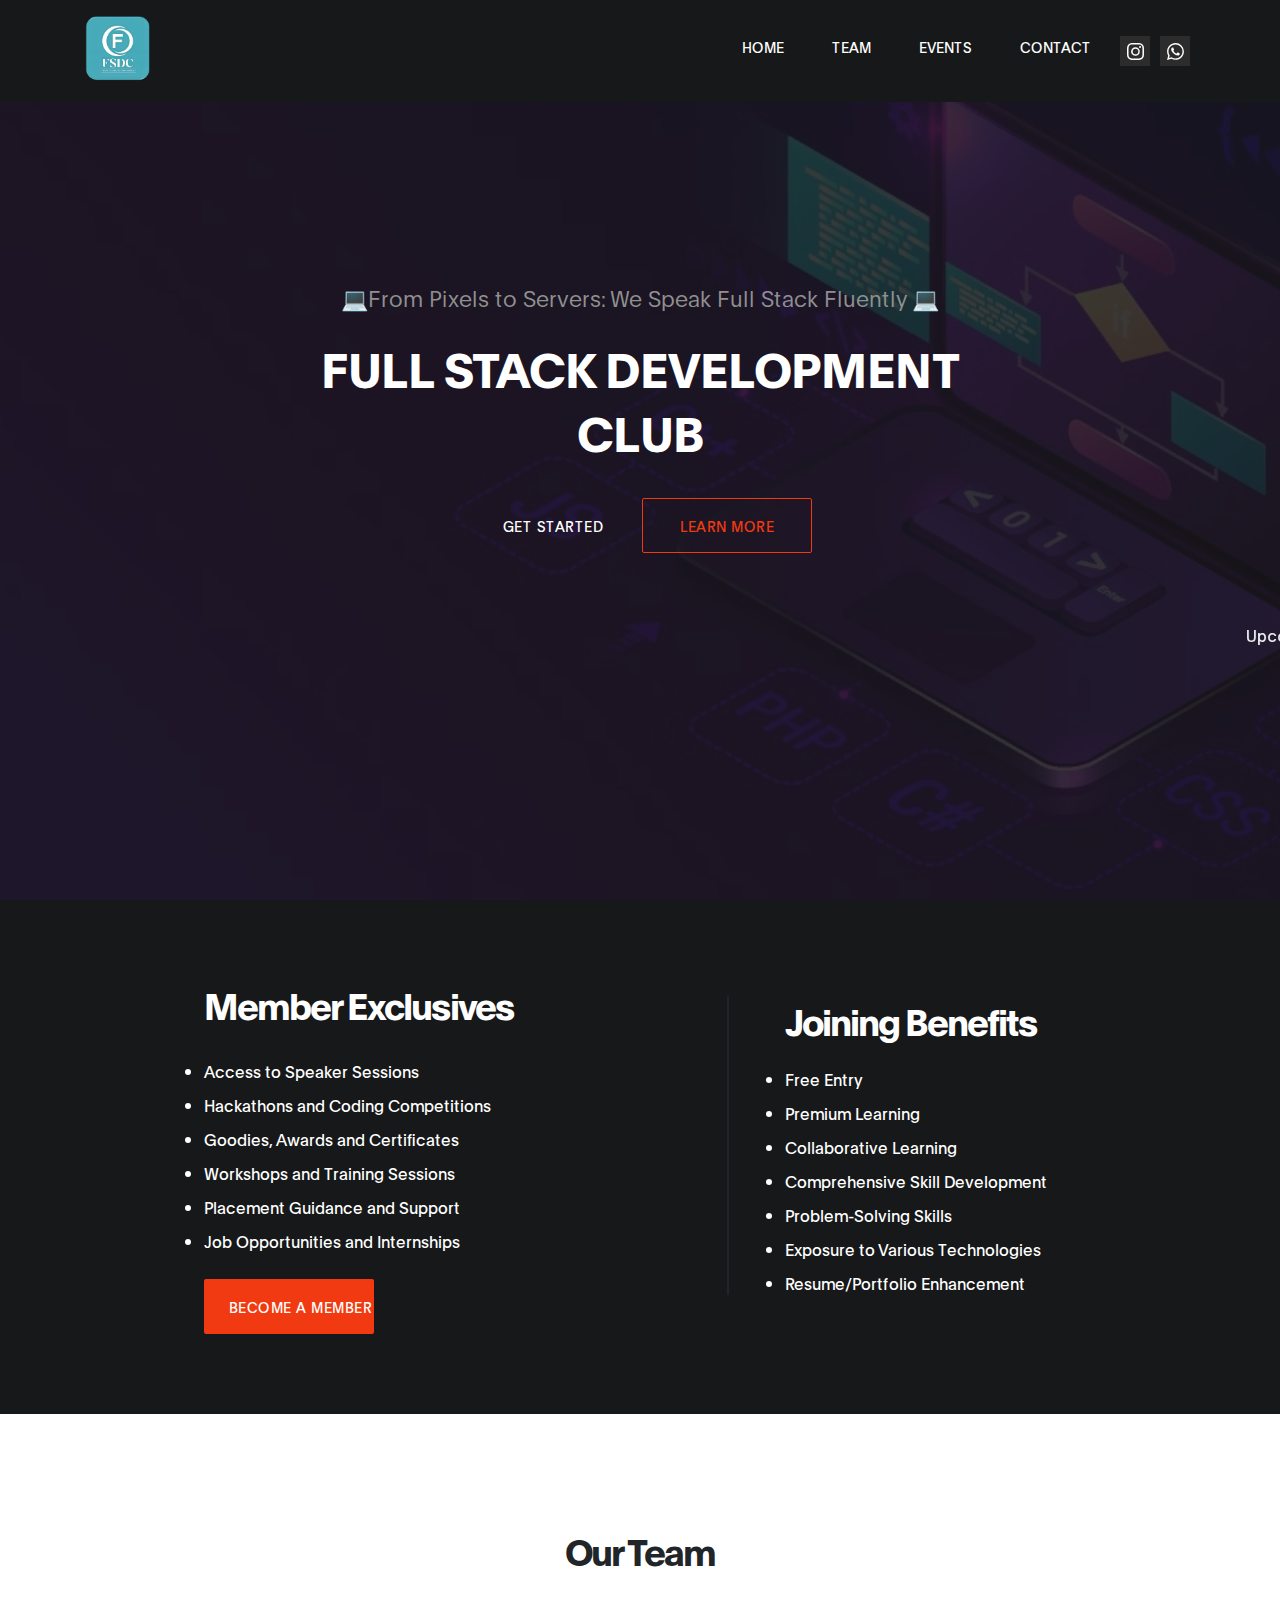
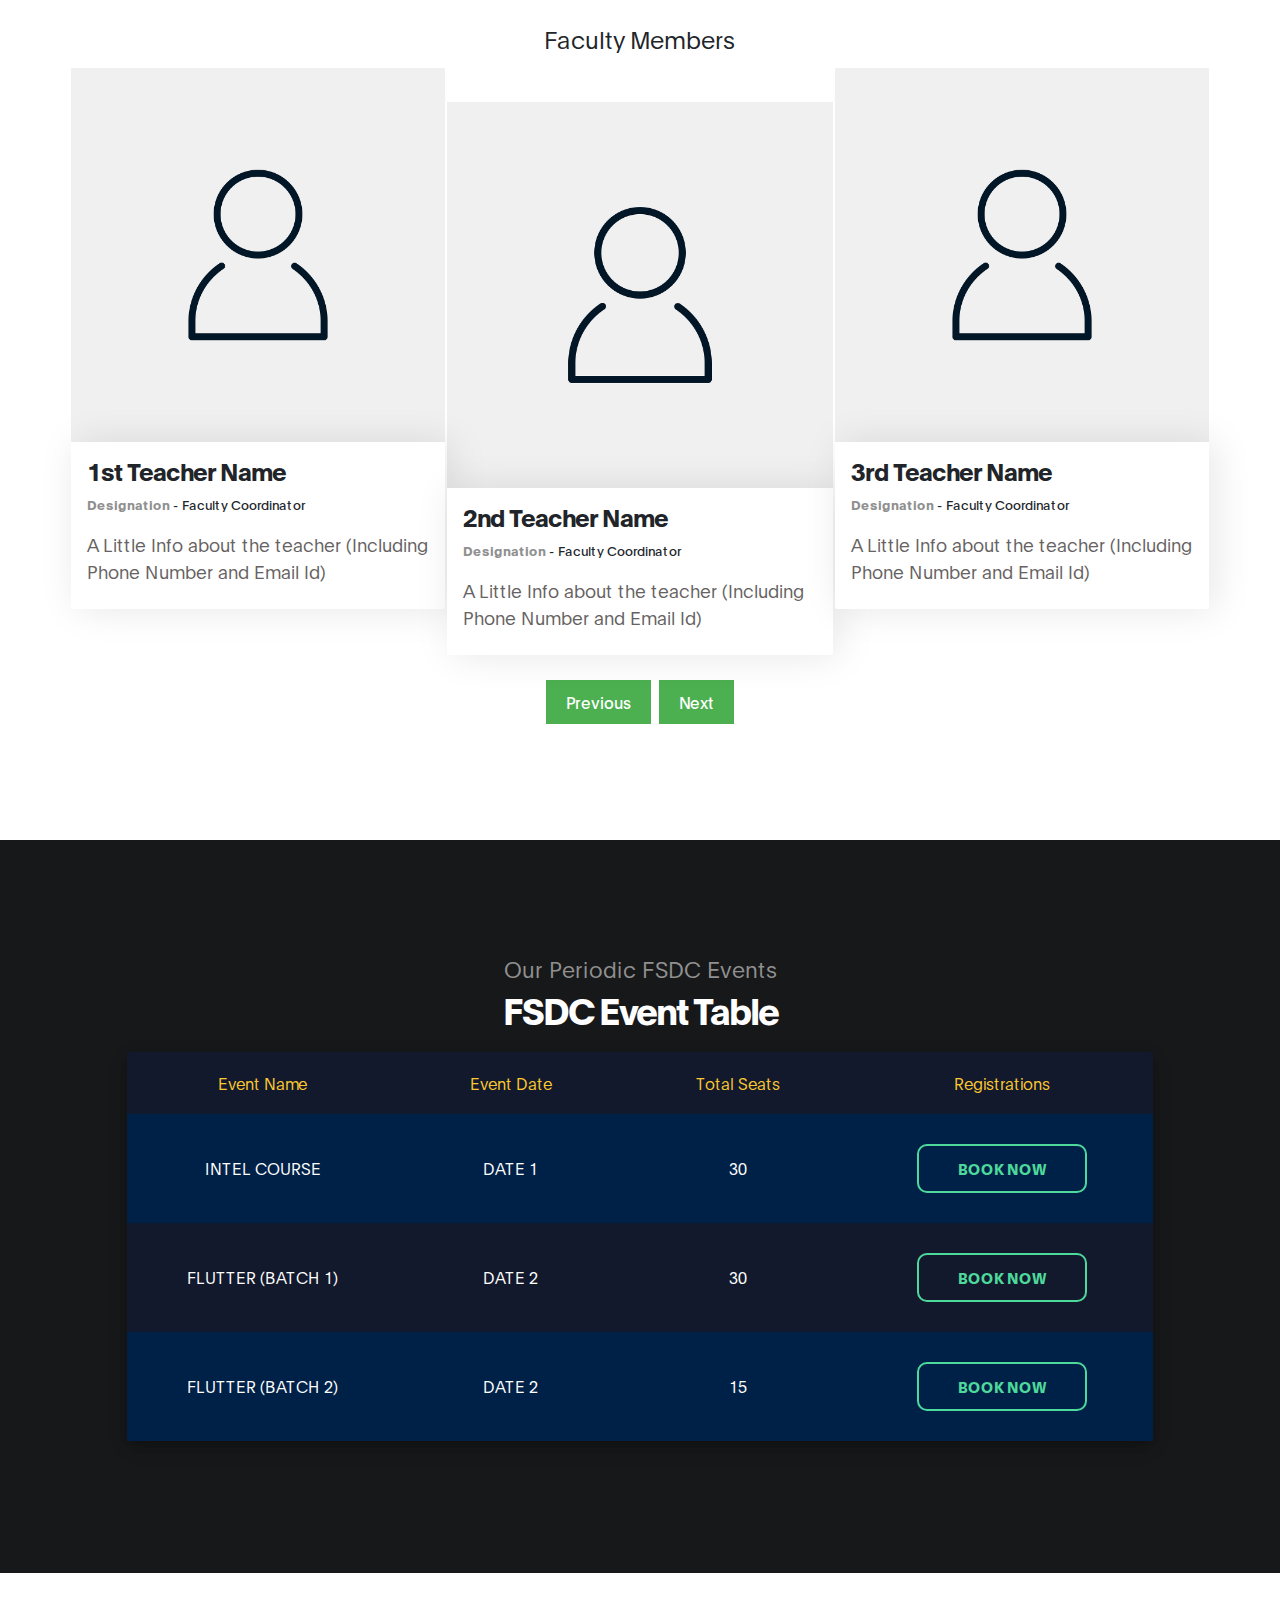
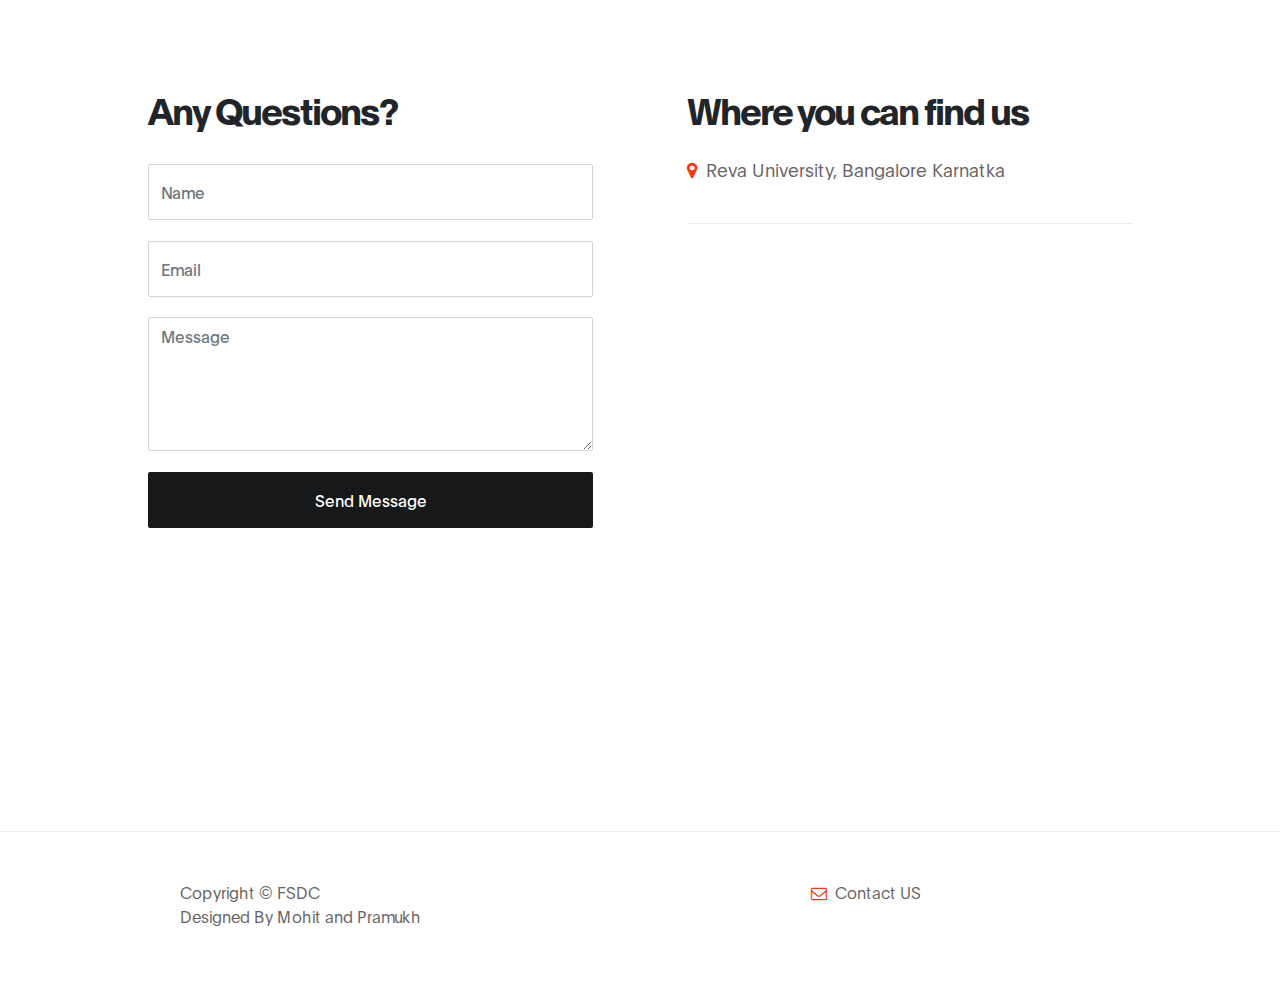
==== index.html @ 930e206a "Add files via upload" ====
<!DOCTYPE html>
<html lang="en">
<head>
    <meta charset="UTF-8">
    <meta http-equiv="X-UA-Compatible" content="IE=edge">
    <meta name="viewport" content="width=device-width, initial-scale=1.0">
   
    <title>FSDC</title>

    <link rel="stylesheet" href="css/bootstrap.min.css">
    <link rel="stylesheet" href="css/font-awesome.min.css">
    <link rel="stylesheee" href="css/aos.css">
    <!--main page css-->
    <link rel="stylesheet" href="css/main.css">
</head>
<body dat-spy="scroll" data-target="#navbarNav" data-offset="50">

    <!-- MENU BAR -->
    <nav class="navbar navbar-expand-lg fixed-top">
        <div class="container">

            <a class="navbar-brand" href="index.html">
                <img src="images/FullStackLogo.png">
            </a>

            <button class="navbar-toggler" type="button" data-toggle="collapse" data-target="#navbarNav" aria-controls="navbarNav" aria-expanded="false"
                aria-label="Toggle navigation">
                <span class="navbar-toggler-icon"></span>
            </button>

            <div class="collapse navbar-collapse" id="navbarNav">
                <ul class="navbar-nav ml-lg-auto">
                    <li class="nav-item">
                        <a href="#home" class="nav-link smoothScroll">Home</a>
                    </li>

                    <!-- <li class="nav-item">
                        <a href="#about" class="nav-link smoothScroll">About Us</a>
                    </li> -->

                    <li class="nav-item">
                        <a href="#class" class="nav-link smoothScroll">Team</a>
                    </li>

                    <li class="nav-item">
                        <a href="#schedule" class="nav-link smoothScroll">Events</a>
                    </li>

                    <li class="nav-item">
                        <a href="#contact" class="nav-link smoothScroll">Contact</a>
                    </li>
                </ul>

                <div class="socialsHover">
                    <a href="https://www.instagram.com/fsdc_reva" class="socialContainer containerOne">
                      <svg class="socialSvg instagramSvg" viewBox="0 0 16 16"> <path d="M8 0C5.829 0 5.556.01 4.703.048 3.85.088 3.269.222 2.76.42a3.917 3.917 0 0 0-1.417.923A3.927 3.927 0 0 0 .42 2.76C.222 3.268.087 3.85.048 4.7.01 5.555 0 5.827 0 8.001c0 2.172.01 2.444.048 3.297.04.852.174 1.433.372 1.942.205.526.478.972.923 1.417.444.445.89.719 1.416.923.51.198 1.09.333 1.942.372C5.555 15.99 5.827 16 8 16s2.444-.01 3.298-.048c.851-.04 1.434-.174 1.943-.372a3.916 3.916 0 0 0 1.416-.923c.445-.445.718-.891.923-1.417.197-.509.332-1.09.372-1.942C15.99 10.445 16 10.173 16 8s-.01-2.445-.048-3.299c-.04-.851-.175-1.433-.372-1.941a3.926 3.926 0 0 0-.923-1.417A3.911 3.911 0 0 0 13.24.42c-.51-.198-1.092-.333-1.943-.372C10.443.01 10.172 0 7.998 0h.003zm-.717 1.442h.718c2.136 0 2.389.007 3.232.046.78.035 1.204.166 1.486.275.373.145.64.319.92.599.28.28.453.546.598.92.11.281.24.705.275 1.485.039.843.047 1.096.047 3.231s-.008 2.389-.047 3.232c-.035.78-.166 1.203-.275 1.485a2.47 2.47 0 0 1-.599.919c-.28.28-.546.453-.92.598-.28.11-.704.24-1.485.276-.843.038-1.096.047-3.232.047s-2.39-.009-3.233-.047c-.78-.036-1.203-.166-1.485-.276a2.478 2.478 0 0 1-.92-.598 2.48 2.48 0 0 1-.6-.92c-.109-.281-.24-.705-.275-1.485-.038-.843-.046-1.096-.046-3.233 0-2.136.008-2.388.046-3.231.036-.78.166-1.204.276-1.486.145-.373.319-.64.599-.92.28-.28.546-.453.92-.598.282-.11.705-.24 1.485-.276.738-.034 1.024-.044 2.515-.045v.002zm4.988 1.328a.96.96 0 1 0 0 1.92.96.96 0 0 0 0-1.92zm-4.27 1.122a4.109 4.109 0 1 0 0 8.217 4.109 4.109 0 0 0 0-8.217zm0 1.441a2.667 2.667 0 1 1 0 5.334 2.667 2.667 0 0 1 0-5.334z"></path> </svg>
                    </a>
                      
                    <!-- <a href="#" class="socialContainer containerTwo">
                      <svg class="socialSvg linkdinSvg" viewBox="0 0 448 512"><path d="M100.28 448H7.4V148.9h92.88zM53.79 108.1C24.09 108.1 0 83.5 0 53.8a53.79 53.79 0 0 1 107.58 0c0 29.7-24.1 54.3-53.79 54.3zM447.9 448h-92.68V302.4c0-34.7-.7-79.2-48.29-79.2-48.29 0-55.69 37.7-55.69 76.7V448h-92.78V148.9h89.08v40.8h1.3c12.4-23.5 42.69-48.3 87.88-48.3 94 0 111.28 61.9 111.28 142.3V448z"></path></svg>
                    </a> -->
                    
                    <a href="https://chat.whatsapp.com/Ipy9fzub1tl8ucZh4Qie0J" class="socialContainer containerThree">
                      <svg class="socialSvg whatsappSvg" viewBox="0 0 16 16"> <path d="M13.601 2.326A7.854 7.854 0 0 0 7.994 0C3.627 0 .068 3.558.064 7.926c0 1.399.366 2.76 1.057 3.965L0 16l4.204-1.102a7.933 7.933 0 0 0 3.79.965h.004c4.368 0 7.926-3.558 7.93-7.93A7.898 7.898 0 0 0 13.6 2.326zM7.994 14.521a6.573 6.573 0 0 1-3.356-.92l-.24-.144-2.494.654.666-2.433-.156-.251a6.56 6.56 0 0 1-1.007-3.505c0-3.626 2.957-6.584 6.591-6.584a6.56 6.56 0 0 1 4.66 1.931 6.557 6.557 0 0 1 1.928 4.66c-.004 3.639-2.961 6.592-6.592 6.592zm3.615-4.934c-.197-.099-1.17-.578-1.353-.646-.182-.065-.315-.099-.445.099-.133.197-.513.646-.627.775-.114.133-.232.148-.43.05-.197-.1-.836-.308-1.592-.985-.59-.525-.985-1.175-1.103-1.372-.114-.198-.011-.304.088-.403.087-.088.197-.232.296-.346.1-.114.133-.198.198-.33.065-.134.034-.248-.015-.347-.05-.099-.445-1.076-.612-1.47-.16-.389-.323-.335-.445-.34-.114-.007-.247-.007-.38-.007a.729.729 0 0 0-.529.247c-.182.198-.691.677-.691 1.654 0 .977.71 1.916.81 2.049.098.133 1.394 2.132 3.383 2.992.47.205.84.326 1.129.418.475.152.904.129 1.246.08.38-.058 1.171-.48 1.338-.943.164-.464.164-.86.114-.943-.049-.084-.182-.133-.38-.232z"></path> </svg>
                    </a>
                </div> 

            </div>

        </div>
    </nav>


     <!-- HOME PAGE -->
     <section class="hero d-flex flex-column justify-content-center align-items-center" id="home">

            <div class="bg-overlay"></div>

               <div class="container">
                    <div class="row">

                         <div class="col-lg-8 col-md-10 mx-auto col-12">
                              <div class="hero-text mt-5 text-center">

                                    <h6 data-aos="fade-up" data-aos-delay="300">💻From Pixels to Servers: We Speak Full Stack Fluently 💻</h6>

                                    <h1 class="text-white" data-aos="fade-up" data-aos-delay="500">Full Stack Development Club</h1>

                                    <a href="#feature" class="btn custom-btn mt-3" data-aos="fade-up" data-aos-delay="600">Get started</a>

                                    <a href="#about" class="btn custom-btn bordered mt-3" data-aos="fade-up" data-aos-delay="700">learn more</a>
                                   
                              </div>
                         </div>

                    </div>
               </div>
                <marquee behavior="scroll" direction="left" style="padding: 20px; background-color: rgba(240, 240, 240, 0); color: #f0f2f2;">Upcoming Events: Flutter (Batch 2) - Date 2</marquee>
     </section>


     <!-- Right Below Home -->
     <section class="feature" id="feature">
        <div class="container">
            <div class="row">

                <div class="d-flex flex-column justify-content-center ml-lg-auto mr-lg-5 col-lg-5 col-md-6 col-12">
                    <h2 class="mb-3 text-white" data-aos="fade-up">Member Exclusives</h2>

                    <!-- <h6 class="mb-4 text-white" data-aos="fade-up">Membership</h6> -->

                    <p data-aos="fade-up" data-aos-delay="200">
                        <ul>
                            <li data-aos="fade-up" data-aos-delay="600">Access to Speaker Sessions</li>
                            <li data-aos="fade-up" data-aos-delay="700">Hackathons and Coding Competitions</li>
                            <li data-aos="fade-up" data-aos-delay="800">Goodies, Awards and Certificates</li>
                            <li data-aos="fade-up" data-aos-delay="900">Workshops and Training Sessions</li>
                            <li data-aos="fade-up" data-aos-delay="1000">Placement Guidance and Support</li>
                            <li data-aos="fade-up" data-aos-delay="1100">Job Opportunities and Internships</li>
                        </ul>

                    <a href="#" class="btn custom-btn bg-color mt-3" data-aos="fade-up" data-aos-delay="300" data-toggle="modal" data-target="#membershipForm">Become A Member</a>
                </div>

                <div class="mr-lg-auto mt-3 col-lg-4 col-md-6 col-12">
                     <div class="about-working-hours">
                          <div>

                                <h2 class="mb-4 text-white" data-aos="fade-up" data-aos-delay="500">Joining Benefits</h2>
                                
                                <p data-aos="fade-up" data-aos-delay="200">
                                <ul>
                                    <li data-aos="fade-up" data-aos-delay="600">Free Entry</li>
                                    <li data-aos="fade-up" data-aos-delay="700">Premium Learning</li>
                                    <li data-aos="fade-up" data-aos-delay="800">Collaborative Learning</li>
                                    <li data-aos="fade-up" data-aos-delay="900">Comprehensive Skill Development</li>
                                    <li data-aos="fade-up" data-aos-delay="1000">Problem-Solving Skills</li>
                                    <li data-aos="fade-up" data-aos-delay="1100">Exposure to Various Technologies</li>
                                    <li data-aos="fade-up" data-aos-delay="1100">Resume/Portfolio Enhancement</li>
                                </ul>
                             </div>
                          </div>
                     </div>
                </div>
            </div>
        </div>
    </section>


     <!-- ABOUT -->
     <!-- <section class="about section" id="about">
               <div class="container">
                    <div class="row">

                            <div class="mt-lg-5 mb-lg-0 mb-4 col-lg-5 col-md-10 mx-auto col-12">
                                <h2 class="mb-4" data-aos="fade-up" data-aos-delay="300">Development: Frontend & Backend</h2>

                                <p data-aos="fade-up" data-aos-delay="400"></p>

                            </div>
                            
                            <div class="ml-lg-auto col-lg-3 col-md-6 col-12" data-aos="fade-up" data-aos-delay="700">
                                <div class="team-thumb">
                                    <img src="images/Grafik-Fullstack.png" class="img-fluid" alt="Trainer">

                                </div>
                            </div>     
                    </div>
               </div>
     </section> -->


    <!-- Team -->     
    <section class="class section" id="class">
        <div class="container">
            <div class="row">
                <div class="col-lg-12 col-12 text-center mb-5">
                    <h2 data-aos="fade-up">Our Team</h2>
                </div>
                <table class="class-thumb">
                    
                    <tr>
                        <td>
                            
                            <img src="images/blank_profile.png" class="img-fluid" alt="Class">
                            <div class="class-info">
                                <h3 class="mb-1"><font size="+2">1st Teacher Name</font></h3>
                                <span><font size="-1"><strong>Designation</strong> - Faculty Coordinator</font></span>
                                <p class="mt-3">A Little Info about the teacher (Including Phone Number and Email Id)</p>
                            </div>
                        </td>
                        <td>
                            <div class="col-lg-12 col-12 text-center mb-5">
                                <h4 data-aos="fade-up" data-aos-delay="200">Faculty Members</h4>
                                </div><!-- Slide 1 -->
                            <img src="images/blank_profile.png" class="img-fluid" alt="Class">
                            <div=="col-lg-4 col-md-6 col-12" data-aos="fade-up" data-aos-delay="400">
                                <div class="class-info">
                                    <h3 class="mb-1"><font size="+2">2nd Teacher Name</font></h3>
                                    <span><font size="-1"><strong>Designation</strong> - Faculty Coordinator</font></span>
                                    <p class="mt-3">A Little Info about the teacher (Including Phone Number and Email Id)</p>
                                </div>
                            </div>
                        </td>
                        <td>
                            <img src="images/blank_profile.png" class="img-fluid" alt="Class">
                            <div class="class-info">
                                <h3 class="mb-1"><font size="+2">3rd Teacher Name</font></h3>
                                <span><font size="-1"><strong>Designation</strong> - Faculty Coordinator</font></span>
                                <p class="mt-3">A Little Info about the teacher (Including Phone Number and Email Id)</p>
                            </div>
                        </td>
                        <!-- Add more slides as needed -->
                    </tr>
                </table>

                <!-- Slide 2 -->
                <table class="class-thumb">
                    <tr>
                        <td>
                            <img src="images/blank_profile.png" class="img-fluid" alt="Class">
                            <div class="class-info">
                                <h3 class="mb-1"><font size="+2">4th Teacher Name</font></h3>
                                <span><font size="-1"><strong>Designation</strong> - Faculty Coordinator</font></span>
                                <p class="mt-3">A Little Info about the teacher (Including Phone Number and Email Id)</p>
                            </div>
                        </td>
                        <td>
                            <div class="col-lg-12 col-12 text-center mb-5">
                                <h4 data-aos="fade-up" data-aos-delay="200">Faculty Members</h4>
                                </div><!-- Slide 1 -->
                            <img src="images/blank_profile.png" class="img-fluid" alt="Class">
                            <div class="class-info">
                                <h3 class="mb-1"><font size="+2">5th Teacher Name</font></h3>
                                <span><font size="-1"><strong>Designation</strong> - Faculty Coordinator</font></span>
                                <p class="mt-3">A Little Info about the teacher (Including Phone Number and Email Id)</p>
                            </div>
                        </td>
                        <td>
                            <img src="images/blank_profile.png" class="img-fluid" alt="Class">
                            <div class="class-info">
                                <h3 class="mb-1"><font size="+2">6th Teacher Name</font></h3>
                                <span><font size="-1"><strong>Designation</strong> - Faculty Coordinator</font></span>
                                <p class="mt-3">A Little Info about the teacher (Including Phone Number and Email Id)</p>
                            </div>
                        </td>
                        <!-- Add more slides as needed -->
                    </tr>
                </table>
    
                <!-- Slide 3 -->
                <table class="class-thumb">
                    <tr>
                        <!-- Slide 1 -->
                        <td>
                            <img src="images/blank_profile.png" class="img-fluid" alt="Class">
                            <div class="class-info">
                                <h3 class="mb-1"><font size="+2">7th Teacher Name</font></h3>
                                <span><font size="-1"><strong>Designation</strong> - Faculty Coordinator</font></span>
                                <p class="mt-3">A Little Info about the teacher (Including Phone Number and Email Id)</p>
                            </div>
                        </td>
                        <!-- Slide 2 -->
                        <td>
                            <div class="col-lg-12 col-12 text-center mb-5">
                                <h4 data-aos="fade-up" data-aos-delay="200">Core Members</h4>
                                </div><!-- Slide 1 -->
                            <img src="images/blank_profile.png" class="img-fluid" alt="Class">
                            <div class="class-info">
                                <h3 class="mb-1"><font size="+2">8th Teacher Name</font></h3>
                                <span><font size="-1"><strong>Designation</strong> - Faculty Coordinator</font></span>
                                <p class="mt-3">A Little Info about the teacher (Including Phone Number and Email Id)</p>
                            </div>
                        </td>
                        <td>
                            <img src="images/blank_profile.png" class="img-fluid" alt="Class">
                            <div class="class-info">
                                <h3 class="mb-1"><font size="+2">9th Teacher Name</font></h3>
                                <span><font size="-1"><strong>Designation</strong> - Faculty Coordinator</font></span>
                                <p class="mt-3">A Little Info about the teacher (Including Phone Number and Email Id)</p>
                            </div>
                        </td>
                        <!-- Add more slides as needed -->
                    </tr>
                </table>
    
                <!-- Slide 4 -->
                <table class="class-thumb">
                    <tr>
                        <!-- Slide 1 -->
                        <td>
                            <img src="images/blank_profile.png" class="img-fluid" alt="Class">
                            <div class="class-info">
                                <h3 class="mb-1"><font size="+2">10th Teacher Name</font></h3>
                                <span><font size="-1"><strong>Designation</strong> - Faculty Coordinator</font></span>
                                <p class="mt-3">A Little Info about the teacher (Including Phone Number and Email Id)</p>
                            </div>
                        </td>
                        <!-- Slide 2 -->
                        <td>
                            <div class="col-lg-12 col-12 text-center mb-5">
                                <h4 data-aos="fade-up" data-aos-delay="200">Core Members</h4>
                                </div><!-- Slide 1 -->
                            <img src="images/blank_profile.png" class="img-fluid" alt="Class">
                            <div class="class-info">
                                <h3 class="mb-1"><font size="+2">11th Teacher Name</font></h3>
                                <span><font size="-1"><strong>Designation</strong> - Faculty Coordinator</font></span>
                                <p class="mt-3">A Little Info about the teacher (Including Phone Number and Email Id)</p>
                            </div>
                        </td>
                        <td>
                            <img src="images/blank_profile.png" class="img-fluid" alt="Class">
                            <div class="class-info">
                                <h3 class="mb-1"><font size="+2">12th Teacher Name</font></h3>
                                <span><font size="-1"><strong>Designation</strong> - Faculty Coordinator</font></span>
                                <p class="mt-3">A Little Info about the teacher (Including Phone Number and Email Id)</p>
                            </div>
                        </td>
                        <!-- Add more slides as needed -->
                    </tr>
                </table>
            </div>
        </div>

        <div class="button-container">
            <button class="button" onclick="changeSlide(-1)">Previous</button>
            <button class="button" onclick="changeSlide(1)">Next</button>
        </div>

    </section>


    <!-- Events -->
    <section class="schedule section" id="schedule">
        <div class="container">
             <div class="row">

                     <div class="col-lg-12 col-12 text-center">
                         <h6 data-aos="fade-up">Our Periodic FSDC Events</h6>

                         <h2 class="text-white" data-aos="fade-up" data-aos-delay="200">FSDC Event Table</h2>
                        </div>
                                        
                        <table class="eventsTable">
                            <thead>
                                <tr>
                                    <th>Event Name</th>
                                    <th>Event Date</th>
                                    <th>Total Seats</th>
                                    <th>Registrations</th>
                                </tr>
                            </thead>
                            <tbody>
                                <tr>
                                    <td data-label="Event Name">Intel Course</td>
                                    <td data-label="Event Date">Date 1</td>
                                    <td data-label="Total Seats">30</td>
                                    <td data-label="Booking Status"><a href="#" class="btn btn__active">Book Now</a></td>
                                </tr>
                                <tr>
                                    <td data-label="Event Name">Flutter (Batch 1)</td>
                                    <td data-label="Event Date">Date 2</td>
                                    <td data-label="Total Seats">30</td>
                                    <td data-label="Booking Status"><a href="#" class="btn btn__active">Book Now</a></td>
                                </tr>
                                <tr>
                                    <td data-label="Event Name">Flutter (Batch 2)</td>
                                    <td data-label="Event Date">Date 2</td>
                                    <td data-label="Total Seats">15</td>
                                    <td data-label="Booking Status"><a href="#" class="btn btn__active">Book Now</a></td>
                                </tr>
                            </tbody>
                        </table>
                            
                    </div>
             </div>
        </div>
</section>
    
     

     <!-- CONTACT -->
     <section class="contact section" id="contact">
          <div class="container">
               <div class="row">

                    <div class="ml-auto col-lg-5 col-md-6 col-12">
                        <h2 class="mb-4 pb-2" data-aos="fade-up" data-aos-delay="200">Any Questions?</h2>

                        <form action="#" method="post" class="contact-form webform" data-aos="fade-up" data-aos-delay="400" role="form">
                            <input type="text" class="form-control" name="cf-name" placeholder="Name">

                            <input type="email" class="form-control" name="cf-email" placeholder="Email">

                            <textarea class="form-control" rows="5" name="cf-message" placeholder="Message"></textarea>

                            <button type="submit" class="form-control" id="submit-button" name="submit">Send Message</button>
                        </form>
                    </div>

                    <div class="mx-auto mt-4 mt-lg-0 mt-md-0 col-lg-5 col-md-6 col-12">
                        <h2 class="mb-4" data-aos="fade-up" data-aos-delay="600">Where you can <span>find us</span></h2>

                        <p data-aos="fade-up" data-aos-delay="800"><i class="fa fa-map-marker mr-1"></i> Reva University, Bangalore Karnatka</p>
<!-- How to change your own map point
	1. Go to Google Maps
	2. Click on your location point
	3. Click "Share" and choose "Embed map" tab
	4. Copy only URL and paste it within the src="" field below
-->
                        <div class="google-map" data-aos="fade-up" data-aos-delay="900">
                            <iframe src="https://www.google.com/maps/embed?pb=!1m18!1m12!1m3!1d3885.7205772154057!2d77.63203687369447!3d13.11687971167929!2m3!1f0!2f0!3f0!3m2!1i1024!2i768!4f13.1!3m3!1m2!1s0x3bae191736187a37%3A0x3092096ba7fb4c9b!2sREVA%20UNIVERSITY!5e0!3m2!1sen!2sin!4v1709661834934!5m2!1sen!2sin" width="600" height="450" style="border:0;" allowfullscreen="" loading="lazy" referrerpolicy="no-referrer-when-downgrade" width="1920" height="250" style="border:0;" allowfullscreen="" loading="lazy"></iframe>
                        </div>
                    </div>
                    
               </div>
          </div>
     </section>


     <!-- FOOTER -->
     <footer class="site-footer">
          <div class="container">
               <div class="row">

                    <div class="ml-auto col-lg-4 col-md-5">
                        <p class="copyright-text">Copyright &copy; FSDC
                        
                        <br>Designed By Mohit and Pramukh</p>
                    </div>

                    <div class="d-flex justify-content-center mx-auto col-lg-5 col-md-7 col-12">
                        <p class="mr-4">
                            <i class="fa fa-envelope-o mr-1"></i>
                            <a href="mailto:fsdc.reva@gmail.com">Contact US</a>
                        </p>

                        <!-- <p><i class="fa fa-phone mr-1"></i> 010-020-0840</p> -->
                    </div>
                    
               </div>
          </div>
     </footer>

    <!-- Modal -->
    <div class="modal fade" id="membershipForm" tabindex="-1" role="dialog" aria-labelledby="membershipFormLabel" aria-hidden="true">
      <div class="modal-dialog" role="document">

        <div class="modal-content">
          <div class="modal-header">

            <h2 class="modal-title" id="membershipFormLabel">Membership Form</h2>

            <button type="button" class="close" data-dismiss="modal" aria-label="Close">
              <span aria-hidden="true">&times;</span>
            </button>
          </div>

          <div class="modal-body">
            <form class="membership-form webform" role="form">
                <input type="text" class="form-control" name="cf-name" placeholder="Your Name">

                <input type="email" class="form-control" name="cf-email" placeholder="youremailaddress@email.com">

                <input type="tel" class="form-control" name="cf-phone" placeholder="Your number" pattern="[0-9]{3}-[0-9]{3}-[0-9]{4}" required>

                <textarea class="form-control" rows="3" name="cf-message" placeholder="Additional Message"></textarea>

                <button type="button" class="form-control" id="submit-button" onclick="redirectToWebsite()">Submit Button</button>

                <div class="custom-control custom-checkbox">
                    <input type="checkbox" class="custom-control-input" id="signup-agree">
                    <label class="custom-control-label text-small text-muted" for="signup-agree">I agree to the <a href="#">Terms &amp;Conditions</a>
                    </label>
                </div>
            </form>
          </div>

          <div class="modal-footer"></div>

        </div>
      </div>
    </div>






 <!--scripts part--> 
<script src="js/jquery.min.js"></script> 
<script src="js/bootstrap.min.js"></script>
<script src="js/aos.js"></script>
<script src="js/smoothscroll.js"></script>
<script src="js/custom.js"></script>
<script>
    function redirectToWebsite() {
      window.location.href = "https://forms.gle/255kC6YxTUDip2JKA"; // Replace "https://example.com" with your website link
    }
  </script> 
  
  <script>
    let currentSlide = 0;
    showSlide(currentSlide);

    function changeSlide(n) {
        showSlide(currentSlide += n);
    }

    function showSlide(n) {
        const slides = document.getElementsByClassName("class-thumb");
        if (n >= slides.length) { currentSlide = 0; }
        if (n < 0) { currentSlide = slides.length - 1; }
        for (let i = 0; i < slides.length; i++) {
            slides[i].style.opacity = 0; // Start fade out
        }
        setTimeout(() => {
            for (let i = 0; i < slides.length; i++) {
                slides[i].style.display = "none"; // Hide slide after fade out
            }
            slides[currentSlide].style.display = "block"; // Show current slide
            slides[currentSlide].style.opacity = 1; // Start fade in
        }, 500); // Match the timeout with the CSS transition duration
    }
</script>
  

</body>
</html>
---- css/main.css ----
.socialsHover {
  width: fit-content;
  height: fit-content;
  /* background-color: rgb(0, 0, 0); */
  display: flex;
  align-items: center;
  justify-content: center;
  padding: 5px 5px;
  gap: 10px;
}

/* for all social containers*/
.socialContainer {
  width: 30px;
  height: 30px;
  background-color: rgb(44, 44, 44);
  display: flex;
  align-items: center;
  justify-content: center;
  overflow: hidden;
  transition-duration: .3s;
}
/* instagram*/
.containerOne:hover {
  background-color: #d62976;
  transition-duration: .5s;
}
/* linkdin*/
.containerTwo:hover {
  background-color: #0072b1;
  transition-duration: .3s;
}
/* Whatsapp*/
.containerThree:hover {
  background-color: #128C7E;
  transition-duration: .3s;
}

.socialContainer:active {
  transform: scale(0.9);
  transition-duration: .3s;
}

.socialSvg {
  width: 17px;
}

.socialSvg path {
  fill: rgb(255, 255, 255);
}

.socialContainer:hover .socialSvg {
  animation: slide-in-top 0.3s both;
}

@keyframes slide-in-top {
  0% {
    transform: translateY(-50px);
    opacity: 0;
  }

  100% {
    transform: translateY(0);
    opacity: 1;
  }
}
  












body {
  font-family: "Roboto", sans-serif;
  background: #FDC830;  
background: -webkit-linear-gradient(to right, #F37335, #FDC830);  
background: linear-gradient(to right, #F37335, #FDC830); 

}
.eventsTable {
  margin: 20px auto;
  width: 90%;
  border-spacing: 0;
  text-align: center;
  border-radius: 12px;
  box-shadow: 0 4px 8px 0 rgba(0, 0, 0, 0.2), 0 6px 20px 0 rgba(0, 0, 0, 0.19);
  padding: 10px;
  background-color: #12192c;
}
.eventsTable th {
  font-weight: 300;
  font-size: 16px;
  color: #FDC830;
  line-height: 26px;
  padding: 18px 30px;
}
.eventsTable thead tr {
  background: #12192c;
  
}
.eventsTable td {
  padding: 30px 10px;
  font-weight: 300;
  font-size: 16px;
  color: black-2;
  line-height: 26px;
  text-transform: uppercase;
  color:#fff
}
.eventsTable tbody tr:nth-child(odd) {
  background: #002147;
}
.eventsTable tbody tr:nth-child(even) {
  background: #12192c;
}
.eventsTable__wrapper {
  padding-top: 40px;
}
.btn {
  display: inline-block;
  font-weight: 700;
  font-size: 15px;
  line-height: 25px;
  text-transform: uppercase;
  width: 170px;
  text-align: center;
  padding: 10px;
  border-radius:10px;
  transition: 0.3s ease;
  text-decoration: none;
}
.btn:hover {
  color: white;
}
.btn__active {
  color: #4ed99c;
  border: 2px solid #4ed99c;
}
.btn__active:hover {
  background: #4ed99c;
}
.btn__pledged {
  color: #f14044;
  border: 2px solid #f14044;
}
.btn__pledged:hover {
  background: #f14044;
}
@media (max-width: 768px) {
  .eventsTable td {
    display: block;
    text-align: right;
  }
  .eventsTable td:before {
    content: attr(data-label);
    float: left;
    text-transform: uppercase;
    font-weight: bold;
  }
  .eventsTable thead display none tr {
    margin-bottom: 30px;
    display: block;
  }
}

.credit a{
  text-decoration: none;
  color: #000;
  font-weight: 800;
  }
  
  .credit {
      text-align: center;
    font-family: Verdana, Geneva, Tahoma, sans-serif;
    margin: 10px;
  }












  .slideshow {
    position: relative;
    max-width: 300px;
    margin: auto;
    overflow: hidden;
  }
  
  .slide {
    display: none;
  }

  .button-container {
    text-align: center;
    margin-top: 20px;
  }

  .button {
    background-color: #4CAF50;
    border: none;
    color: white;
    padding: 10px 20px;
    text-align: center;
    text-decoration: none;
    display: inline-block;
    font-size: 16px;
    margin: 4px 2px;
    cursor: pointer;
  }

  .class-thumb {
    display: flex;
    flex-wrap: nowrap;
    justify-content: space-around; /* Adjust as needed */
    transition: opacity 0.5s ease-in-out;
    margin: 0;
    padding: 0;
  }



  @font-face {
      font-family: 'Plain';
      src: url('../fonts/Plain-Regular.woff2') format('woff2'),
          url('../fonts/Plain-Regular.woff') format('woff');
      font-weight: normal;
      font-style: normal;
  }

  @font-face {
      font-family: 'Plain';
      src: url('../fonts/Plain-Light.woff2') format('woff2'),
          url('../fonts/Plain-Light.woff') format('woff');
      font-weight: 300;
      font-style: normal;
  }

  li {
    color: white;
  }

  @font-face {
      font-family: 'Plain';
      src: url('../fonts/Plain-Bold.woff2') format('woff2'),
          url('../fonts/Plain-Bold.woff') format('woff');
      font-weight: bold;
      font-style: normal;
  }

  ul {
    padding: 0; 
    margin: 0; 
  }
  li {
    margin-bottom: 10px; 
  }

  :root {
    --primary-color:        #f13a11;
    --white-color:          #ffffff;
    --dark-color:           #171819;
    --about-bg-color:       #f9f9f9;

    --gray-color:           #909090;
    --link-color:           #404040;
    --p-color:              #666262;

    --base-font-family:     'Plain', sans-serif;
    --font-weight-bold:     bold;
    --font-weight-normal:   normal;
    --font-weight-light:    300;
    --font-weight-thin:     100;

    --h1-font-size:         48px;
    --h2-font-size:         36px;
    --h3-font-size:         28px;
    --h4-font-size:         24px;
    --h5-font-size:         22px;
    --h6-font-size:         22px;
    --p-font-size:          18px;
    --base-font-size:       16px;
    --menu-font-size:       14px;

    --border-radius-large:  100%;
    --border-radius-small:  2px;
  }


  body {
    background: var(--white-color);
    font-family: var(--base-font-family);
  }


  /*
   TYPOGRAPHY              
  */

  h1,h2,h3,h4,h5,h6 {
    font-weight: var(--font-weight-thin);
    line-height: normal;
    margin: 0;
    padding: 0;
  }

  h1 {
    font-size: var(--h1-font-size);
    font-weight: var(--font-weight-bold);
    letter-spacing: -1px;
    text-transform: uppercase;
    margin: 20px 0;
  }

  h2 {
    font-size: var(--h2-font-size);
    font-weight: var(--font-weight-bold);
    letter-spacing: -2px;
  }

  h3 {
    font-size: var(--h3-font-size);
    font-weight: var(--font-weight-bold);
    letter-spacing: -1px;
    margin: 0;
  }

  h4 {
    font-size: var(--h4-font-size);
  }

  h5 {
    font-size: var(--h5-font-size);
  }

  h6 {
    color: var(--gray-color);
    font-size: var(--h6-font-size);
    line-height: inherit;
    margin: 0;
  }

  p {
    color: var(--p-color);
    font-size: var(--p-font-size);
    font-weight: var(--font-weight-light);
    line-height: 1.5em;
  }

  b, 
  strong {
    font-weight: var(--font-weight-bold);
    letter-spacing: 0;
  }

  .section {
    padding: 7rem 0;
  }


  /* BUTTON */

  .custom-btn {
    background: transparent;
    border-radius: var(--border-radius-small);
    padding: 14px 24px;
    color: var(--white-color);
    font-size: var(--menu-font-size);
    font-weight: var(--font-weight-normal);
    text-transform: uppercase;
    letter-spacing: 0.5px;
    white-space: nowrap;
    transition: all 0.3s ease;
  }

  .custom-btn:hover {
    color: var(--primary-color);
  }

  .custom-btn:focus {
    box-shadow: none;
  }

  .custom-btn.bordered:hover,
  .custom-btn.bordered:focus,

  .custom-btn.bg-color:hover,
  .custom-btn.bg-color:focus {
    background: var(--white-color);
    border-color: transparent;
    color: var(--primary-color);
  }

  .bordered {
    border: 1px solid var(--primary-color);
    color: var(--primary-color);
  }

  .bg-color {
    background: var(--primary-color);
    color: var(--white-color);
  }



  /*
     GENERAL               
  */

  * {
    -webkit-box-sizing: border-box;
    -moz-box-sizing: border-box;
    box-sizing: border-box;
  }

  *::before,
  *::after {
    -webkit-box-sizing: border-box;
    -moz-box-sizing: border-box;
    box-sizing: border-box;
  }

  a {
    color: var(--link-color);
    font-weight: normal;
    text-decoration: none;
    transition: all 0.3s ease;
  }

  a:hover, 
  a:active, 
  a:focus {
    color: var(--primary-color);
    outline: none;
    text-decoration: none;
  }


  /* BG OVERLAY */

  .bg-overlay {
    background: var(--dark-color);
    position: absolute;
    top: 0;
    right: 0;
    bottom: 0;
    left: 0;
    width: 100%;
    height: 100%;
    opacity: 0.85;
  }


  /*
     MODAL              
*/

  .modal-content {
    padding: 2rem 3rem;
  }

  .modal-header,
  .modal-body,
  .modal-footer {
    border: 0;
    padding: 0;
  }

  .membership-form a {
    color: var(--primary-color);
  }


/*
    FEATURE          
*/

  .feature {
    background: var(--dark-color);
    padding: 5rem 0;
  }


  /*
     MENU             
  */

  .navbar {
    background: var(--dark-color);
    padding: 1rem;
  }

  .navbar-expand-lg .navbar-nav .nav-link {
    padding-right: 1.5rem;
    padding-left: 1.5rem;
  }

  .navbar-brand {
    color: var(--white-color);
    font-size: var(--h3-font-size);
    font-weight: var(--font-weight-bold);
    line-height: normal;
    padding-top: 0;
  }

  .nav-item .nav-link {
    display: block;
    color: var(--white-color);
    font-size: var(--menu-font-size);
    font-weight: var(--font-weight-normal);
    text-transform: uppercase;
    padding: 2px 6px;
  }

  .nav-item .nav-link.active,
  .nav-item .nav-link:hover {
    color: var(--primary-color);
  }

  .navbar .social-icon li a {
    color: var(--white-color);
  }

  .navbar-toggler {
    border: 0;
    padding: 0;
    cursor: pointer;
    margin: 0 10px 0 0;
    width: 30px;
    height: 35px;
    outline: none;
  }

  .navbar-toggler:focus {
    outline: none;
  }

  .navbar-toggler[aria-expanded="true"] .navbar-toggler-icon {
    background: transparent;
  }

  .navbar-toggler[aria-expanded="true"] .navbar-toggler-icon::before,
  .navbar-toggler[aria-expanded="true"] .navbar-toggler-icon::after {
    transition: top 300ms 50ms ease, -webkit-transform 300ms 350ms ease;
    transition: top 300ms 50ms ease, transform 300ms 350ms ease;
    transition: top 300ms 50ms ease, transform 300ms 350ms ease, -webkit-transform 300ms 350ms ease;
    top: 0;
  }

  .navbar-toggler[aria-expanded="true"] .navbar-toggler-icon::before {
    transform: rotate(45deg);
  }

  .navbar-toggler[aria-expanded="true"] .navbar-toggler-icon::after {
    transform: rotate(-45deg);
  }

  .navbar-toggler .navbar-toggler-icon {
    background: var(--primary-color);
    transition: background 10ms 300ms ease;
    display: block;
    width: 30px;
    height: 2px;
    position: relative;
  }

  .navbar-toggler .navbar-toggler-icon::before,
  .navbar-toggler .navbar-toggler-icon::after {
    transition: top 300ms 350ms ease, -webkit-transform 300ms 50ms ease;
    transition: top 300ms 350ms ease, transform 300ms 50ms ease;
    transition: top 300ms 350ms ease, transform 300ms 50ms ease, -webkit-transform 300ms 50ms ease;
    position: absolute;
    right: 0;
    left: 0;
    background: var(--primary-color);
    width: 30px;
    height: 2px;
    content: '';
  }

  .navbar-toggler .navbar-toggler-icon::before {
    top: -8px;
  }

  .navbar-toggler .navbar-toggler-icon::after {
    top: 8px;
  }

  /*
     HERO              
  */

  .hero {
    background-image: url('../images/CoverTopImage.jpg');
    background-size: cover;
    background-position: top;
    background-repeat: no-repeat;
    vertical-align: middle;
    min-height: 100vh;
    position: relative;
  }


  /*
     FSDC               
  */

  .team-thumb img {
    width: 1000px; /* Adjust width as needed */
    height: auto; /* Maintain aspect ratio */
}
  .navbar-brand img {
    width: 65px; /* Adjust this value as needed */
    height: auto; /* Maintain aspect ratio */
  }


  /*
     CLASS               
  */

  .class-info {
    background: var(--white-color);
    box-shadow: 6px 0 38px rgba(20,20,20,0.10);
    border-radius: 0 0 2px 2px;
    padding: 1rem 2rem;
    position: relative;
    margin: 0;
    padding: 0.5rem 1rem;
  }

  .class-info img {
    border-radius: 2px 2px 0 0;
    width: 75px; /* Adjust width as needed */
    height: auto;
  }

  .class-info strong {
    color: var(--gray-color);
  }

  .class-price {
    background: var(--primary-color);
    border-radius: var(--border-radius-large);
    color: var(--white-color);
    font-weight: var(--font-weight-bold);
    display: block;
    position: absolute;
    top: 2rem;
    right: 2rem;
    width: 3.5rem;
    height: 3.5rem;
    line-height: 3.5rem;
    text-align: center;
  }


  /*
     SCHEDULE             
  */

  .schedule {
    background: var(--dark-color);
  }

  .schedule-table {
    display: table;
    border: 0;
    text-align: center;
  }

  .schedule-table strong,
  .schedule-table span {
    display: block;
    text-align: center;
  }

  .schedule-table strong {
    color: var(--white-color);
  }

  .schedule-table span {
    color: var(--gray-color);
  }

  .schedule-table span,
  .schedule-table small {
    font-size: var(--menu-font-size);
    text-transform: uppercase;
  }

  .schedule-table small {
    position: relative;
    top: 10px;
  }

  .table .thead-light th,
  .schedule-table tr td:first-child {
    background: var(--primary-color);
    border: 1px solid #212122;
    color: var(--white-color);
  }

  .schedule-table .thead-light th {
    border-bottom: 0;
    text-transform: uppercase;
  }

  .table-bordered td, 
  .table-bordered th {
    border: 1px solid #212122;
  }

  .table-bordered td {
    padding-bottom: 22px;
  }

  .table td, .table th {
    padding: 1rem;
  }


  /*
      ABOUT & TEAM            
  */

  .about {
    background: var(--about-bg-color);
  }

  .about-working-hours {
    border-left: 2px solid;
    padding-left: 3.5rem;
  }

  .about-working-hours strong {
    color: var(--white-color);
    opacity: 0.85;
  }

  .team-thumb {
    position: relative;
  }

  .team-info {
    background: var(--white-color);
    border-radius: 0 0 2px 2px;
    box-shadow: 6px 0 38px rgba(20,20,20,0.10);
    padding: 20px;
    position: relative;
  }

  .team-info span {
    font-weight: var(--font-weight-light);
    opacity: 0.85;
  }

  .team-info .social-icon {
    position: absolute;
    top: 10px;
    right: 20px;
  }

  .team-info .social-icon li {
    display: block;
  }


  /*
     CONTACT              
  */

  .webform input,
  button#submit-button {
    height: calc(2.25rem + 20px);
  }

  .form-control {
    border-radius: var(--border-radius-small);
    margin: 1.3rem 0;
  }

  .form-control:focus {
    box-shadow: none;
    border-color: var(--dark-color);
  }

  button#submit-button {
    background: var(--dark-color);
    border-color: transparent;
    color: var(--white-color);
    cursor: pointer;
    transition: all 0.3s ease;
  }

  button#submit-button:hover {
    background: var(--primary-color);
  }

  .contact h2 + p {
    max-width: 90%;
  }

  .google-map {
    border-top: 1px solid #efebeb;
    margin-top: 2.5rem;
    padding-top: 2.5rem;
  }

  .google-map iframe {
    width: 100%;
  }


  /*
     FOOTER              
  */

  .site-footer {
    border-top: 1px solid #efebeb;
    padding: 3rem 0;
  }

  .site-footer a {
    color: var(--p-color);
    font-weight: var(--font-weight-light);
  }

  .site-footer p {
    font-size: var(--base-font-size);
  }

  .contact .fa,
  .site-footer .fa {
    color: var(--primary-color);
  }


  /*
     SOCIAL ICON              
  */

  .social-icon {
    position: relative;
    padding: 0;
    margin: 5px 0 0 0;
  }

  .social-icon li {
    display: inline-block;
    list-style: none;
  }

  .social-icon li a {
    text-decoration: none;
    display: inline-block;
    color: var(--p-color);
    font-size: var(--p-font-size);
    font-weight: var(--font-weight-bold);
    margin: 5px 10px;
    text-align: center;
  }

  .social-icon li a:hover {
    color: var(--primary-color);
  }


  /*
     RESPONSIVE STYLES              
  */

  @media screen and (max-width: 992px) {

    .section {
      padding: 5rem 0;
    }

    .nav-item .nav-link {
      padding: 6px;
    }

    .navbar .social-icon {
      margin-top: 22px;
    }

    .navbar-collapse,
    .site-footer {
      text-align: center;
    }

    .schedule-table {
      display: block;
    }

    .modal-content {
      padding: 2rem;
    }
  }

  @media screen and (max-width: 767px) {

    h1 {
      font-size: 38px;
    }

    .about-working-hours {
      border-left: 0;
      padding: 22px 0 0 0;
    }

    .contact h2 span {
      display: block;
    }
  }
  marquee {
    margin-top: 50px; /* Adjust the value as needed */
}
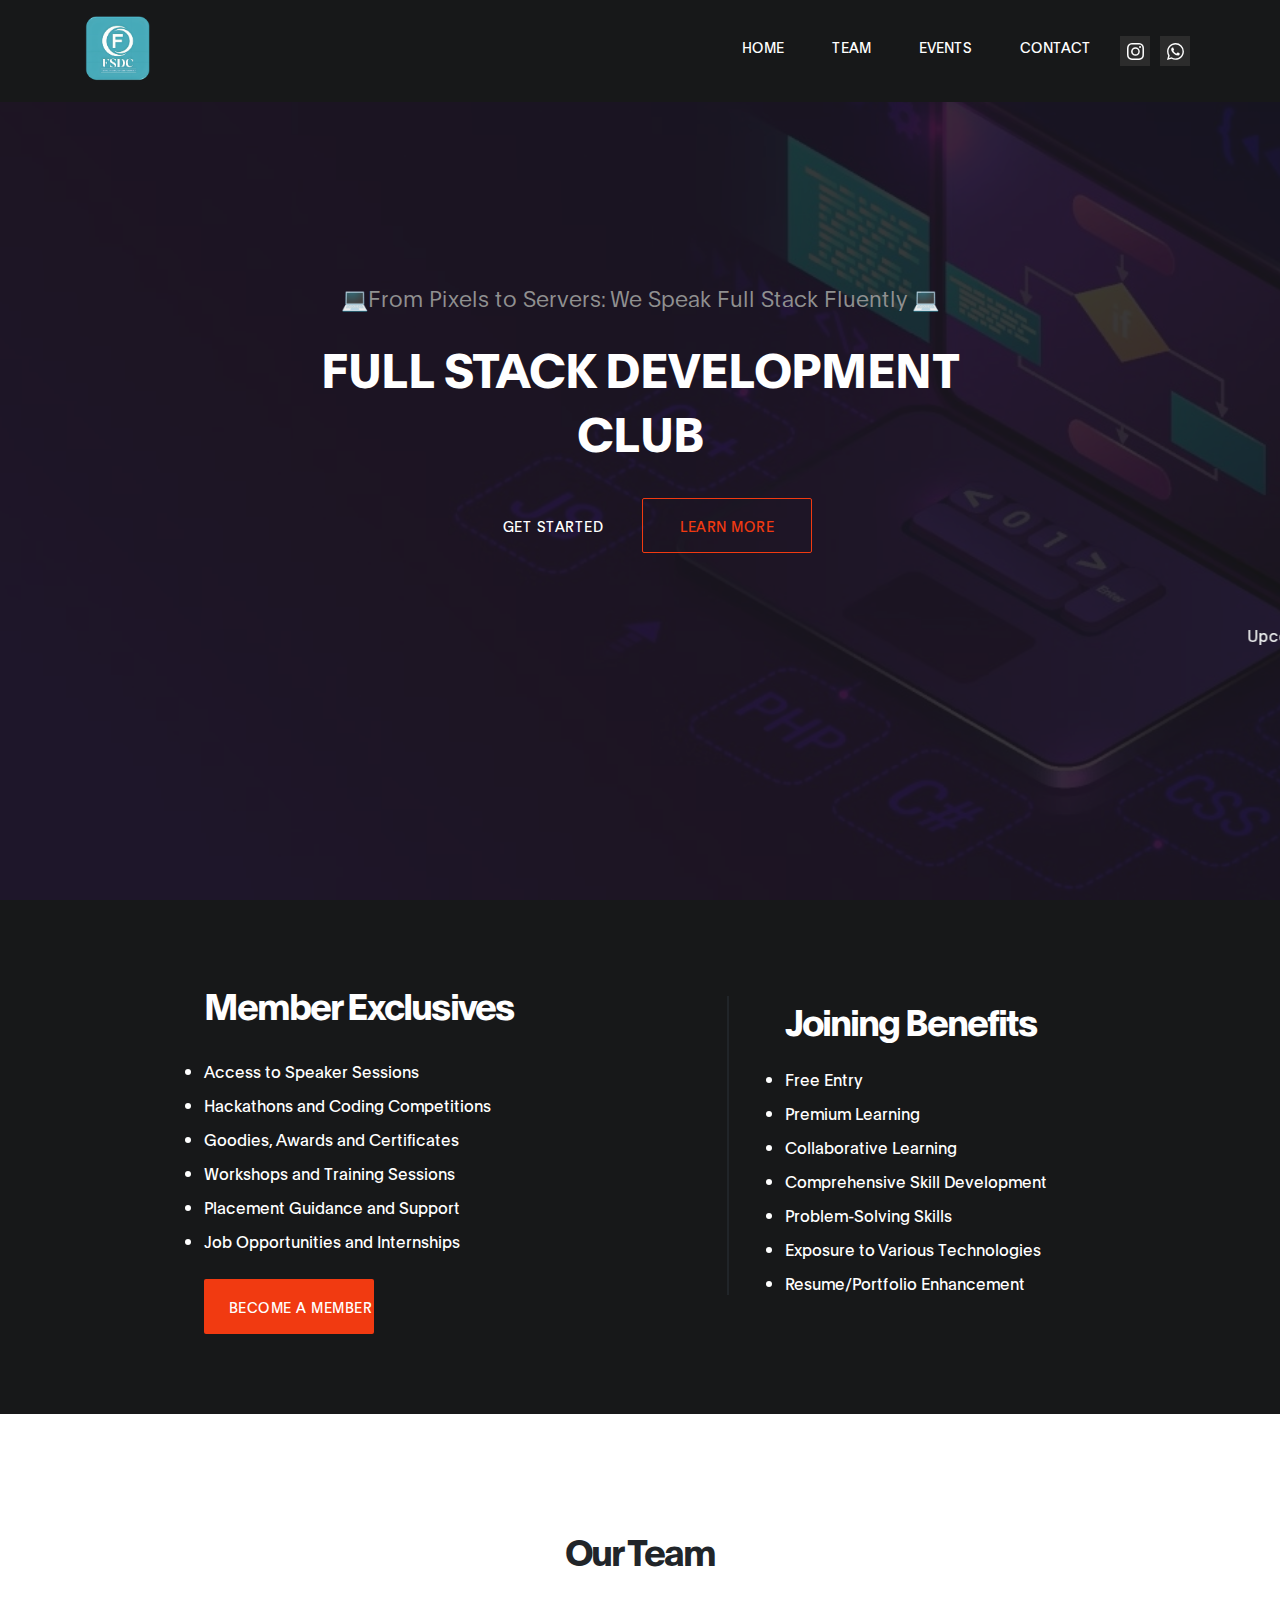
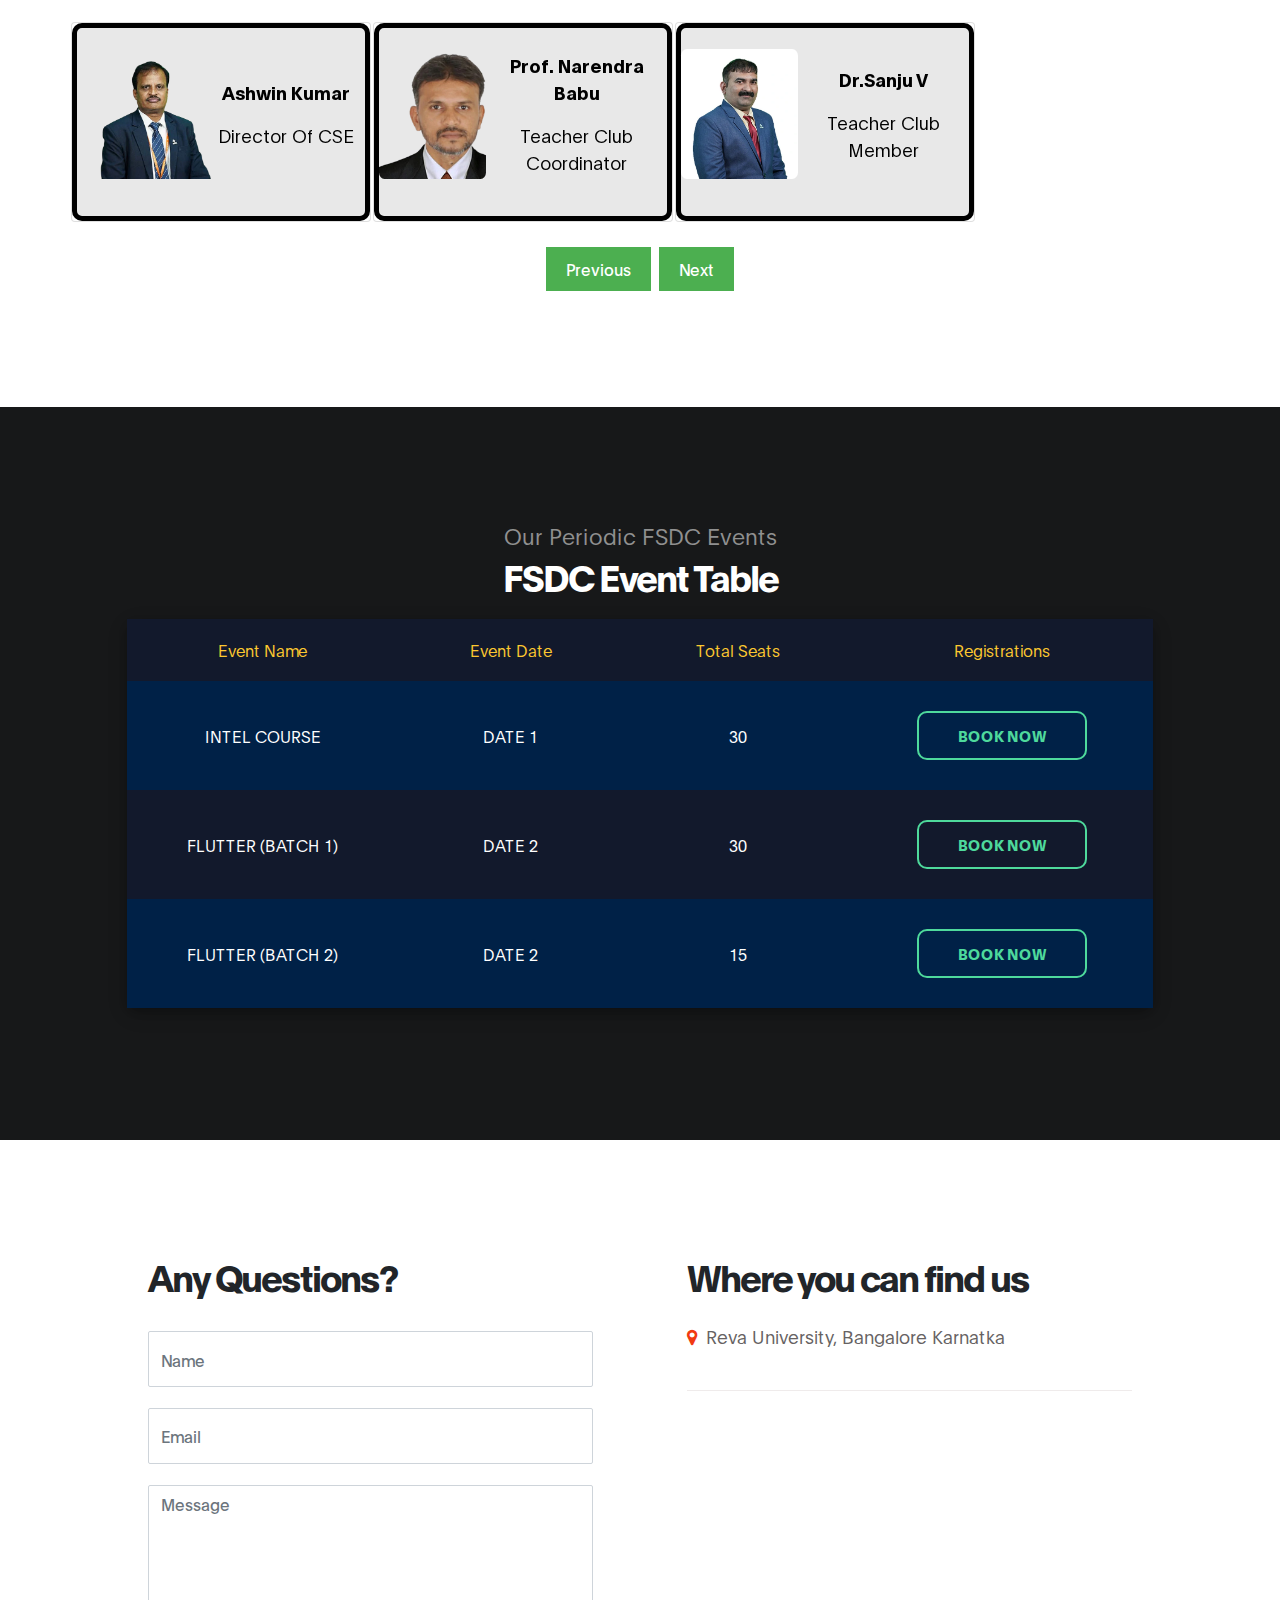
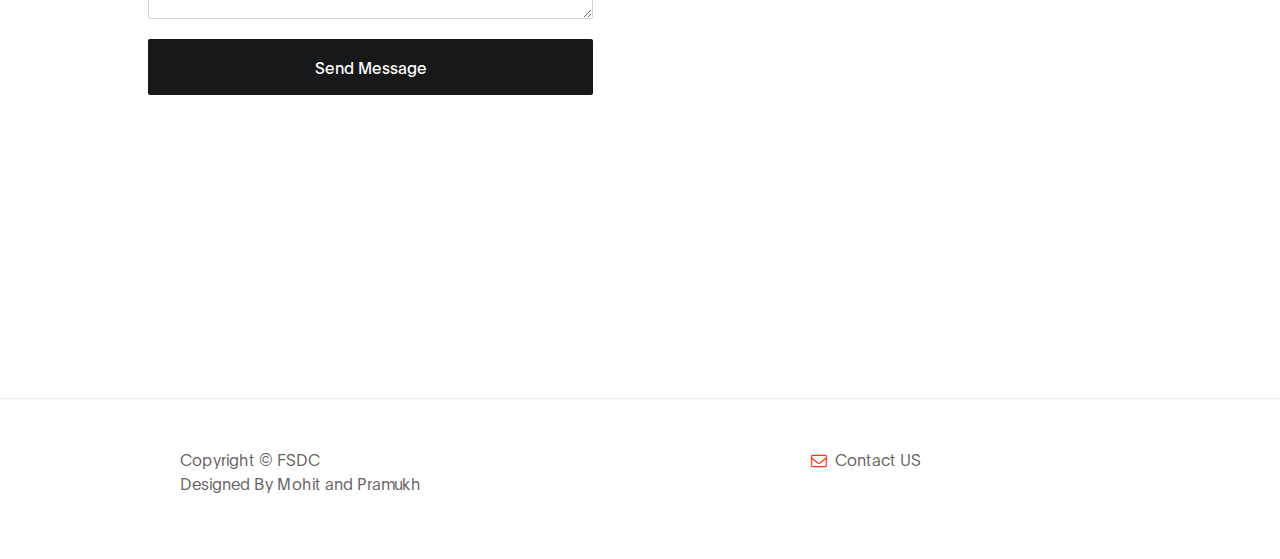
==== commit d67e6e42: "Add files via upload" ====
--- a/index.html
+++ b/index.html
@@ -178,37 +178,54 @@
                     <h2 data-aos="fade-up">Our Team</h2>
                 </div>
                 <table class="class-thumb">
-                    
                     <tr>
                         <td>
-                            
-                            <img src="images/blank_profile.png" class="img-fluid" alt="Class">
-                            <div class="class-info">
-                                <h3 class="mb-1"><font size="+2">1st Teacher Name</font></h3>
-                                <span><font size="-1"><strong>Designation</strong> - Faculty Coordinator</font></span>
-                                <p class="mt-3">A Little Info about the teacher (Including Phone Number and Email Id)</p>
-                            </div>
-                        </td>
-                        <td>
-                            <div class="col-lg-12 col-12 text-center mb-5">
-                                <h4 data-aos="fade-up" data-aos-delay="200">Faculty Members</h4>
-                                </div><!-- Slide 1 -->
-                            <img src="images/blank_profile.png" class="img-fluid" alt="Class">
-                            <div=="col-lg-4 col-md-6 col-12" data-aos="fade-up" data-aos-delay="400">
-                                <div class="class-info">
-                                    <h3 class="mb-1"><font size="+2">2nd Teacher Name</font></h3>
-                                    <span><font size="-1"><strong>Designation</strong> - Faculty Coordinator</font></span>
-                                    <p class="mt-3">A Little Info about the teacher (Including Phone Number and Email Id)</p>
-                                </div>
-                            </div>
-                        </td>
-                        <td>
-                            <img src="images/blank_profile.png" class="img-fluid" alt="Class">
-                            <div class="class-info">
-                                <h3 class="mb-1"><font size="+2">3rd Teacher Name</font></h3>
-                                <span><font size="-1"><strong>Designation</strong> - Faculty Coordinator</font></span>
-                                <p class="mt-3">A Little Info about the teacher (Including Phone Number and Email Id)</p>
-                            </div>
+                            <div class="card">
+                                <div class="card-inner">
+                                    <div class="card-front">
+                                        <div class="card-avatar" style="background: url('images/DirectorImage.png'); background-size: cover; transition: transform .2s ease; margin-bottom: 1rem;"></div>
+                                        <div class="card-info">
+                                            <p style="color: black; text-align: center;"><b>Ashwin Kumar</b></p>
+                                            <p style="color: black; text-align: center;">Director Of CSE</p>
+                                        </div>
+                                    </div>
+                                    <div class="card-back">
+                                        <p>Back Side</p>
+                                    </div>
+                                </div>
+                            </div>                              
+                        </td>
+                        <td>
+                            <div class="card">
+                                <div class="card-inner">
+                                    <div class="card-front">
+                                        <div class="card-avatar" style="background: url('images/NarendraImage.png'); background-size: cover; transition: transform .2s ease; margin-bottom: 1rem;"></div>
+                                        <div class="card-info">
+                                            <p style="color: black; text-align: center;"><b>Prof. Narendra Babu</b></p>
+                                            <p style="color: black; text-align: center;">Teacher Club Coordinator</p>
+                                        </div>
+                                    </div>
+                                    <div class="card-back">
+                                        <p>Back Side</p>
+                                    </div>
+                                </div>
+                            </div>
+                        </td>
+                        <td>
+                            <div class="card">
+                                <div class="card-inner">
+                                    <div class="card-front">
+                                        <div class="card-avatar" style="background: url('images/SanjuImage.png'); background-size: cover; transition: transform .2s ease; margin-bottom: 1rem;"></div>
+                                        <div class="card-info">
+                                            <p style="color: black; text-align: center;"><b>Dr.Sanju V</b></p>
+                                            <p style="color: black; text-align: center;">Teacher Club Member</p>
+                                        </div>
+                                    </div>
+                                    <div class="card-back">
+                                        <p>Back Side</p>
+                                    </div>
+                                </div>
+                            </div> 
                         </td>
                         <!-- Add more slides as needed -->
                     </tr>
@@ -218,30 +235,51 @@
                 <table class="class-thumb">
                     <tr>
                         <td>
-                            <img src="images/blank_profile.png" class="img-fluid" alt="Class">
-                            <div class="class-info">
-                                <h3 class="mb-1"><font size="+2">4th Teacher Name</font></h3>
-                                <span><font size="-1"><strong>Designation</strong> - Faculty Coordinator</font></span>
-                                <p class="mt-3">A Little Info about the teacher (Including Phone Number and Email Id)</p>
-                            </div>
-                        </td>
-                        <td>
-                            <div class="col-lg-12 col-12 text-center mb-5">
-                                <h4 data-aos="fade-up" data-aos-delay="200">Faculty Members</h4>
-                                </div><!-- Slide 1 -->
-                            <img src="images/blank_profile.png" class="img-fluid" alt="Class">
-                            <div class="class-info">
-                                <h3 class="mb-1"><font size="+2">5th Teacher Name</font></h3>
-                                <span><font size="-1"><strong>Designation</strong> - Faculty Coordinator</font></span>
-                                <p class="mt-3">A Little Info about the teacher (Including Phone Number and Email Id)</p>
-                            </div>
-                        </td>
-                        <td>
-                            <img src="images/blank_profile.png" class="img-fluid" alt="Class">
-                            <div class="class-info">
-                                <h3 class="mb-1"><font size="+2">6th Teacher Name</font></h3>
-                                <span><font size="-1"><strong>Designation</strong> - Faculty Coordinator</font></span>
-                                <p class="mt-3">A Little Info about the teacher (Including Phone Number and Email Id)</p>
+                            <div class="card">
+                                <div class="card-inner">
+                                    <div class="card-front">
+                                        <div class="card-avatar" style="background: url('images/Thanuja.png'); background-size: cover; transition: transform .2s ease; margin-bottom: 1rem;"></div>
+                                        <div class="card-info">
+                                            <p style="color: black; text-align: center;"><b>Prof. Thanuja</b></p>
+                                            <p style="color: black; text-align: center;">Teacher Club Coordinator</p>
+                                        </div>
+                                    </div>
+                                    <div class="card-back">
+                                        <p>Back Side</p>
+                                    </div>
+                                </div>
+                            </div>
+                        </td>
+                        <td>
+                            <div class="card">
+                                <div class="card-inner">
+                                    <div class="card-front">
+                                        <div class="card-avatar" style="background: url('images/Thirumagal.png'); background-size: cover; transition: transform .2s ease; margin-bottom: 1rem;"></div>
+                                        <div class="card-info">
+                                            <p style="color: black; text-align: center;"><b>Prof. Tirumagal.E</b></p>
+                                            <p style="color: black; text-align: center;">Teacher Club Coordinator</p>
+                                        </div>
+                                    </div>
+                                    <div class="card-back">
+                                        <p>Back Side</p>
+                                    </div>
+                                </div>
+                            </div>
+                        </td>
+                        <td>
+                            <div class="card">
+                                <div class="card-inner">
+                                    <div class="card-front">
+                                        <div class="card-avatar" style="background: url('images/Eshwaridevi.png'); background-size: cover; transition: transform .2s ease; margin-bottom: 1rem;"></div>
+                                        <div class="card-info">
+                                            <p style="color: black; text-align: center;"><b>Prof. Eshawaridevi</b></p>
+                                            <p style="color: black; text-align: center;">Teacher Club Coordinator</p>
+                                        </div>
+                                    </div>
+                                    <div class="card-back">
+                                        <p>Back Side</p>
+                                    </div>
+                                </div>
                             </div>
                         </td>
                         <!-- Add more slides as needed -->
@@ -253,67 +291,223 @@
                     <tr>
                         <!-- Slide 1 -->
                         <td>
-                            <img src="images/blank_profile.png" class="img-fluid" alt="Class">
-                            <div class="class-info">
-                                <h3 class="mb-1"><font size="+2">7th Teacher Name</font></h3>
-                                <span><font size="-1"><strong>Designation</strong> - Faculty Coordinator</font></span>
-                                <p class="mt-3">A Little Info about the teacher (Including Phone Number and Email Id)</p>
+                            <div class="card">
+                                <div class="card-inner">
+                                    <div class="card-front">
+                                        <div class="card-avatar" style="background: url('images/Shwetha.png'); background-size: cover; transition: transform .2s ease; margin-bottom: 1rem;"></div>
+                                        <div class="card-info">
+                                            <p style="color: black; text-align: center;"><b>Prof. Shwetha</b></p>
+                                            <p style="color: black; text-align: center;">Teacher Club Coordinator</p>
+                                        </div>
+                                    </div>
+                                    <div class="card-back">
+                                        <p>Back Side</p>
+                                    </div>
+                                </div>
                             </div>
                         </td>
                         <!-- Slide 2 -->
                         <td>
-                            <div class="col-lg-12 col-12 text-center mb-5">
-                                <h4 data-aos="fade-up" data-aos-delay="200">Core Members</h4>
-                                </div><!-- Slide 1 -->
-                            <img src="images/blank_profile.png" class="img-fluid" alt="Class">
-                            <div class="class-info">
-                                <h3 class="mb-1"><font size="+2">8th Teacher Name</font></h3>
-                                <span><font size="-1"><strong>Designation</strong> - Faculty Coordinator</font></span>
-                                <p class="mt-3">A Little Info about the teacher (Including Phone Number and Email Id)</p>
-                            </div>
-                        </td>
-                        <td>
-                            <img src="images/blank_profile.png" class="img-fluid" alt="Class">
-                            <div class="class-info">
-                                <h3 class="mb-1"><font size="+2">9th Teacher Name</font></h3>
-                                <span><font size="-1"><strong>Designation</strong> - Faculty Coordinator</font></span>
-                                <p class="mt-3">A Little Info about the teacher (Including Phone Number and Email Id)</p>
+                            <div class="card">
+                                <div class="card-inner">
+                                    <div class="card-front">
+                                        <div class="card-avatar" style="background: url('images/Akshitha.png'); background-size: cover; transition: transform .2s ease; margin-bottom: 1rem;"></div>
+                                        <div class="card-info">
+                                            <p style="color: black; text-align: center;"><b>Prof. Akshitha</b></p>
+                                            <p style="color: black; text-align: center;">Teacher Club Coordinator</p>
+                                        </div>
+                                    </div>
+                                    <div class="card-back">
+                                        <p>Back Side</p>
+                                    </div>
+                                </div>
+                            </div>
+                        </td>
+                        <td>
+                            <div class="card">
+                                <div class="card-inner">
+                                    <div class="card-front">
+                                        <div class="card-avatar" style="background: url('images/blank_profile.png'); background-size: cover; transition: transform .2s ease; margin-bottom: 1rem;"></div>
+                                        <div class="card-info">
+                                            <p style="color: black; text-align: center;"><b>Will remove this</b></p>
+                                            <p style="color: black; text-align: center;">After resolving a few things</p>
+                                        </div>
+                                    </div>
+                                    <div class="card-back">
+                                        <p>Back Side</p>
+                                    </div>
+                                </div>
                             </div>
                         </td>
                         <!-- Add more slides as needed -->
                     </tr>
                 </table>
-    
+
                 <!-- Slide 4 -->
                 <table class="class-thumb">
                     <tr>
                         <!-- Slide 1 -->
                         <td>
-                            <img src="images/blank_profile.png" class="img-fluid" alt="Class">
-                            <div class="class-info">
-                                <h3 class="mb-1"><font size="+2">10th Teacher Name</font></h3>
-                                <span><font size="-1"><strong>Designation</strong> - Faculty Coordinator</font></span>
-                                <p class="mt-3">A Little Info about the teacher (Including Phone Number and Email Id)</p>
+                            <div class="card">
+                                <div class="card-inner">
+                                    <div class="card-front">
+                                        <div class="card-avatar" style="background: url('images/MichaelImage.jpg'); background-size: cover; transition: transform .2s ease; margin-bottom: 1rem;"></div>
+                                        <div class="card-info">
+                                            <p style="color: black; text-align: center;"><b>Michael John Paul</b></p>
+                                            <p style="color: black; text-align: center;">President</p>
+                                        </div>
+                                    </div>
+                                    <div class="card-back">
+                                        <p>Back Side</p>
+                                    </div>
+                                </div>
                             </div>
                         </td>
                         <!-- Slide 2 -->
                         <td>
-                            <div class="col-lg-12 col-12 text-center mb-5">
-                                <h4 data-aos="fade-up" data-aos-delay="200">Core Members</h4>
-                                </div><!-- Slide 1 -->
-                            <img src="images/blank_profile.png" class="img-fluid" alt="Class">
-                            <div class="class-info">
-                                <h3 class="mb-1"><font size="+2">11th Teacher Name</font></h3>
-                                <span><font size="-1"><strong>Designation</strong> - Faculty Coordinator</font></span>
-                                <p class="mt-3">A Little Info about the teacher (Including Phone Number and Email Id)</p>
-                            </div>
-                        </td>
-                        <td>
-                            <img src="images/blank_profile.png" class="img-fluid" alt="Class">
-                            <div class="class-info">
-                                <h3 class="mb-1"><font size="+2">12th Teacher Name</font></h3>
-                                <span><font size="-1"><strong>Designation</strong> - Faculty Coordinator</font></span>
-                                <p class="mt-3">A Little Info about the teacher (Including Phone Number and Email Id)</p>
+                            <div class="card">
+                                <div class="card-inner">
+                                    <div class="card-front">
+                                        <div class="card-avatar" style="background: url('images/NisargaImage.jpg'); background-size: cover; transition: transform .2s ease; margin-bottom: 1rem;"></div>
+                                        <div class="card-info">
+                                            <p style="color: black; text-align: center;"><b>Nisarga Kolurmath</b></p>
+                                            <p style="color: black; text-align: center;">Vice-President</p>
+                                        </div>
+                                    </div>
+                                    <div class="card-back">
+                                        <p>Back Side</p>
+                                    </div>
+                                </div>
+                            </div>
+                        </td>
+                        <td>
+                            <div class="card">
+                                <div class="card-inner">
+                                    <div class="card-front">
+                                        <div class="card-avatar" style="background: url('images/blank_profile.png'); background-size: cover; transition: transform .2s ease; margin-bottom: 1rem;"></div>
+                                        <div class="card-info">
+                                            <p style="color: black; text-align: center;"><b>Rangashree</b></p>
+                                            <p style="color: black; text-align: center;">Dont know role</p>
+                                        </div>
+                                    </div>
+                                    <div class="card-back">
+                                        <p>Back Side</p>
+                                    </div>
+                                </div>
+                            </div>
+                        </td>
+                        <!-- Add more slides as needed -->
+                    </tr>
+                </table>
+
+                <!-- Slide 5 -->
+                <table class="class-thumb">
+                    <tr>
+                        <!-- Slide 1 -->
+                        <td>
+                            <div class="card">
+                                <div class="card-inner">
+                                    <div class="card-front">
+                                        <div class="card-avatar" style="background: url('images/blank_profile.png'); background-size: cover; transition: transform .2s ease; margin-bottom: 1rem;"></div>
+                                        <div class="card-info">
+                                            <p style="color: black; text-align: center;"><b>Hemang Patti</b></p>
+                                            <p style="color: black; text-align: center;">Dont know role</p>
+                                        </div>
+                                    </div>
+                                    <div class="card-back">
+                                        <p>Back Side</p>
+                                    </div>
+                                </div>
+                            </div>
+                        </td>
+                        <!-- Slide 2 -->
+                        <td>
+                            <div class="card">
+                                <div class="card-inner">
+                                    <div class="card-front">
+                                        <div class="card-avatar" style="background: url('images/blank_profile.png'); background-size: cover; transition: transform .2s ease; margin-bottom: 1rem;"></div>
+                                        <div class="card-info">
+                                            <p style="color: black; text-align: center;"><b>Manoj G.M</b></p>
+                                            <p style="color: black; text-align: center;">Dont know role</p>
+                                        </div>
+                                    </div>
+                                    <div class="card-back">
+                                        <p>Back Side</p>
+                                    </div>
+                                </div>
+                            </div>
+                        </td>
+                        <td>
+                            <div class="card">
+                                <div class="card-inner">
+                                    <div class="card-front">
+                                        <div class="card-avatar" style="background: url('images/blank_profile.png'); background-size: cover; transition: transform .2s ease; margin-bottom: 1rem;"></div>
+                                        <div class="card-info">
+                                            <p style="color: black; text-align: center;"><b>Will remove this</b></p>
+                                            <p style="color: black; text-align: center;">After resolving a few things</p>
+                                        </div>
+                                    </div>
+                                    <div class="card-back">
+                                        <p>Back Side</p>
+                                    </div>
+                                </div>
+                            </div>
+                        </td>
+                        <!-- Add more slides as needed -->
+                    </tr>
+                </table>
+
+                <!-- Slide 6 -->
+                <table class="class-thumb">
+                    <tr>
+                        <!-- Slide 1 -->
+                        <td>
+                            <div class="card">
+                                <div class="card-inner">
+                                    <div class="card-front">
+                                        <div class="card-avatar" style="background: url('images/MohitImage.png'); background-size: cover; transition: transform .2s ease; margin-bottom: 1rem;"></div>
+                                        <div class="card-info">
+                                            <p style="color: black; text-align: center;"><b>Mohit Choudhary</b></p>
+                                            <p style="color: black; text-align: center;">Technical Coordinator</p>
+                                        </div>
+                                    </div>
+                                    <div class="card-back">
+                                        <p>Back Side</p>
+                                    </div>
+                                </div>
+                            </div>
+                        </td>
+                        <!-- Slide 2 -->
+                        <td>
+                            <div class="card">
+                                <div class="card-inner">
+                                    <div class="card-front">
+                                        <div class="card-avatar" style="background: url('images/blank_profile.png'); background-size: cover; transition: transform .2s ease; margin-bottom: 1rem;"></div>
+                                        <div class="card-info">
+                                            <p style="color: black; text-align: center;"><b>Pramukh Sathish</b></p>
+                                            <p style="color: black; text-align: center;">Technical Coordinator</p>
+                                        </div>
+                                    </div>
+                                    <div class="card-back">
+                                        <p>Back Side</p>
+                                    </div>
+                                </div>
+                            </div>
+                        </td>
+                        <td>
+                            <div class="card">
+                                <div class="card-inner">
+                                    <div class="card-front">
+                                        <div class="card-avatar" style="background: url('images/blank_profile.png'); background-size: cover; transition: transform .2s ease; margin-bottom: 1rem;"></div>
+                                        <div class="card-info">
+                                            <p style="color: black; text-align: center;"><b>Will remove this</b></p>
+                                            <p style="color: black; text-align: center;">After resolving a few things</p>
+                                        </div>
+                                    </div>
+                                    <div class="card-back">
+                                        <p>Back Side</p>
+                                    </div>
+                                </div>
                             </div>
                         </td>
                         <!-- Add more slides as needed -->
--- a/css/main.css
+++ b/css/main.css
@@ -1,3 +1,78 @@
+.card-avatar {
+  display: flex;
+  justify-content: center; /* Center horizontally */
+  align-items: center; /* Center vertically */
+  /* background-color: #f0f0f0;  */
+  width: 130px; /* Adjust size as needed */
+  height: 130px; /* Adjust size as needed */
+  border-radius: 5%;
+  margin-bottom: 1rem;
+}
+
+.card {
+  width: 300px;
+  height: 200px;
+  perspective: 1000px;
+}
+
+.card-inner {
+  width: 100%;
+  height: 100%;
+  position: relative;
+  transform-style: preserve-3d;
+  transition: transform 0.999s;
+}
+
+.card:hover .card-inner {
+  transform: rotateY(180deg);
+}
+
+.card-front,
+.card-back {
+  position: absolute;
+  width: 100%;
+  height: 100%;
+  backface-visibility: hidden;
+}
+
+.card-front {
+  background-color: #e8e8e8;
+  color: #fff;
+  display: flex;
+  align-items: center;
+  border: 5px solid #000000;
+  border-radius: 10px;
+  justify-content: center;
+  font-size: 24px;
+  transform: rotateY(0deg);
+}
+
+.card-back {
+  background-color: #ffffff;
+  color: #fff;
+  display: flex;
+  align-items: center;
+  border: 10px solid #ffffff;
+  border-radius: 10px;
+  justify-content: center;
+  font-size: 24px;
+  transform: rotateY(180deg);
+}
+
+
+
+
+
+
+
+
+
+
+
+
+
+
+
 .socialsHover {
   width: fit-content;
   height: fit-content;
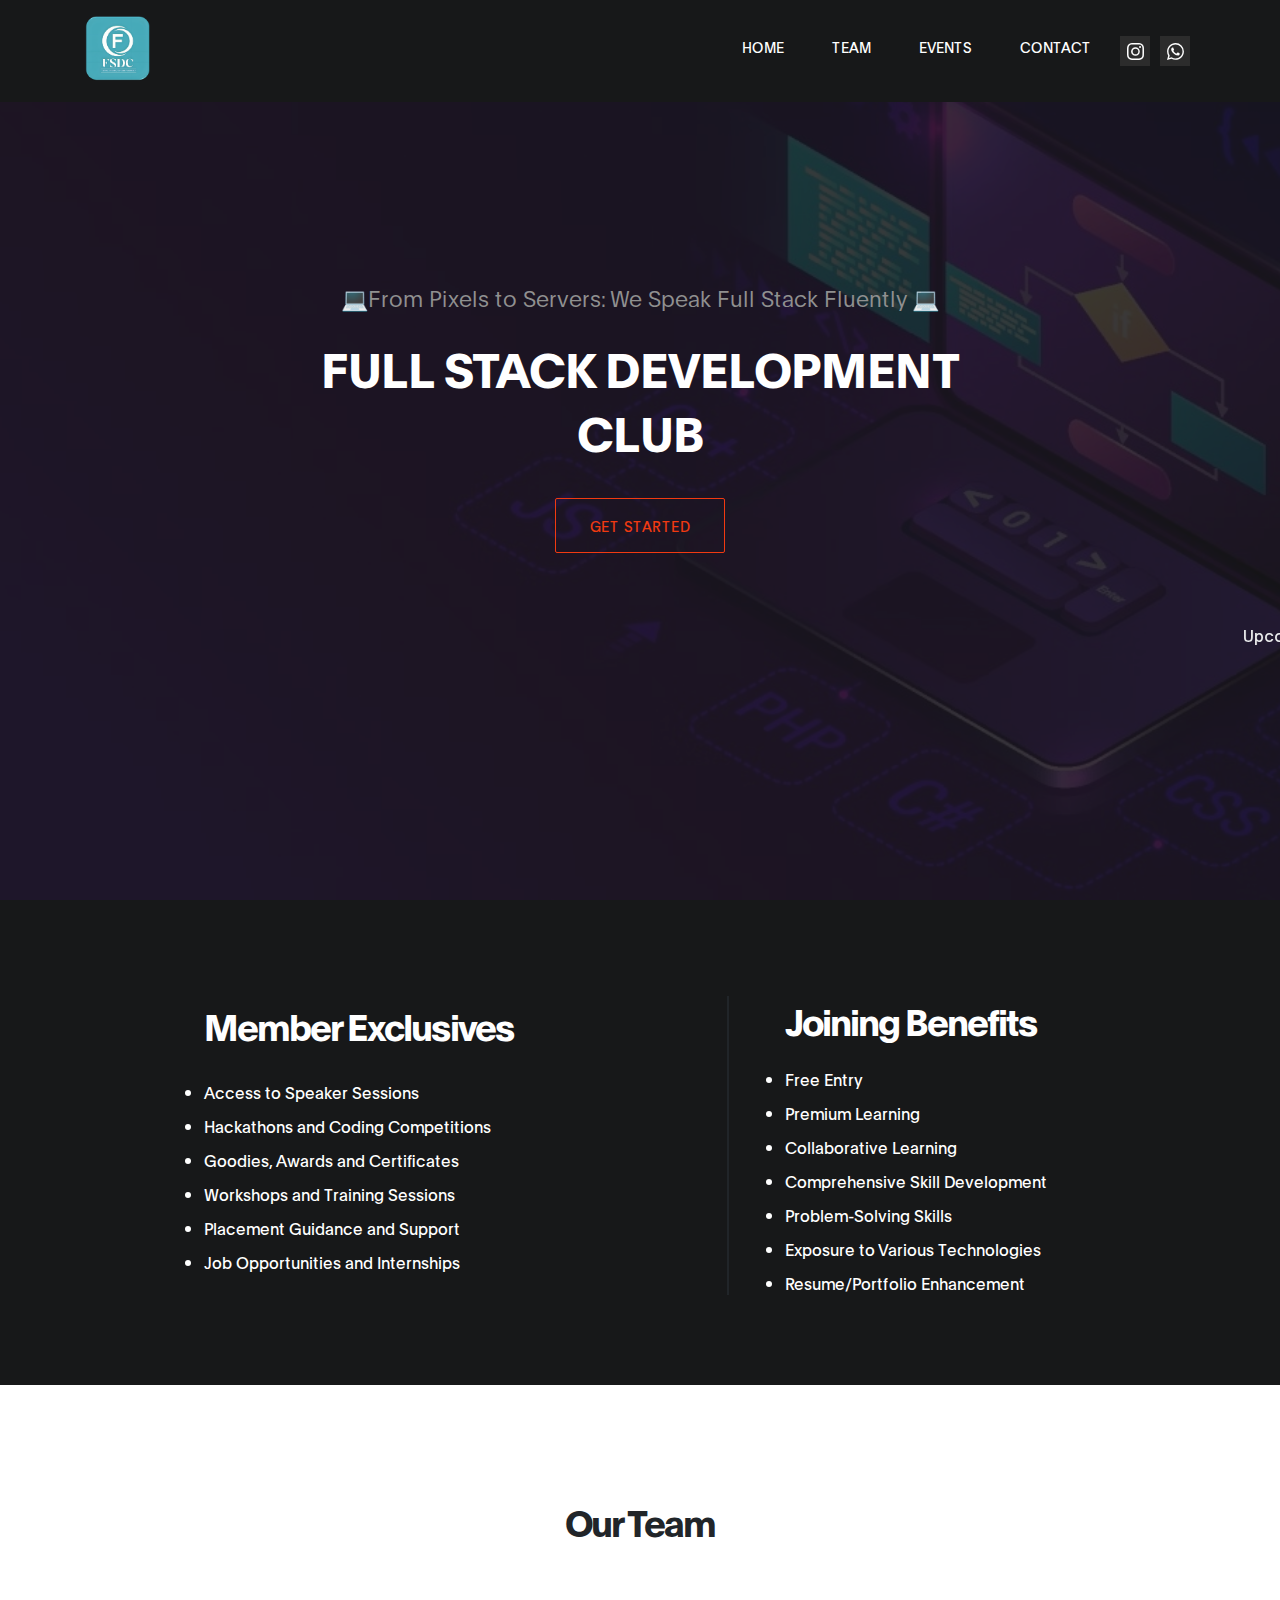
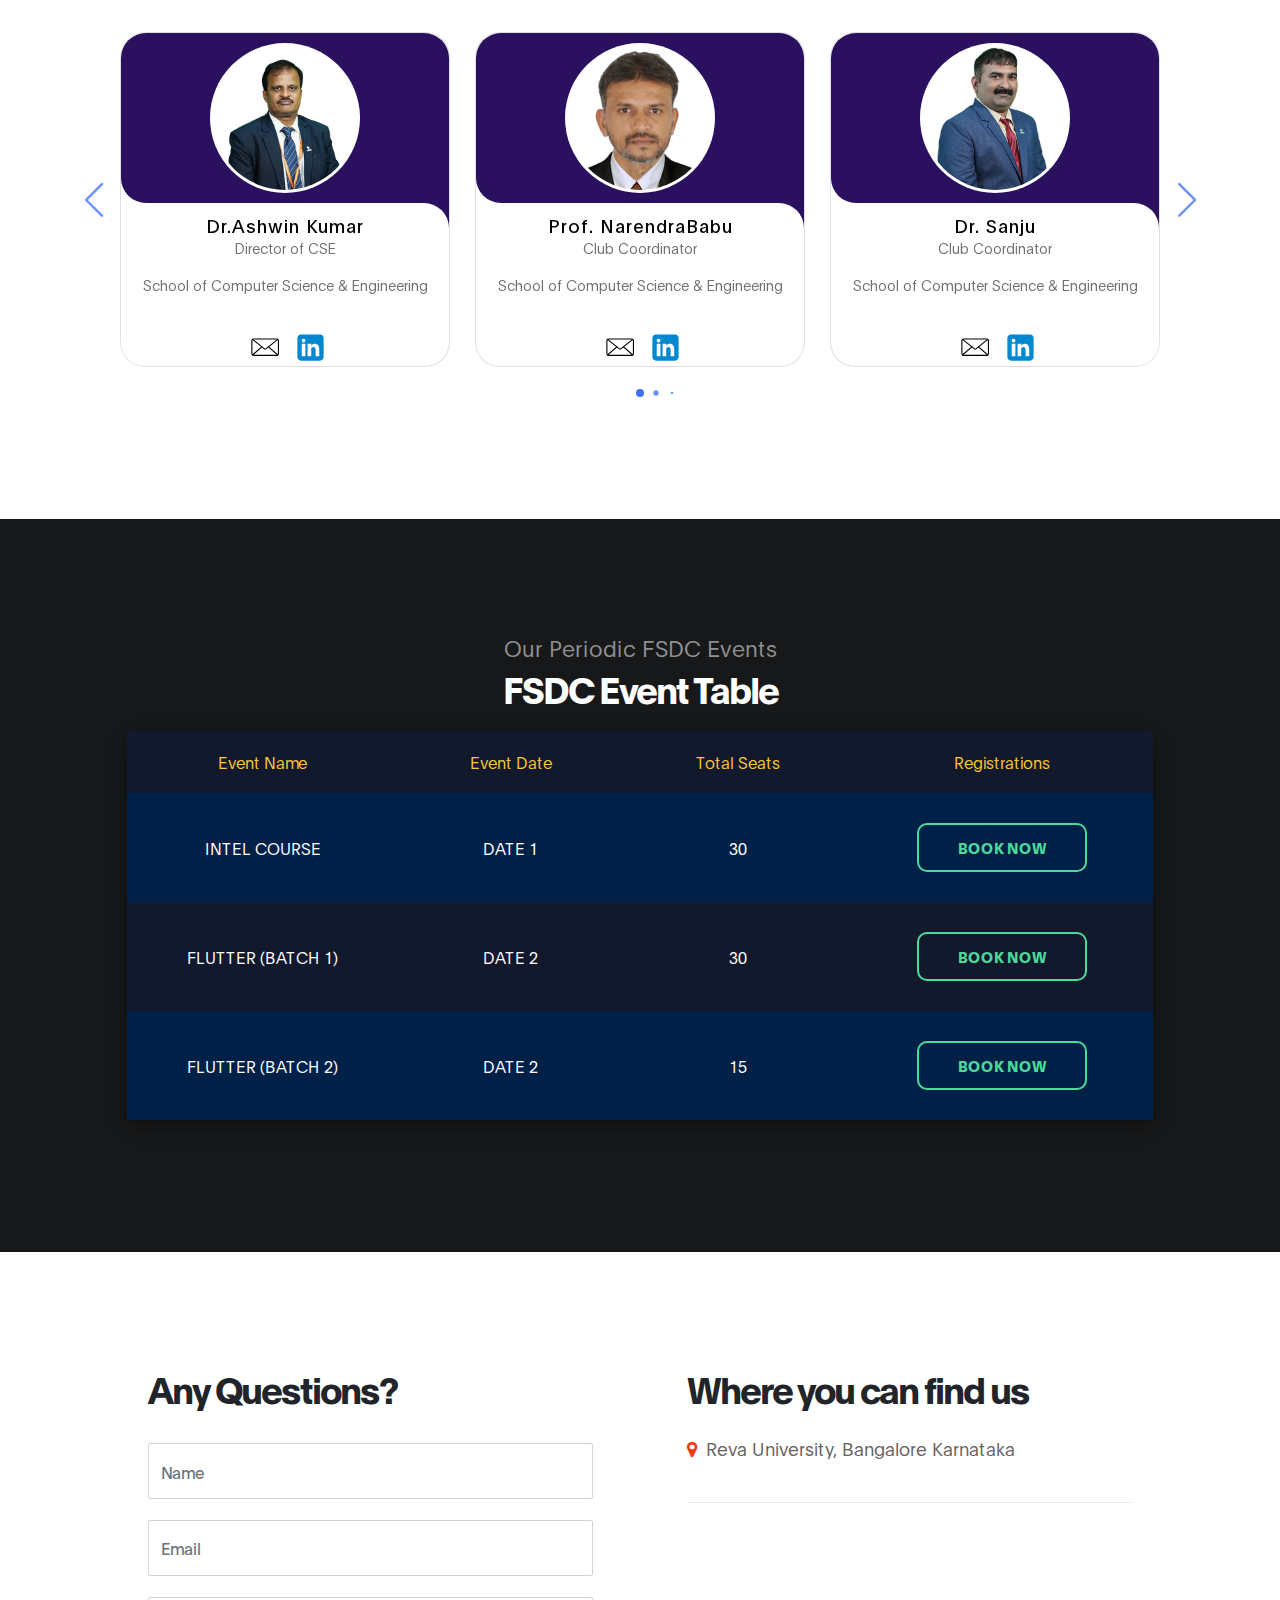
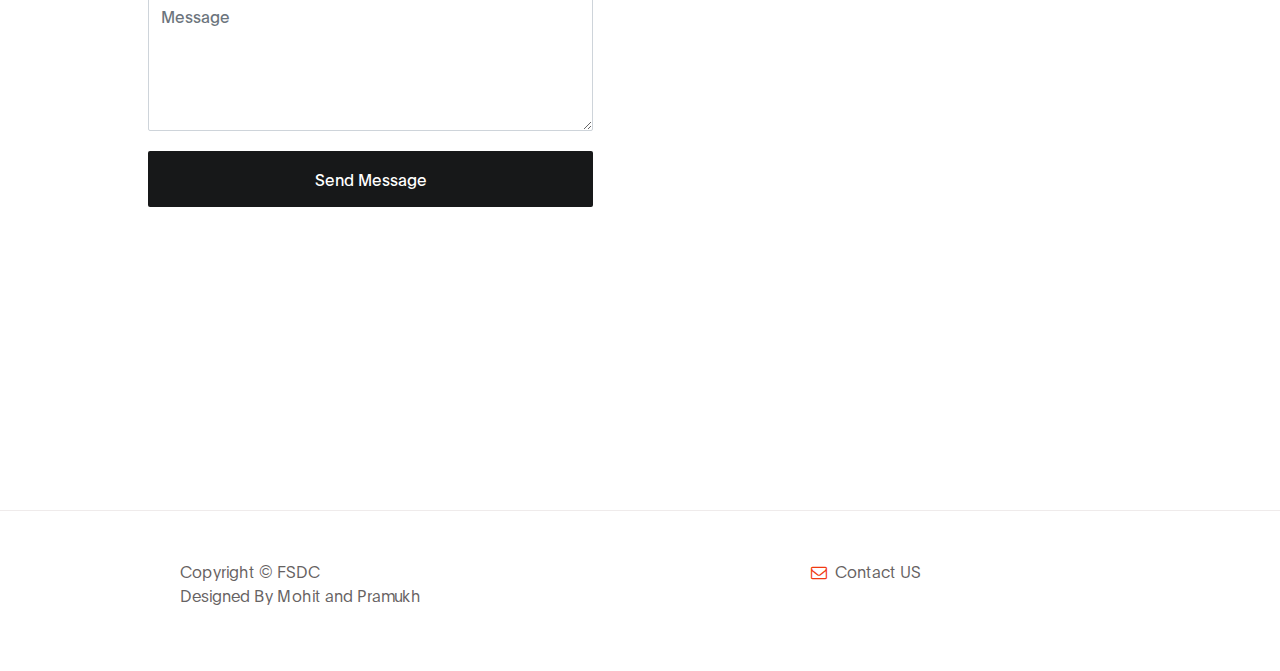
==== commit 626f0453: "Add files via upload" ====
--- a/index.html
+++ b/index.html
@@ -10,8 +10,14 @@
     <link rel="stylesheet" href="css/bootstrap.min.css">
     <link rel="stylesheet" href="css/font-awesome.min.css">
     <link rel="stylesheee" href="css/aos.css">
+
+    <!-- About us CSS  -->
+    <link rel="stylesheet" href="css\swiper-bundle.min.css">
+    <!-- <link rel="stylesheet" href="css/style.css"> -->
+
     <!--main page css-->
     <link rel="stylesheet" href="css/main.css">
+
 </head>
 <body dat-spy="scroll" data-target="#navbarNav" data-offset="50">
 
@@ -86,10 +92,8 @@
 
                                     <h1 class="text-white" data-aos="fade-up" data-aos-delay="500">Full Stack Development Club</h1>
 
-                                    <a href="#feature" class="btn custom-btn mt-3" data-aos="fade-up" data-aos-delay="600">Get started</a>
-
-                                    <a href="#about" class="btn custom-btn bordered mt-3" data-aos="fade-up" data-aos-delay="700">learn more</a>
-                                   
+                                    <a href="#feature" class="btn custom-btn bordered mt-3" data-aos="fade-up" data-aos-delay="600">Get started</a>
+
                               </div>
                          </div>
 
@@ -118,8 +122,8 @@
                             <li data-aos="fade-up" data-aos-delay="1000">Placement Guidance and Support</li>
                             <li data-aos="fade-up" data-aos-delay="1100">Job Opportunities and Internships</li>
                         </ul>
-
-                    <a href="#" class="btn custom-btn bg-color mt-3" data-aos="fade-up" data-aos-delay="300" data-toggle="modal" data-target="#membershipForm">Become A Member</a>
+                        
+
                 </div>
 
                 <div class="mr-lg-auto mt-3 col-lg-4 col-md-6 col-12">
@@ -177,349 +181,543 @@
                 <div class="col-lg-12 col-12 text-center mb-5">
                     <h2 data-aos="fade-up">Our Team</h2>
                 </div>
-                <table class="class-thumb">
-                    <tr>
-                        <td>
-                            <div class="card">
-                                <div class="card-inner">
-                                    <div class="card-front">
-                                        <div class="card-avatar" style="background: url('images/DirectorImage.png'); background-size: cover; transition: transform .2s ease; margin-bottom: 1rem;"></div>
-                                        <div class="card-info">
-                                            <p style="color: black; text-align: center;"><b>Ashwin Kumar</b></p>
-                                            <p style="color: black; text-align: center;">Director Of CSE</p>
-                                        </div>
-                                    </div>
-                                    <div class="card-back">
-                                        <p>Back Side</p>
-                                    </div>
-                                </div>
-                            </div>                              
-                        </td>
-                        <td>
-                            <div class="card">
-                                <div class="card-inner">
-                                    <div class="card-front">
-                                        <div class="card-avatar" style="background: url('images/NarendraImage.png'); background-size: cover; transition: transform .2s ease; margin-bottom: 1rem;"></div>
-                                        <div class="card-info">
-                                            <p style="color: black; text-align: center;"><b>Prof. Narendra Babu</b></p>
-                                            <p style="color: black; text-align: center;">Teacher Club Coordinator</p>
-                                        </div>
-                                    </div>
-                                    <div class="card-back">
-                                        <p>Back Side</p>
-                                    </div>
-                                </div>
-                            </div>
-                        </td>
-                        <td>
-                            <div class="card">
-                                <div class="card-inner">
-                                    <div class="card-front">
-                                        <div class="card-avatar" style="background: url('images/SanjuImage.png'); background-size: cover; transition: transform .2s ease; margin-bottom: 1rem;"></div>
-                                        <div class="card-info">
-                                            <p style="color: black; text-align: center;"><b>Dr.Sanju V</b></p>
-                                            <p style="color: black; text-align: center;">Teacher Club Member</p>
-                                        </div>
-                                    </div>
-                                    <div class="card-back">
-                                        <p>Back Side</p>
-                                    </div>
-                                </div>
-                            </div> 
-                        </td>
-                        <!-- Add more slides as needed -->
-                    </tr>
-                </table>
-
-                <!-- Slide 2 -->
-                <table class="class-thumb">
-                    <tr>
-                        <td>
-                            <div class="card">
-                                <div class="card-inner">
-                                    <div class="card-front">
-                                        <div class="card-avatar" style="background: url('images/Thanuja.png'); background-size: cover; transition: transform .2s ease; margin-bottom: 1rem;"></div>
-                                        <div class="card-info">
-                                            <p style="color: black; text-align: center;"><b>Prof. Thanuja</b></p>
-                                            <p style="color: black; text-align: center;">Teacher Club Coordinator</p>
-                                        </div>
-                                    </div>
-                                    <div class="card-back">
-                                        <p>Back Side</p>
-                                    </div>
-                                </div>
-                            </div>
-                        </td>
-                        <td>
-                            <div class="card">
-                                <div class="card-inner">
-                                    <div class="card-front">
-                                        <div class="card-avatar" style="background: url('images/Thirumagal.png'); background-size: cover; transition: transform .2s ease; margin-bottom: 1rem;"></div>
-                                        <div class="card-info">
-                                            <p style="color: black; text-align: center;"><b>Prof. Tirumagal.E</b></p>
-                                            <p style="color: black; text-align: center;">Teacher Club Coordinator</p>
-                                        </div>
-                                    </div>
-                                    <div class="card-back">
-                                        <p>Back Side</p>
-                                    </div>
-                                </div>
-                            </div>
-                        </td>
-                        <td>
-                            <div class="card">
-                                <div class="card-inner">
-                                    <div class="card-front">
-                                        <div class="card-avatar" style="background: url('images/Eshwaridevi.png'); background-size: cover; transition: transform .2s ease; margin-bottom: 1rem;"></div>
-                                        <div class="card-info">
-                                            <p style="color: black; text-align: center;"><b>Prof. Eshawaridevi</b></p>
-                                            <p style="color: black; text-align: center;">Teacher Club Coordinator</p>
-                                        </div>
-                                    </div>
-                                    <div class="card-back">
-                                        <p>Back Side</p>
-                                    </div>
-                                </div>
-                            </div>
-                        </td>
-                        <!-- Add more slides as needed -->
-                    </tr>
-                </table>
-    
-                <!-- Slide 3 -->
-                <table class="class-thumb">
-                    <tr>
-                        <!-- Slide 1 -->
-                        <td>
-                            <div class="card">
-                                <div class="card-inner">
-                                    <div class="card-front">
-                                        <div class="card-avatar" style="background: url('images/Shwetha.png'); background-size: cover; transition: transform .2s ease; margin-bottom: 1rem;"></div>
-                                        <div class="card-info">
-                                            <p style="color: black; text-align: center;"><b>Prof. Shwetha</b></p>
-                                            <p style="color: black; text-align: center;">Teacher Club Coordinator</p>
-                                        </div>
-                                    </div>
-                                    <div class="card-back">
-                                        <p>Back Side</p>
-                                    </div>
-                                </div>
-                            </div>
-                        </td>
-                        <!-- Slide 2 -->
-                        <td>
-                            <div class="card">
-                                <div class="card-inner">
-                                    <div class="card-front">
-                                        <div class="card-avatar" style="background: url('images/Akshitha.png'); background-size: cover; transition: transform .2s ease; margin-bottom: 1rem;"></div>
-                                        <div class="card-info">
-                                            <p style="color: black; text-align: center;"><b>Prof. Akshitha</b></p>
-                                            <p style="color: black; text-align: center;">Teacher Club Coordinator</p>
-                                        </div>
-                                    </div>
-                                    <div class="card-back">
-                                        <p>Back Side</p>
-                                    </div>
-                                </div>
-                            </div>
-                        </td>
-                        <td>
-                            <div class="card">
-                                <div class="card-inner">
-                                    <div class="card-front">
-                                        <div class="card-avatar" style="background: url('images/blank_profile.png'); background-size: cover; transition: transform .2s ease; margin-bottom: 1rem;"></div>
-                                        <div class="card-info">
-                                            <p style="color: black; text-align: center;"><b>Will remove this</b></p>
-                                            <p style="color: black; text-align: center;">After resolving a few things</p>
-                                        </div>
-                                    </div>
-                                    <div class="card-back">
-                                        <p>Back Side</p>
-                                    </div>
-                                </div>
-                            </div>
-                        </td>
-                        <!-- Add more slides as needed -->
-                    </tr>
-                </table>
-
-                <!-- Slide 4 -->
-                <table class="class-thumb">
-                    <tr>
-                        <!-- Slide 1 -->
-                        <td>
-                            <div class="card">
-                                <div class="card-inner">
-                                    <div class="card-front">
-                                        <div class="card-avatar" style="background: url('images/MichaelImage.jpg'); background-size: cover; transition: transform .2s ease; margin-bottom: 1rem;"></div>
-                                        <div class="card-info">
-                                            <p style="color: black; text-align: center;"><b>Michael John Paul</b></p>
-                                            <p style="color: black; text-align: center;">President</p>
-                                        </div>
-                                    </div>
-                                    <div class="card-back">
-                                        <p>Back Side</p>
-                                    </div>
-                                </div>
-                            </div>
-                        </td>
-                        <!-- Slide 2 -->
-                        <td>
-                            <div class="card">
-                                <div class="card-inner">
-                                    <div class="card-front">
-                                        <div class="card-avatar" style="background: url('images/NisargaImage.jpg'); background-size: cover; transition: transform .2s ease; margin-bottom: 1rem;"></div>
-                                        <div class="card-info">
-                                            <p style="color: black; text-align: center;"><b>Nisarga Kolurmath</b></p>
-                                            <p style="color: black; text-align: center;">Vice-President</p>
-                                        </div>
-                                    </div>
-                                    <div class="card-back">
-                                        <p>Back Side</p>
-                                    </div>
-                                </div>
-                            </div>
-                        </td>
-                        <td>
-                            <div class="card">
-                                <div class="card-inner">
-                                    <div class="card-front">
-                                        <div class="card-avatar" style="background: url('images/blank_profile.png'); background-size: cover; transition: transform .2s ease; margin-bottom: 1rem;"></div>
-                                        <div class="card-info">
-                                            <p style="color: black; text-align: center;"><b>Rangashree</b></p>
-                                            <p style="color: black; text-align: center;">Dont know role</p>
-                                        </div>
-                                    </div>
-                                    <div class="card-back">
-                                        <p>Back Side</p>
-                                    </div>
-                                </div>
-                            </div>
-                        </td>
-                        <!-- Add more slides as needed -->
-                    </tr>
-                </table>
-
-                <!-- Slide 5 -->
-                <table class="class-thumb">
-                    <tr>
-                        <!-- Slide 1 -->
-                        <td>
-                            <div class="card">
-                                <div class="card-inner">
-                                    <div class="card-front">
-                                        <div class="card-avatar" style="background: url('images/blank_profile.png'); background-size: cover; transition: transform .2s ease; margin-bottom: 1rem;"></div>
-                                        <div class="card-info">
-                                            <p style="color: black; text-align: center;"><b>Hemang Patti</b></p>
-                                            <p style="color: black; text-align: center;">Dont know role</p>
-                                        </div>
-                                    </div>
-                                    <div class="card-back">
-                                        <p>Back Side</p>
-                                    </div>
-                                </div>
-                            </div>
-                        </td>
-                        <!-- Slide 2 -->
-                        <td>
-                            <div class="card">
-                                <div class="card-inner">
-                                    <div class="card-front">
-                                        <div class="card-avatar" style="background: url('images/blank_profile.png'); background-size: cover; transition: transform .2s ease; margin-bottom: 1rem;"></div>
-                                        <div class="card-info">
-                                            <p style="color: black; text-align: center;"><b>Manoj G.M</b></p>
-                                            <p style="color: black; text-align: center;">Dont know role</p>
-                                        </div>
-                                    </div>
-                                    <div class="card-back">
-                                        <p>Back Side</p>
-                                    </div>
-                                </div>
-                            </div>
-                        </td>
-                        <td>
-                            <div class="card">
-                                <div class="card-inner">
-                                    <div class="card-front">
-                                        <div class="card-avatar" style="background: url('images/blank_profile.png'); background-size: cover; transition: transform .2s ease; margin-bottom: 1rem;"></div>
-                                        <div class="card-info">
-                                            <p style="color: black; text-align: center;"><b>Will remove this</b></p>
-                                            <p style="color: black; text-align: center;">After resolving a few things</p>
-                                        </div>
-                                    </div>
-                                    <div class="card-back">
-                                        <p>Back Side</p>
-                                    </div>
-                                </div>
-                            </div>
-                        </td>
-                        <!-- Add more slides as needed -->
-                    </tr>
-                </table>
-
-                <!-- Slide 6 -->
-                <table class="class-thumb">
-                    <tr>
-                        <!-- Slide 1 -->
-                        <td>
-                            <div class="card">
-                                <div class="card-inner">
-                                    <div class="card-front">
-                                        <div class="card-avatar" style="background: url('images/MohitImage.png'); background-size: cover; transition: transform .2s ease; margin-bottom: 1rem;"></div>
-                                        <div class="card-info">
-                                            <p style="color: black; text-align: center;"><b>Mohit Choudhary</b></p>
-                                            <p style="color: black; text-align: center;">Technical Coordinator</p>
-                                        </div>
-                                    </div>
-                                    <div class="card-back">
-                                        <p>Back Side</p>
-                                    </div>
-                                </div>
-                            </div>
-                        </td>
-                        <!-- Slide 2 -->
-                        <td>
-                            <div class="card">
-                                <div class="card-inner">
-                                    <div class="card-front">
-                                        <div class="card-avatar" style="background: url('images/blank_profile.png'); background-size: cover; transition: transform .2s ease; margin-bottom: 1rem;"></div>
-                                        <div class="card-info">
-                                            <p style="color: black; text-align: center;"><b>Pramukh Sathish</b></p>
-                                            <p style="color: black; text-align: center;">Technical Coordinator</p>
-                                        </div>
-                                    </div>
-                                    <div class="card-back">
-                                        <p>Back Side</p>
-                                    </div>
-                                </div>
-                            </div>
-                        </td>
-                        <td>
-                            <div class="card">
-                                <div class="card-inner">
-                                    <div class="card-front">
-                                        <div class="card-avatar" style="background: url('images/blank_profile.png'); background-size: cover; transition: transform .2s ease; margin-bottom: 1rem;"></div>
-                                        <div class="card-info">
-                                            <p style="color: black; text-align: center;"><b>Will remove this</b></p>
-                                            <p style="color: black; text-align: center;">After resolving a few things</p>
-                                        </div>
-                                    </div>
-                                    <div class="card-back">
-                                        <p>Back Side</p>
-                                    </div>
-                                </div>
-                            </div>
-                        </td>
-                        <!-- Add more slides as needed -->
-                    </tr>
-                </table>
+                <!-- ADD DIV HERE (REMOVED TABLE HERE) -->
+
+
+                <div class="slide-container swiper">
+                    <div class="slide-content">
+                        <div class="card-wrapper swiper-wrapper">
+
+                            <div class="card swiper-slide">
+                            <div class="image-content">
+                                    <span class="overlay"></span>
+        
+                                    <div class="card-image">
+                                        <img src="images/DirectorImage.png" alt="" class="card-img">
+                                    </div>
+                                </div>
+                                
+                                <div class="card-content">
+                                    <h2 class="name">Dr.Ashwin Kumar</h2>
+                                    <p class="description">Director of CSE</p>
+                                    <p class="description">School of Computer Science & Engineering</p>
+        
+                                      <div class="social-card">
+
+                                        <button>
+                                        </button>
+                                        <button>
+                                          <svg xmlns="http://www.w3.org/2000/svg" enable-background="new 0 0 512 512" viewBox="0 0 512 512" id="envelope"><path fill="none" stroke="#000" stroke-linecap="round" stroke-linejoin="round" stroke-miterlimit="10" stroke-width="20" d="M27.878,115.042c5.583-4.59,12.742-7.335,20.532-7.335H463.59c7.79,0,14.95,2.745,20.532,7.346"></path><path fill="none" stroke="#000" stroke-linecap="round" stroke-linejoin="round" stroke-miterlimit="10" stroke-width="20" d="M496,140.117v231.766c0,17.893-14.506,32.41-32.41,32.41H48.41c-17.9,0-32.41-14.511-32.41-32.41V140.117
+                                            c0-10.114,4.625-19.131,11.878-25.075l215.499,172.878c7.375,5.917,17.871,5.917,25.246,0l215.499-172.867
+                                            C491.375,120.986,496,130.003,496,140.117z"></path><line x1="195.769" x2="27.878" y1="249.727" y2="396.958" fill="none" stroke="#000" stroke-linecap="round" stroke-linejoin="round" stroke-miterlimit="10" stroke-width="20"></line><line x1="316.359" x2="484.25" y1="249.727" y2="396.958" fill="none" stroke="#000" stroke-linecap="round" stroke-linejoin="round" stroke-miterlimit="10" stroke-width="20"></line></svg>
+                                        </button>
+                                        <button>
+                                          <svg xmlns="http://www.w3.org/2000/svg"  viewBox="0 0 48 48" width="35px" height="35px"><path fill="#0288D1" d="M42,37c0,2.762-2.238,5-5,5H11c-2.761,0-5-2.238-5-5V11c0-2.762,2.239-5,5-5h26c2.762,0,5,2.238,5,5V37z"/><path fill="#FFF" d="M12 19H17V36H12zM14.485 17h-.028C12.965 17 12 15.888 12 14.499 12 13.08 12.995 12 14.514 12c1.521 0 2.458 1.08 2.486 2.499C17 15.887 16.035 17 14.485 17zM36 36h-5v-9.099c0-2.198-1.225-3.698-3.192-3.698-1.501 0-2.313 1.012-2.707 1.99C24.957 25.543 25 26.511 25 27v9h-5V19h5v2.616C25.721 20.5 26.85 19 29.738 19c3.578 0 6.261 2.25 6.261 7.274L36 36 36 36z"/></svg>
+                                        </button>
+                                        <button>
+                                        </button>
+                                      
+                                      
+                                      </div>
+                                              
+                                      
+                                </div>
+                            </div>
+
+                            <div class="card swiper-slide">
+                            <div class="image-content">
+                                    <span class="overlay"></span>
+        
+                                    <div class="card-image">
+                                        <img src="images/NarendraImage.png" alt="" class="card-img">
+                                    </div>
+                                </div>
+        
+                                <div class="card-content">
+                                    <h2 class="name">Prof. NarendraBabu</h2>
+                                    <p class="description">Club Coordinator</p>
+                                    <p class="description">School of Computer Science & Engineering</p>
+        
+                                    <div class="social-card">
+
+                                      <button>
+                                      </button>
+                                      <button>
+                                        <svg xmlns="http://www.w3.org/2000/svg" enable-background="new 0 0 512 512" viewBox="0 0 512 512" id="envelope"><path fill="none" stroke="#000" stroke-linecap="round" stroke-linejoin="round" stroke-miterlimit="10" stroke-width="20" d="M27.878,115.042c5.583-4.59,12.742-7.335,20.532-7.335H463.59c7.79,0,14.95,2.745,20.532,7.346"></path><path fill="none" stroke="#000" stroke-linecap="round" stroke-linejoin="round" stroke-miterlimit="10" stroke-width="20" d="M496,140.117v231.766c0,17.893-14.506,32.41-32.41,32.41H48.41c-17.9,0-32.41-14.511-32.41-32.41V140.117
+                                          c0-10.114,4.625-19.131,11.878-25.075l215.499,172.878c7.375,5.917,17.871,5.917,25.246,0l215.499-172.867
+                                          C491.375,120.986,496,130.003,496,140.117z"></path><line x1="195.769" x2="27.878" y1="249.727" y2="396.958" fill="none" stroke="#000" stroke-linecap="round" stroke-linejoin="round" stroke-miterlimit="10" stroke-width="20"></line><line x1="316.359" x2="484.25" y1="249.727" y2="396.958" fill="none" stroke="#000" stroke-linecap="round" stroke-linejoin="round" stroke-miterlimit="10" stroke-width="20"></line></svg>
+                                      </button>
+                                      <button>
+                                        <svg xmlns="http://www.w3.org/2000/svg"  viewBox="0 0 48 48" width="35px" height="35px"><path fill="#0288D1" d="M42,37c0,2.762-2.238,5-5,5H11c-2.761,0-5-2.238-5-5V11c0-2.762,2.239-5,5-5h26c2.762,0,5,2.238,5,5V37z"/><path fill="#FFF" d="M12 19H17V36H12zM14.485 17h-.028C12.965 17 12 15.888 12 14.499 12 13.08 12.995 12 14.514 12c1.521 0 2.458 1.08 2.486 2.499C17 15.887 16.035 17 14.485 17zM36 36h-5v-9.099c0-2.198-1.225-3.698-3.192-3.698-1.501 0-2.313 1.012-2.707 1.99C24.957 25.543 25 26.511 25 27v9h-5V19h5v2.616C25.721 20.5 26.85 19 29.738 19c3.578 0 6.261 2.25 6.261 7.274L36 36 36 36z"/></svg>
+                                      </button>
+                                      <button>
+                                      </button>
+                                    
+                                    
+                                    </div> 
+                                </div>
+                            </div>
+
+                            <div class="card swiper-slide">
+                                <div class="image-content">
+                                    <span class="overlay"></span>
+        
+                                    <div class="card-image">
+                                        <img src="images/SanjuImage.png" alt="" class="card-img">
+                                    </div>
+                                </div>
+        
+                                <div class="card-content">
+                                    <h2 class="name">Dr. Sanju</h2>
+                                    <p class="description">Club Coordinator</p>
+                                    <p class="description">School of Computer Science & Engineering</p>
+
+                                    <div class="social-card">
+
+                                      <button>
+                                      </button>
+                                      <button>
+                                        <svg xmlns="http://www.w3.org/2000/svg" enable-background="new 0 0 512 512" viewBox="0 0 512 512" id="envelope"><path fill="none" stroke="#000" stroke-linecap="round" stroke-linejoin="round" stroke-miterlimit="10" stroke-width="20" d="M27.878,115.042c5.583-4.59,12.742-7.335,20.532-7.335H463.59c7.79,0,14.95,2.745,20.532,7.346"></path><path fill="none" stroke="#000" stroke-linecap="round" stroke-linejoin="round" stroke-miterlimit="10" stroke-width="20" d="M496,140.117v231.766c0,17.893-14.506,32.41-32.41,32.41H48.41c-17.9,0-32.41-14.511-32.41-32.41V140.117
+                                          c0-10.114,4.625-19.131,11.878-25.075l215.499,172.878c7.375,5.917,17.871,5.917,25.246,0l215.499-172.867
+                                          C491.375,120.986,496,130.003,496,140.117z"></path><line x1="195.769" x2="27.878" y1="249.727" y2="396.958" fill="none" stroke="#000" stroke-linecap="round" stroke-linejoin="round" stroke-miterlimit="10" stroke-width="20"></line><line x1="316.359" x2="484.25" y1="249.727" y2="396.958" fill="none" stroke="#000" stroke-linecap="round" stroke-linejoin="round" stroke-miterlimit="10" stroke-width="20"></line></svg>
+                                      </button>
+                                      <button>
+                                        <svg xmlns="http://www.w3.org/2000/svg"  viewBox="0 0 48 48" width="35px" height="35px"><path fill="#0288D1" d="M42,37c0,2.762-2.238,5-5,5H11c-2.761,0-5-2.238-5-5V11c0-2.762,2.239-5,5-5h26c2.762,0,5,2.238,5,5V37z"/><path fill="#FFF" d="M12 19H17V36H12zM14.485 17h-.028C12.965 17 12 15.888 12 14.499 12 13.08 12.995 12 14.514 12c1.521 0 2.458 1.08 2.486 2.499C17 15.887 16.035 17 14.485 17zM36 36h-5v-9.099c0-2.198-1.225-3.698-3.192-3.698-1.501 0-2.313 1.012-2.707 1.99C24.957 25.543 25 26.511 25 27v9h-5V19h5v2.616C25.721 20.5 26.85 19 29.738 19c3.578 0 6.261 2.25 6.261 7.274L36 36 36 36z"/></svg>
+                                      </button>
+                                      <button>
+                                      </button>
+                                    
+                                    
+                                    </div>
+                                </div>
+                            </div>
+
+                            <div class="card swiper-slide">
+                                <div class="image-content">
+                                    <span class="overlay"></span>
+        
+                                    <div class="card-image">
+                                        <img src="images/Thanuja.png" alt="" class="card-img">
+                                    </div>
+                                </div>
+        
+                                <div class="card-content">
+                                    <h2 class="name">Prof. Thanuja</h2>
+                                    <p class="description">Club Coordinator</p>
+                                    <p class="description">School of Computer Science & Engineering</p>
+
+                                    <div class="social-card">
+
+                                      <button>
+                                      </button>
+                                      <button>
+                                        <svg xmlns="http://www.w3.org/2000/svg" enable-background="new 0 0 512 512" viewBox="0 0 512 512" id="envelope"><path fill="none" stroke="#000" stroke-linecap="round" stroke-linejoin="round" stroke-miterlimit="10" stroke-width="20" d="M27.878,115.042c5.583-4.59,12.742-7.335,20.532-7.335H463.59c7.79,0,14.95,2.745,20.532,7.346"></path><path fill="none" stroke="#000" stroke-linecap="round" stroke-linejoin="round" stroke-miterlimit="10" stroke-width="20" d="M496,140.117v231.766c0,17.893-14.506,32.41-32.41,32.41H48.41c-17.9,0-32.41-14.511-32.41-32.41V140.117
+                                          c0-10.114,4.625-19.131,11.878-25.075l215.499,172.878c7.375,5.917,17.871,5.917,25.246,0l215.499-172.867
+                                          C491.375,120.986,496,130.003,496,140.117z"></path><line x1="195.769" x2="27.878" y1="249.727" y2="396.958" fill="none" stroke="#000" stroke-linecap="round" stroke-linejoin="round" stroke-miterlimit="10" stroke-width="20"></line><line x1="316.359" x2="484.25" y1="249.727" y2="396.958" fill="none" stroke="#000" stroke-linecap="round" stroke-linejoin="round" stroke-miterlimit="10" stroke-width="20"></line></svg>
+                                      </button>
+                                      <button>
+                                        <svg xmlns="http://www.w3.org/2000/svg"  viewBox="0 0 48 48" width="35px" height="35px"><path fill="#0288D1" d="M42,37c0,2.762-2.238,5-5,5H11c-2.761,0-5-2.238-5-5V11c0-2.762,2.239-5,5-5h26c2.762,0,5,2.238,5,5V37z"/><path fill="#FFF" d="M12 19H17V36H12zM14.485 17h-.028C12.965 17 12 15.888 12 14.499 12 13.08 12.995 12 14.514 12c1.521 0 2.458 1.08 2.486 2.499C17 15.887 16.035 17 14.485 17zM36 36h-5v-9.099c0-2.198-1.225-3.698-3.192-3.698-1.501 0-2.313 1.012-2.707 1.99C24.957 25.543 25 26.511 25 27v9h-5V19h5v2.616C25.721 20.5 26.85 19 29.738 19c3.578 0 6.261 2.25 6.261 7.274L36 36 36 36z"/></svg>
+                                      </button>
+                                      <button>
+                                      </button>
+                                    
+                                    
+                                    </div>
+                                </div>
+                            </div>
+
+                            <div class="card swiper-slide">
+                                <div class="image-content">
+                                    <span class="overlay"></span>
+        
+                                    <div class="card-image">
+                                        <img src="images/Thirumagal.png" alt="" class="card-img">
+                                    </div>
+                                </div>
+        
+                                <div class="card-content">
+                                    <h2 class="name">Prof. Thirumagal.E</h2>
+                                    <p class="description">Club Coordinator</p>
+                                    <p class="description">School of Computer Science & Engineering</p>
+
+                                    <div class="social-card">
+
+                                      <button>
+                                      </button>
+                                      <button>
+                                        <svg xmlns="http://www.w3.org/2000/svg" enable-background="new 0 0 512 512" viewBox="0 0 512 512" id="envelope"><path fill="none" stroke="#000" stroke-linecap="round" stroke-linejoin="round" stroke-miterlimit="10" stroke-width="20" d="M27.878,115.042c5.583-4.59,12.742-7.335,20.532-7.335H463.59c7.79,0,14.95,2.745,20.532,7.346"></path><path fill="none" stroke="#000" stroke-linecap="round" stroke-linejoin="round" stroke-miterlimit="10" stroke-width="20" d="M496,140.117v231.766c0,17.893-14.506,32.41-32.41,32.41H48.41c-17.9,0-32.41-14.511-32.41-32.41V140.117
+                                          c0-10.114,4.625-19.131,11.878-25.075l215.499,172.878c7.375,5.917,17.871,5.917,25.246,0l215.499-172.867
+                                          C491.375,120.986,496,130.003,496,140.117z"></path><line x1="195.769" x2="27.878" y1="249.727" y2="396.958" fill="none" stroke="#000" stroke-linecap="round" stroke-linejoin="round" stroke-miterlimit="10" stroke-width="20"></line><line x1="316.359" x2="484.25" y1="249.727" y2="396.958" fill="none" stroke="#000" stroke-linecap="round" stroke-linejoin="round" stroke-miterlimit="10" stroke-width="20"></line></svg>
+                                      </button>
+                                      <button>
+                                        <svg xmlns="http://www.w3.org/2000/svg"  viewBox="0 0 48 48" width="35px" height="35px"><path fill="#0288D1" d="M42,37c0,2.762-2.238,5-5,5H11c-2.761,0-5-2.238-5-5V11c0-2.762,2.239-5,5-5h26c2.762,0,5,2.238,5,5V37z"/><path fill="#FFF" d="M12 19H17V36H12zM14.485 17h-.028C12.965 17 12 15.888 12 14.499 12 13.08 12.995 12 14.514 12c1.521 0 2.458 1.08 2.486 2.499C17 15.887 16.035 17 14.485 17zM36 36h-5v-9.099c0-2.198-1.225-3.698-3.192-3.698-1.501 0-2.313 1.012-2.707 1.99C24.957 25.543 25 26.511 25 27v9h-5V19h5v2.616C25.721 20.5 26.85 19 29.738 19c3.578 0 6.261 2.25 6.261 7.274L36 36 36 36z"/></svg>
+                                      </button>
+                                      <button>
+                                      </button>
+                                    
+                                    
+                                    </div>
+                                </div>
+                            </div>
+
+                            <div class="card swiper-slide">
+                                <div class="image-content">
+                                    <span class="overlay"></span>
+        
+                                    <div class="card-image">
+                                        <img src="images/Eshwaridevi.png" alt="" class="card-img">
+                                    </div>
+                                </div>
+        
+                                <div class="card-content">
+                                    <h2 class="name">Prof. Eshwaridevi</h2>
+                                    <p class="description">Club Coordinator</p>
+                                    <p class="description">School of Computer Science & Engineering</p>
+
+                                    <div class="social-card">
+
+                                      <button>
+                                      </button>
+                                      <button>
+                                        <svg xmlns="http://www.w3.org/2000/svg" enable-background="new 0 0 512 512" viewBox="0 0 512 512" id="envelope"><path fill="none" stroke="#000" stroke-linecap="round" stroke-linejoin="round" stroke-miterlimit="10" stroke-width="20" d="M27.878,115.042c5.583-4.59,12.742-7.335,20.532-7.335H463.59c7.79,0,14.95,2.745,20.532,7.346"></path><path fill="none" stroke="#000" stroke-linecap="round" stroke-linejoin="round" stroke-miterlimit="10" stroke-width="20" d="M496,140.117v231.766c0,17.893-14.506,32.41-32.41,32.41H48.41c-17.9,0-32.41-14.511-32.41-32.41V140.117
+                                          c0-10.114,4.625-19.131,11.878-25.075l215.499,172.878c7.375,5.917,17.871,5.917,25.246,0l215.499-172.867
+                                          C491.375,120.986,496,130.003,496,140.117z"></path><line x1="195.769" x2="27.878" y1="249.727" y2="396.958" fill="none" stroke="#000" stroke-linecap="round" stroke-linejoin="round" stroke-miterlimit="10" stroke-width="20"></line><line x1="316.359" x2="484.25" y1="249.727" y2="396.958" fill="none" stroke="#000" stroke-linecap="round" stroke-linejoin="round" stroke-miterlimit="10" stroke-width="20"></line></svg>
+                                      </button>
+                                      <button>
+                                        <svg xmlns="http://www.w3.org/2000/svg"  viewBox="0 0 48 48" width="35px" height="35px"><path fill="#0288D1" d="M42,37c0,2.762-2.238,5-5,5H11c-2.761,0-5-2.238-5-5V11c0-2.762,2.239-5,5-5h26c2.762,0,5,2.238,5,5V37z"/><path fill="#FFF" d="M12 19H17V36H12zM14.485 17h-.028C12.965 17 12 15.888 12 14.499 12 13.08 12.995 12 14.514 12c1.521 0 2.458 1.08 2.486 2.499C17 15.887 16.035 17 14.485 17zM36 36h-5v-9.099c0-2.198-1.225-3.698-3.192-3.698-1.501 0-2.313 1.012-2.707 1.99C24.957 25.543 25 26.511 25 27v9h-5V19h5v2.616C25.721 20.5 26.85 19 29.738 19c3.578 0 6.261 2.25 6.261 7.274L36 36 36 36z"/></svg>
+                                      </button>
+                                      <button>
+                                      </button>
+                                    
+                                    
+                                    </div>
+                                </div>
+                            </div>
+
+                            <div class="card swiper-slide">
+                                <div class="image-content">
+                                    <span class="overlay"></span>
+        
+                                    <div class="card-image">
+                                        <img src="images/Shwetha.png" alt="" class="card-img">
+                                    </div>
+                                </div>
+        
+                                <div class="card-content">
+                                    <h2 class="name">Prof. Shwetha</h2>
+                                    <p class="description">Club Coordinator</p>
+                                    <p class="description">School of Computer Science & Engineering</p>
+
+                                    <div class="social-card">
+
+                                      <button>
+                                      </button>
+                                      <button>
+                                        <svg xmlns="http://www.w3.org/2000/svg" enable-background="new 0 0 512 512" viewBox="0 0 512 512" id="envelope"><path fill="none" stroke="#000" stroke-linecap="round" stroke-linejoin="round" stroke-miterlimit="10" stroke-width="20" d="M27.878,115.042c5.583-4.59,12.742-7.335,20.532-7.335H463.59c7.79,0,14.95,2.745,20.532,7.346"></path><path fill="none" stroke="#000" stroke-linecap="round" stroke-linejoin="round" stroke-miterlimit="10" stroke-width="20" d="M496,140.117v231.766c0,17.893-14.506,32.41-32.41,32.41H48.41c-17.9,0-32.41-14.511-32.41-32.41V140.117
+                                          c0-10.114,4.625-19.131,11.878-25.075l215.499,172.878c7.375,5.917,17.871,5.917,25.246,0l215.499-172.867
+                                          C491.375,120.986,496,130.003,496,140.117z"></path><line x1="195.769" x2="27.878" y1="249.727" y2="396.958" fill="none" stroke="#000" stroke-linecap="round" stroke-linejoin="round" stroke-miterlimit="10" stroke-width="20"></line><line x1="316.359" x2="484.25" y1="249.727" y2="396.958" fill="none" stroke="#000" stroke-linecap="round" stroke-linejoin="round" stroke-miterlimit="10" stroke-width="20"></line></svg>
+                                      </button>
+                                      <button>
+                                        <svg xmlns="http://www.w3.org/2000/svg"  viewBox="0 0 48 48" width="35px" height="35px"><path fill="#0288D1" d="M42,37c0,2.762-2.238,5-5,5H11c-2.761,0-5-2.238-5-5V11c0-2.762,2.239-5,5-5h26c2.762,0,5,2.238,5,5V37z"/><path fill="#FFF" d="M12 19H17V36H12zM14.485 17h-.028C12.965 17 12 15.888 12 14.499 12 13.08 12.995 12 14.514 12c1.521 0 2.458 1.08 2.486 2.499C17 15.887 16.035 17 14.485 17zM36 36h-5v-9.099c0-2.198-1.225-3.698-3.192-3.698-1.501 0-2.313 1.012-2.707 1.99C24.957 25.543 25 26.511 25 27v9h-5V19h5v2.616C25.721 20.5 26.85 19 29.738 19c3.578 0 6.261 2.25 6.261 7.274L36 36 36 36z"/></svg>
+                                      </button>
+                                      <button>
+                                      </button>
+                                    
+                                    
+                                    </div>
+                                </div>
+                            </div>
+
+                            <div class="card swiper-slide">
+                                <div class="image-content">
+                                    <span class="overlay"></span>
+        
+                                    <div class="card-image">
+                                        <img src="images/Akshitha.png" alt="" class="card-img">
+                                    </div>
+                                </div>
+        
+                                <div class="card-content">
+                                    <h2 class="name">Prof. Akshitha</h2>
+                                    <p class="description">Club Coordinator</p>
+                                    <p class="description">School of Computer Science & Engineering</p>
+
+                                    <div class="social-card">
+
+                                      <button>
+                                      </button>
+                                      <button>
+                                        <svg xmlns="http://www.w3.org/2000/svg" enable-background="new 0 0 512 512" viewBox="0 0 512 512" id="envelope"><path fill="none" stroke="#000" stroke-linecap="round" stroke-linejoin="round" stroke-miterlimit="10" stroke-width="20" d="M27.878,115.042c5.583-4.59,12.742-7.335,20.532-7.335H463.59c7.79,0,14.95,2.745,20.532,7.346"></path><path fill="none" stroke="#000" stroke-linecap="round" stroke-linejoin="round" stroke-miterlimit="10" stroke-width="20" d="M496,140.117v231.766c0,17.893-14.506,32.41-32.41,32.41H48.41c-17.9,0-32.41-14.511-32.41-32.41V140.117
+                                          c0-10.114,4.625-19.131,11.878-25.075l215.499,172.878c7.375,5.917,17.871,5.917,25.246,0l215.499-172.867
+                                          C491.375,120.986,496,130.003,496,140.117z"></path><line x1="195.769" x2="27.878" y1="249.727" y2="396.958" fill="none" stroke="#000" stroke-linecap="round" stroke-linejoin="round" stroke-miterlimit="10" stroke-width="20"></line><line x1="316.359" x2="484.25" y1="249.727" y2="396.958" fill="none" stroke="#000" stroke-linecap="round" stroke-linejoin="round" stroke-miterlimit="10" stroke-width="20"></line></svg>
+                                      </button>
+                                      <button>
+                                        <svg xmlns="http://www.w3.org/2000/svg"  viewBox="0 0 48 48" width="35px" height="35px"><path fill="#0288D1" d="M42,37c0,2.762-2.238,5-5,5H11c-2.761,0-5-2.238-5-5V11c0-2.762,2.239-5,5-5h26c2.762,0,5,2.238,5,5V37z"/><path fill="#FFF" d="M12 19H17V36H12zM14.485 17h-.028C12.965 17 12 15.888 12 14.499 12 13.08 12.995 12 14.514 12c1.521 0 2.458 1.08 2.486 2.499C17 15.887 16.035 17 14.485 17zM36 36h-5v-9.099c0-2.198-1.225-3.698-3.192-3.698-1.501 0-2.313 1.012-2.707 1.99C24.957 25.543 25 26.511 25 27v9h-5V19h5v2.616C25.721 20.5 26.85 19 29.738 19c3.578 0 6.261 2.25 6.261 7.274L36 36 36 36z"/></svg>
+                                      </button>
+                                      <button>
+                                      </button>
+                                    
+                                    
+                                    </div>
+                                </div>
+                            </div>
+
+                            <div class="card swiper-slide">
+                                <div class="image-content">
+                                    <span class="overlay"></span>
+        
+                                    <div class="card-image">
+                                        <img src="images/MichaelImage.jpg" alt="" class="card-img">
+                                    </div>
+                                </div>
+        
+                                <div class="card-content">
+                                    <h2 class="name">Michael John Paul</h2>
+                                    <p class="description">Club President</p>
+                                    <p class="description">School of Computer Science & Engineering</p>
+
+                                    <div class="social-card">
+
+                                      <button>
+                                      </button>
+                                      <button>
+                                        <svg xmlns="http://www.w3.org/2000/svg" enable-background="new 0 0 512 512" viewBox="0 0 512 512" id="envelope"><path fill="none" stroke="#000" stroke-linecap="round" stroke-linejoin="round" stroke-miterlimit="10" stroke-width="20" d="M27.878,115.042c5.583-4.59,12.742-7.335,20.532-7.335H463.59c7.79,0,14.95,2.745,20.532,7.346"></path><path fill="none" stroke="#000" stroke-linecap="round" stroke-linejoin="round" stroke-miterlimit="10" stroke-width="20" d="M496,140.117v231.766c0,17.893-14.506,32.41-32.41,32.41H48.41c-17.9,0-32.41-14.511-32.41-32.41V140.117
+                                          c0-10.114,4.625-19.131,11.878-25.075l215.499,172.878c7.375,5.917,17.871,5.917,25.246,0l215.499-172.867
+                                          C491.375,120.986,496,130.003,496,140.117z"></path><line x1="195.769" x2="27.878" y1="249.727" y2="396.958" fill="none" stroke="#000" stroke-linecap="round" stroke-linejoin="round" stroke-miterlimit="10" stroke-width="20"></line><line x1="316.359" x2="484.25" y1="249.727" y2="396.958" fill="none" stroke="#000" stroke-linecap="round" stroke-linejoin="round" stroke-miterlimit="10" stroke-width="20"></line></svg>
+                                      </button>
+                                      <button>
+                                        <svg xmlns="http://www.w3.org/2000/svg"  viewBox="0 0 48 48" width="35px" height="35px"><path fill="#0288D1" d="M42,37c0,2.762-2.238,5-5,5H11c-2.761,0-5-2.238-5-5V11c0-2.762,2.239-5,5-5h26c2.762,0,5,2.238,5,5V37z"/><path fill="#FFF" d="M12 19H17V36H12zM14.485 17h-.028C12.965 17 12 15.888 12 14.499 12 13.08 12.995 12 14.514 12c1.521 0 2.458 1.08 2.486 2.499C17 15.887 16.035 17 14.485 17zM36 36h-5v-9.099c0-2.198-1.225-3.698-3.192-3.698-1.501 0-2.313 1.012-2.707 1.99C24.957 25.543 25 26.511 25 27v9h-5V19h5v2.616C25.721 20.5 26.85 19 29.738 19c3.578 0 6.261 2.25 6.261 7.274L36 36 36 36z"/></svg>
+                                      </button>
+                                      <button>
+                                      </button>
+                                    
+                                    
+                                    </div>
+                                </div>
+                            </div>
+
+                            <div class="card swiper-slide">
+                                <div class="image-content">
+                                    <span class="overlay"></span>
+        
+                                    <div class="card-image">
+                                        <img src="images/NisargaImage.jpg" alt="" class="card-img">
+                                    </div>
+                                </div>
+        
+                                <div class="card-content">
+                                    <h2 class="name">Nisarga Kolurmath</h2>
+                                    <p class="description">Club Vice-President</p>
+                                    <p class="description">School of Computer Science & Engineering</p>
+
+                                    <div class="social-card">
+
+                                      <button>
+                                      </button>
+                                      <button>
+                                        <svg xmlns="http://www.w3.org/2000/svg" enable-background="new 0 0 512 512" viewBox="0 0 512 512" id="envelope"><path fill="none" stroke="#000" stroke-linecap="round" stroke-linejoin="round" stroke-miterlimit="10" stroke-width="20" d="M27.878,115.042c5.583-4.59,12.742-7.335,20.532-7.335H463.59c7.79,0,14.95,2.745,20.532,7.346"></path><path fill="none" stroke="#000" stroke-linecap="round" stroke-linejoin="round" stroke-miterlimit="10" stroke-width="20" d="M496,140.117v231.766c0,17.893-14.506,32.41-32.41,32.41H48.41c-17.9,0-32.41-14.511-32.41-32.41V140.117
+                                          c0-10.114,4.625-19.131,11.878-25.075l215.499,172.878c7.375,5.917,17.871,5.917,25.246,0l215.499-172.867
+                                          C491.375,120.986,496,130.003,496,140.117z"></path><line x1="195.769" x2="27.878" y1="249.727" y2="396.958" fill="none" stroke="#000" stroke-linecap="round" stroke-linejoin="round" stroke-miterlimit="10" stroke-width="20"></line><line x1="316.359" x2="484.25" y1="249.727" y2="396.958" fill="none" stroke="#000" stroke-linecap="round" stroke-linejoin="round" stroke-miterlimit="10" stroke-width="20"></line></svg>
+                                      </button>
+                                      <button>
+                                        <svg xmlns="http://www.w3.org/2000/svg"  viewBox="0 0 48 48" width="35px" height="35px"><path fill="#0288D1" d="M42,37c0,2.762-2.238,5-5,5H11c-2.761,0-5-2.238-5-5V11c0-2.762,2.239-5,5-5h26c2.762,0,5,2.238,5,5V37z"/><path fill="#FFF" d="M12 19H17V36H12zM14.485 17h-.028C12.965 17 12 15.888 12 14.499 12 13.08 12.995 12 14.514 12c1.521 0 2.458 1.08 2.486 2.499C17 15.887 16.035 17 14.485 17zM36 36h-5v-9.099c0-2.198-1.225-3.698-3.192-3.698-1.501 0-2.313 1.012-2.707 1.99C24.957 25.543 25 26.511 25 27v9h-5V19h5v2.616C25.721 20.5 26.85 19 29.738 19c3.578 0 6.261 2.25 6.261 7.274L36 36 36 36z"/></svg>
+                                      </button>
+                                      <button>
+                                      </button>
+                                    
+                                    
+                                    </div>
+                                </div>
+                            </div>
+
+                            <div class="card swiper-slide">
+                                <div class="image-content">
+                                    <span class="overlay"></span>
+        
+                                    <div class="card-image">
+                                        <img src="images/blank_profile.png" alt="" class="card-img">
+                                    </div>
+                                </div>
+        
+                                <div class="card-content">
+                                    <h2 class="name">Rangashree</h2>
+                                    <p class="description"></p>
+                                    <p class="description">School of Computer Science & Engineering</p>
+
+                                    <div class="social-card">
+
+                                      <button>
+                                      </button>
+                                      <button>
+                                        <svg xmlns="http://www.w3.org/2000/svg" enable-background="new 0 0 512 512" viewBox="0 0 512 512" id="envelope"><path fill="none" stroke="#000" stroke-linecap="round" stroke-linejoin="round" stroke-miterlimit="10" stroke-width="20" d="M27.878,115.042c5.583-4.59,12.742-7.335,20.532-7.335H463.59c7.79,0,14.95,2.745,20.532,7.346"></path><path fill="none" stroke="#000" stroke-linecap="round" stroke-linejoin="round" stroke-miterlimit="10" stroke-width="20" d="M496,140.117v231.766c0,17.893-14.506,32.41-32.41,32.41H48.41c-17.9,0-32.41-14.511-32.41-32.41V140.117
+                                          c0-10.114,4.625-19.131,11.878-25.075l215.499,172.878c7.375,5.917,17.871,5.917,25.246,0l215.499-172.867
+                                          C491.375,120.986,496,130.003,496,140.117z"></path><line x1="195.769" x2="27.878" y1="249.727" y2="396.958" fill="none" stroke="#000" stroke-linecap="round" stroke-linejoin="round" stroke-miterlimit="10" stroke-width="20"></line><line x1="316.359" x2="484.25" y1="249.727" y2="396.958" fill="none" stroke="#000" stroke-linecap="round" stroke-linejoin="round" stroke-miterlimit="10" stroke-width="20"></line></svg>
+                                      </button>
+                                      <button>
+                                        <svg xmlns="http://www.w3.org/2000/svg"  viewBox="0 0 48 48" width="35px" height="35px"><path fill="#0288D1" d="M42,37c0,2.762-2.238,5-5,5H11c-2.761,0-5-2.238-5-5V11c0-2.762,2.239-5,5-5h26c2.762,0,5,2.238,5,5V37z"/><path fill="#FFF" d="M12 19H17V36H12zM14.485 17h-.028C12.965 17 12 15.888 12 14.499 12 13.08 12.995 12 14.514 12c1.521 0 2.458 1.08 2.486 2.499C17 15.887 16.035 17 14.485 17zM36 36h-5v-9.099c0-2.198-1.225-3.698-3.192-3.698-1.501 0-2.313 1.012-2.707 1.99C24.957 25.543 25 26.511 25 27v9h-5V19h5v2.616C25.721 20.5 26.85 19 29.738 19c3.578 0 6.261 2.25 6.261 7.274L36 36 36 36z"/></svg>
+                                      </button>
+                                      <button>
+                                      </button>
+                                    
+                                    
+                                    </div>
+                                </div>
+                            </div>
+
+                            <div class="card swiper-slide">
+                                <div class="image-content">
+                                    <span class="overlay"></span>
+        
+                                    <div class="card-image">
+                                        <img src="images/blank_profile.png" alt="" class="card-img">
+                                    </div>
+                                </div>
+        
+                                <div class="card-content">
+                                    <h2 class="name">Hemang Patti</h2>
+                                    <p class="description"></p>
+                                    <p class="description">School of Computer Science & Engineering</p>
+
+                                    <div class="social-card">
+
+                                      <button>
+                                      </button>
+                                      <button>
+                                        <svg xmlns="http://www.w3.org/2000/svg" enable-background="new 0 0 512 512" viewBox="0 0 512 512" id="envelope"><path fill="none" stroke="#000" stroke-linecap="round" stroke-linejoin="round" stroke-miterlimit="10" stroke-width="20" d="M27.878,115.042c5.583-4.59,12.742-7.335,20.532-7.335H463.59c7.79,0,14.95,2.745,20.532,7.346"></path><path fill="none" stroke="#000" stroke-linecap="round" stroke-linejoin="round" stroke-miterlimit="10" stroke-width="20" d="M496,140.117v231.766c0,17.893-14.506,32.41-32.41,32.41H48.41c-17.9,0-32.41-14.511-32.41-32.41V140.117
+                                          c0-10.114,4.625-19.131,11.878-25.075l215.499,172.878c7.375,5.917,17.871,5.917,25.246,0l215.499-172.867
+                                          C491.375,120.986,496,130.003,496,140.117z"></path><line x1="195.769" x2="27.878" y1="249.727" y2="396.958" fill="none" stroke="#000" stroke-linecap="round" stroke-linejoin="round" stroke-miterlimit="10" stroke-width="20"></line><line x1="316.359" x2="484.25" y1="249.727" y2="396.958" fill="none" stroke="#000" stroke-linecap="round" stroke-linejoin="round" stroke-miterlimit="10" stroke-width="20"></line></svg>
+                                      </button>
+                                      <button>
+                                        <svg xmlns="http://www.w3.org/2000/svg"  viewBox="0 0 48 48" width="35px" height="35px"><path fill="#0288D1" d="M42,37c0,2.762-2.238,5-5,5H11c-2.761,0-5-2.238-5-5V11c0-2.762,2.239-5,5-5h26c2.762,0,5,2.238,5,5V37z"/><path fill="#FFF" d="M12 19H17V36H12zM14.485 17h-.028C12.965 17 12 15.888 12 14.499 12 13.08 12.995 12 14.514 12c1.521 0 2.458 1.08 2.486 2.499C17 15.887 16.035 17 14.485 17zM36 36h-5v-9.099c0-2.198-1.225-3.698-3.192-3.698-1.501 0-2.313 1.012-2.707 1.99C24.957 25.543 25 26.511 25 27v9h-5V19h5v2.616C25.721 20.5 26.85 19 29.738 19c3.578 0 6.261 2.25 6.261 7.274L36 36 36 36z"/></svg>
+                                      </button>
+                                      <button>
+                                      </button>
+                                    
+                                    
+                                    </div>
+                                </div>
+                            </div>
+
+                            <div class="card swiper-slide">
+                                <div class="image-content">
+                                    <span class="overlay"></span>
+        
+                                    <div class="card-image">
+                                        <img src="images/blank_profile.png" alt="" class="card-img">
+                                    </div>
+                                </div>
+        
+                                <div class="card-content">
+                                    <h2 class="name">Manoj G.M</h2>
+                                    <p class="description"></p>
+                                    <p class="description">School of Computer Science & Engineering</p>
+
+                                    <div class="social-card">
+
+                                      <button>
+                                      </button>
+                                      <button>
+                                        <svg xmlns="http://www.w3.org/2000/svg" enable-background="new 0 0 512 512" viewBox="0 0 512 512" id="envelope"><path fill="none" stroke="#000" stroke-linecap="round" stroke-linejoin="round" stroke-miterlimit="10" stroke-width="20" d="M27.878,115.042c5.583-4.59,12.742-7.335,20.532-7.335H463.59c7.79,0,14.95,2.745,20.532,7.346"></path><path fill="none" stroke="#000" stroke-linecap="round" stroke-linejoin="round" stroke-miterlimit="10" stroke-width="20" d="M496,140.117v231.766c0,17.893-14.506,32.41-32.41,32.41H48.41c-17.9,0-32.41-14.511-32.41-32.41V140.117
+                                          c0-10.114,4.625-19.131,11.878-25.075l215.499,172.878c7.375,5.917,17.871,5.917,25.246,0l215.499-172.867
+                                          C491.375,120.986,496,130.003,496,140.117z"></path><line x1="195.769" x2="27.878" y1="249.727" y2="396.958" fill="none" stroke="#000" stroke-linecap="round" stroke-linejoin="round" stroke-miterlimit="10" stroke-width="20"></line><line x1="316.359" x2="484.25" y1="249.727" y2="396.958" fill="none" stroke="#000" stroke-linecap="round" stroke-linejoin="round" stroke-miterlimit="10" stroke-width="20"></line></svg>
+                                      </button>
+                                      <button>
+                                        <svg xmlns="http://www.w3.org/2000/svg"  viewBox="0 0 48 48" width="35px" height="35px"><path fill="#0288D1" d="M42,37c0,2.762-2.238,5-5,5H11c-2.761,0-5-2.238-5-5V11c0-2.762,2.239-5,5-5h26c2.762,0,5,2.238,5,5V37z"/><path fill="#FFF" d="M12 19H17V36H12zM14.485 17h-.028C12.965 17 12 15.888 12 14.499 12 13.08 12.995 12 14.514 12c1.521 0 2.458 1.08 2.486 2.499C17 15.887 16.035 17 14.485 17zM36 36h-5v-9.099c0-2.198-1.225-3.698-3.192-3.698-1.501 0-2.313 1.012-2.707 1.99C24.957 25.543 25 26.511 25 27v9h-5V19h5v2.616C25.721 20.5 26.85 19 29.738 19c3.578 0 6.261 2.25 6.261 7.274L36 36 36 36z"/></svg>
+                                      </button>
+                                      <button>
+                                      </button>
+                                    
+                                    
+                                    </div>
+                                </div>
+                            </div>
+
+                            
+
+                            <div class="card swiper-slide">
+                                <div class="image-content">
+                                    <span class="overlay"></span>
+        
+                                    <div class="card-image">
+                                        <img src="images/MohitImage.png" alt="" class="card-img" style="text-align: center;" >
+                                    </div>
+                                </div>
+        
+                                <div class="card-content">
+                                    <h2 class="name">Mohit Choudhary</h2>
+                                    <p class="description">Technical Coordinator</p>
+                                    <p class="description">School of Computer Science & Engineering</p>
+
+                                    <div class="social-card">
+
+                                      <button>
+                                      </button>
+                                      <button>
+                                        <svg xmlns="http://www.w3.org/2000/svg" enable-background="new 0 0 512 512" viewBox="0 0 512 512" id="envelope"><path fill="none" stroke="#000" stroke-linecap="round" stroke-linejoin="round" stroke-miterlimit="10" stroke-width="20" d="M27.878,115.042c5.583-4.59,12.742-7.335,20.532-7.335H463.59c7.79,0,14.95,2.745,20.532,7.346"></path><path fill="none" stroke="#000" stroke-linecap="round" stroke-linejoin="round" stroke-miterlimit="10" stroke-width="20" d="M496,140.117v231.766c0,17.893-14.506,32.41-32.41,32.41H48.41c-17.9,0-32.41-14.511-32.41-32.41V140.117
+                                          c0-10.114,4.625-19.131,11.878-25.075l215.499,172.878c7.375,5.917,17.871,5.917,25.246,0l215.499-172.867
+                                          C491.375,120.986,496,130.003,496,140.117z"></path><line x1="195.769" x2="27.878" y1="249.727" y2="396.958" fill="none" stroke="#000" stroke-linecap="round" stroke-linejoin="round" stroke-miterlimit="10" stroke-width="20"></line><line x1="316.359" x2="484.25" y1="249.727" y2="396.958" fill="none" stroke="#000" stroke-linecap="round" stroke-linejoin="round" stroke-miterlimit="10" stroke-width="20"></line></svg>
+                                      </button>
+                                      <button>
+                                        <svg xmlns="http://www.w3.org/2000/svg"  viewBox="0 0 48 48" width="35px" height="35px"><path fill="#0288D1" d="M42,37c0,2.762-2.238,5-5,5H11c-2.761,0-5-2.238-5-5V11c0-2.762,2.239-5,5-5h26c2.762,0,5,2.238,5,5V37z"/><path fill="#FFF" d="M12 19H17V36H12zM14.485 17h-.028C12.965 17 12 15.888 12 14.499 12 13.08 12.995 12 14.514 12c1.521 0 2.458 1.08 2.486 2.499C17 15.887 16.035 17 14.485 17zM36 36h-5v-9.099c0-2.198-1.225-3.698-3.192-3.698-1.501 0-2.313 1.012-2.707 1.99C24.957 25.543 25 26.511 25 27v9h-5V19h5v2.616C25.721 20.5 26.85 19 29.738 19c3.578 0 6.261 2.25 6.261 7.274L36 36 36 36z"/></svg>
+                                      </button>
+                                      <button>
+                                      </button>
+                                    
+                                    
+                                    </div>
+                                </div>
+                            </div>
+                            <div class="card swiper-slide">
+                                <div class="image-content">
+                                    <span class="overlay"></span>
+        
+                                    <div class="card-image">
+                                        <img src="images/blank_profile.png" alt="" class="card-img">
+                                    </div>
+                                </div>
+        
+                                <div class="card-content">
+                                    <h2 class="name">Pramukh Sathish</h2>
+                                    <p class="description">Technical Coordinator</p>
+                                    <p class="description">School of Computer Science & Engineering</p>
+
+                                    <div class="social-card">
+
+                                      <button>
+                                      </button>
+                                      <button>
+                                        <svg xmlns="http://www.w3.org/2000/svg" enable-background="new 0 0 512 512" viewBox="0 0 512 512" id="envelope"><path fill="none" stroke="#000" stroke-linecap="round" stroke-linejoin="round" stroke-miterlimit="10" stroke-width="20" d="M27.878,115.042c5.583-4.59,12.742-7.335,20.532-7.335H463.59c7.79,0,14.95,2.745,20.532,7.346"></path><path fill="none" stroke="#000" stroke-linecap="round" stroke-linejoin="round" stroke-miterlimit="10" stroke-width="20" d="M496,140.117v231.766c0,17.893-14.506,32.41-32.41,32.41H48.41c-17.9,0-32.41-14.511-32.41-32.41V140.117
+                                          c0-10.114,4.625-19.131,11.878-25.075l215.499,172.878c7.375,5.917,17.871,5.917,25.246,0l215.499-172.867
+                                          C491.375,120.986,496,130.003,496,140.117z"></path><line x1="195.769" x2="27.878" y1="249.727" y2="396.958" fill="none" stroke="#000" stroke-linecap="round" stroke-linejoin="round" stroke-miterlimit="10" stroke-width="20"></line><line x1="316.359" x2="484.25" y1="249.727" y2="396.958" fill="none" stroke="#000" stroke-linecap="round" stroke-linejoin="round" stroke-miterlimit="10" stroke-width="20"></line></svg>
+                                      </button>
+                                      <button>
+                                        <svg xmlns="http://www.w3.org/2000/svg"  viewBox="0 0 48 48" width="35px" height="35px"><path fill="#0288D1" d="M42,37c0,2.762-2.238,5-5,5H11c-2.761,0-5-2.238-5-5V11c0-2.762,2.239-5,5-5h26c2.762,0,5,2.238,5,5V37z"/><path fill="#FFF" d="M12 19H17V36H12zM14.485 17h-.028C12.965 17 12 15.888 12 14.499 12 13.08 12.995 12 14.514 12c1.521 0 2.458 1.08 2.486 2.499C17 15.887 16.035 17 14.485 17zM36 36h-5v-9.099c0-2.198-1.225-3.698-3.192-3.698-1.501 0-2.313 1.012-2.707 1.99C24.957 25.543 25 26.511 25 27v9h-5V19h5v2.616C25.721 20.5 26.85 19 29.738 19c3.578 0 6.261 2.25 6.261 7.274L36 36 36 36z"/></svg>
+                                      </button>
+                                      <button>
+                                      </button>
+                                    
+                                    
+                                    </div>
+                                </div>
+                            </div>
+
+                        </div>
+                    </div>
+        
+                    <div class="swiper-button-next swiper-navBtn"></div>
+                    <div class="swiper-button-prev swiper-navBtn"></div>
+                    <div class="swiper-pagination"></div>
+                </div>
+
+
+                <!-- ADD DIV TILL HERE (REMOVED TABLE TILL HERE) -->
             </div>
         </div>
 
-        <div class="button-container">
+        <!-- <div class="button-container">
             <button class="button" onclick="changeSlide(-1)">Previous</button>
             <button class="button" onclick="changeSlide(1)">Next</button>
-        </div>
+        </div> -->
 
     </section>
 
@@ -549,19 +747,19 @@
                                     <td data-label="Event Name">Intel Course</td>
                                     <td data-label="Event Date">Date 1</td>
                                     <td data-label="Total Seats">30</td>
-                                    <td data-label="Booking Status"><a href="#" class="btn btn__active">Book Now</a></td>
+                                    <td data-label="Booking Status"><a href="#schedule" class="btn btn__active">Book Now</a></td>
                                 </tr>
                                 <tr>
                                     <td data-label="Event Name">Flutter (Batch 1)</td>
                                     <td data-label="Event Date">Date 2</td>
                                     <td data-label="Total Seats">30</td>
-                                    <td data-label="Booking Status"><a href="#" class="btn btn__active">Book Now</a></td>
+                                    <td data-label="Booking Status"><a href="#schedule" class="btn btn__active">Book Now</a></td>
                                 </tr>
                                 <tr>
                                     <td data-label="Event Name">Flutter (Batch 2)</td>
                                     <td data-label="Event Date">Date 2</td>
                                     <td data-label="Total Seats">15</td>
-                                    <td data-label="Booking Status"><a href="#" class="btn btn__active">Book Now</a></td>
+                                    <td data-label="Booking Status"><a href="#schedule" class="btn btn__active">Book Now</a></td>
                                 </tr>
                             </tbody>
                         </table>
@@ -595,7 +793,7 @@
                     <div class="mx-auto mt-4 mt-lg-0 mt-md-0 col-lg-5 col-md-6 col-12">
                         <h2 class="mb-4" data-aos="fade-up" data-aos-delay="600">Where you can <span>find us</span></h2>
 
-                        <p data-aos="fade-up" data-aos-delay="800"><i class="fa fa-map-marker mr-1"></i> Reva University, Bangalore Karnatka</p>
+                        <p data-aos="fade-up" data-aos-delay="800"><i class="fa fa-map-marker mr-1"></i> Reva University, Bangalore Karnataka</p>
 <!-- How to change your own map point
 	1. Go to Google Maps
 	2. Click on your location point
@@ -687,6 +885,11 @@
 <script src="js/aos.js"></script>
 <script src="js/smoothscroll.js"></script>
 <script src="js/custom.js"></script>
+
+<!-- for ABOUT US -->
+<script src="js/swiper-bundle.min.js"></script>
+<script src="js/script.js"></script>
+
 <script>
     function redirectToWebsite() {
       window.location.href = "https://forms.gle/255kC6YxTUDip2JKA"; // Replace "https://example.com" with your website link
--- a/css/style.css
+++ b/css/style.css
@@ -0,0 +1,134 @@
+
+/* *{
+    margin: 0;
+    padding: 0;
+  }
+  body{
+    min-height: 100vh;
+    display: flex;
+    align-items: center;
+    justify-content: center;
+    background-color: #EFEFEF;
+  } */
+  .slide-container{
+    max-width: 1120px;
+    width: 100%;
+    padding: 40px 0;
+  }
+  .slide-content{
+    margin: 0 40px;
+    overflow: hidden;
+    border-radius: 25px;
+  }
+  .card{
+    border-radius: 25px;
+    background-color: #FFF;
+  }
+  .image-content,
+  .card-content{
+    display: flex;
+    flex-direction: column;
+    align-items: center;
+    padding: 10px 14px;
+  }
+  .image-content{
+    position: relative;
+    row-gap: 5px;
+    padding: 25px 0;
+  }
+  .overlay{
+    position: absolute;
+    left: 0;
+    top: 0;
+    height: 100%;
+    width: 100%;
+    background-color: #4070F4;
+    border-radius: 25px 25px 0 25px;
+  }
+  .overlay::before,
+  .overlay::after{
+    content: '';
+    position: absolute;
+    right: 0;
+    bottom: -40px;
+    height: 40px;
+    width: 40px;
+    background-color: #4070F4;
+  }
+  .overlay::after{
+    border-radius: 0 25px 0 0;
+    background-color: #FFF;
+  }
+  .card-image{
+    position: relative;
+    height: 150px;
+    width: 150px;
+    border-radius: 50%;
+    background: #FFF;
+    padding: 3px;
+  }
+  .card-image .card-img{
+    height: 100%;
+    width: 100%;
+    object-fit: cover;
+    border-radius: 50%;
+    border: 4px solid #4070F4;
+  }
+  .name{
+    font-size: 18px;
+    font-weight: 500;
+    color: #333;
+  }
+  .description{
+    font-size: 14px;
+    color: #707070;
+    text-align: center;
+  }
+  .button{
+    border: none;
+    font-size: 16px;
+    color: #FFF;
+    padding: 8px 16px;
+    background-color: #4070F4;
+    border-radius: 6px;
+    margin: 14px;
+    cursor: pointer;
+    transition: all 0.3s ease;
+  }
+  .button:hover{
+    background: #265DF2;
+  }
+  
+  .swiper-navBtn{
+    color: #6E93f7;
+    transition: color 0.3s ease;
+  }
+  .swiper-navBtn:hover{
+    color: #4070F4;
+  }
+  .swiper-navBtn::before,
+  .swiper-navBtn::after{
+    font-size: 35px;
+  }
+  .swiper-button-next{
+    right: 0;
+  }
+  .swiper-button-prev{
+    left: 0;
+  }
+  .swiper-pagination-bullet{
+    background-color: #6E93f7;
+    opacity: 1;
+  }
+  .swiper-pagination-bullet-active{
+    background-color: #4070F4;
+  }
+  
+  @media screen and (max-width: 768px) {
+    .slide-content{
+      margin: 0 10px;
+    }
+    .swiper-navBtn{
+      display: none;
+    }
+  }--- a/css/main.css
+++ b/css/main.css
@@ -1,76 +1,140 @@
-.card-avatar {
-  display: flex;
-  justify-content: center; /* Center horizontally */
-  align-items: center; /* Center vertically */
-  /* background-color: #f0f0f0;  */
-  width: 130px; /* Adjust size as needed */
-  height: 130px; /* Adjust size as needed */
-  border-radius: 5%;
-  margin-bottom: 1rem;
-}
-
-.card {
-  width: 300px;
-  height: 200px;
-  perspective: 1000px;
-}
-
-.card-inner {
-  width: 100%;
-  height: 100%;
-  position: relative;
-  transform-style: preserve-3d;
-  transition: transform 0.999s;
-}
-
-.card:hover .card-inner {
-  transform: rotateY(180deg);
-}
-
-.card-front,
-.card-back {
-  position: absolute;
-  width: 100%;
-  height: 100%;
-  backface-visibility: hidden;
-}
-
-.card-front {
-  background-color: #e8e8e8;
-  color: #fff;
-  display: flex;
-  align-items: center;
-  border: 5px solid #000000;
-  border-radius: 10px;
-  justify-content: center;
-  font-size: 24px;
-  transform: rotateY(0deg);
-}
-
-.card-back {
-  background-color: #ffffff;
-  color: #fff;
-  display: flex;
-  align-items: center;
-  border: 10px solid #ffffff;
-  border-radius: 10px;
-  justify-content: center;
-  font-size: 24px;
-  transform: rotateY(180deg);
-}
-
-
-
-
-
-
-
-
-
-
-
-
-
+  .slide-container{
+    max-width: 1120px;
+    width: 100%;
+    padding: 40px 0;
+  }
+  .slide-content{
+    margin: 0 40px;
+    overflow: hidden;
+    border-radius: 25px;
+  }
+  .card{
+    border-radius: 25px;
+    background-color: #FFF;
+  }
+  .image-content,
+  .card-content{
+    display: flex;
+    flex-direction: column;
+    align-items: center;
+    padding: 10px 14px;
+  }
+  .image-content{
+    position: relative;
+    row-gap: 5px;
+    padding: 10px 0;
+  }
+  .overlay{
+    position: absolute;
+    left: 0;
+    top: 0;
+    height: 100%;
+    width: 100%;
+    background-color: #2a105f;
+    border-radius: 25px 25px 0 25px;
+  }
+  .overlay::before,
+  .overlay::after{
+    content: '';
+    position: absolute;
+    right: 0;
+    bottom: -40px;
+    height: 40px;
+    width: 40px;
+    background-color: #2a105f;
+  }
+  .overlay::after{
+    border-radius: 0 25px 0 0;
+    background-color: #ffffff;
+  }
+  .card-image{
+    position: relative;
+    height: 150px;
+    width: 150px;
+    border-radius: 50%;
+    background: #FFF;
+    padding: 3px;
+  }
+  .card-image .card-img{
+    height: 100%;
+    width: 100%;
+    object-fit: cover;
+    border-radius: 50%;
+    /* border: 4px solid #4070F4; */
+  }
+  .name{
+    font-size: 18px;
+    font-weight: 500;
+    letter-spacing: 1px;
+    color: #030000;
+  }
+  .description{
+    font-size: 14px;
+    color: #707070;
+    text-align: center;
+  }
+  .button{
+    border: none;
+    font-size: 16px;
+    color: #FFF;
+    padding: 8px 16px;
+    background-color: #4070F4;
+    border-radius: 6px;
+    margin: 14px;
+    cursor: pointer;
+    transition: all 0.3s ease;
+  }
+  .button:hover{
+    background: #265DF2;
+  }
+  
+  .swiper-navBtn{
+    color: #6E93f7;
+    transition: color 0.3s ease;
+  }
+  .swiper-navBtn:hover{
+    color: #4070F4;
+  }
+  .swiper-navBtn::before,
+  .swiper-navBtn::after{
+    font-size: 35px;
+  }
+  .swiper-button-next{
+    right: 0;
+  }
+  .swiper-button-prev{
+    left: 0;
+  }
+  .swiper-pagination-bullet{
+    background-color: #6E93f7;
+    opacity: 1;
+  }
+  .swiper-pagination-bullet-active{
+    background-color: #4070F4;
+  }
+  
+  @media screen and (max-width: 768px) {
+    .slide-content{
+      margin: 0 10px;
+    }
+    .swiper-navBtn{
+      display: none;
+    }
+  }
+
+
+
+
+
+
+
+
+
+
+
+
+
+  
 
 
 .socialsHover {
@@ -157,8 +221,8 @@
   background: #FDC830;  
 background: -webkit-linear-gradient(to right, #F37335, #FDC830);  
 background: linear-gradient(to right, #F37335, #FDC830); 
-
-}
+}
+
 .eventsTable {
   margin: 20px auto;
   width: 90%;
@@ -284,18 +348,7 @@
     margin-top: 20px;
   }
 
-  .button {
-    background-color: #4CAF50;
-    border: none;
-    color: white;
-    padding: 10px 20px;
-    text-align: center;
-    text-decoration: none;
-    display: inline-block;
-    font-size: 16px;
-    margin: 4px 2px;
-    cursor: pointer;
-  }
+  
 
   .class-thumb {
     display: flex;
@@ -378,6 +431,7 @@
   body {
     background: var(--white-color);
     font-family: var(--base-font-family);
+    min-height: 100vh;
   }
 
 
@@ -1003,4 +1057,44 @@
   }
   marquee {
     margin-top: 50px; /* Adjust the value as needed */
-}+}
+.social-card {
+  width: 200px;
+  height: 45px;
+  background: rgb(255, 255, 255);
+  display: flex;
+  align-items: center;
+  justify-content: center;
+  margin-left: 9px;
+  padding: 10px;
+  border-radius: 20px;
+  position: relative;
+  border: 2px solid transparent;
+  transition: all 0.5s ease-in-out;
+}
+
+.social-card:focus-within {
+  background-color: rgba(17, 17, 17, 0.5);
+  backdrop-filter: blur(10px);
+  border: 2px solid rgb(27, 27, 27);
+  box-shadow: 0 0 10px rgba(255, 255, 255, 0.5);
+}
+
+.social-card button {
+  font-size: 34px;
+  background-color: transparent;
+  width: 50px;
+  padding: 7px;
+  height: 50px;
+  border-radius: 100%;
+  transition: all 0.2s ease-in;
+  border: 0;
+  cursor: pointer;
+}
+
+.social-card button:focus {
+  background-color: rgb(255, 255, 255);
+  margin-bottom: 50%;
+}
+
+
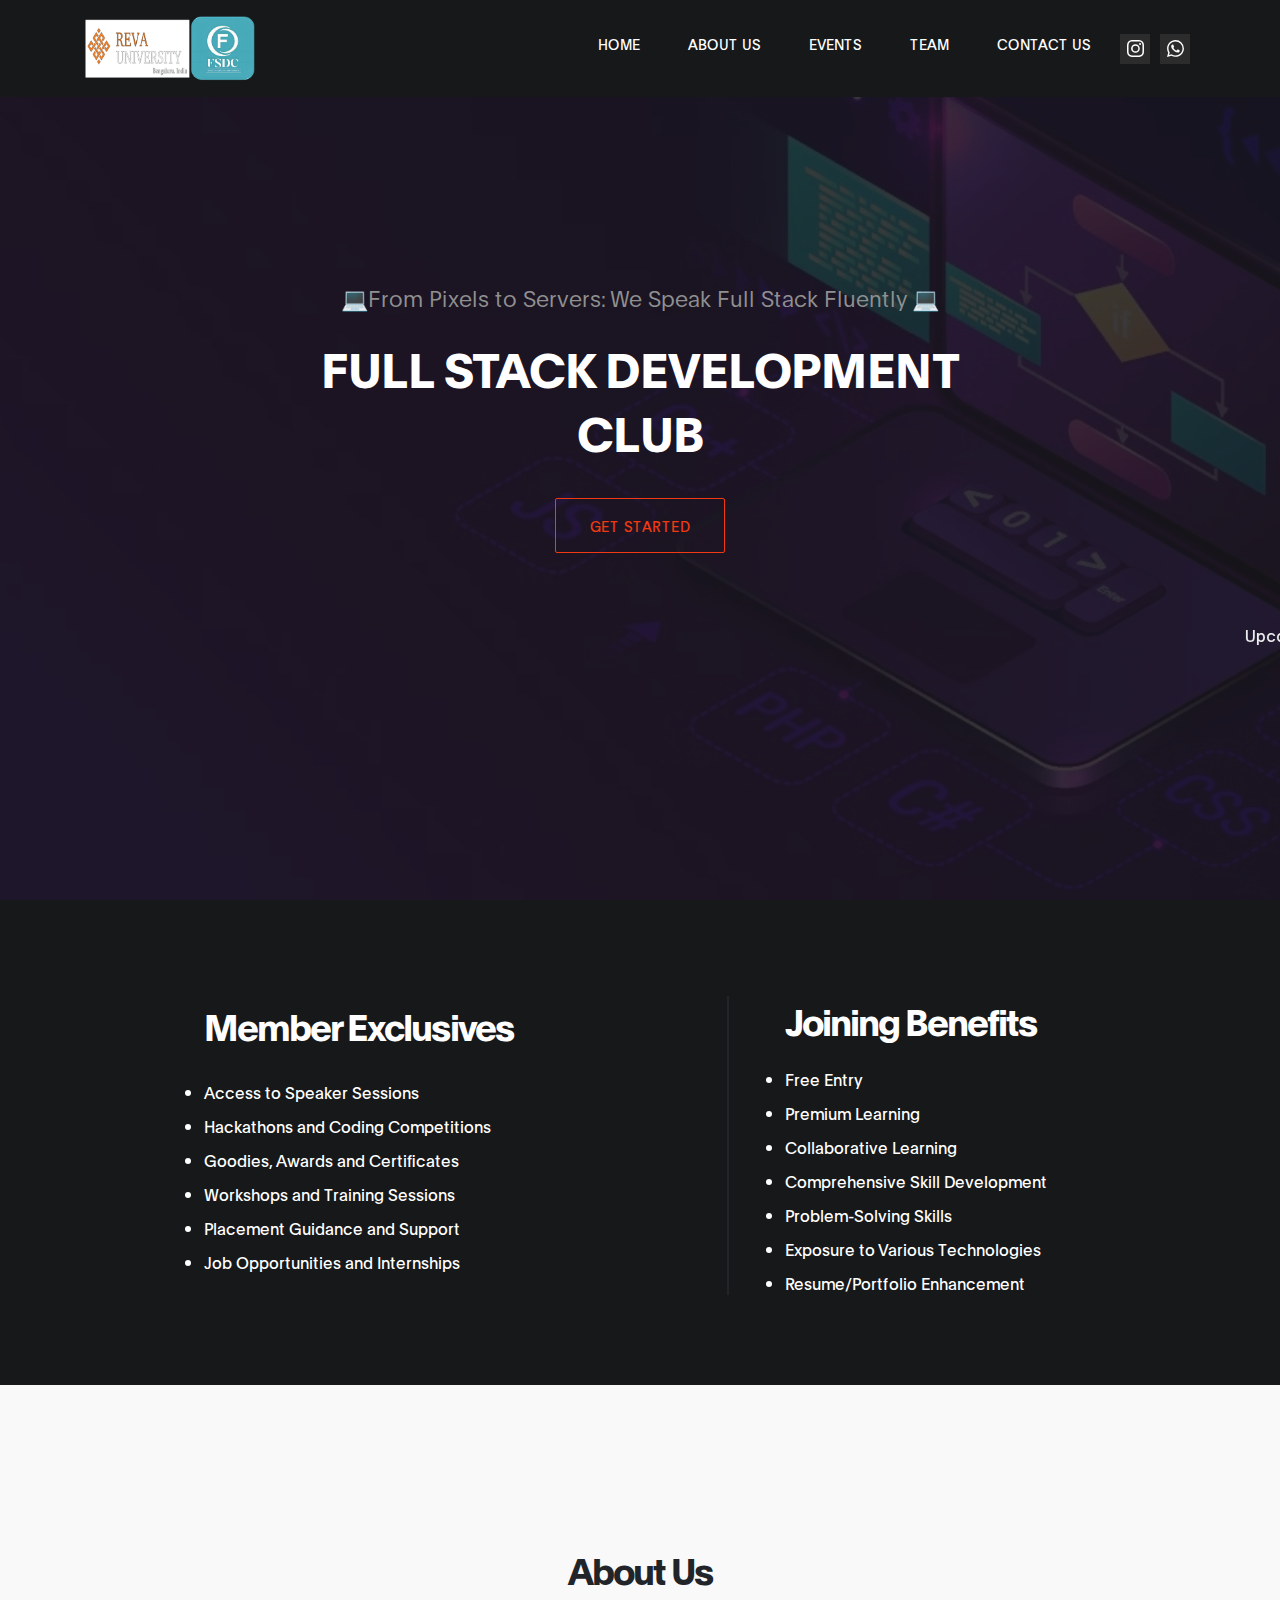
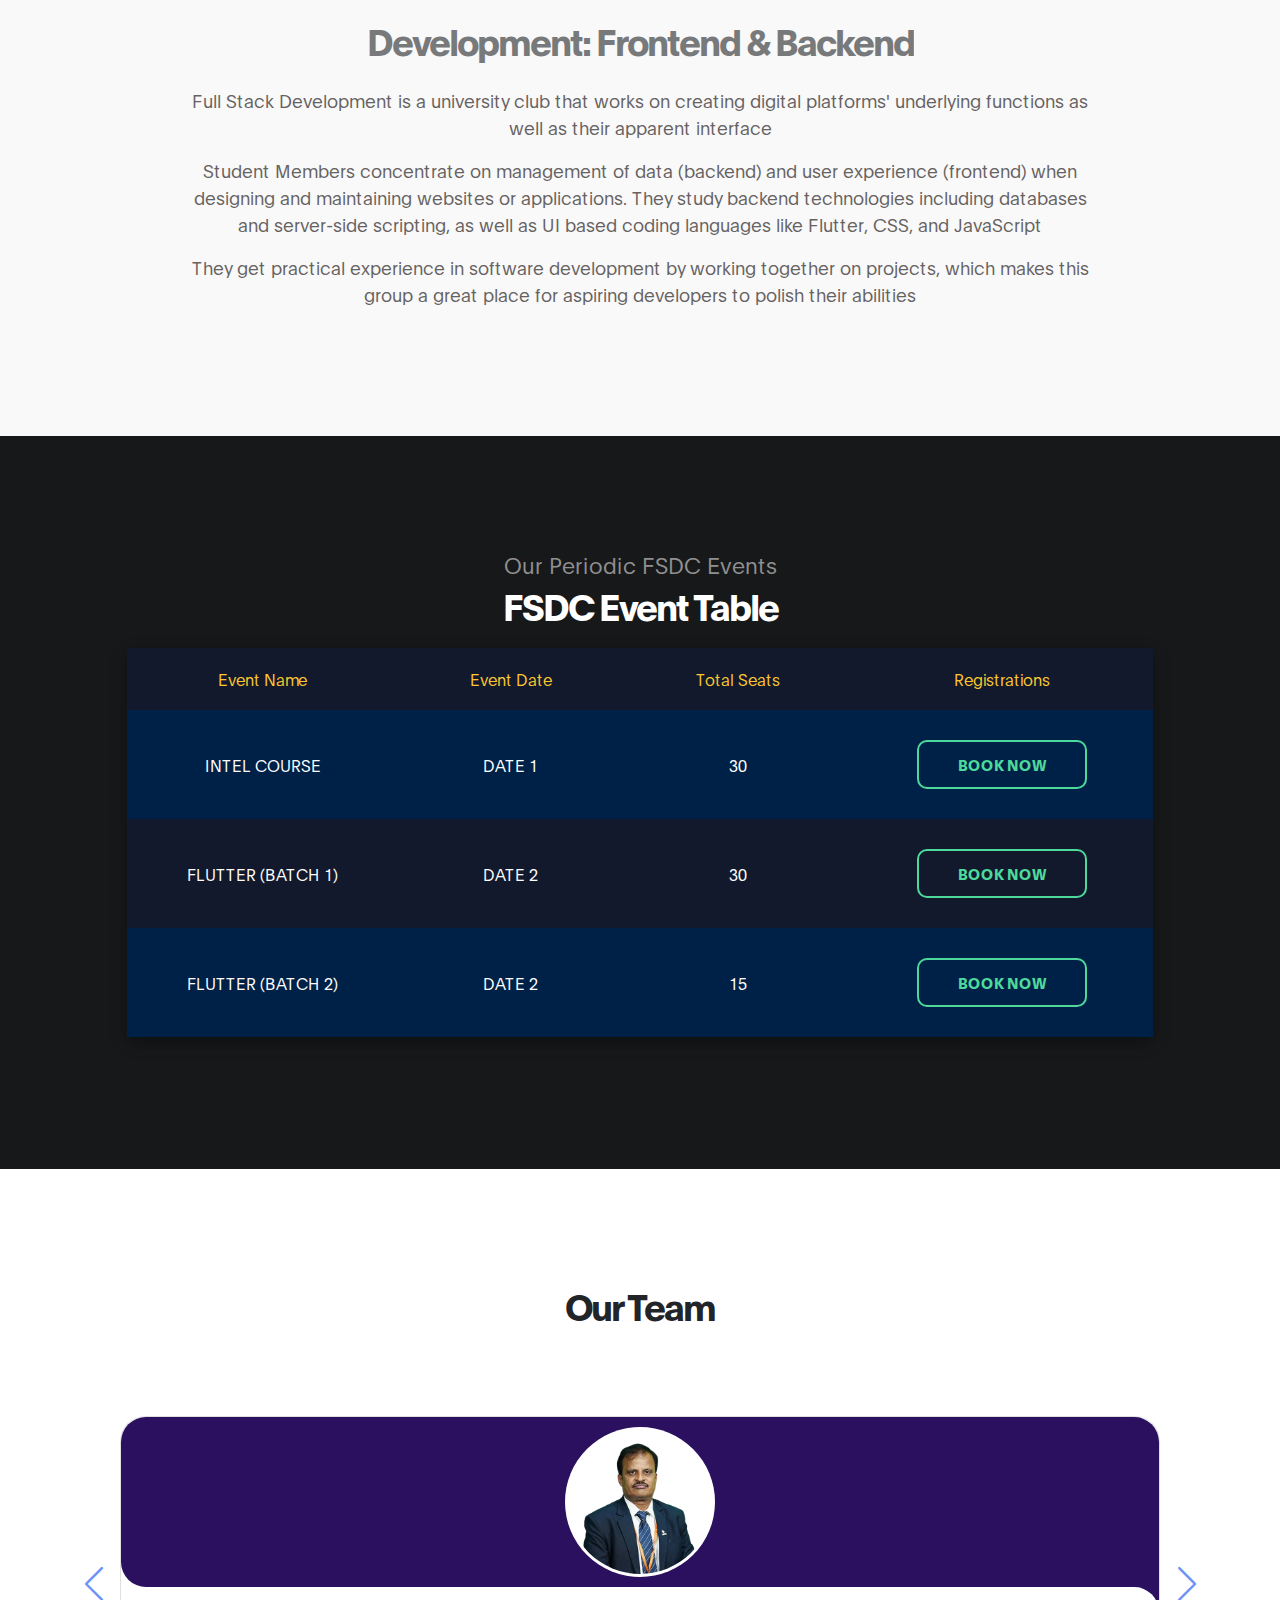
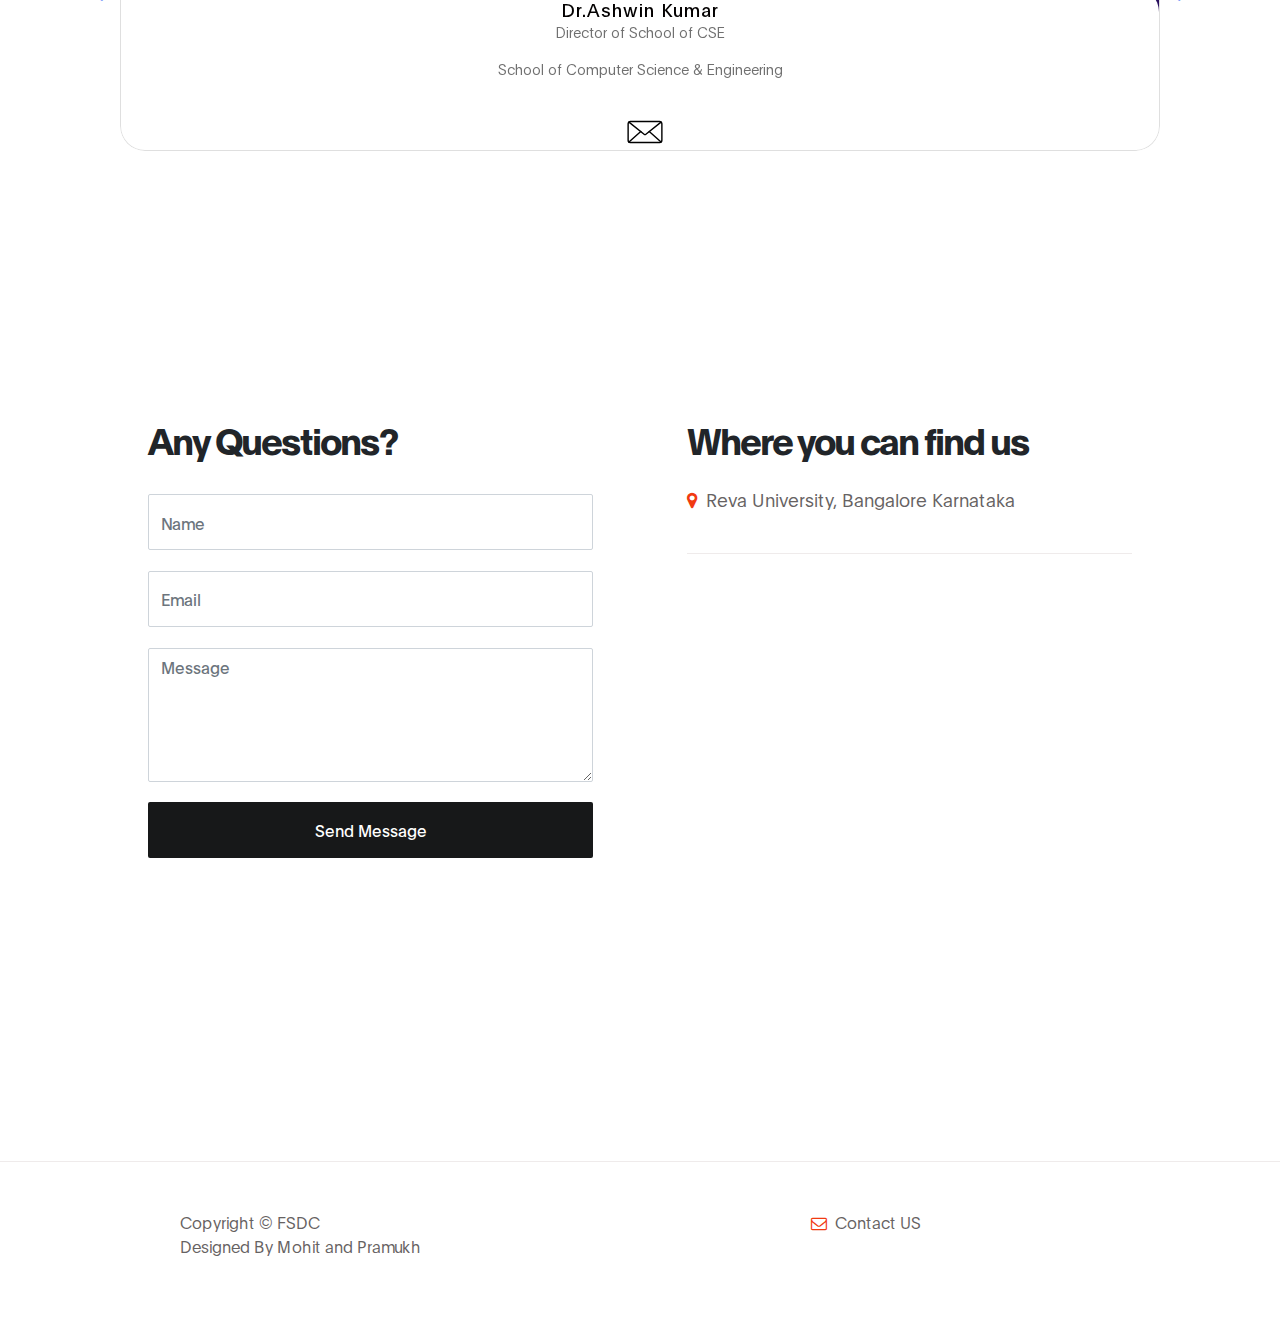
==== commit 82d500c3: "Add files via upload" ====
--- a/index.html
+++ b/index.html
@@ -25,7 +25,13 @@
     <nav class="navbar navbar-expand-lg fixed-top">
         <div class="container">
 
-            <a class="navbar-brand" href="index.html">
+            <a class="navbar-brand1" href="index.html">
+                <img src="images/revalogo.png">
+            </a>
+
+            <a></a>
+
+            <a class="navbar-brand2" href="index.html">
                 <img src="images/FullStackLogo.png">
             </a>
 
@@ -40,21 +46,22 @@
                         <a href="#home" class="nav-link smoothScroll">Home</a>
                     </li>
 
-                    <!-- <li class="nav-item">
+                    <li class="nav-item">
                         <a href="#about" class="nav-link smoothScroll">About Us</a>
-                    </li> -->
-
+                    </li>
+
+                    <li class="nav-item">
+                        <a href="#schedule" class="nav-link smoothScroll">Events</a>
+                    </li>
+                    
                     <li class="nav-item">
                         <a href="#class" class="nav-link smoothScroll">Team</a>
                     </li>
-
+                    
                     <li class="nav-item">
-                        <a href="#schedule" class="nav-link smoothScroll">Events</a>
+                        <a href="#contact" class="nav-link smoothScroll">Contact Us</a>
                     </li>
 
-                    <li class="nav-item">
-                        <a href="#contact" class="nav-link smoothScroll">Contact</a>
-                    </li>
                 </ul>
 
                 <div class="socialsHover">
@@ -150,30 +157,74 @@
         </div>
     </section>
 
-
      <!-- ABOUT -->
-     <!-- <section class="about section" id="about">
-               <div class="container">
-                    <div class="row">
-
-                            <div class="mt-lg-5 mb-lg-0 mb-4 col-lg-5 col-md-10 mx-auto col-12">
-                                <h2 class="mb-4" data-aos="fade-up" data-aos-delay="300">Development: Frontend & Backend</h2>
-
-                                <p data-aos="fade-up" data-aos-delay="400"></p>
-
-                            </div>
+    <section class="about section" id="about">
+        <div class="container">
+            <div class="row">
+                <div class="mt-lg-5 mb-lg-0 mb-4 col-md-10 mx-auto col-12">
+                    <h2 class="mb-4 text-center" data-aos="fade-up" data-aos-delay="300">About Us</h2>
+                    <h2 class="mb-4 text-center faded" data-aos="fade-up" data-aos-delay="300">Development: Frontend & Backend</h2>
+                    <p data-aos="fade-up" data-aos-delay="400"></p>
+                    <p class="center" data-aos="fade-up" data-aos-delay="400">Full Stack Development is a university club that works on creating digital platforms' underlying functions as well as their apparent interface</p>
+                    <p class="center" data-aos="fade-up" data-aos-delay="400">Student Members concentrate on management of data (backend) and user experience (frontend) when designing and maintaining websites or applications. They study backend technologies including databases and server-side scripting, as well as UI based coding languages like Flutter, CSS, and JavaScript</p>
+                    <p class="center" data-aos="fade-up" data-aos-delay="400">They get practical experience in software development by working together on projects, which makes this group a great place for aspiring developers to polish their abilities</p>
+                </div>
+                <div class="ml-lg-auto col-lg-3 col-md-6 col-12" data-aos="fade-up" data-aos-delay="700">
+                    <!-- <div class="team-thumb">
+                        <img src="images/Grafik-Fullstack.png" class="img-fluid" alt="Trainer">
+                    </div> -->
+                </div>     
+            </div>
+        </div>
+    </section>
+
+
+     <!-- Events -->
+    <section class="schedule section" id="schedule">
+            <div class="container">
+                <div class="row">
+                    <div class="col-lg-12 col-12 text-center">
+                        <h6 data-aos="fade-up">Our Periodic FSDC Events</h6>
+
+                        <h2 class="text-white" data-aos="fade-up" data-aos-delay="200">FSDC Event Table</h2>
+                    </div>
+                                        
+                    <table class="eventsTable">
+                        <thead>
+                            <tr>
+                                <th>Event Name</th>
+                                <th>Event Date</th>
+                                <th>Total Seats</th>
+                                <th>Registrations</th>
+                            </tr>
+                        </thead>
+                        <tbody>
+                            <tr>
+                                <td data-label="Event Name">Intel Course</td>
+                                <td data-label="Event Date">Date 1</td>
+                                <td data-label="Total Seats">30</td>
+                                <td data-label="Booking Status"><a href="#schedule" class="btn btn__active">Book Now</a></td>
+                            </tr>
+                            <tr>
+                                <td data-label="Event Name">Flutter (Batch 1)</td>
+                                <td data-label="Event Date">Date 2</td>
+                                <td data-label="Total Seats">30</td>
+                                <td data-label="Booking Status"><a href="#schedule" class="btn btn__active">Book Now</a></td>
+                            </tr>
+                            <tr>
+                                <td data-label="Event Name">Flutter (Batch 2)</td>
+                                <td data-label="Event Date">Date 2</td>
+                                <td data-label="Total Seats">15</td>
+                                <td data-label="Booking Status"><a href="#schedule" class="btn btn__active">Book Now</a></td>
+                            </tr>
+                        </tbody>
+                    </table>
                             
-                            <div class="ml-lg-auto col-lg-3 col-md-6 col-12" data-aos="fade-up" data-aos-delay="700">
-                                <div class="team-thumb">
-                                    <img src="images/Grafik-Fullstack.png" class="img-fluid" alt="Trainer">
-
-                                </div>
-                            </div>     
-                    </div>
-               </div>
-     </section> -->
-
-
+                </div>
+            </div>
+    </section>
+
+    
     <!-- Team -->     
     <section class="class section" id="class">
         <div class="container">
@@ -199,28 +250,26 @@
                                 
                                 <div class="card-content">
                                     <h2 class="name">Dr.Ashwin Kumar</h2>
-                                    <p class="description">Director of CSE</p>
-                                    <p class="description">School of Computer Science & Engineering</p>
-        
-                                      <div class="social-card">
-
-                                        <button>
-                                        </button>
-                                        <button>
-                                          <svg xmlns="http://www.w3.org/2000/svg" enable-background="new 0 0 512 512" viewBox="0 0 512 512" id="envelope"><path fill="none" stroke="#000" stroke-linecap="round" stroke-linejoin="round" stroke-miterlimit="10" stroke-width="20" d="M27.878,115.042c5.583-4.59,12.742-7.335,20.532-7.335H463.59c7.79,0,14.95,2.745,20.532,7.346"></path><path fill="none" stroke="#000" stroke-linecap="round" stroke-linejoin="round" stroke-miterlimit="10" stroke-width="20" d="M496,140.117v231.766c0,17.893-14.506,32.41-32.41,32.41H48.41c-17.9,0-32.41-14.511-32.41-32.41V140.117
-                                            c0-10.114,4.625-19.131,11.878-25.075l215.499,172.878c7.375,5.917,17.871,5.917,25.246,0l215.499-172.867
-                                            C491.375,120.986,496,130.003,496,140.117z"></path><line x1="195.769" x2="27.878" y1="249.727" y2="396.958" fill="none" stroke="#000" stroke-linecap="round" stroke-linejoin="round" stroke-miterlimit="10" stroke-width="20"></line><line x1="316.359" x2="484.25" y1="249.727" y2="396.958" fill="none" stroke="#000" stroke-linecap="round" stroke-linejoin="round" stroke-miterlimit="10" stroke-width="20"></line></svg>
-                                        </button>
-                                        <button>
-                                          <svg xmlns="http://www.w3.org/2000/svg"  viewBox="0 0 48 48" width="35px" height="35px"><path fill="#0288D1" d="M42,37c0,2.762-2.238,5-5,5H11c-2.761,0-5-2.238-5-5V11c0-2.762,2.239-5,5-5h26c2.762,0,5,2.238,5,5V37z"/><path fill="#FFF" d="M12 19H17V36H12zM14.485 17h-.028C12.965 17 12 15.888 12 14.499 12 13.08 12.995 12 14.514 12c1.521 0 2.458 1.08 2.486 2.499C17 15.887 16.035 17 14.485 17zM36 36h-5v-9.099c0-2.198-1.225-3.698-3.192-3.698-1.501 0-2.313 1.012-2.707 1.99C24.957 25.543 25 26.511 25 27v9h-5V19h5v2.616C25.721 20.5 26.85 19 29.738 19c3.578 0 6.261 2.25 6.261 7.274L36 36 36 36z"/></svg>
-                                        </button>
-                                        <button>
-                                        </button>
-                                      
-                                      
-                                      </div>
-                                              
-                                      
+                                    <p class="description">Director of School of CSE</p>
+                                    <p class="description">School of Computer Science & Engineering</p>
+        
+                                    <div class="social-card">
+
+                                    <button>
+                                    </button>
+                                    <button class="emailButton" data-email="ashwinkumar.um@reva.edu.in">
+                                        <svg xmlns="http://www.w3.org/2000/svg" enable-background="new 0 0 512 512" viewBox="0 0 512 512" id="envelope"><path fill="none" stroke="#000" stroke-linecap="round" stroke-linejoin="round" stroke-miterlimit="10" stroke-width="20" d="M27.878,115.042c5.583-4.59,12.742-7.335,20.532-7.335H463.59c7.79,0,14.95,2.745,20.532,7.346"></path><path fill="none" stroke="#000" stroke-linecap="round" stroke-linejoin="round" stroke-miterlimit="10" stroke-width="20" d="M496,140.117v231.766c0,17.893-14.506,32.41-32.41,32.41H48.41c-17.9,0-32.41-14.511-32.41-32.41V140.117
+                                        c0-10.114,4.625-19.131,11.878-25.075l215.499,172.878c7.375,5.917,17.871,5.917,25.246,0l215.499-172.867
+                                        C491.375,120.986,496,130.003,496,140.117z"></path><line x1="195.769" x2="27.878" y1="249.727" y2="396.958" fill="none" stroke="#000" stroke-linecap="round" stroke-linejoin="round" stroke-miterlimit="10" stroke-width="20"></line><line x1="316.359" x2="484.25" y1="249.727" y2="396.958" fill="none" stroke="#000" stroke-linecap="round" stroke-linejoin="round" stroke-miterlimit="10" stroke-width="20"></line></svg>
+                                    </button>
+                                    <!-- <button>
+                                        <svg xmlns="http://www.w3.org/2000/svg"  viewBox="0 0 48 48" width="35px" height="35px"><path fill="#0288D1" d="M42,37c0,2.762-2.238,5-5,5H11c-2.761,0-5-2.238-5-5V11c0-2.762,2.239-5,5-5h26c2.762,0,5,2.238,5,5V37z"/><path fill="#FFF" d="M12 19H17V36H12zM14.485 17h-.028C12.965 17 12 15.888 12 14.499 12 13.08 12.995 12 14.514 12c1.521 0 2.458 1.08 2.486 2.499C17 15.887 16.035 17 14.485 17zM36 36h-5v-9.099c0-2.198-1.225-3.698-3.192-3.698-1.501 0-2.313 1.012-2.707 1.99C24.957 25.543 25 26.511 25 27v9h-5V19h5v2.616C25.721 20.5 26.85 19 29.738 19c3.578 0 6.261 2.25 6.261 7.274L36 36 36 36z"/></svg>
+                                    </button> -->
+                                    <button>
+                                    </button>
+                                    
+                                    
+                                    </div>
                                 </div>
                             </div>
 
@@ -242,34 +291,309 @@
 
                                       <button>
                                       </button>
+                                      <button class="emailButton" data-email="narendra.cr@reva.edu.in">
+                                        <svg xmlns="http://www.w3.org/2000/svg" enable-background="new 0 0 512 512" viewBox="0 0 512 512" id="envelope"><path fill="none" stroke="#000" stroke-linecap="round" stroke-linejoin="round" stroke-miterlimit="10" stroke-width="20" d="M27.878,115.042c5.583-4.59,12.742-7.335,20.532-7.335H463.59c7.79,0,14.95,2.745,20.532,7.346"></path><path fill="none" stroke="#000" stroke-linecap="round" stroke-linejoin="round" stroke-miterlimit="10" stroke-width="20" d="M496,140.117v231.766c0,17.893-14.506,32.41-32.41,32.41H48.41c-17.9,0-32.41-14.511-32.41-32.41V140.117
+                                        c0-10.114,4.625-19.131,11.878-25.075l215.499,172.878c7.375,5.917,17.871,5.917,25.246,0l215.499-172.867
+                                        C491.375,120.986,496,130.003,496,140.117z"></path><line x1="195.769" x2="27.878" y1="249.727" y2="396.958" fill="none" stroke="#000" stroke-linecap="round" stroke-linejoin="round" stroke-miterlimit="10" stroke-width="20"></line><line x1="316.359" x2="484.25" y1="249.727" y2="396.958" fill="none" stroke="#000" stroke-linecap="round" stroke-linejoin="round" stroke-miterlimit="10" stroke-width="20"></line></svg>
+                                    </button>
+                                      <!-- <button>
+                                        <svg xmlns="http://www.w3.org/2000/svg"  viewBox="0 0 48 48" width="35px" height="35px"><path fill="#0288D1" d="M42,37c0,2.762-2.238,5-5,5H11c-2.761,0-5-2.238-5-5V11c0-2.762,2.239-5,5-5h26c2.762,0,5,2.238,5,5V37z"/><path fill="#FFF" d="M12 19H17V36H12zM14.485 17h-.028C12.965 17 12 15.888 12 14.499 12 13.08 12.995 12 14.514 12c1.521 0 2.458 1.08 2.486 2.499C17 15.887 16.035 17 14.485 17zM36 36h-5v-9.099c0-2.198-1.225-3.698-3.192-3.698-1.501 0-2.313 1.012-2.707 1.99C24.957 25.543 25 26.511 25 27v9h-5V19h5v2.616C25.721 20.5 26.85 19 29.738 19c3.578 0 6.261 2.25 6.261 7.274L36 36 36 36z"/></svg>
+                                      </button> -->
+                                      <button>
+                                      </button>
+                                    
+                                    
+                                    </div> 
+                                </div>
+                            </div>
+
+                            <div class="card swiper-slide">
+                                <div class="image-content">
+                                    <span class="overlay"></span>
+        
+                                    <div class="card-image">
+                                        <img src="images/SanjuImage.png" alt="" class="card-img">
+                                    </div>
+                                </div>
+        
+                                <div class="card-content">
+                                    <h2 class="name">Dr. Sanju</h2>
+                                    <p class="description">Club Member</p>
+                                    <p class="description">School of Computer Science & Engineering</p>
+
+                                    <div class="social-card">
+
+                                      <button>
+                                      </button>
+                                      <button class="emailButton" data-email="sanju.v@reva.edu.in">
+                                        <svg xmlns="http://www.w3.org/2000/svg" enable-background="new 0 0 512 512" viewBox="0 0 512 512" id="envelope"><path fill="none" stroke="#000" stroke-linecap="round" stroke-linejoin="round" stroke-miterlimit="10" stroke-width="20" d="M27.878,115.042c5.583-4.59,12.742-7.335,20.532-7.335H463.59c7.79,0,14.95,2.745,20.532,7.346"></path><path fill="none" stroke="#000" stroke-linecap="round" stroke-linejoin="round" stroke-miterlimit="10" stroke-width="20" d="M496,140.117v231.766c0,17.893-14.506,32.41-32.41,32.41H48.41c-17.9,0-32.41-14.511-32.41-32.41V140.117
+                                        c0-10.114,4.625-19.131,11.878-25.075l215.499,172.878c7.375,5.917,17.871,5.917,25.246,0l215.499-172.867
+                                        C491.375,120.986,496,130.003,496,140.117z"></path><line x1="195.769" x2="27.878" y1="249.727" y2="396.958" fill="none" stroke="#000" stroke-linecap="round" stroke-linejoin="round" stroke-miterlimit="10" stroke-width="20"></line><line x1="316.359" x2="484.25" y1="249.727" y2="396.958" fill="none" stroke="#000" stroke-linecap="round" stroke-linejoin="round" stroke-miterlimit="10" stroke-width="20"></line></svg>
+                                    </button>
+                                      <button class="linkedin-button" data-profile-url="https://www.linkedin.com/in/dr-sanju-pillai-11040b22/">
+                                        <svg xmlns="http://www.w3.org/2000/svg"  viewBox="0 0 48 48" width="35px" height="35px">
+                                          <path fill="#0288D1" d="M42,37c0,2.762-2.238,5-5,5H11c-2.761,0-5-2.238-5-5V11c0-2.762,2.239-5,5-5h26c2.762,0,5,2.238,5,5V37z"/>
+                                          <path fill="#FFF" d="M12 19H17V36H12zM14.485 17h-.028C12.965 17 12 15.888 12 14.499 12 13.08 12.995 12 14.514 12c1.521 0 2.458 1.08 2.486 2.499C17 15.887 16.035 17 14.485 17zM36 36h-5v-9.099c0-2.198-1.225-3.698-3.192-3.698-1.501 0-2.313 1.012-2.707 1.99C24.957 25.543 25 26.511 25 27v9h-5V19h5v2.616C25.721 20.5 26.85 19 29.738 19c3.578 0 6.261 2.25 6.261 7.274L36 36 36 36z"/>
+                                        </svg>
+                                      </button>
+                                      <button>
+                                      </button>
+                                    
+                                    
+                                    </div>
+                                </div>
+                            </div>
+
+                            <div class="card swiper-slide">
+                                <div class="image-content">
+                                    <span class="overlay"></span>
+        
+                                    <div class="card-image">
+                                        <img src="images/Priyanka.jpg" alt="" class="card-img">
+                                    </div>
+                                </div>
+        
+                                <div class="card-content">
+                                    <h2 class="name">Prof. Priyanka Bharti</h2>
+                                    <p class="description">Club Member</p>
+                                    <p class="description">School of Computer Science & Engineering</p>
+
+                                    <div class="social-card">
+
+                                      <button>
+                                      </button>
+                                      <button class="emailButton" data-email="priyanka.bharti@reva.edu.in">
+                                        <svg xmlns="http://www.w3.org/2000/svg" enable-background="new 0 0 512 512" viewBox="0 0 512 512" id="envelope"><path fill="none" stroke="#000" stroke-linecap="round" stroke-linejoin="round" stroke-miterlimit="10" stroke-width="20" d="M27.878,115.042c5.583-4.59,12.742-7.335,20.532-7.335H463.59c7.79,0,14.95,2.745,20.532,7.346"></path><path fill="none" stroke="#000" stroke-linecap="round" stroke-linejoin="round" stroke-miterlimit="10" stroke-width="20" d="M496,140.117v231.766c0,17.893-14.506,32.41-32.41,32.41H48.41c-17.9,0-32.41-14.511-32.41-32.41V140.117
+                                        c0-10.114,4.625-19.131,11.878-25.075l215.499,172.878c7.375,5.917,17.871,5.917,25.246,0l215.499-172.867
+                                        C491.375,120.986,496,130.003,496,140.117z"></path><line x1="195.769" x2="27.878" y1="249.727" y2="396.958" fill="none" stroke="#000" stroke-linecap="round" stroke-linejoin="round" stroke-miterlimit="10" stroke-width="20"></line><line x1="316.359" x2="484.25" y1="249.727" y2="396.958" fill="none" stroke="#000" stroke-linecap="round" stroke-linejoin="round" stroke-miterlimit="10" stroke-width="20"></line></svg>
+                                    </button> 
+                                      <!-- <button>
+                                        <svg xmlns="http://www.w3.org/2000/svg"  viewBox="0 0 48 48" width="35px" height="35px"><path fill="#0288D1" d="M42,37c0,2.762-2.238,5-5,5H11c-2.761,0-5-2.238-5-5V11c0-2.762,2.239-5,5-5h26c2.762,0,5,2.238,5,5V37z"/><path fill="#FFF" d="M12 19H17V36H12zM14.485 17h-.028C12.965 17 12 15.888 12 14.499 12 13.08 12.995 12 14.514 12c1.521 0 2.458 1.08 2.486 2.499C17 15.887 16.035 17 14.485 17zM36 36h-5v-9.099c0-2.198-1.225-3.698-3.192-3.698-1.501 0-2.313 1.012-2.707 1.99C24.957 25.543 25 26.511 25 27v9h-5V19h5v2.616C25.721 20.5 26.85 19 29.738 19c3.578 0 6.261 2.25 6.261 7.274L36 36 36 36z"/></svg>
+                                      </button> -->
+                                      <button>
+                                      </button>
+                                    
+                                    
+                                    </div>
+                                </div>
+                            </div>
+
+                            <div class="card swiper-slide">
+                                <div class="image-content">
+                                    <span class="overlay"></span>
+        
+                                    <div class="card-image">
+                                        <img src="images/Thanuja.png" alt="" class="card-img">
+                                    </div>
+                                </div>
+        
+                                <div class="card-content">
+                                    <h2 class="name">Prof. Thanuja</h2>
+                                    <p class="description">Club Member</p>
+                                    <p class="description">School of Computer Science & Engineering</p>
+
+                                    <div class="social-card">
+
+                                      <button>
+                                      </button>
+                                      <button class="emailButton" data-email="k.tanuja@reva.edu.in">
+                                        <svg xmlns="http://www.w3.org/2000/svg" enable-background="new 0 0 512 512" viewBox="0 0 512 512" id="envelope"><path fill="none" stroke="#000" stroke-linecap="round" stroke-linejoin="round" stroke-miterlimit="10" stroke-width="20" d="M27.878,115.042c5.583-4.59,12.742-7.335,20.532-7.335H463.59c7.79,0,14.95,2.745,20.532,7.346"></path><path fill="none" stroke="#000" stroke-linecap="round" stroke-linejoin="round" stroke-miterlimit="10" stroke-width="20" d="M496,140.117v231.766c0,17.893-14.506,32.41-32.41,32.41H48.41c-17.9,0-32.41-14.511-32.41-32.41V140.117
+                                        c0-10.114,4.625-19.131,11.878-25.075l215.499,172.878c7.375,5.917,17.871,5.917,25.246,0l215.499-172.867
+                                        C491.375,120.986,496,130.003,496,140.117z"></path><line x1="195.769" x2="27.878" y1="249.727" y2="396.958" fill="none" stroke="#000" stroke-linecap="round" stroke-linejoin="round" stroke-miterlimit="10" stroke-width="20"></line><line x1="316.359" x2="484.25" y1="249.727" y2="396.958" fill="none" stroke="#000" stroke-linecap="round" stroke-linejoin="round" stroke-miterlimit="10" stroke-width="20"></line></svg>
+                                    </button>
+                                      <!-- <button>
+                                        <svg xmlns="http://www.w3.org/2000/svg"  viewBox="0 0 48 48" width="35px" height="35px"><path fill="#0288D1" d="M42,37c0,2.762-2.238,5-5,5H11c-2.761,0-5-2.238-5-5V11c0-2.762,2.239-5,5-5h26c2.762,0,5,2.238,5,5V37z"/><path fill="#FFF" d="M12 19H17V36H12zM14.485 17h-.028C12.965 17 12 15.888 12 14.499 12 13.08 12.995 12 14.514 12c1.521 0 2.458 1.08 2.486 2.499C17 15.887 16.035 17 14.485 17zM36 36h-5v-9.099c0-2.198-1.225-3.698-3.192-3.698-1.501 0-2.313 1.012-2.707 1.99C24.957 25.543 25 26.511 25 27v9h-5V19h5v2.616C25.721 20.5 26.85 19 29.738 19c3.578 0 6.261 2.25 6.261 7.274L36 36 36 36z"/></svg>
+                                      </button> -->
+                                      <button>
+                                      </button>
+                                    
+                                    
+                                    </div>
+                                </div>
+                            </div>
+
+                            <div class="card swiper-slide">
+                                <div class="image-content">
+                                    <span class="overlay"></span>
+        
+                                    <div class="card-image">
+                                        <img src="images/Thirumagal.png" alt="" class="card-img">
+                                    </div>
+                                </div>
+        
+                                <div class="card-content">
+                                    <h2 class="name">Prof. Thirumagal.E</h2>
+                                    <p class="description">Club Member</p>
+                                    <p class="description">School of Computer Science & Engineering</p>
+
+                                    <div class="social-card">
+
+                                      <button>
+                                      </button>
+                                      <button class="emailButton" data-email="thirumagal.e@reva.edu.in">
+                                        <svg xmlns="http://www.w3.org/2000/svg" enable-background="new 0 0 512 512" viewBox="0 0 512 512" id="envelope"><path fill="none" stroke="#000" stroke-linecap="round" stroke-linejoin="round" stroke-miterlimit="10" stroke-width="20" d="M27.878,115.042c5.583-4.59,12.742-7.335,20.532-7.335H463.59c7.79,0,14.95,2.745,20.532,7.346"></path><path fill="none" stroke="#000" stroke-linecap="round" stroke-linejoin="round" stroke-miterlimit="10" stroke-width="20" d="M496,140.117v231.766c0,17.893-14.506,32.41-32.41,32.41H48.41c-17.9,0-32.41-14.511-32.41-32.41V140.117
+                                        c0-10.114,4.625-19.131,11.878-25.075l215.499,172.878c7.375,5.917,17.871,5.917,25.246,0l215.499-172.867
+                                        C491.375,120.986,496,130.003,496,140.117z"></path><line x1="195.769" x2="27.878" y1="249.727" y2="396.958" fill="none" stroke="#000" stroke-linecap="round" stroke-linejoin="round" stroke-miterlimit="10" stroke-width="20"></line><line x1="316.359" x2="484.25" y1="249.727" y2="396.958" fill="none" stroke="#000" stroke-linecap="round" stroke-linejoin="round" stroke-miterlimit="10" stroke-width="20"></line></svg>
+                                    </button>
+                                      <!-- <button>
+                                        <svg xmlns="http://www.w3.org/2000/svg"  viewBox="0 0 48 48" width="35px" height="35px"><path fill="#0288D1" d="M42,37c0,2.762-2.238,5-5,5H11c-2.761,0-5-2.238-5-5V11c0-2.762,2.239-5,5-5h26c2.762,0,5,2.238,5,5V37z"/><path fill="#FFF" d="M12 19H17V36H12zM14.485 17h-.028C12.965 17 12 15.888 12 14.499 12 13.08 12.995 12 14.514 12c1.521 0 2.458 1.08 2.486 2.499C17 15.887 16.035 17 14.485 17zM36 36h-5v-9.099c0-2.198-1.225-3.698-3.192-3.698-1.501 0-2.313 1.012-2.707 1.99C24.957 25.543 25 26.511 25 27v9h-5V19h5v2.616C25.721 20.5 26.85 19 29.738 19c3.578 0 6.261 2.25 6.261 7.274L36 36 36 36z"/></svg>
+                                      </button> -->
+                                      <button>
+                                      </button>
+                                    
+                                    
+                                    </div>
+                                </div>
+                            </div>
+
+                            <div class="card swiper-slide">
+                                <div class="image-content">
+                                    <span class="overlay"></span>
+        
+                                    <div class="card-image">
+                                        <img src="images/Eshwaridevi.png" alt="" class="card-img">
+                                    </div>
+                                </div>
+        
+                                <div class="card-content">
+                                    <h2 class="name">Prof. Eshwaridevi</h2>
+                                    <p class="description">Club Member</p>
+                                    <p class="description">School of Computer Science & Engineering</p>
+
+                                    <div class="social-card">
+
+                                      <button>
+                                      </button>
+                                      <button class="emailButton" data-email="eshwaridevi.jagapur@reva.edu.in">
+                                        <svg xmlns="http://www.w3.org/2000/svg" enable-background="new 0 0 512 512" viewBox="0 0 512 512" id="envelope"><path fill="none" stroke="#000" stroke-linecap="round" stroke-linejoin="round" stroke-miterlimit="10" stroke-width="20" d="M27.878,115.042c5.583-4.59,12.742-7.335,20.532-7.335H463.59c7.79,0,14.95,2.745,20.532,7.346"></path><path fill="none" stroke="#000" stroke-linecap="round" stroke-linejoin="round" stroke-miterlimit="10" stroke-width="20" d="M496,140.117v231.766c0,17.893-14.506,32.41-32.41,32.41H48.41c-17.9,0-32.41-14.511-32.41-32.41V140.117
+                                        c0-10.114,4.625-19.131,11.878-25.075l215.499,172.878c7.375,5.917,17.871,5.917,25.246,0l215.499-172.867
+                                        C491.375,120.986,496,130.003,496,140.117z"></path><line x1="195.769" x2="27.878" y1="249.727" y2="396.958" fill="none" stroke="#000" stroke-linecap="round" stroke-linejoin="round" stroke-miterlimit="10" stroke-width="20"></line><line x1="316.359" x2="484.25" y1="249.727" y2="396.958" fill="none" stroke="#000" stroke-linecap="round" stroke-linejoin="round" stroke-miterlimit="10" stroke-width="20"></line></svg>
+                                    </button>
+                                      <!-- <button>
+                                        <svg xmlns="http://www.w3.org/2000/svg"  viewBox="0 0 48 48" width="35px" height="35px"><path fill="#0288D1" d="M42,37c0,2.762-2.238,5-5,5H11c-2.761,0-5-2.238-5-5V11c0-2.762,2.239-5,5-5h26c2.762,0,5,2.238,5,5V37z"/><path fill="#FFF" d="M12 19H17V36H12zM14.485 17h-.028C12.965 17 12 15.888 12 14.499 12 13.08 12.995 12 14.514 12c1.521 0 2.458 1.08 2.486 2.499C17 15.887 16.035 17 14.485 17zM36 36h-5v-9.099c0-2.198-1.225-3.698-3.192-3.698-1.501 0-2.313 1.012-2.707 1.99C24.957 25.543 25 26.511 25 27v9h-5V19h5v2.616C25.721 20.5 26.85 19 29.738 19c3.578 0 6.261 2.25 6.261 7.274L36 36 36 36z"/></svg>
+                                      </button> -->
+                                      <button>
+                                      </button>
+                                    
+                                    
+                                    </div>
+                                </div>
+                            </div>
+
+                            <div class="card swiper-slide">
+                                <div class="image-content">
+                                    <span class="overlay"></span>
+        
+                                    <div class="card-image">
+                                        <img src="images/Shwetha.png" alt="" class="card-img">
+                                    </div>
+                                </div>
+        
+                                <div class="card-content">
+                                    <h2 class="name">Prof. Shwetha</h2>
+                                    <p class="description">Club Member</p>
+                                    <p class="description">School of Computer Science & Engineering</p>
+
+                                    <div class="social-card">
+
+                                      <button>
+                                      </button>
                                       <button>
                                         <svg xmlns="http://www.w3.org/2000/svg" enable-background="new 0 0 512 512" viewBox="0 0 512 512" id="envelope"><path fill="none" stroke="#000" stroke-linecap="round" stroke-linejoin="round" stroke-miterlimit="10" stroke-width="20" d="M27.878,115.042c5.583-4.59,12.742-7.335,20.532-7.335H463.59c7.79,0,14.95,2.745,20.532,7.346"></path><path fill="none" stroke="#000" stroke-linecap="round" stroke-linejoin="round" stroke-miterlimit="10" stroke-width="20" d="M496,140.117v231.766c0,17.893-14.506,32.41-32.41,32.41H48.41c-17.9,0-32.41-14.511-32.41-32.41V140.117
                                           c0-10.114,4.625-19.131,11.878-25.075l215.499,172.878c7.375,5.917,17.871,5.917,25.246,0l215.499-172.867
                                           C491.375,120.986,496,130.003,496,140.117z"></path><line x1="195.769" x2="27.878" y1="249.727" y2="396.958" fill="none" stroke="#000" stroke-linecap="round" stroke-linejoin="round" stroke-miterlimit="10" stroke-width="20"></line><line x1="316.359" x2="484.25" y1="249.727" y2="396.958" fill="none" stroke="#000" stroke-linecap="round" stroke-linejoin="round" stroke-miterlimit="10" stroke-width="20"></line></svg>
                                       </button>
-                                      <button>
-                                        <svg xmlns="http://www.w3.org/2000/svg"  viewBox="0 0 48 48" width="35px" height="35px"><path fill="#0288D1" d="M42,37c0,2.762-2.238,5-5,5H11c-2.761,0-5-2.238-5-5V11c0-2.762,2.239-5,5-5h26c2.762,0,5,2.238,5,5V37z"/><path fill="#FFF" d="M12 19H17V36H12zM14.485 17h-.028C12.965 17 12 15.888 12 14.499 12 13.08 12.995 12 14.514 12c1.521 0 2.458 1.08 2.486 2.499C17 15.887 16.035 17 14.485 17zM36 36h-5v-9.099c0-2.198-1.225-3.698-3.192-3.698-1.501 0-2.313 1.012-2.707 1.99C24.957 25.543 25 26.511 25 27v9h-5V19h5v2.616C25.721 20.5 26.85 19 29.738 19c3.578 0 6.261 2.25 6.261 7.274L36 36 36 36z"/></svg>
-                                      </button>
-                                      <button>
-                                      </button>
-                                    
-                                    
-                                    </div> 
-                                </div>
-                            </div>
-
-                            <div class="card swiper-slide">
-                                <div class="image-content">
-                                    <span class="overlay"></span>
-        
-                                    <div class="card-image">
-                                        <img src="images/SanjuImage.png" alt="" class="card-img">
-                                    </div>
-                                </div>
-        
-                                <div class="card-content">
-                                    <h2 class="name">Dr. Sanju</h2>
-                                    <p class="description">Club Coordinator</p>
+                                      <!-- <button>
+                                        <svg xmlns="http://www.w3.org/2000/svg"  viewBox="0 0 48 48" width="35px" height="35px"><path fill="#0288D1" d="M42,37c0,2.762-2.238,5-5,5H11c-2.761,0-5-2.238-5-5V11c0-2.762,2.239-5,5-5h26c2.762,0,5,2.238,5,5V37z"/><path fill="#FFF" d="M12 19H17V36H12zM14.485 17h-.028C12.965 17 12 15.888 12 14.499 12 13.08 12.995 12 14.514 12c1.521 0 2.458 1.08 2.486 2.499C17 15.887 16.035 17 14.485 17zM36 36h-5v-9.099c0-2.198-1.225-3.698-3.192-3.698-1.501 0-2.313 1.012-2.707 1.99C24.957 25.543 25 26.511 25 27v9h-5V19h5v2.616C25.721 20.5 26.85 19 29.738 19c3.578 0 6.261 2.25 6.261 7.274L36 36 36 36z"/></svg>
+                                      </button> -->
+                                      <button>
+                                      </button>
+                                    
+                                    
+                                    </div>
+                                </div>
+                            </div>
+
+                            <div class="card swiper-slide">
+                                <div class="image-content">
+                                    <span class="overlay"></span>
+        
+                                    <div class="card-image">
+                                        <img src="images/Akshitha.png" alt="" class="card-img">
+                                    </div>
+                                </div>
+        
+                                <div class="card-content">
+                                    <h2 class="name">Prof. Akshitha</h2>
+                                    <p class="description">Club Member</p>
+                                    <p class="description">School of Computer Science & Engineering</p>
+
+                                    <div class="social-card">
+
+                                      <button>
+                                      </button>
+                                      <button class="emailButton" data-email="akshitha.s@reva.edu.in">
+                                        <svg xmlns="http://www.w3.org/2000/svg" enable-background="new 0 0 512 512" viewBox="0 0 512 512" id="envelope"><path fill="none" stroke="#000" stroke-linecap="round" stroke-linejoin="round" stroke-miterlimit="10" stroke-width="20" d="M27.878,115.042c5.583-4.59,12.742-7.335,20.532-7.335H463.59c7.79,0,14.95,2.745,20.532,7.346"></path><path fill="none" stroke="#000" stroke-linecap="round" stroke-linejoin="round" stroke-miterlimit="10" stroke-width="20" d="M496,140.117v231.766c0,17.893-14.506,32.41-32.41,32.41H48.41c-17.9,0-32.41-14.511-32.41-32.41V140.117
+                                        c0-10.114,4.625-19.131,11.878-25.075l215.499,172.878c7.375,5.917,17.871,5.917,25.246,0l215.499-172.867
+                                        C491.375,120.986,496,130.003,496,140.117z"></path><line x1="195.769" x2="27.878" y1="249.727" y2="396.958" fill="none" stroke="#000" stroke-linecap="round" stroke-linejoin="round" stroke-miterlimit="10" stroke-width="20"></line><line x1="316.359" x2="484.25" y1="249.727" y2="396.958" fill="none" stroke="#000" stroke-linecap="round" stroke-linejoin="round" stroke-miterlimit="10" stroke-width="20"></line></svg>
+                                    </button>
+                                      <!-- <button>
+                                        <svg xmlns="http://www.w3.org/2000/svg"  viewBox="0 0 48 48" width="35px" height="35px"><path fill="#0288D1" d="M42,37c0,2.762-2.238,5-5,5H11c-2.761,0-5-2.238-5-5V11c0-2.762,2.239-5,5-5h26c2.762,0,5,2.238,5,5V37z"/><path fill="#FFF" d="M12 19H17V36H12zM14.485 17h-.028C12.965 17 12 15.888 12 14.499 12 13.08 12.995 12 14.514 12c1.521 0 2.458 1.08 2.486 2.499C17 15.887 16.035 17 14.485 17zM36 36h-5v-9.099c0-2.198-1.225-3.698-3.192-3.698-1.501 0-2.313 1.012-2.707 1.99C24.957 25.543 25 26.511 25 27v9h-5V19h5v2.616C25.721 20.5 26.85 19 29.738 19c3.578 0 6.261 2.25 6.261 7.274L36 36 36 36z"/></svg>
+                                      </button> -->
+                                      <button>
+                                      </button>
+                                    
+                                    
+                                    </div>
+                                </div>
+                            </div>
+
+                            <div class="card swiper-slide">
+                                <div class="image-content">
+                                    <span class="overlay"></span>
+        
+                                    <div class="card-image">
+                                        <img src="images/Nithin.png" alt="" class="card-img">
+                                    </div>
+                                </div>
+        
+                                <div class="card-content">
+                                    <h2 class="name">Prof. Nithin Ramakrishnan</h2>
+                                    <p class="description">Club Member</p>
+                                    <p class="description">School of Computer Science & Engineering</p>
+
+                                    <div class="social-card">
+
+                                      <button>
+                                      </button>
+                                      <button class="emailButton" data-email="nithin.ramakrishnan@reva.edu.in">
+                                        <svg xmlns="http://www.w3.org/2000/svg" enable-background="new 0 0 512 512" viewBox="0 0 512 512" id="envelope"><path fill="none" stroke="#000" stroke-linecap="round" stroke-linejoin="round" stroke-miterlimit="10" stroke-width="20" d="M27.878,115.042c5.583-4.59,12.742-7.335,20.532-7.335H463.59c7.79,0,14.95,2.745,20.532,7.346"></path><path fill="none" stroke="#000" stroke-linecap="round" stroke-linejoin="round" stroke-miterlimit="10" stroke-width="20" d="M496,140.117v231.766c0,17.893-14.506,32.41-32.41,32.41H48.41c-17.9,0-32.41-14.511-32.41-32.41V140.117
+                                        c0-10.114,4.625-19.131,11.878-25.075l215.499,172.878c7.375,5.917,17.871,5.917,25.246,0l215.499-172.867
+                                        C491.375,120.986,496,130.003,496,140.117z"></path><line x1="195.769" x2="27.878" y1="249.727" y2="396.958" fill="none" stroke="#000" stroke-linecap="round" stroke-linejoin="round" stroke-miterlimit="10" stroke-width="20"></line><line x1="316.359" x2="484.25" y1="249.727" y2="396.958" fill="none" stroke="#000" stroke-linecap="round" stroke-linejoin="round" stroke-miterlimit="10" stroke-width="20"></line></svg>
+                                    </button>
+                                      <!-- <button>
+                                        <svg xmlns="http://www.w3.org/2000/svg"  viewBox="0 0 48 48" width="35px" height="35px"><path fill="#0288D1" d="M42,37c0,2.762-2.238,5-5,5H11c-2.761,0-5-2.238-5-5V11c0-2.762,2.239-5,5-5h26c2.762,0,5,2.238,5,5V37z"/><path fill="#FFF" d="M12 19H17V36H12zM14.485 17h-.028C12.965 17 12 15.888 12 14.499 12 13.08 12.995 12 14.514 12c1.521 0 2.458 1.08 2.486 2.499C17 15.887 16.035 17 14.485 17zM36 36h-5v-9.099c0-2.198-1.225-3.698-3.192-3.698-1.501 0-2.313 1.012-2.707 1.99C24.957 25.543 25 26.511 25 27v9h-5V19h5v2.616C25.721 20.5 26.85 19 29.738 19c3.578 0 6.261 2.25 6.261 7.274L36 36 36 36z"/></svg>
+                                      </button> -->
+                                      <button>
+                                      </button>
+                                    
+                                    
+                                    </div>
+                                </div>
+                            </div>
+
+                            <div class="card swiper-slide">
+                                <div class="image-content">
+                                    <span class="overlay"></span>
+        
+                                    <div class="card-image">
+                                        <img src="images/MichaelImage.jpg" alt="" class="card-img">
+                                    </div>
+                                </div>
+        
+                                <div class="card-content">
+                                    <h2 class="name">Michael John Paul</h2>
+                                    <p class="description">Club President</p>
                                     <p class="description">School of Computer Science & Engineering</p>
 
                                     <div class="social-card">
@@ -297,13 +621,13 @@
                                     <span class="overlay"></span>
         
                                     <div class="card-image">
-                                        <img src="images/Thanuja.png" alt="" class="card-img">
-                                    </div>
-                                </div>
-        
-                                <div class="card-content">
-                                    <h2 class="name">Prof. Thanuja</h2>
-                                    <p class="description">Club Coordinator</p>
+                                        <img src="images/NisargaImage.jpg" alt="" class="card-img">
+                                    </div>
+                                </div>
+        
+                                <div class="card-content">
+                                    <h2 class="name">Nisarga Kolurmath</h2>
+                                    <p class="description">Club Vice-President</p>
                                     <p class="description">School of Computer Science & Engineering</p>
 
                                     <div class="social-card">
@@ -331,13 +655,13 @@
                                     <span class="overlay"></span>
         
                                     <div class="card-image">
-                                        <img src="images/Thirumagal.png" alt="" class="card-img">
-                                    </div>
-                                </div>
-        
-                                <div class="card-content">
-                                    <h2 class="name">Prof. Thirumagal.E</h2>
-                                    <p class="description">Club Coordinator</p>
+                                        <img src="images/rangashree.png.jpg" alt="" class="card-img">
+                                    </div>
+                                </div>
+        
+                                <div class="card-content">
+                                    <h2 class="name">Rangashree</h2>
+                                    <p class="description">Design Head</p>
                                     <p class="description">School of Computer Science & Engineering</p>
 
                                     <div class="social-card">
@@ -365,13 +689,13 @@
                                     <span class="overlay"></span>
         
                                     <div class="card-image">
-                                        <img src="images/Eshwaridevi.png" alt="" class="card-img">
-                                    </div>
-                                </div>
-        
-                                <div class="card-content">
-                                    <h2 class="name">Prof. Eshwaridevi</h2>
-                                    <p class="description">Club Coordinator</p>
+                                        <img src="images/Hemang.png" alt="" class="card-img">
+                                    </div>
+                                </div>
+        
+                                <div class="card-content">
+                                    <h2 class="name">Hemang Patti</h2>
+                                    <p class="description">Event Manager</p>
                                     <p class="description">School of Computer Science & Engineering</p>
 
                                     <div class="social-card">
@@ -399,13 +723,13 @@
                                     <span class="overlay"></span>
         
                                     <div class="card-image">
-                                        <img src="images/Shwetha.png" alt="" class="card-img">
-                                    </div>
-                                </div>
-        
-                                <div class="card-content">
-                                    <h2 class="name">Prof. Shwetha</h2>
-                                    <p class="description">Club Coordinator</p>
+                                        <img src="images/Manoj.png.jpg" alt="" class="card-img">
+                                    </div>
+                                </div>
+        
+                                <div class="card-content">
+                                    <h2 class="name">Manoj G.M</h2>
+                                    <p class="description">Marketing Head</p>
                                     <p class="description">School of Computer Science & Engineering</p>
 
                                     <div class="social-card">
@@ -433,13 +757,13 @@
                                     <span class="overlay"></span>
         
                                     <div class="card-image">
-                                        <img src="images/Akshitha.png" alt="" class="card-img">
-                                    </div>
-                                </div>
-        
-                                <div class="card-content">
-                                    <h2 class="name">Prof. Akshitha</h2>
-                                    <p class="description">Club Coordinator</p>
+                                        <img src="images/MohitImage.png" alt="" class="card-img" style="text-align: center;" >
+                                    </div>
+                                </div>
+        
+                                <div class="card-content">
+                                    <h2 class="name">Mohit Choudhary</h2>
+                                    <p class="description">Technical Coordinator</p>
                                     <p class="description">School of Computer Science & Engineering</p>
 
                                     <div class="social-card">
@@ -467,13 +791,13 @@
                                     <span class="overlay"></span>
         
                                     <div class="card-image">
-                                        <img src="images/MichaelImage.jpg" alt="" class="card-img">
-                                    </div>
-                                </div>
-        
-                                <div class="card-content">
-                                    <h2 class="name">Michael John Paul</h2>
-                                    <p class="description">Club President</p>
+                                        <img src="images/Pramukh.png" alt="" class="card-img">
+                                    </div>
+                                </div>
+        
+                                <div class="card-content">
+                                    <h2 class="name">Pramukh Sathish</h2>
+                                    <p class="description">Technical Coordinator</p>
                                     <p class="description">School of Computer Science & Engineering</p>
 
                                     <div class="social-card">
@@ -489,214 +813,7 @@
                                         <svg xmlns="http://www.w3.org/2000/svg"  viewBox="0 0 48 48" width="35px" height="35px"><path fill="#0288D1" d="M42,37c0,2.762-2.238,5-5,5H11c-2.761,0-5-2.238-5-5V11c0-2.762,2.239-5,5-5h26c2.762,0,5,2.238,5,5V37z"/><path fill="#FFF" d="M12 19H17V36H12zM14.485 17h-.028C12.965 17 12 15.888 12 14.499 12 13.08 12.995 12 14.514 12c1.521 0 2.458 1.08 2.486 2.499C17 15.887 16.035 17 14.485 17zM36 36h-5v-9.099c0-2.198-1.225-3.698-3.192-3.698-1.501 0-2.313 1.012-2.707 1.99C24.957 25.543 25 26.511 25 27v9h-5V19h5v2.616C25.721 20.5 26.85 19 29.738 19c3.578 0 6.261 2.25 6.261 7.274L36 36 36 36z"/></svg>
                                       </button>
                                       <button>
-                                      </button>
-                                    
-                                    
-                                    </div>
-                                </div>
-                            </div>
-
-                            <div class="card swiper-slide">
-                                <div class="image-content">
-                                    <span class="overlay"></span>
-        
-                                    <div class="card-image">
-                                        <img src="images/NisargaImage.jpg" alt="" class="card-img">
-                                    </div>
-                                </div>
-        
-                                <div class="card-content">
-                                    <h2 class="name">Nisarga Kolurmath</h2>
-                                    <p class="description">Club Vice-President</p>
-                                    <p class="description">School of Computer Science & Engineering</p>
-
-                                    <div class="social-card">
-
-                                      <button>
-                                      </button>
-                                      <button>
-                                        <svg xmlns="http://www.w3.org/2000/svg" enable-background="new 0 0 512 512" viewBox="0 0 512 512" id="envelope"><path fill="none" stroke="#000" stroke-linecap="round" stroke-linejoin="round" stroke-miterlimit="10" stroke-width="20" d="M27.878,115.042c5.583-4.59,12.742-7.335,20.532-7.335H463.59c7.79,0,14.95,2.745,20.532,7.346"></path><path fill="none" stroke="#000" stroke-linecap="round" stroke-linejoin="round" stroke-miterlimit="10" stroke-width="20" d="M496,140.117v231.766c0,17.893-14.506,32.41-32.41,32.41H48.41c-17.9,0-32.41-14.511-32.41-32.41V140.117
-                                          c0-10.114,4.625-19.131,11.878-25.075l215.499,172.878c7.375,5.917,17.871,5.917,25.246,0l215.499-172.867
-                                          C491.375,120.986,496,130.003,496,140.117z"></path><line x1="195.769" x2="27.878" y1="249.727" y2="396.958" fill="none" stroke="#000" stroke-linecap="round" stroke-linejoin="round" stroke-miterlimit="10" stroke-width="20"></line><line x1="316.359" x2="484.25" y1="249.727" y2="396.958" fill="none" stroke="#000" stroke-linecap="round" stroke-linejoin="round" stroke-miterlimit="10" stroke-width="20"></line></svg>
-                                      </button>
-                                      <button>
-                                        <svg xmlns="http://www.w3.org/2000/svg"  viewBox="0 0 48 48" width="35px" height="35px"><path fill="#0288D1" d="M42,37c0,2.762-2.238,5-5,5H11c-2.761,0-5-2.238-5-5V11c0-2.762,2.239-5,5-5h26c2.762,0,5,2.238,5,5V37z"/><path fill="#FFF" d="M12 19H17V36H12zM14.485 17h-.028C12.965 17 12 15.888 12 14.499 12 13.08 12.995 12 14.514 12c1.521 0 2.458 1.08 2.486 2.499C17 15.887 16.035 17 14.485 17zM36 36h-5v-9.099c0-2.198-1.225-3.698-3.192-3.698-1.501 0-2.313 1.012-2.707 1.99C24.957 25.543 25 26.511 25 27v9h-5V19h5v2.616C25.721 20.5 26.85 19 29.738 19c3.578 0 6.261 2.25 6.261 7.274L36 36 36 36z"/></svg>
-                                      </button>
-                                      <button>
-                                      </button>
-                                    
-                                    
-                                    </div>
-                                </div>
-                            </div>
-
-                            <div class="card swiper-slide">
-                                <div class="image-content">
-                                    <span class="overlay"></span>
-        
-                                    <div class="card-image">
-                                        <img src="images/blank_profile.png" alt="" class="card-img">
-                                    </div>
-                                </div>
-        
-                                <div class="card-content">
-                                    <h2 class="name">Rangashree</h2>
-                                    <p class="description"></p>
-                                    <p class="description">School of Computer Science & Engineering</p>
-
-                                    <div class="social-card">
-
-                                      <button>
-                                      </button>
-                                      <button>
-                                        <svg xmlns="http://www.w3.org/2000/svg" enable-background="new 0 0 512 512" viewBox="0 0 512 512" id="envelope"><path fill="none" stroke="#000" stroke-linecap="round" stroke-linejoin="round" stroke-miterlimit="10" stroke-width="20" d="M27.878,115.042c5.583-4.59,12.742-7.335,20.532-7.335H463.59c7.79,0,14.95,2.745,20.532,7.346"></path><path fill="none" stroke="#000" stroke-linecap="round" stroke-linejoin="round" stroke-miterlimit="10" stroke-width="20" d="M496,140.117v231.766c0,17.893-14.506,32.41-32.41,32.41H48.41c-17.9,0-32.41-14.511-32.41-32.41V140.117
-                                          c0-10.114,4.625-19.131,11.878-25.075l215.499,172.878c7.375,5.917,17.871,5.917,25.246,0l215.499-172.867
-                                          C491.375,120.986,496,130.003,496,140.117z"></path><line x1="195.769" x2="27.878" y1="249.727" y2="396.958" fill="none" stroke="#000" stroke-linecap="round" stroke-linejoin="round" stroke-miterlimit="10" stroke-width="20"></line><line x1="316.359" x2="484.25" y1="249.727" y2="396.958" fill="none" stroke="#000" stroke-linecap="round" stroke-linejoin="round" stroke-miterlimit="10" stroke-width="20"></line></svg>
-                                      </button>
-                                      <button>
-                                        <svg xmlns="http://www.w3.org/2000/svg"  viewBox="0 0 48 48" width="35px" height="35px"><path fill="#0288D1" d="M42,37c0,2.762-2.238,5-5,5H11c-2.761,0-5-2.238-5-5V11c0-2.762,2.239-5,5-5h26c2.762,0,5,2.238,5,5V37z"/><path fill="#FFF" d="M12 19H17V36H12zM14.485 17h-.028C12.965 17 12 15.888 12 14.499 12 13.08 12.995 12 14.514 12c1.521 0 2.458 1.08 2.486 2.499C17 15.887 16.035 17 14.485 17zM36 36h-5v-9.099c0-2.198-1.225-3.698-3.192-3.698-1.501 0-2.313 1.012-2.707 1.99C24.957 25.543 25 26.511 25 27v9h-5V19h5v2.616C25.721 20.5 26.85 19 29.738 19c3.578 0 6.261 2.25 6.261 7.274L36 36 36 36z"/></svg>
-                                      </button>
-                                      <button>
-                                      </button>
-                                    
-                                    
-                                    </div>
-                                </div>
-                            </div>
-
-                            <div class="card swiper-slide">
-                                <div class="image-content">
-                                    <span class="overlay"></span>
-        
-                                    <div class="card-image">
-                                        <img src="images/blank_profile.png" alt="" class="card-img">
-                                    </div>
-                                </div>
-        
-                                <div class="card-content">
-                                    <h2 class="name">Hemang Patti</h2>
-                                    <p class="description"></p>
-                                    <p class="description">School of Computer Science & Engineering</p>
-
-                                    <div class="social-card">
-
-                                      <button>
-                                      </button>
-                                      <button>
-                                        <svg xmlns="http://www.w3.org/2000/svg" enable-background="new 0 0 512 512" viewBox="0 0 512 512" id="envelope"><path fill="none" stroke="#000" stroke-linecap="round" stroke-linejoin="round" stroke-miterlimit="10" stroke-width="20" d="M27.878,115.042c5.583-4.59,12.742-7.335,20.532-7.335H463.59c7.79,0,14.95,2.745,20.532,7.346"></path><path fill="none" stroke="#000" stroke-linecap="round" stroke-linejoin="round" stroke-miterlimit="10" stroke-width="20" d="M496,140.117v231.766c0,17.893-14.506,32.41-32.41,32.41H48.41c-17.9,0-32.41-14.511-32.41-32.41V140.117
-                                          c0-10.114,4.625-19.131,11.878-25.075l215.499,172.878c7.375,5.917,17.871,5.917,25.246,0l215.499-172.867
-                                          C491.375,120.986,496,130.003,496,140.117z"></path><line x1="195.769" x2="27.878" y1="249.727" y2="396.958" fill="none" stroke="#000" stroke-linecap="round" stroke-linejoin="round" stroke-miterlimit="10" stroke-width="20"></line><line x1="316.359" x2="484.25" y1="249.727" y2="396.958" fill="none" stroke="#000" stroke-linecap="round" stroke-linejoin="round" stroke-miterlimit="10" stroke-width="20"></line></svg>
-                                      </button>
-                                      <button>
-                                        <svg xmlns="http://www.w3.org/2000/svg"  viewBox="0 0 48 48" width="35px" height="35px"><path fill="#0288D1" d="M42,37c0,2.762-2.238,5-5,5H11c-2.761,0-5-2.238-5-5V11c0-2.762,2.239-5,5-5h26c2.762,0,5,2.238,5,5V37z"/><path fill="#FFF" d="M12 19H17V36H12zM14.485 17h-.028C12.965 17 12 15.888 12 14.499 12 13.08 12.995 12 14.514 12c1.521 0 2.458 1.08 2.486 2.499C17 15.887 16.035 17 14.485 17zM36 36h-5v-9.099c0-2.198-1.225-3.698-3.192-3.698-1.501 0-2.313 1.012-2.707 1.99C24.957 25.543 25 26.511 25 27v9h-5V19h5v2.616C25.721 20.5 26.85 19 29.738 19c3.578 0 6.261 2.25 6.261 7.274L36 36 36 36z"/></svg>
-                                      </button>
-                                      <button>
-                                      </button>
-                                    
-                                    
-                                    </div>
-                                </div>
-                            </div>
-
-                            <div class="card swiper-slide">
-                                <div class="image-content">
-                                    <span class="overlay"></span>
-        
-                                    <div class="card-image">
-                                        <img src="images/blank_profile.png" alt="" class="card-img">
-                                    </div>
-                                </div>
-        
-                                <div class="card-content">
-                                    <h2 class="name">Manoj G.M</h2>
-                                    <p class="description"></p>
-                                    <p class="description">School of Computer Science & Engineering</p>
-
-                                    <div class="social-card">
-
-                                      <button>
-                                      </button>
-                                      <button>
-                                        <svg xmlns="http://www.w3.org/2000/svg" enable-background="new 0 0 512 512" viewBox="0 0 512 512" id="envelope"><path fill="none" stroke="#000" stroke-linecap="round" stroke-linejoin="round" stroke-miterlimit="10" stroke-width="20" d="M27.878,115.042c5.583-4.59,12.742-7.335,20.532-7.335H463.59c7.79,0,14.95,2.745,20.532,7.346"></path><path fill="none" stroke="#000" stroke-linecap="round" stroke-linejoin="round" stroke-miterlimit="10" stroke-width="20" d="M496,140.117v231.766c0,17.893-14.506,32.41-32.41,32.41H48.41c-17.9,0-32.41-14.511-32.41-32.41V140.117
-                                          c0-10.114,4.625-19.131,11.878-25.075l215.499,172.878c7.375,5.917,17.871,5.917,25.246,0l215.499-172.867
-                                          C491.375,120.986,496,130.003,496,140.117z"></path><line x1="195.769" x2="27.878" y1="249.727" y2="396.958" fill="none" stroke="#000" stroke-linecap="round" stroke-linejoin="round" stroke-miterlimit="10" stroke-width="20"></line><line x1="316.359" x2="484.25" y1="249.727" y2="396.958" fill="none" stroke="#000" stroke-linecap="round" stroke-linejoin="round" stroke-miterlimit="10" stroke-width="20"></line></svg>
-                                      </button>
-                                      <button>
-                                        <svg xmlns="http://www.w3.org/2000/svg"  viewBox="0 0 48 48" width="35px" height="35px"><path fill="#0288D1" d="M42,37c0,2.762-2.238,5-5,5H11c-2.761,0-5-2.238-5-5V11c0-2.762,2.239-5,5-5h26c2.762,0,5,2.238,5,5V37z"/><path fill="#FFF" d="M12 19H17V36H12zM14.485 17h-.028C12.965 17 12 15.888 12 14.499 12 13.08 12.995 12 14.514 12c1.521 0 2.458 1.08 2.486 2.499C17 15.887 16.035 17 14.485 17zM36 36h-5v-9.099c0-2.198-1.225-3.698-3.192-3.698-1.501 0-2.313 1.012-2.707 1.99C24.957 25.543 25 26.511 25 27v9h-5V19h5v2.616C25.721 20.5 26.85 19 29.738 19c3.578 0 6.261 2.25 6.261 7.274L36 36 36 36z"/></svg>
-                                      </button>
-                                      <button>
-                                      </button>
-                                    
-                                    
-                                    </div>
-                                </div>
-                            </div>
-
-                            
-
-                            <div class="card swiper-slide">
-                                <div class="image-content">
-                                    <span class="overlay"></span>
-        
-                                    <div class="card-image">
-                                        <img src="images/MohitImage.png" alt="" class="card-img" style="text-align: center;" >
-                                    </div>
-                                </div>
-        
-                                <div class="card-content">
-                                    <h2 class="name">Mohit Choudhary</h2>
-                                    <p class="description">Technical Coordinator</p>
-                                    <p class="description">School of Computer Science & Engineering</p>
-
-                                    <div class="social-card">
-
-                                      <button>
-                                      </button>
-                                      <button>
-                                        <svg xmlns="http://www.w3.org/2000/svg" enable-background="new 0 0 512 512" viewBox="0 0 512 512" id="envelope"><path fill="none" stroke="#000" stroke-linecap="round" stroke-linejoin="round" stroke-miterlimit="10" stroke-width="20" d="M27.878,115.042c5.583-4.59,12.742-7.335,20.532-7.335H463.59c7.79,0,14.95,2.745,20.532,7.346"></path><path fill="none" stroke="#000" stroke-linecap="round" stroke-linejoin="round" stroke-miterlimit="10" stroke-width="20" d="M496,140.117v231.766c0,17.893-14.506,32.41-32.41,32.41H48.41c-17.9,0-32.41-14.511-32.41-32.41V140.117
-                                          c0-10.114,4.625-19.131,11.878-25.075l215.499,172.878c7.375,5.917,17.871,5.917,25.246,0l215.499-172.867
-                                          C491.375,120.986,496,130.003,496,140.117z"></path><line x1="195.769" x2="27.878" y1="249.727" y2="396.958" fill="none" stroke="#000" stroke-linecap="round" stroke-linejoin="round" stroke-miterlimit="10" stroke-width="20"></line><line x1="316.359" x2="484.25" y1="249.727" y2="396.958" fill="none" stroke="#000" stroke-linecap="round" stroke-linejoin="round" stroke-miterlimit="10" stroke-width="20"></line></svg>
-                                      </button>
-                                      <button>
-                                        <svg xmlns="http://www.w3.org/2000/svg"  viewBox="0 0 48 48" width="35px" height="35px"><path fill="#0288D1" d="M42,37c0,2.762-2.238,5-5,5H11c-2.761,0-5-2.238-5-5V11c0-2.762,2.239-5,5-5h26c2.762,0,5,2.238,5,5V37z"/><path fill="#FFF" d="M12 19H17V36H12zM14.485 17h-.028C12.965 17 12 15.888 12 14.499 12 13.08 12.995 12 14.514 12c1.521 0 2.458 1.08 2.486 2.499C17 15.887 16.035 17 14.485 17zM36 36h-5v-9.099c0-2.198-1.225-3.698-3.192-3.698-1.501 0-2.313 1.012-2.707 1.99C24.957 25.543 25 26.511 25 27v9h-5V19h5v2.616C25.721 20.5 26.85 19 29.738 19c3.578 0 6.261 2.25 6.261 7.274L36 36 36 36z"/></svg>
-                                      </button>
-                                      <button>
-                                      </button>
-                                    
-                                    
-                                    </div>
-                                </div>
-                            </div>
-                            <div class="card swiper-slide">
-                                <div class="image-content">
-                                    <span class="overlay"></span>
-        
-                                    <div class="card-image">
-                                        <img src="images/blank_profile.png" alt="" class="card-img">
-                                    </div>
-                                </div>
-        
-                                <div class="card-content">
-                                    <h2 class="name">Pramukh Sathish</h2>
-                                    <p class="description">Technical Coordinator</p>
-                                    <p class="description">School of Computer Science & Engineering</p>
-
-                                    <div class="social-card">
-
-                                      <button>
-                                      </button>
-                                      <button>
-                                        <svg xmlns="http://www.w3.org/2000/svg" enable-background="new 0 0 512 512" viewBox="0 0 512 512" id="envelope"><path fill="none" stroke="#000" stroke-linecap="round" stroke-linejoin="round" stroke-miterlimit="10" stroke-width="20" d="M27.878,115.042c5.583-4.59,12.742-7.335,20.532-7.335H463.59c7.79,0,14.95,2.745,20.532,7.346"></path><path fill="none" stroke="#000" stroke-linecap="round" stroke-linejoin="round" stroke-miterlimit="10" stroke-width="20" d="M496,140.117v231.766c0,17.893-14.506,32.41-32.41,32.41H48.41c-17.9,0-32.41-14.511-32.41-32.41V140.117
-                                          c0-10.114,4.625-19.131,11.878-25.075l215.499,172.878c7.375,5.917,17.871,5.917,25.246,0l215.499-172.867
-                                          C491.375,120.986,496,130.003,496,140.117z"></path><line x1="195.769" x2="27.878" y1="249.727" y2="396.958" fill="none" stroke="#000" stroke-linecap="round" stroke-linejoin="round" stroke-miterlimit="10" stroke-width="20"></line><line x1="316.359" x2="484.25" y1="249.727" y2="396.958" fill="none" stroke="#000" stroke-linecap="round" stroke-linejoin="round" stroke-miterlimit="10" stroke-width="20"></line></svg>
-                                      </button>
-                                      <button>
-                                        <svg xmlns="http://www.w3.org/2000/svg"  viewBox="0 0 48 48" width="35px" height="35px"><path fill="#0288D1" d="M42,37c0,2.762-2.238,5-5,5H11c-2.761,0-5-2.238-5-5V11c0-2.762,2.239-5,5-5h26c2.762,0,5,2.238,5,5V37z"/><path fill="#FFF" d="M12 19H17V36H12zM14.485 17h-.028C12.965 17 12 15.888 12 14.499 12 13.08 12.995 12 14.514 12c1.521 0 2.458 1.08 2.486 2.499C17 15.887 16.035 17 14.485 17zM36 36h-5v-9.099c0-2.198-1.225-3.698-3.192-3.698-1.501 0-2.313 1.012-2.707 1.99C24.957 25.543 25 26.511 25 27v9h-5V19h5v2.616C25.721 20.5 26.85 19 29.738 19c3.578 0 6.261 2.25 6.261 7.274L36 36 36 36z"/></svg>
-                                      </button>
-                                      <button>
-                                      </button>
-                                    
-                                    
+                                      </button>                                    
                                     </div>
                                 </div>
                             </div>
@@ -720,55 +837,6 @@
         </div> -->
 
     </section>
-
-
-    <!-- Events -->
-    <section class="schedule section" id="schedule">
-        <div class="container">
-             <div class="row">
-
-                     <div class="col-lg-12 col-12 text-center">
-                         <h6 data-aos="fade-up">Our Periodic FSDC Events</h6>
-
-                         <h2 class="text-white" data-aos="fade-up" data-aos-delay="200">FSDC Event Table</h2>
-                        </div>
-                                        
-                        <table class="eventsTable">
-                            <thead>
-                                <tr>
-                                    <th>Event Name</th>
-                                    <th>Event Date</th>
-                                    <th>Total Seats</th>
-                                    <th>Registrations</th>
-                                </tr>
-                            </thead>
-                            <tbody>
-                                <tr>
-                                    <td data-label="Event Name">Intel Course</td>
-                                    <td data-label="Event Date">Date 1</td>
-                                    <td data-label="Total Seats">30</td>
-                                    <td data-label="Booking Status"><a href="#schedule" class="btn btn__active">Book Now</a></td>
-                                </tr>
-                                <tr>
-                                    <td data-label="Event Name">Flutter (Batch 1)</td>
-                                    <td data-label="Event Date">Date 2</td>
-                                    <td data-label="Total Seats">30</td>
-                                    <td data-label="Booking Status"><a href="#schedule" class="btn btn__active">Book Now</a></td>
-                                </tr>
-                                <tr>
-                                    <td data-label="Event Name">Flutter (Batch 2)</td>
-                                    <td data-label="Event Date">Date 2</td>
-                                    <td data-label="Total Seats">15</td>
-                                    <td data-label="Booking Status"><a href="#schedule" class="btn btn__active">Book Now</a></td>
-                                </tr>
-                            </tbody>
-                        </table>
-                            
-                    </div>
-             </div>
-        </div>
-</section>
-    
      
 
      <!-- CONTACT -->
@@ -794,12 +862,6 @@
                         <h2 class="mb-4" data-aos="fade-up" data-aos-delay="600">Where you can <span>find us</span></h2>
 
                         <p data-aos="fade-up" data-aos-delay="800"><i class="fa fa-map-marker mr-1"></i> Reva University, Bangalore Karnataka</p>
-<!-- How to change your own map point
-	1. Go to Google Maps
-	2. Click on your location point
-	3. Click "Share" and choose "Embed map" tab
-	4. Copy only URL and paste it within the src="" field below
--->
                         <div class="google-map" data-aos="fade-up" data-aos-delay="900">
                             <iframe src="https://www.google.com/maps/embed?pb=!1m18!1m12!1m3!1d3885.7205772154057!2d77.63203687369447!3d13.11687971167929!2m3!1f0!2f0!3f0!3m2!1i1024!2i768!4f13.1!3m3!1m2!1s0x3bae191736187a37%3A0x3092096ba7fb4c9b!2sREVA%20UNIVERSITY!5e0!3m2!1sen!2sin!4v1709661834934!5m2!1sen!2sin" width="600" height="450" style="border:0;" allowfullscreen="" loading="lazy" referrerpolicy="no-referrer-when-downgrade" width="1920" height="250" style="border:0;" allowfullscreen="" loading="lazy"></iframe>
                         </div>
--- a/css/main.css
+++ b/css/main.css
@@ -323,14 +323,20 @@
 
 
 
-
-
-
-
-
-
-
-
+  /* CSS for "ABOUT US" center alignment */
+  .center {
+    text-align: center;
+  }
+
+  /* CSS for fading effect */
+  .faded {
+    opacity: 0.6; /* Adjust the opacity value as desired */
+  }
+
+  .AboutUsFont{
+    font-family: Arial, sans-serif; /* Specify font family */
+    font-size: 16px; /* Specify font size */
+  }
 
   .slideshow {
     position: relative;
@@ -750,8 +756,12 @@
   .team-thumb img {
     width: 1000px; /* Adjust width as needed */
     height: auto; /* Maintain aspect ratio */
-}
-  .navbar-brand img {
+  }
+  .navbar-brand1 img {
+    width: 105px; /* Adjust this value as needed */
+    height: auto; /* Maintain aspect ratio */
+  }
+  .navbar-brand2 img {
     width: 65px; /* Adjust this value as needed */
     height: auto; /* Maintain aspect ratio */
   }
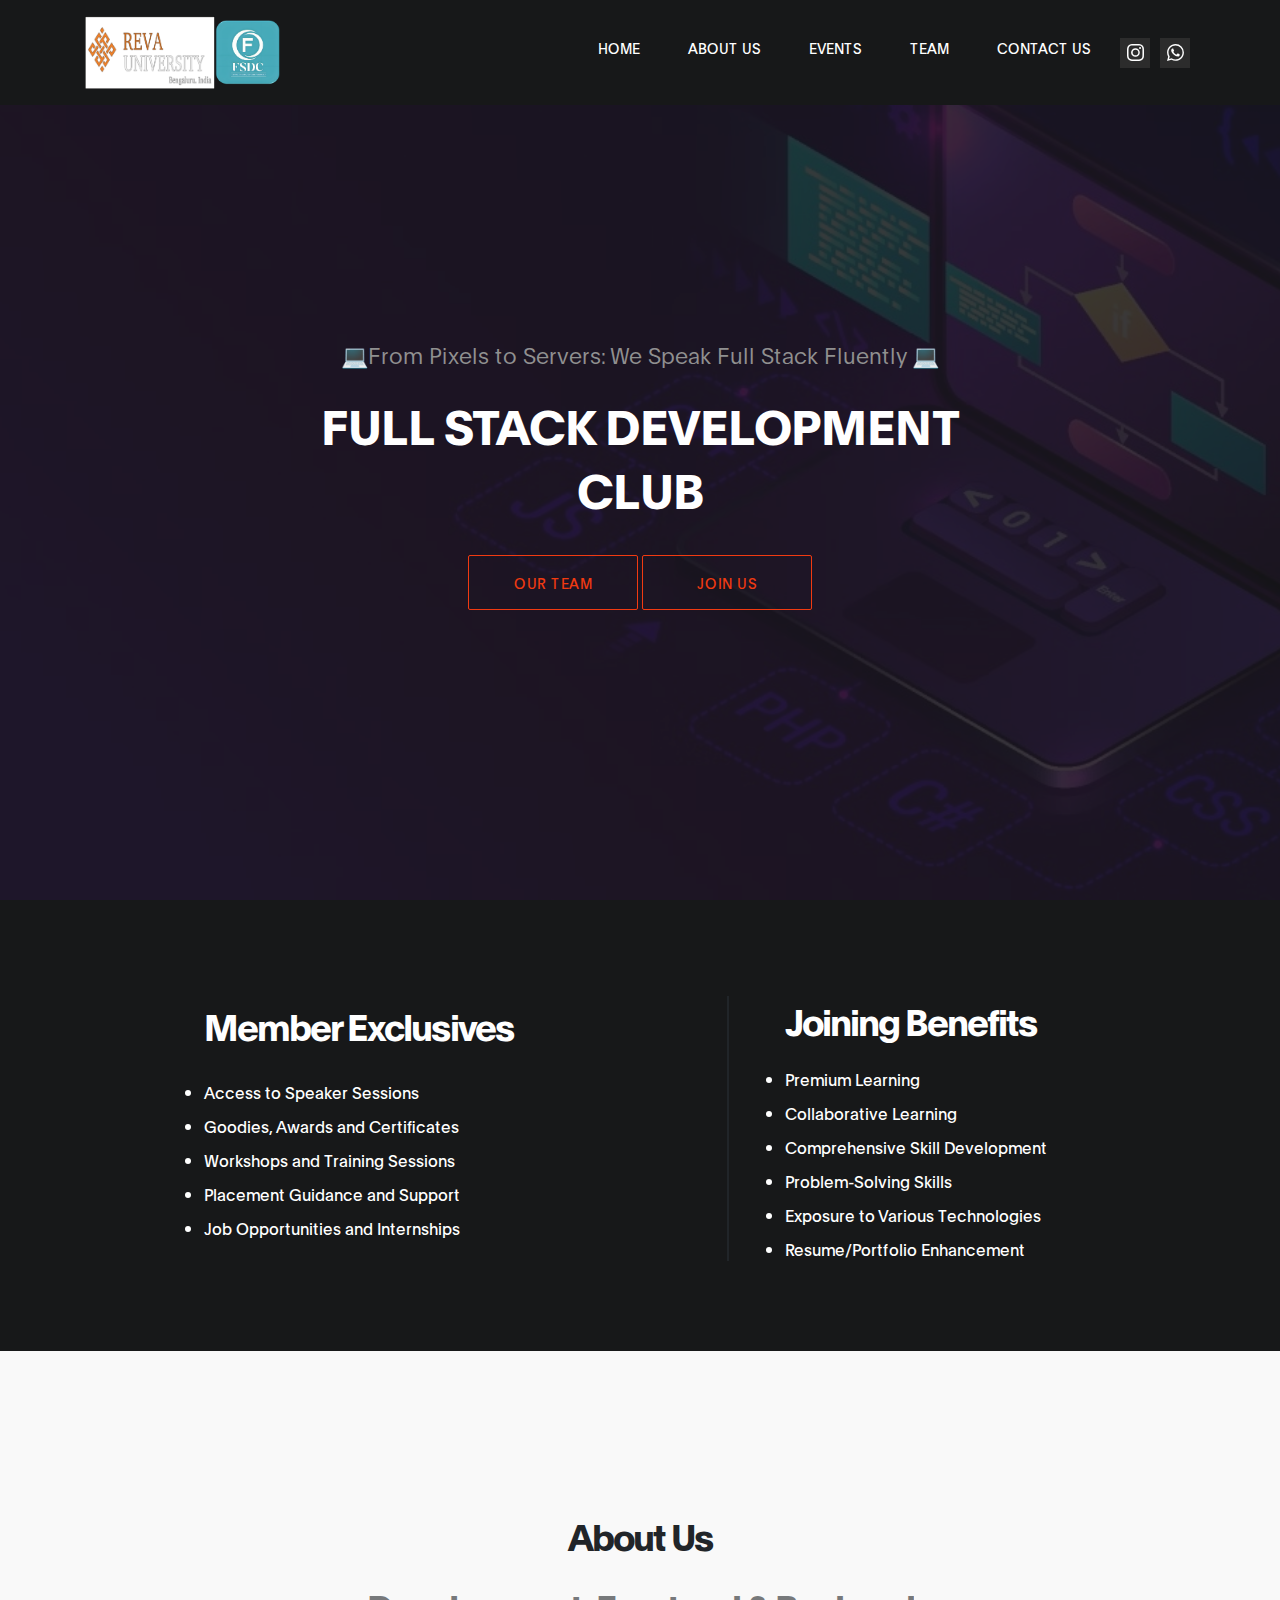
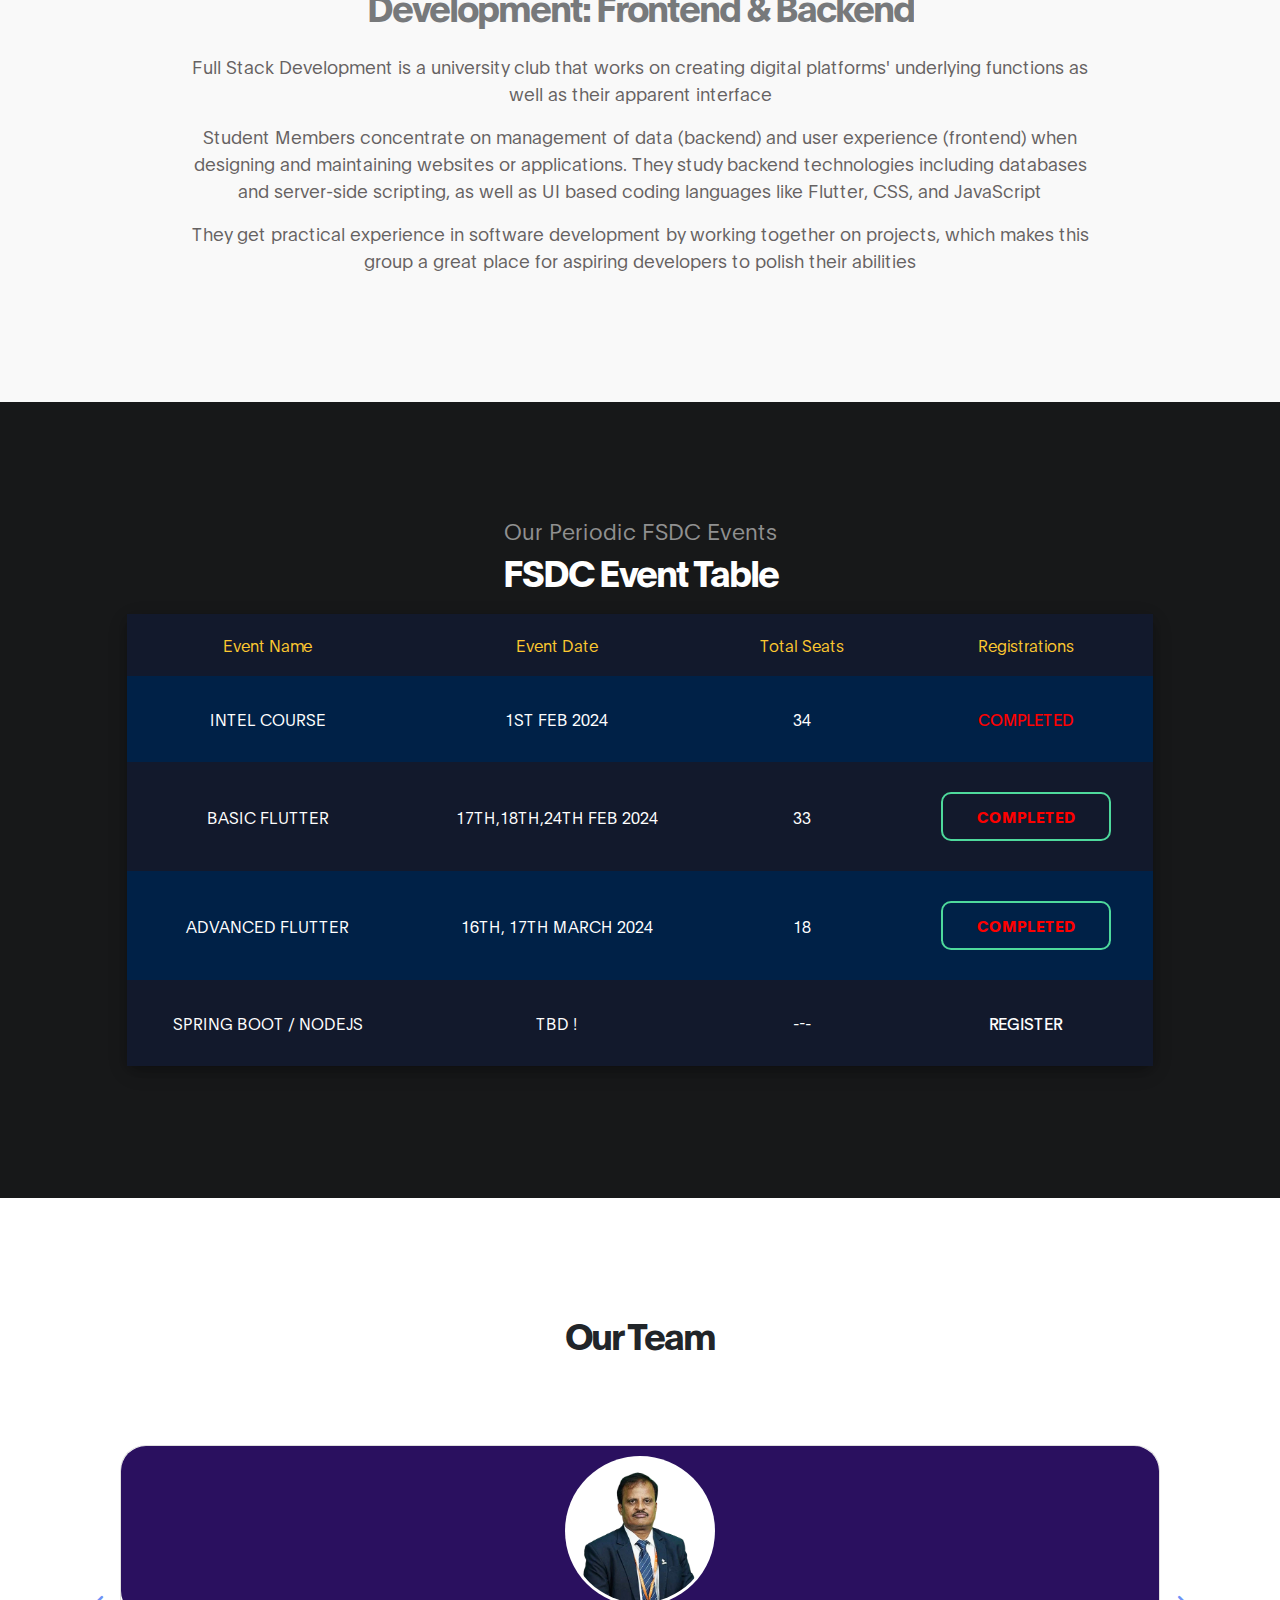
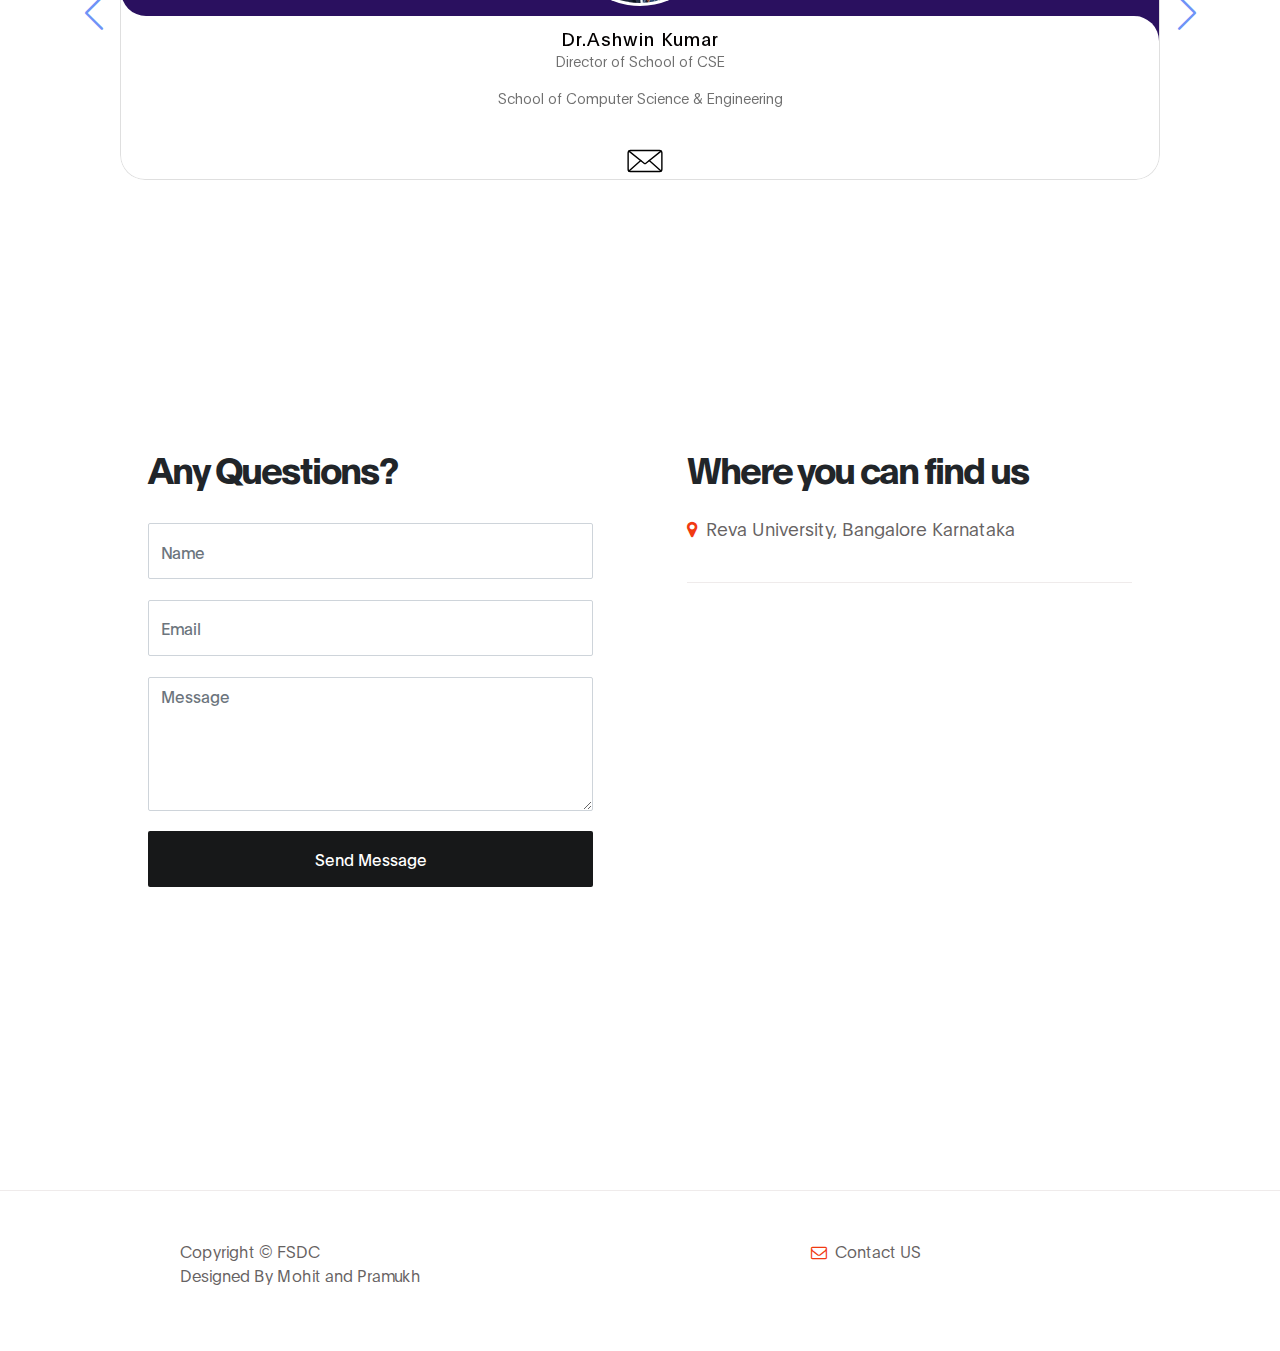
==== commit bcf8b7d8: "Rename fsdc_main.html to index.html" ====
--- a/index.html
+++ b/index.html
@@ -47,15 +47,15 @@
                     </li>
 
                     <li class="nav-item">
-                        <a href="#about" class="nav-link smoothScroll">About Us</a>
+                        <a href="#about_us" class="nav-link smoothScroll">About Us</a>
                     </li>
 
                     <li class="nav-item">
-                        <a href="#schedule" class="nav-link smoothScroll">Events</a>
+                        <a href="#events_table" class="nav-link smoothScroll">Events</a>
                     </li>
                     
                     <li class="nav-item">
-                        <a href="#class" class="nav-link smoothScroll">Team</a>
+                        <a href="#our_team" class="nav-link smoothScroll">Team</a>
                     </li>
                     
                     <li class="nav-item">
@@ -99,19 +99,21 @@
 
                                     <h1 class="text-white" data-aos="fade-up" data-aos-delay="500">Full Stack Development Club</h1>
 
-                                    <a href="#feature" class="btn custom-btn bordered mt-3" data-aos="fade-up" data-aos-delay="600">Get started</a>
+                                    <a href="#our_team" class="btn custom-btn bordered mt-3" data-aos="fade-up" data-aos-delay="600">Our Team</a>
+
+                                    <a href="#feature" class="btn custom-btn bordered mt-3" data-aos="fade-up" data-aos-delay="600">Join Us</a>
 
                               </div>
                          </div>
 
                     </div>
                </div>
-                <marquee behavior="scroll" direction="left" style="padding: 20px; background-color: rgba(240, 240, 240, 0); color: #f0f2f2;">Upcoming Events: Flutter (Batch 2) - Date 2</marquee>
+                <!-- <marquee behavior="scroll" direction="left" style="padding: 20px; background-color: rgba(240, 240, 240, 0); color: #f0f2f2;">Upcoming Events: Flutter (Batch 2) - Date 2</marquee> -->
      </section>
 
 
      <!-- Right Below Home -->
-     <section class="feature" id="feature">
+     <section class="feature" id="joining_benefits">
         <div class="container">
             <div class="row">
 
@@ -123,7 +125,6 @@
                     <p data-aos="fade-up" data-aos-delay="200">
                         <ul>
                             <li data-aos="fade-up" data-aos-delay="600">Access to Speaker Sessions</li>
-                            <li data-aos="fade-up" data-aos-delay="700">Hackathons and Coding Competitions</li>
                             <li data-aos="fade-up" data-aos-delay="800">Goodies, Awards and Certificates</li>
                             <li data-aos="fade-up" data-aos-delay="900">Workshops and Training Sessions</li>
                             <li data-aos="fade-up" data-aos-delay="1000">Placement Guidance and Support</li>
@@ -141,7 +142,6 @@
                                 
                                 <p data-aos="fade-up" data-aos-delay="200">
                                 <ul>
-                                    <li data-aos="fade-up" data-aos-delay="600">Free Entry</li>
                                     <li data-aos="fade-up" data-aos-delay="700">Premium Learning</li>
                                     <li data-aos="fade-up" data-aos-delay="800">Collaborative Learning</li>
                                     <li data-aos="fade-up" data-aos-delay="900">Comprehensive Skill Development</li>
@@ -158,7 +158,7 @@
     </section>
 
      <!-- ABOUT -->
-    <section class="about section" id="about">
+    <section class="about section" id="about_us">
         <div class="container">
             <div class="row">
                 <div class="mt-lg-5 mb-lg-0 mb-4 col-md-10 mx-auto col-12">
@@ -180,7 +180,7 @@
 
 
      <!-- Events -->
-    <section class="schedule section" id="schedule">
+    <section class="schedule section" id="events_table">
             <div class="container">
                 <div class="row">
                     <div class="col-lg-12 col-12 text-center">
@@ -201,21 +201,28 @@
                         <tbody>
                             <tr>
                                 <td data-label="Event Name">Intel Course</td>
-                                <td data-label="Event Date">Date 1</td>
-                                <td data-label="Total Seats">30</td>
-                                <td data-label="Booking Status"><a href="#schedule" class="btn btn__active">Book Now</a></td>
+                                <td data-label="Event Date">1st Feb 2024</td>
+                                <td data-label="Total Seats">34</td>
+                                <!-- href="#schedule" class="btn btn__active" -->
+                                <td data-label="Booking Status"><a style="color: red;">Completed</a></td>
                             </tr>
                             <tr>
-                                <td data-label="Event Name">Flutter (Batch 1)</td>
-                                <td data-label="Event Date">Date 2</td>
-                                <td data-label="Total Seats">30</td>
-                                <td data-label="Booking Status"><a href="#schedule" class="btn btn__active">Book Now</a></td>
+                                <td data-label="Event Name">Basic Flutter</td>
+                                <td data-label="Event Date">17th,18th,24th Feb 2024</td>
+                                <td data-label="Total Seats">33</td>
+                                <td data-label="Booking Status"><a href="Flutter1/Flutter1.html" class="btn btn__active" style="color: red;">Completed</a></td>
                             </tr>
                             <tr>
-                                <td data-label="Event Name">Flutter (Batch 2)</td>
-                                <td data-label="Event Date">Date 2</td>
-                                <td data-label="Total Seats">15</td>
-                                <td data-label="Booking Status"><a href="#schedule" class="btn btn__active">Book Now</a></td>
+                                <td data-label="Event Name">Advanced Flutter</td>
+                                <td data-label="Event Date">16th, 17th March 2024</td>
+                                <td data-label="Total Seats">18</td>
+                                <td data-label="Booking Status"><a href="Flutter1/Flutter2.html" class="btn btn__active" style="color: red;">Completed</a></td>
+                            </tr>
+                            <tr>
+                                <td data-label="Event Name"> Spring Boot / NodeJS </td>
+                                <td data-label="Event Date"> TBD ! </td>
+                                <td data-label="Total Seats">---</td>
+                                <td data-label="Booking Status"><a>Register</a></td>
                             </tr>
                         </tbody>
                     </table>
@@ -226,15 +233,12 @@
 
     
     <!-- Team -->     
-    <section class="class section" id="class">
+    <section class="class section" id="our_team">
         <div class="container">
             <div class="row">
                 <div class="col-lg-12 col-12 text-center mb-5">
                     <h2 data-aos="fade-up">Our Team</h2>
                 </div>
-                <!-- ADD DIV HERE (REMOVED TABLE HERE) -->
-
-
                 <div class="slide-container swiper">
                     <div class="slide-content">
                         <div class="card-wrapper swiper-wrapper">
@@ -662,6 +666,40 @@
                                 <div class="card-content">
                                     <h2 class="name">Rangashree</h2>
                                     <p class="description">Design Head</p>
+                                    <p class="description">School of Computer Science & Engineering</p>
+
+                                    <div class="social-card">
+
+                                      <button>
+                                      </button>
+                                      <button>
+                                        <svg xmlns="http://www.w3.org/2000/svg" enable-background="new 0 0 512 512" viewBox="0 0 512 512" id="envelope"><path fill="none" stroke="#000" stroke-linecap="round" stroke-linejoin="round" stroke-miterlimit="10" stroke-width="20" d="M27.878,115.042c5.583-4.59,12.742-7.335,20.532-7.335H463.59c7.79,0,14.95,2.745,20.532,7.346"></path><path fill="none" stroke="#000" stroke-linecap="round" stroke-linejoin="round" stroke-miterlimit="10" stroke-width="20" d="M496,140.117v231.766c0,17.893-14.506,32.41-32.41,32.41H48.41c-17.9,0-32.41-14.511-32.41-32.41V140.117
+                                          c0-10.114,4.625-19.131,11.878-25.075l215.499,172.878c7.375,5.917,17.871,5.917,25.246,0l215.499-172.867
+                                          C491.375,120.986,496,130.003,496,140.117z"></path><line x1="195.769" x2="27.878" y1="249.727" y2="396.958" fill="none" stroke="#000" stroke-linecap="round" stroke-linejoin="round" stroke-miterlimit="10" stroke-width="20"></line><line x1="316.359" x2="484.25" y1="249.727" y2="396.958" fill="none" stroke="#000" stroke-linecap="round" stroke-linejoin="round" stroke-miterlimit="10" stroke-width="20"></line></svg>
+                                      </button>
+                                      <button>
+                                        <svg xmlns="http://www.w3.org/2000/svg"  viewBox="0 0 48 48" width="35px" height="35px"><path fill="#0288D1" d="M42,37c0,2.762-2.238,5-5,5H11c-2.761,0-5-2.238-5-5V11c0-2.762,2.239-5,5-5h26c2.762,0,5,2.238,5,5V37z"/><path fill="#FFF" d="M12 19H17V36H12zM14.485 17h-.028C12.965 17 12 15.888 12 14.499 12 13.08 12.995 12 14.514 12c1.521 0 2.458 1.08 2.486 2.499C17 15.887 16.035 17 14.485 17zM36 36h-5v-9.099c0-2.198-1.225-3.698-3.192-3.698-1.501 0-2.313 1.012-2.707 1.99C24.957 25.543 25 26.511 25 27v9h-5V19h5v2.616C25.721 20.5 26.85 19 29.738 19c3.578 0 6.261 2.25 6.261 7.274L36 36 36 36z"/></svg>
+                                      </button>
+                                      <button>
+                                      </button>
+                                    
+                                    
+                                    </div>
+                                </div>
+                            </div>
+
+                            <div class="card swiper-slide">
+                                <div class="image-content">
+                                    <span class="overlay"></span>
+        
+                                    <div class="card-image">
+                                        <img src="images/ThanujaVerma.jpg" alt="" class="card-img">
+                                    </div>
+                                </div>
+        
+                                <div class="card-content">
+                                    <h2 class="name">S Thanuja</h2>
+                                    <p class="description">Media Head</p>
                                     <p class="description">School of Computer Science & Engineering</p>
 
                                     <div class="social-card">
@@ -985,4 +1023,4 @@
   
 
 </body>
-</html>+</html>
--- a/css/main.css
+++ b/css/main.css
@@ -758,7 +758,7 @@
     height: auto; /* Maintain aspect ratio */
   }
   .navbar-brand1 img {
-    width: 105px; /* Adjust this value as needed */
+    width: 130px; /* Adjust this value as needed */
     height: auto; /* Maintain aspect ratio */
   }
   .navbar-brand2 img {
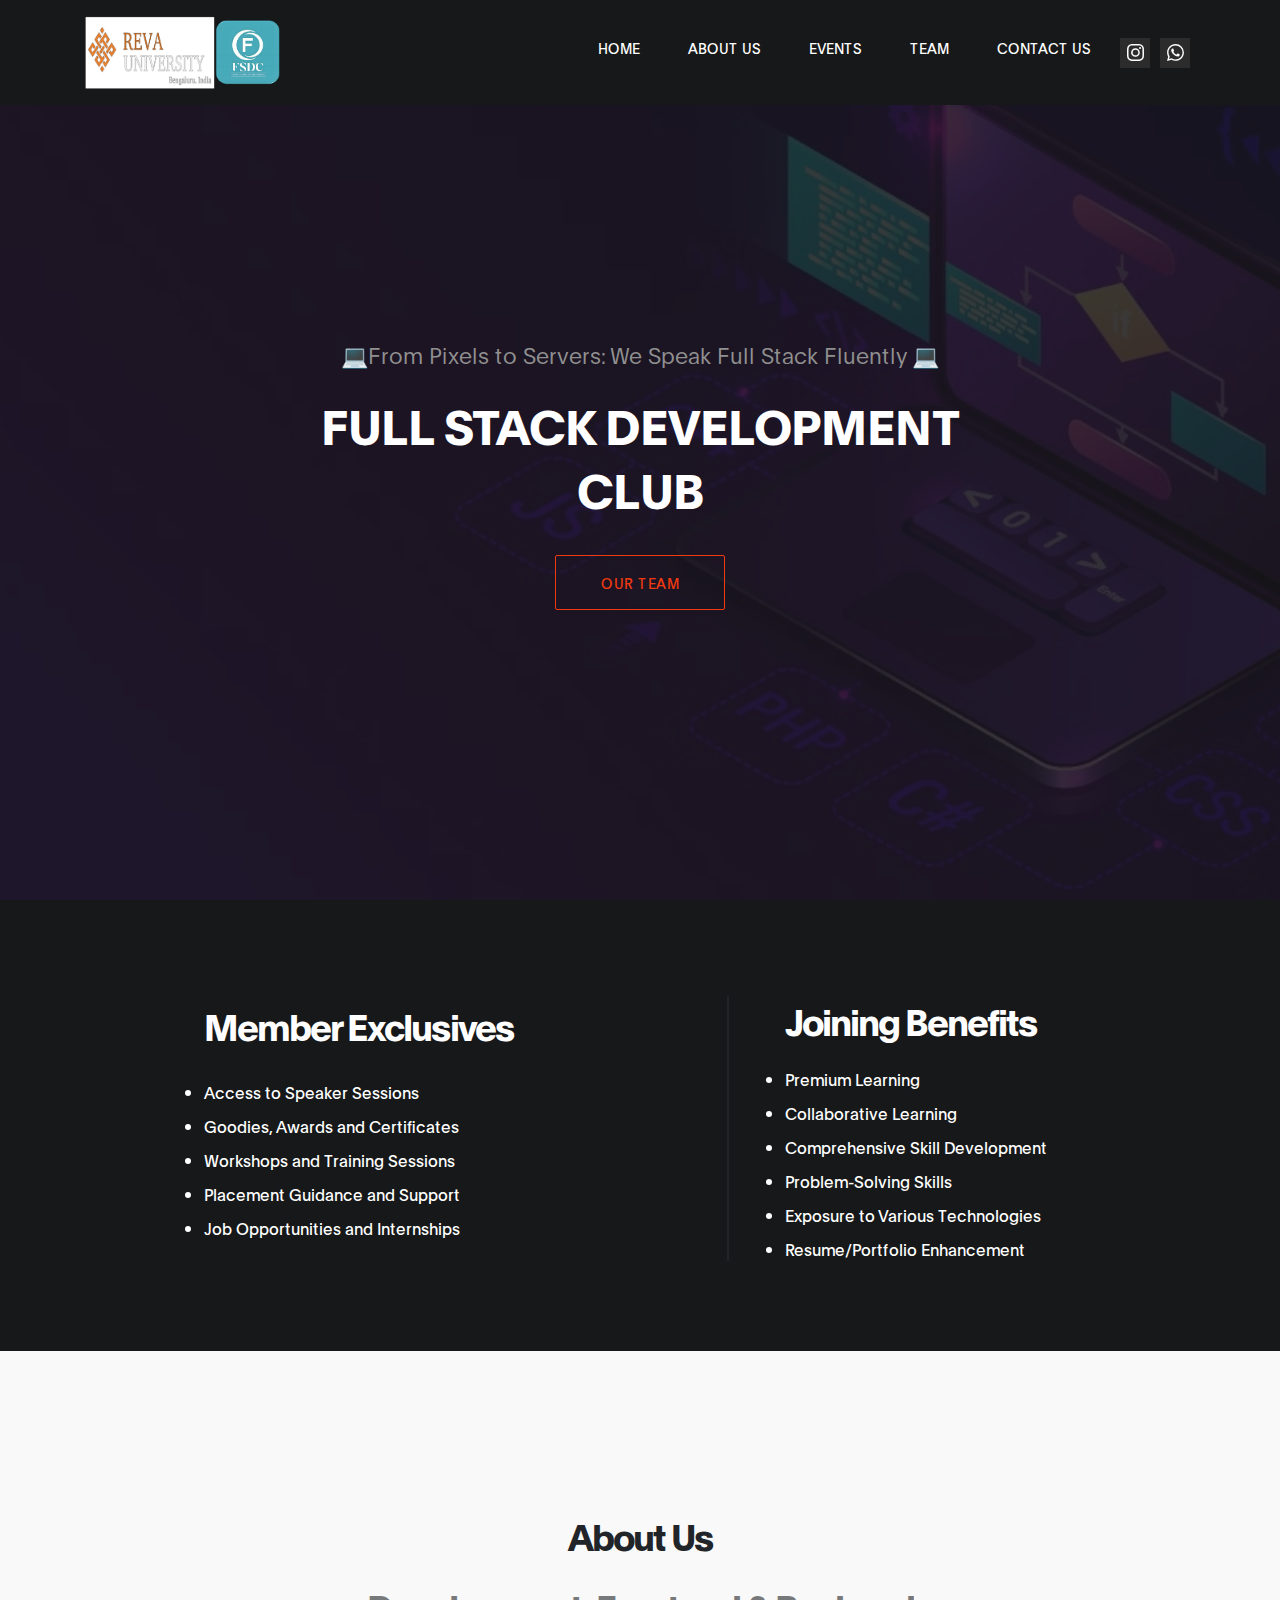
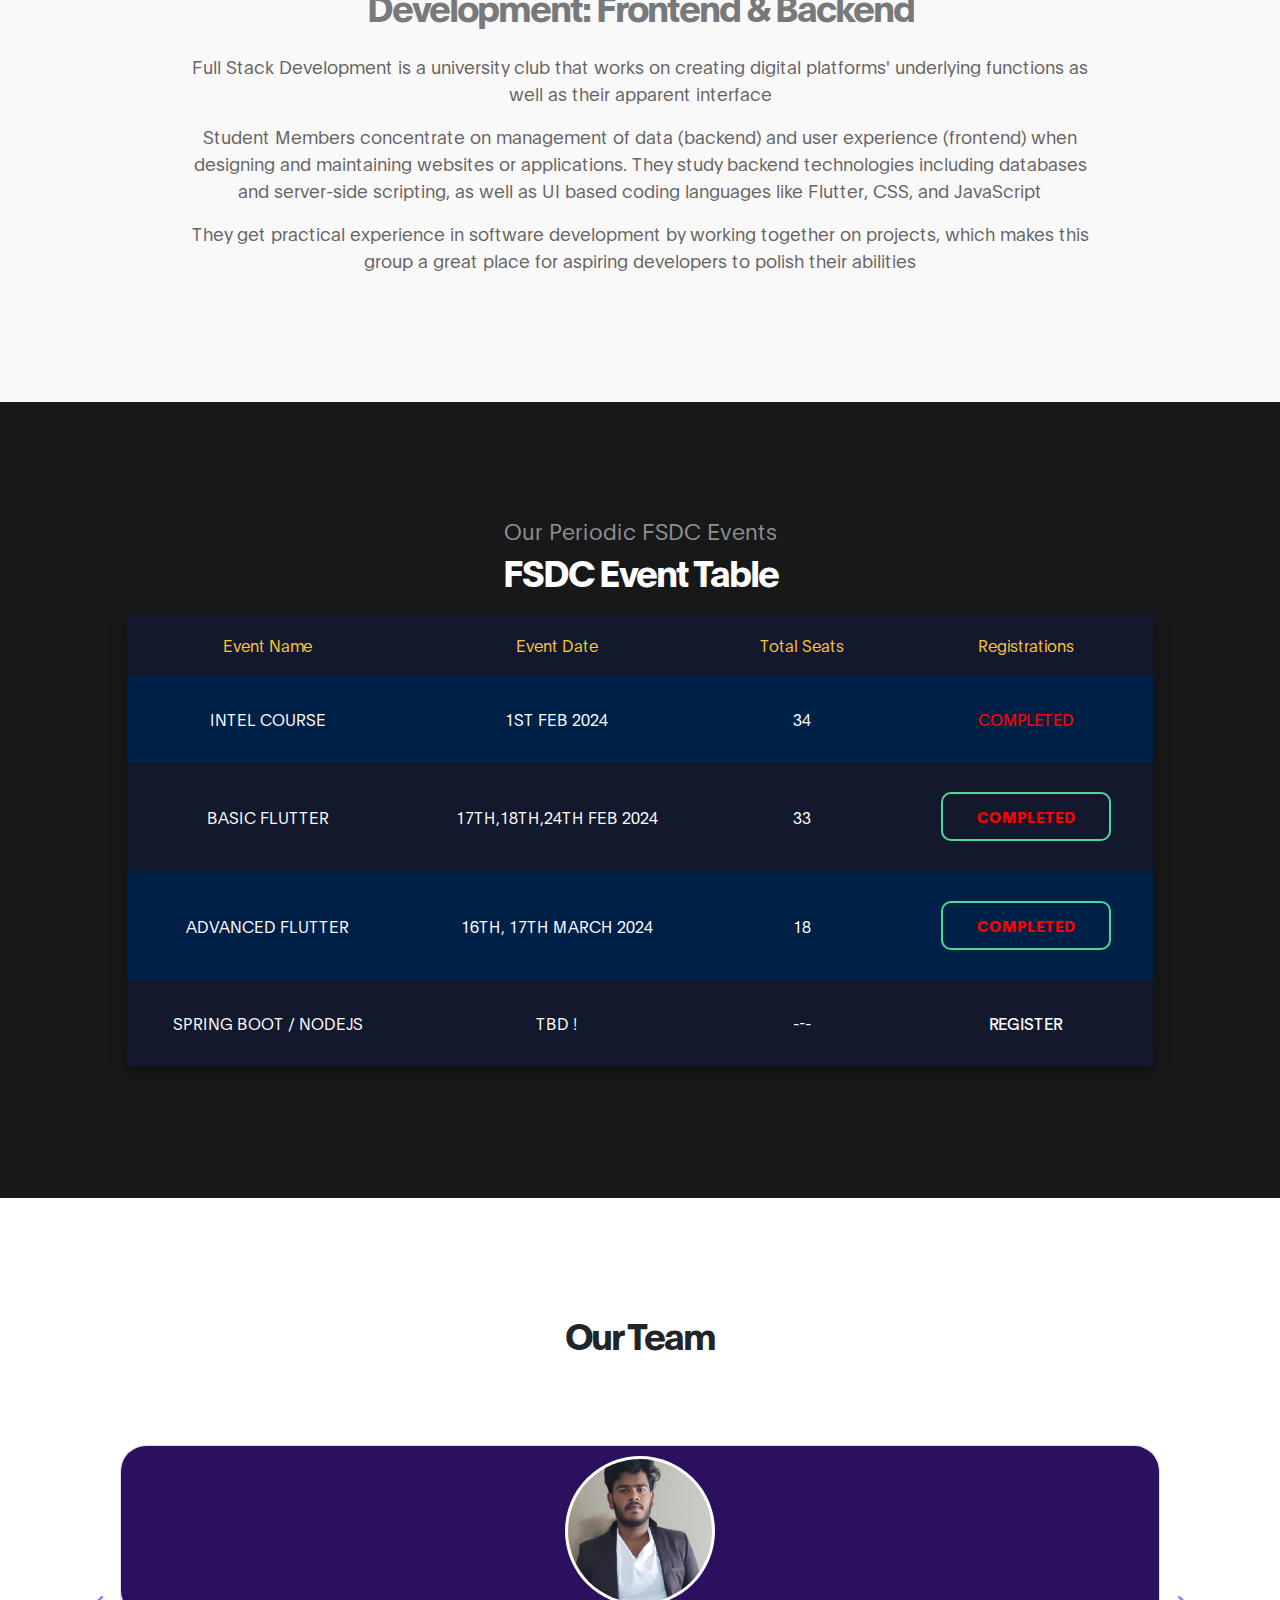
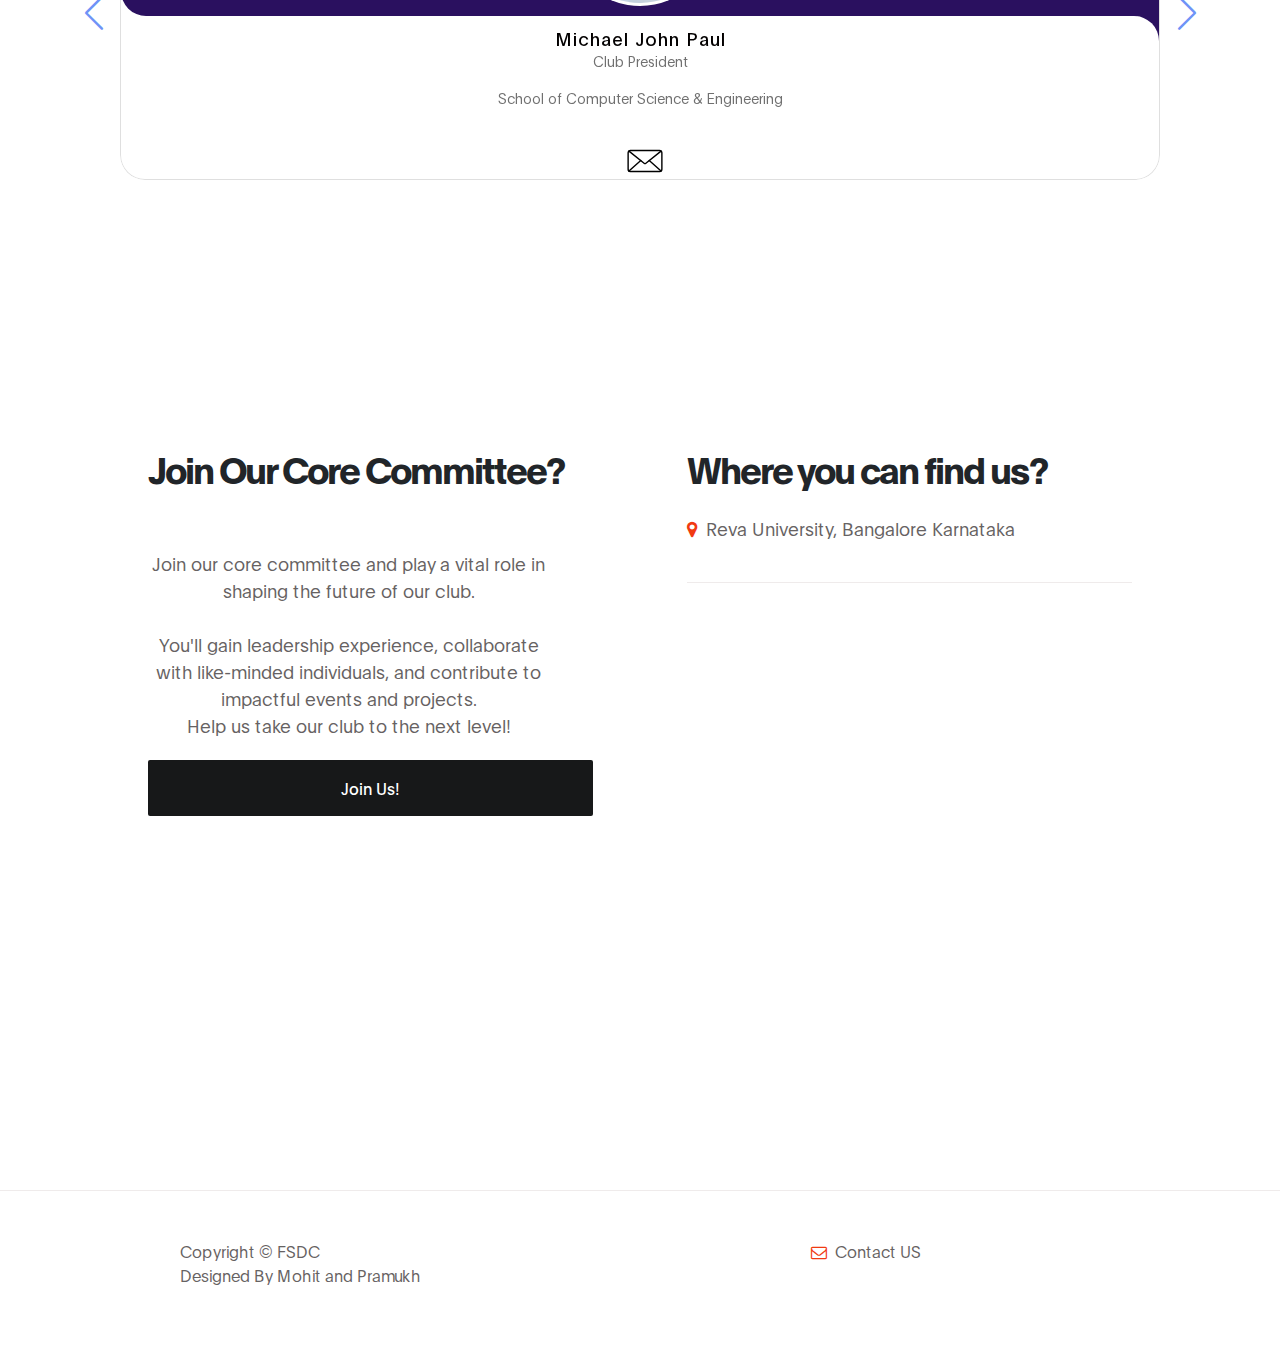
==== commit 415a52e2: "Add files via upload" ====
--- a/index.html
+++ b/index.html
@@ -100,8 +100,6 @@
                                     <h1 class="text-white" data-aos="fade-up" data-aos-delay="500">Full Stack Development Club</h1>
 
                                     <a href="#our_team" class="btn custom-btn bordered mt-3" data-aos="fade-up" data-aos-delay="600">Our Team</a>
-
-                                    <a href="#feature" class="btn custom-btn bordered mt-3" data-aos="fade-up" data-aos-delay="600">Join Us</a>
 
                               </div>
                          </div>
@@ -243,8 +241,265 @@
                     <div class="slide-content">
                         <div class="card-wrapper swiper-wrapper">
 
-                            <div class="card swiper-slide">
-                            <div class="image-content">
+
+                            <div class="card swiper-slide">
+                                <div class="image-content">
+                                    <span class="overlay"></span>
+        
+                                    <div class="card-image">
+                                        <img src="images/MichaelImage.jpg" alt="" class="card-img">
+                                    </div>
+                                </div>
+        
+                                <div class="card-content">
+                                    <h2 class="name">Michael John Paul</h2>
+                                    <p class="description">Club President</p>
+                                    <p class="description">School of Computer Science & Engineering</p>
+
+                                    <div class="social-card">
+                                      <button>
+                                        <svg xmlns="http://www.w3.org/2000/svg" enable-background="new 0 0 512 512" viewBox="0 0 512 512" id="envelope"><path fill="none" stroke="#000" stroke-linecap="round" stroke-linejoin="round" stroke-miterlimit="10" stroke-width="20" d="M27.878,115.042c5.583-4.59,12.742-7.335,20.532-7.335H463.59c7.79,0,14.95,2.745,20.532,7.346"></path><path fill="none" stroke="#000" stroke-linecap="round" stroke-linejoin="round" stroke-miterlimit="10" stroke-width="20" d="M496,140.117v231.766c0,17.893-14.506,32.41-32.41,32.41H48.41c-17.9,0-32.41-14.511-32.41-32.41V140.117
+                                          c0-10.114,4.625-19.131,11.878-25.075l215.499,172.878c7.375,5.917,17.871,5.917,25.246,0l215.499-172.867
+                                          C491.375,120.986,496,130.003,496,140.117z"></path><line x1="195.769" x2="27.878" y1="249.727" y2="396.958" fill="none" stroke="#000" stroke-linecap="round" stroke-linejoin="round" stroke-miterlimit="10" stroke-width="20"></line><line x1="316.359" x2="484.25" y1="249.727" y2="396.958" fill="none" stroke="#000" stroke-linecap="round" stroke-linejoin="round" stroke-miterlimit="10" stroke-width="20"></line></svg>
+                                      </button>
+                                      <!-- <button>
+                                        <svg xmlns="http://www.w3.org/2000/svg"  viewBox="0 0 48 48" width="35px" height="35px"><path fill="#0288D1" d="M42,37c0,2.762-2.238,5-5,5H11c-2.761,0-5-2.238-5-5V11c0-2.762,2.239-5,5-5h26c2.762,0,5,2.238,5,5V37z"/><path fill="#FFF" d="M12 19H17V36H12zM14.485 17h-.028C12.965 17 12 15.888 12 14.499 12 13.08 12.995 12 14.514 12c1.521 0 2.458 1.08 2.486 2.499C17 15.887 16.035 17 14.485 17zM36 36h-5v-9.099c0-2.198-1.225-3.698-3.192-3.698-1.501 0-2.313 1.012-2.707 1.99C24.957 25.543 25 26.511 25 27v9h-5V19h5v2.616C25.721 20.5 26.85 19 29.738 19c3.578 0 6.261 2.25 6.261 7.274L36 36 36 36z"/></svg>
+                                      </button> -->
+                                    </div>
+                                </div>
+                            </div>
+
+                            <div class="card swiper-slide">
+                                <div class="image-content">
+                                    <span class="overlay"></span>
+        
+                                    <div class="card-image">
+                                        <img src="images/NisargaImage.jpg" alt="" class="card-img">
+                                    </div>
+                                </div>
+        
+                                <div class="card-content">
+                                    <h2 class="name">Nisarga Kolurmath</h2>
+                                    <p class="description">Club Vice-President</p>
+                                    <p class="description">School of Computer Science & Engineering</p>
+
+                                    <div class="social-card">
+                                      <button>
+                                        <svg xmlns="http://www.w3.org/2000/svg" enable-background="new 0 0 512 512" viewBox="0 0 512 512" id="envelope"><path fill="none" stroke="#000" stroke-linecap="round" stroke-linejoin="round" stroke-miterlimit="10" stroke-width="20" d="M27.878,115.042c5.583-4.59,12.742-7.335,20.532-7.335H463.59c7.79,0,14.95,2.745,20.532,7.346"></path><path fill="none" stroke="#000" stroke-linecap="round" stroke-linejoin="round" stroke-miterlimit="10" stroke-width="20" d="M496,140.117v231.766c0,17.893-14.506,32.41-32.41,32.41H48.41c-17.9,0-32.41-14.511-32.41-32.41V140.117
+                                          c0-10.114,4.625-19.131,11.878-25.075l215.499,172.878c7.375,5.917,17.871,5.917,25.246,0l215.499-172.867
+                                          C491.375,120.986,496,130.003,496,140.117z"></path><line x1="195.769" x2="27.878" y1="249.727" y2="396.958" fill="none" stroke="#000" stroke-linecap="round" stroke-linejoin="round" stroke-miterlimit="10" stroke-width="20"></line><line x1="316.359" x2="484.25" y1="249.727" y2="396.958" fill="none" stroke="#000" stroke-linecap="round" stroke-linejoin="round" stroke-miterlimit="10" stroke-width="20"></line></svg>
+                                      </button>
+                                      <!-- <button>
+                                        <svg xmlns="http://www.w3.org/2000/svg"  viewBox="0 0 48 48" width="35px" height="35px"><path fill="#0288D1" d="M42,37c0,2.762-2.238,5-5,5H11c-2.761,0-5-2.238-5-5V11c0-2.762,2.239-5,5-5h26c2.762,0,5,2.238,5,5V37z"/><path fill="#FFF" d="M12 19H17V36H12zM14.485 17h-.028C12.965 17 12 15.888 12 14.499 12 13.08 12.995 12 14.514 12c1.521 0 2.458 1.08 2.486 2.499C17 15.887 16.035 17 14.485 17zM36 36h-5v-9.099c0-2.198-1.225-3.698-3.192-3.698-1.501 0-2.313 1.012-2.707 1.99C24.957 25.543 25 26.511 25 27v9h-5V19h5v2.616C25.721 20.5 26.85 19 29.738 19c3.578 0 6.261 2.25 6.261 7.274L36 36 36 36z"/></svg>
+                                      </button> -->
+                                    </div>
+                                </div>
+                            </div>
+
+                            <div class="card swiper-slide">
+                                <div class="image-content">
+                                    <span class="overlay"></span>
+        
+                                    <div class="card-image">
+                                        <img src="images/MohitImage.png" alt="" class="card-img" style="text-align: center;" >
+                                    </div>
+                                </div>
+        
+                                <div class="card-content">
+                                    <h2 class="name">Mohit Choudhary</h2>
+                                    <p class="description">Technical Coordinator</p>
+                                    <p class="description">School of Computer Science & Engineering</p>
+
+                                    <div class="social-card">
+
+                                      <button>
+                                      </button>
+                                      <button>
+                                        <svg xmlns="http://www.w3.org/2000/svg" enable-background="new 0 0 512 512" viewBox="0 0 512 512" id="envelope"><path fill="none" stroke="#000" stroke-linecap="round" stroke-linejoin="round" stroke-miterlimit="10" stroke-width="20" d="M27.878,115.042c5.583-4.59,12.742-7.335,20.532-7.335H463.59c7.79,0,14.95,2.745,20.532,7.346"></path><path fill="none" stroke="#000" stroke-linecap="round" stroke-linejoin="round" stroke-miterlimit="10" stroke-width="20" d="M496,140.117v231.766c0,17.893-14.506,32.41-32.41,32.41H48.41c-17.9,0-32.41-14.511-32.41-32.41V140.117
+                                          c0-10.114,4.625-19.131,11.878-25.075l215.499,172.878c7.375,5.917,17.871,5.917,25.246,0l215.499-172.867
+                                          C491.375,120.986,496,130.003,496,140.117z"></path><line x1="195.769" x2="27.878" y1="249.727" y2="396.958" fill="none" stroke="#000" stroke-linecap="round" stroke-linejoin="round" stroke-miterlimit="10" stroke-width="20"></line><line x1="316.359" x2="484.25" y1="249.727" y2="396.958" fill="none" stroke="#000" stroke-linecap="round" stroke-linejoin="round" stroke-miterlimit="10" stroke-width="20"></line></svg>
+                                      </button>
+                                      <button>
+                                        <svg xmlns="http://www.w3.org/2000/svg"  viewBox="0 0 48 48" width="35px" height="35px"><path fill="#0288D1" d="M42,37c0,2.762-2.238,5-5,5H11c-2.761,0-5-2.238-5-5V11c0-2.762,2.239-5,5-5h26c2.762,0,5,2.238,5,5V37z"/><path fill="#FFF" d="M12 19H17V36H12zM14.485 17h-.028C12.965 17 12 15.888 12 14.499 12 13.08 12.995 12 14.514 12c1.521 0 2.458 1.08 2.486 2.499C17 15.887 16.035 17 14.485 17zM36 36h-5v-9.099c0-2.198-1.225-3.698-3.192-3.698-1.501 0-2.313 1.012-2.707 1.99C24.957 25.543 25 26.511 25 27v9h-5V19h5v2.616C25.721 20.5 26.85 19 29.738 19c3.578 0 6.261 2.25 6.261 7.274L36 36 36 36z"/></svg>
+                                      </button>
+                                      <button>
+                                      </button>
+                                    
+                                    
+                                    </div>
+                                </div>
+                            </div>
+
+                            <div class="card swiper-slide">
+                                <div class="image-content">
+                                    <span class="overlay"></span>
+        
+                                    <div class="card-image">
+                                        <img src="images/Pramukh.png" alt="" class="card-img">
+                                    </div>
+                                </div>
+        
+                                <div class="card-content">
+                                    <h2 class="name">Pramukh Sathish</h2>
+                                    <p class="description">Technical Coordinator</p>
+                                    <p class="description">School of Computer Science & Engineering</p>
+
+                                    <div class="social-card">
+
+                                      <button>
+                                      </button>
+                                      <button>
+                                        <svg xmlns="http://www.w3.org/2000/svg" enable-background="new 0 0 512 512" viewBox="0 0 512 512" id="envelope"><path fill="none" stroke="#000" stroke-linecap="round" stroke-linejoin="round" stroke-miterlimit="10" stroke-width="20" d="M27.878,115.042c5.583-4.59,12.742-7.335,20.532-7.335H463.59c7.79,0,14.95,2.745,20.532,7.346"></path><path fill="none" stroke="#000" stroke-linecap="round" stroke-linejoin="round" stroke-miterlimit="10" stroke-width="20" d="M496,140.117v231.766c0,17.893-14.506,32.41-32.41,32.41H48.41c-17.9,0-32.41-14.511-32.41-32.41V140.117
+                                          c0-10.114,4.625-19.131,11.878-25.075l215.499,172.878c7.375,5.917,17.871,5.917,25.246,0l215.499-172.867
+                                          C491.375,120.986,496,130.003,496,140.117z"></path><line x1="195.769" x2="27.878" y1="249.727" y2="396.958" fill="none" stroke="#000" stroke-linecap="round" stroke-linejoin="round" stroke-miterlimit="10" stroke-width="20"></line><line x1="316.359" x2="484.25" y1="249.727" y2="396.958" fill="none" stroke="#000" stroke-linecap="round" stroke-linejoin="round" stroke-miterlimit="10" stroke-width="20"></line></svg>
+                                      </button>
+                                      <button>
+                                        <svg xmlns="http://www.w3.org/2000/svg"  viewBox="0 0 48 48" width="35px" height="35px"><path fill="#0288D1" d="M42,37c0,2.762-2.238,5-5,5H11c-2.761,0-5-2.238-5-5V11c0-2.762,2.239-5,5-5h26c2.762,0,5,2.238,5,5V37z"/><path fill="#FFF" d="M12 19H17V36H12zM14.485 17h-.028C12.965 17 12 15.888 12 14.499 12 13.08 12.995 12 14.514 12c1.521 0 2.458 1.08 2.486 2.499C17 15.887 16.035 17 14.485 17zM36 36h-5v-9.099c0-2.198-1.225-3.698-3.192-3.698-1.501 0-2.313 1.012-2.707 1.99C24.957 25.543 25 26.511 25 27v9h-5V19h5v2.616C25.721 20.5 26.85 19 29.738 19c3.578 0 6.261 2.25 6.261 7.274L36 36 36 36z"/></svg>
+                                      </button>
+                                      <button>
+                                      </button>                                    
+                                    </div>
+                                </div>
+                            </div>
+
+                            <div class="card swiper-slide">
+                                <div class="image-content">
+                                    <span class="overlay"></span>
+        
+                                    <div class="card-image">
+                                        <img src="images/Hemang.png" alt="" class="card-img">
+                                    </div>
+                                </div>
+        
+                                <div class="card-content">
+                                    <h2 class="name">Hemang Patti</h2>
+                                    <p class="description">Event Manager</p>
+                                    <p class="description">School of Computer Science & Engineering</p>
+
+                                    <div class="social-card">
+
+                                      <button>
+                                      </button>
+                                      <button>
+                                        <svg xmlns="http://www.w3.org/2000/svg" enable-background="new 0 0 512 512" viewBox="0 0 512 512" id="envelope"><path fill="none" stroke="#000" stroke-linecap="round" stroke-linejoin="round" stroke-miterlimit="10" stroke-width="20" d="M27.878,115.042c5.583-4.59,12.742-7.335,20.532-7.335H463.59c7.79,0,14.95,2.745,20.532,7.346"></path><path fill="none" stroke="#000" stroke-linecap="round" stroke-linejoin="round" stroke-miterlimit="10" stroke-width="20" d="M496,140.117v231.766c0,17.893-14.506,32.41-32.41,32.41H48.41c-17.9,0-32.41-14.511-32.41-32.41V140.117
+                                          c0-10.114,4.625-19.131,11.878-25.075l215.499,172.878c7.375,5.917,17.871,5.917,25.246,0l215.499-172.867
+                                          C491.375,120.986,496,130.003,496,140.117z"></path><line x1="195.769" x2="27.878" y1="249.727" y2="396.958" fill="none" stroke="#000" stroke-linecap="round" stroke-linejoin="round" stroke-miterlimit="10" stroke-width="20"></line><line x1="316.359" x2="484.25" y1="249.727" y2="396.958" fill="none" stroke="#000" stroke-linecap="round" stroke-linejoin="round" stroke-miterlimit="10" stroke-width="20"></line></svg>
+                                      </button>
+                                      <button>
+                                        <svg xmlns="http://www.w3.org/2000/svg"  viewBox="0 0 48 48" width="35px" height="35px"><path fill="#0288D1" d="M42,37c0,2.762-2.238,5-5,5H11c-2.761,0-5-2.238-5-5V11c0-2.762,2.239-5,5-5h26c2.762,0,5,2.238,5,5V37z"/><path fill="#FFF" d="M12 19H17V36H12zM14.485 17h-.028C12.965 17 12 15.888 12 14.499 12 13.08 12.995 12 14.514 12c1.521 0 2.458 1.08 2.486 2.499C17 15.887 16.035 17 14.485 17zM36 36h-5v-9.099c0-2.198-1.225-3.698-3.192-3.698-1.501 0-2.313 1.012-2.707 1.99C24.957 25.543 25 26.511 25 27v9h-5V19h5v2.616C25.721 20.5 26.85 19 29.738 19c3.578 0 6.261 2.25 6.261 7.274L36 36 36 36z"/></svg>
+                                      </button>
+                                      <button>
+                                      </button>
+                                    
+                                    
+                                    </div>
+                                </div>
+                            </div>
+
+                            <div class="card swiper-slide">
+                                <div class="image-content">
+                                    <span class="overlay"></span>
+        
+                                    <div class="card-image">
+                                        <img src="images/rangashree.png.jpg" alt="" class="card-img">
+                                    </div>
+                                </div>
+        
+                                <div class="card-content">
+                                    <h2 class="name">Rangashree</h2>
+                                    <p class="description">Design Head</p>
+                                    <p class="description">School of Computer Science & Engineering</p>
+
+                                    <div class="social-card">
+
+                                      <button>
+                                      </button>
+                                      <button>
+                                        <svg xmlns="http://www.w3.org/2000/svg" enable-background="new 0 0 512 512" viewBox="0 0 512 512" id="envelope"><path fill="none" stroke="#000" stroke-linecap="round" stroke-linejoin="round" stroke-miterlimit="10" stroke-width="20" d="M27.878,115.042c5.583-4.59,12.742-7.335,20.532-7.335H463.59c7.79,0,14.95,2.745,20.532,7.346"></path><path fill="none" stroke="#000" stroke-linecap="round" stroke-linejoin="round" stroke-miterlimit="10" stroke-width="20" d="M496,140.117v231.766c0,17.893-14.506,32.41-32.41,32.41H48.41c-17.9,0-32.41-14.511-32.41-32.41V140.117
+                                          c0-10.114,4.625-19.131,11.878-25.075l215.499,172.878c7.375,5.917,17.871,5.917,25.246,0l215.499-172.867
+                                          C491.375,120.986,496,130.003,496,140.117z"></path><line x1="195.769" x2="27.878" y1="249.727" y2="396.958" fill="none" stroke="#000" stroke-linecap="round" stroke-linejoin="round" stroke-miterlimit="10" stroke-width="20"></line><line x1="316.359" x2="484.25" y1="249.727" y2="396.958" fill="none" stroke="#000" stroke-linecap="round" stroke-linejoin="round" stroke-miterlimit="10" stroke-width="20"></line></svg>
+                                      </button>
+                                      <button>
+                                        <svg xmlns="http://www.w3.org/2000/svg"  viewBox="0 0 48 48" width="35px" height="35px"><path fill="#0288D1" d="M42,37c0,2.762-2.238,5-5,5H11c-2.761,0-5-2.238-5-5V11c0-2.762,2.239-5,5-5h26c2.762,0,5,2.238,5,5V37z"/><path fill="#FFF" d="M12 19H17V36H12zM14.485 17h-.028C12.965 17 12 15.888 12 14.499 12 13.08 12.995 12 14.514 12c1.521 0 2.458 1.08 2.486 2.499C17 15.887 16.035 17 14.485 17zM36 36h-5v-9.099c0-2.198-1.225-3.698-3.192-3.698-1.501 0-2.313 1.012-2.707 1.99C24.957 25.543 25 26.511 25 27v9h-5V19h5v2.616C25.721 20.5 26.85 19 29.738 19c3.578 0 6.261 2.25 6.261 7.274L36 36 36 36z"/></svg>
+                                      </button>
+                                      <button>
+                                      </button>
+                                    
+                                    
+                                    </div>
+                                </div>
+                            </div>
+
+                            <div class="card swiper-slide">
+                                <div class="image-content">
+                                    <span class="overlay"></span>
+        
+                                    <div class="card-image">
+                                        <img src="images/Manoj.png.jpg" alt="" class="card-img">
+                                    </div>
+                                </div>
+        
+                                <div class="card-content">
+                                    <h2 class="name">Manoj G.M</h2>
+                                    <p class="description">Marketing Head</p>
+                                    <p class="description">School of Computer Science & Engineering</p>
+
+                                    <div class="social-card">
+
+                                      <button>
+                                      </button>
+                                      <button>
+                                        <svg xmlns="http://www.w3.org/2000/svg" enable-background="new 0 0 512 512" viewBox="0 0 512 512" id="envelope"><path fill="none" stroke="#000" stroke-linecap="round" stroke-linejoin="round" stroke-miterlimit="10" stroke-width="20" d="M27.878,115.042c5.583-4.59,12.742-7.335,20.532-7.335H463.59c7.79,0,14.95,2.745,20.532,7.346"></path><path fill="none" stroke="#000" stroke-linecap="round" stroke-linejoin="round" stroke-miterlimit="10" stroke-width="20" d="M496,140.117v231.766c0,17.893-14.506,32.41-32.41,32.41H48.41c-17.9,0-32.41-14.511-32.41-32.41V140.117
+                                          c0-10.114,4.625-19.131,11.878-25.075l215.499,172.878c7.375,5.917,17.871,5.917,25.246,0l215.499-172.867
+                                          C491.375,120.986,496,130.003,496,140.117z"></path><line x1="195.769" x2="27.878" y1="249.727" y2="396.958" fill="none" stroke="#000" stroke-linecap="round" stroke-linejoin="round" stroke-miterlimit="10" stroke-width="20"></line><line x1="316.359" x2="484.25" y1="249.727" y2="396.958" fill="none" stroke="#000" stroke-linecap="round" stroke-linejoin="round" stroke-miterlimit="10" stroke-width="20"></line></svg>
+                                      </button>
+                                      <button>
+                                        <svg xmlns="http://www.w3.org/2000/svg"  viewBox="0 0 48 48" width="35px" height="35px"><path fill="#0288D1" d="M42,37c0,2.762-2.238,5-5,5H11c-2.761,0-5-2.238-5-5V11c0-2.762,2.239-5,5-5h26c2.762,0,5,2.238,5,5V37z"/><path fill="#FFF" d="M12 19H17V36H12zM14.485 17h-.028C12.965 17 12 15.888 12 14.499 12 13.08 12.995 12 14.514 12c1.521 0 2.458 1.08 2.486 2.499C17 15.887 16.035 17 14.485 17zM36 36h-5v-9.099c0-2.198-1.225-3.698-3.192-3.698-1.501 0-2.313 1.012-2.707 1.99C24.957 25.543 25 26.511 25 27v9h-5V19h5v2.616C25.721 20.5 26.85 19 29.738 19c3.578 0 6.261 2.25 6.261 7.274L36 36 36 36z"/></svg>
+                                      </button>
+                                      <button>
+                                      </button>
+                                    
+                                    
+                                    </div>
+                                </div>
+                            </div>
+
+                            <div class="card swiper-slide">
+                                <div class="image-content">
+                                    <span class="overlay"></span>
+        
+                                    <div class="card-image">
+                                        <img src="images/ThanujaVerma.jpg" alt="" class="card-img">
+                                    </div>
+                                </div>
+        
+                                <div class="card-content">
+                                    <h2 class="name">S Thanuja</h2>
+                                    <p class="description">Media Head</p>
+                                    <p class="description">School of Computer Science & Engineering</p>
+
+                                    <div class="social-card">
+
+                                      <button>
+                                      </button>
+                                      <button>
+                                        <svg xmlns="http://www.w3.org/2000/svg" enable-background="new 0 0 512 512" viewBox="0 0 512 512" id="envelope"><path fill="none" stroke="#000" stroke-linecap="round" stroke-linejoin="round" stroke-miterlimit="10" stroke-width="20" d="M27.878,115.042c5.583-4.59,12.742-7.335,20.532-7.335H463.59c7.79,0,14.95,2.745,20.532,7.346"></path><path fill="none" stroke="#000" stroke-linecap="round" stroke-linejoin="round" stroke-miterlimit="10" stroke-width="20" d="M496,140.117v231.766c0,17.893-14.506,32.41-32.41,32.41H48.41c-17.9,0-32.41-14.511-32.41-32.41V140.117
+                                          c0-10.114,4.625-19.131,11.878-25.075l215.499,172.878c7.375,5.917,17.871,5.917,25.246,0l215.499-172.867
+                                          C491.375,120.986,496,130.003,496,140.117z"></path><line x1="195.769" x2="27.878" y1="249.727" y2="396.958" fill="none" stroke="#000" stroke-linecap="round" stroke-linejoin="round" stroke-miterlimit="10" stroke-width="20"></line><line x1="316.359" x2="484.25" y1="249.727" y2="396.958" fill="none" stroke="#000" stroke-linecap="round" stroke-linejoin="round" stroke-miterlimit="10" stroke-width="20"></line></svg>
+                                      </button>
+                                      <button>
+                                        <svg xmlns="http://www.w3.org/2000/svg"  viewBox="0 0 48 48" width="35px" height="35px"><path fill="#0288D1" d="M42,37c0,2.762-2.238,5-5,5H11c-2.761,0-5-2.238-5-5V11c0-2.762,2.239-5,5-5h26c2.762,0,5,2.238,5,5V37z"/><path fill="#FFF" d="M12 19H17V36H12zM14.485 17h-.028C12.965 17 12 15.888 12 14.499 12 13.08 12.995 12 14.514 12c1.521 0 2.458 1.08 2.486 2.499C17 15.887 16.035 17 14.485 17zM36 36h-5v-9.099c0-2.198-1.225-3.698-3.192-3.698-1.501 0-2.313 1.012-2.707 1.99C24.957 25.543 25 26.511 25 27v9h-5V19h5v2.616C25.721 20.5 26.85 19 29.738 19c3.578 0 6.261 2.25 6.261 7.274L36 36 36 36z"/></svg>
+                                      </button>
+                                      <button>
+                                      </button>
+                                    
+                                    
+                                    </div>
+                                </div>
+                            </div>
+
+                            <div class="card swiper-slide">
+                                <div class="image-content">
                                     <span class="overlay"></span>
         
                                     <div class="card-image">
@@ -271,6 +526,41 @@
                                     </button> -->
                                     <button>
                                     </button>
+                                    
+                                    
+                                    </div>
+                                </div>
+                            </div>
+
+                            
+                            <div class="card swiper-slide">
+                                <div class="image-content">
+                                    <span class="overlay"></span>
+        
+                                    <div class="card-image">
+                                        <img src="images/Priyanka.jpg" alt="" class="card-img">
+                                    </div>
+                                </div>
+        
+                                <div class="card-content">
+                                    <h2 class="name">Prof. Priyanka Bharti</h2>
+                                    <p class="description">Club Member</p>
+                                    <p class="description">School of Computer Science & Engineering</p>
+
+                                    <div class="social-card">
+
+                                      <button>
+                                      </button>
+                                      <button class="emailButton" data-email="priyanka.bharti@reva.edu.in">
+                                        <svg xmlns="http://www.w3.org/2000/svg" enable-background="new 0 0 512 512" viewBox="0 0 512 512" id="envelope"><path fill="none" stroke="#000" stroke-linecap="round" stroke-linejoin="round" stroke-miterlimit="10" stroke-width="20" d="M27.878,115.042c5.583-4.59,12.742-7.335,20.532-7.335H463.59c7.79,0,14.95,2.745,20.532,7.346"></path><path fill="none" stroke="#000" stroke-linecap="round" stroke-linejoin="round" stroke-miterlimit="10" stroke-width="20" d="M496,140.117v231.766c0,17.893-14.506,32.41-32.41,32.41H48.41c-17.9,0-32.41-14.511-32.41-32.41V140.117
+                                        c0-10.114,4.625-19.131,11.878-25.075l215.499,172.878c7.375,5.917,17.871,5.917,25.246,0l215.499-172.867
+                                        C491.375,120.986,496,130.003,496,140.117z"></path><line x1="195.769" x2="27.878" y1="249.727" y2="396.958" fill="none" stroke="#000" stroke-linecap="round" stroke-linejoin="round" stroke-miterlimit="10" stroke-width="20"></line><line x1="316.359" x2="484.25" y1="249.727" y2="396.958" fill="none" stroke="#000" stroke-linecap="round" stroke-linejoin="round" stroke-miterlimit="10" stroke-width="20"></line></svg>
+                                    </button> 
+                                      <!-- <button>
+                                        <svg xmlns="http://www.w3.org/2000/svg"  viewBox="0 0 48 48" width="35px" height="35px"><path fill="#0288D1" d="M42,37c0,2.762-2.238,5-5,5H11c-2.761,0-5-2.238-5-5V11c0-2.762,2.239-5,5-5h26c2.762,0,5,2.238,5,5V37z"/><path fill="#FFF" d="M12 19H17V36H12zM14.485 17h-.028C12.965 17 12 15.888 12 14.499 12 13.08 12.995 12 14.514 12c1.521 0 2.458 1.08 2.486 2.499C17 15.887 16.035 17 14.485 17zM36 36h-5v-9.099c0-2.198-1.225-3.698-3.192-3.698-1.501 0-2.313 1.012-2.707 1.99C24.957 25.543 25 26.511 25 27v9h-5V19h5v2.616C25.721 20.5 26.85 19 29.738 19c3.578 0 6.261 2.25 6.261 7.274L36 36 36 36z"/></svg>
+                                      </button> -->
+                                      <button>
+                                      </button>
                                     
                                     
                                     </div>
@@ -353,40 +643,6 @@
                                     <span class="overlay"></span>
         
                                     <div class="card-image">
-                                        <img src="images/Priyanka.jpg" alt="" class="card-img">
-                                    </div>
-                                </div>
-        
-                                <div class="card-content">
-                                    <h2 class="name">Prof. Priyanka Bharti</h2>
-                                    <p class="description">Club Member</p>
-                                    <p class="description">School of Computer Science & Engineering</p>
-
-                                    <div class="social-card">
-
-                                      <button>
-                                      </button>
-                                      <button class="emailButton" data-email="priyanka.bharti@reva.edu.in">
-                                        <svg xmlns="http://www.w3.org/2000/svg" enable-background="new 0 0 512 512" viewBox="0 0 512 512" id="envelope"><path fill="none" stroke="#000" stroke-linecap="round" stroke-linejoin="round" stroke-miterlimit="10" stroke-width="20" d="M27.878,115.042c5.583-4.59,12.742-7.335,20.532-7.335H463.59c7.79,0,14.95,2.745,20.532,7.346"></path><path fill="none" stroke="#000" stroke-linecap="round" stroke-linejoin="round" stroke-miterlimit="10" stroke-width="20" d="M496,140.117v231.766c0,17.893-14.506,32.41-32.41,32.41H48.41c-17.9,0-32.41-14.511-32.41-32.41V140.117
-                                        c0-10.114,4.625-19.131,11.878-25.075l215.499,172.878c7.375,5.917,17.871,5.917,25.246,0l215.499-172.867
-                                        C491.375,120.986,496,130.003,496,140.117z"></path><line x1="195.769" x2="27.878" y1="249.727" y2="396.958" fill="none" stroke="#000" stroke-linecap="round" stroke-linejoin="round" stroke-miterlimit="10" stroke-width="20"></line><line x1="316.359" x2="484.25" y1="249.727" y2="396.958" fill="none" stroke="#000" stroke-linecap="round" stroke-linejoin="round" stroke-miterlimit="10" stroke-width="20"></line></svg>
-                                    </button> 
-                                      <!-- <button>
-                                        <svg xmlns="http://www.w3.org/2000/svg"  viewBox="0 0 48 48" width="35px" height="35px"><path fill="#0288D1" d="M42,37c0,2.762-2.238,5-5,5H11c-2.761,0-5-2.238-5-5V11c0-2.762,2.239-5,5-5h26c2.762,0,5,2.238,5,5V37z"/><path fill="#FFF" d="M12 19H17V36H12zM14.485 17h-.028C12.965 17 12 15.888 12 14.499 12 13.08 12.995 12 14.514 12c1.521 0 2.458 1.08 2.486 2.499C17 15.887 16.035 17 14.485 17zM36 36h-5v-9.099c0-2.198-1.225-3.698-3.192-3.698-1.501 0-2.313 1.012-2.707 1.99C24.957 25.543 25 26.511 25 27v9h-5V19h5v2.616C25.721 20.5 26.85 19 29.738 19c3.578 0 6.261 2.25 6.261 7.274L36 36 36 36z"/></svg>
-                                      </button> -->
-                                      <button>
-                                      </button>
-                                    
-                                    
-                                    </div>
-                                </div>
-                            </div>
-
-                            <div class="card swiper-slide">
-                                <div class="image-content">
-                                    <span class="overlay"></span>
-        
-                                    <div class="card-image">
                                         <img src="images/Thanuja.png" alt="" class="card-img">
                                     </div>
                                 </div>
@@ -586,277 +842,7 @@
                                 </div>
                             </div>
 
-                            <div class="card swiper-slide">
-                                <div class="image-content">
-                                    <span class="overlay"></span>
-        
-                                    <div class="card-image">
-                                        <img src="images/MichaelImage.jpg" alt="" class="card-img">
-                                    </div>
-                                </div>
-        
-                                <div class="card-content">
-                                    <h2 class="name">Michael John Paul</h2>
-                                    <p class="description">Club President</p>
-                                    <p class="description">School of Computer Science & Engineering</p>
-
-                                    <div class="social-card">
-
-                                      <button>
-                                      </button>
-                                      <button>
-                                        <svg xmlns="http://www.w3.org/2000/svg" enable-background="new 0 0 512 512" viewBox="0 0 512 512" id="envelope"><path fill="none" stroke="#000" stroke-linecap="round" stroke-linejoin="round" stroke-miterlimit="10" stroke-width="20" d="M27.878,115.042c5.583-4.59,12.742-7.335,20.532-7.335H463.59c7.79,0,14.95,2.745,20.532,7.346"></path><path fill="none" stroke="#000" stroke-linecap="round" stroke-linejoin="round" stroke-miterlimit="10" stroke-width="20" d="M496,140.117v231.766c0,17.893-14.506,32.41-32.41,32.41H48.41c-17.9,0-32.41-14.511-32.41-32.41V140.117
-                                          c0-10.114,4.625-19.131,11.878-25.075l215.499,172.878c7.375,5.917,17.871,5.917,25.246,0l215.499-172.867
-                                          C491.375,120.986,496,130.003,496,140.117z"></path><line x1="195.769" x2="27.878" y1="249.727" y2="396.958" fill="none" stroke="#000" stroke-linecap="round" stroke-linejoin="round" stroke-miterlimit="10" stroke-width="20"></line><line x1="316.359" x2="484.25" y1="249.727" y2="396.958" fill="none" stroke="#000" stroke-linecap="round" stroke-linejoin="round" stroke-miterlimit="10" stroke-width="20"></line></svg>
-                                      </button>
-                                      <button>
-                                        <svg xmlns="http://www.w3.org/2000/svg"  viewBox="0 0 48 48" width="35px" height="35px"><path fill="#0288D1" d="M42,37c0,2.762-2.238,5-5,5H11c-2.761,0-5-2.238-5-5V11c0-2.762,2.239-5,5-5h26c2.762,0,5,2.238,5,5V37z"/><path fill="#FFF" d="M12 19H17V36H12zM14.485 17h-.028C12.965 17 12 15.888 12 14.499 12 13.08 12.995 12 14.514 12c1.521 0 2.458 1.08 2.486 2.499C17 15.887 16.035 17 14.485 17zM36 36h-5v-9.099c0-2.198-1.225-3.698-3.192-3.698-1.501 0-2.313 1.012-2.707 1.99C24.957 25.543 25 26.511 25 27v9h-5V19h5v2.616C25.721 20.5 26.85 19 29.738 19c3.578 0 6.261 2.25 6.261 7.274L36 36 36 36z"/></svg>
-                                      </button>
-                                      <button>
-                                      </button>
-                                    
-                                    
-                                    </div>
-                                </div>
-                            </div>
-
-                            <div class="card swiper-slide">
-                                <div class="image-content">
-                                    <span class="overlay"></span>
-        
-                                    <div class="card-image">
-                                        <img src="images/NisargaImage.jpg" alt="" class="card-img">
-                                    </div>
-                                </div>
-        
-                                <div class="card-content">
-                                    <h2 class="name">Nisarga Kolurmath</h2>
-                                    <p class="description">Club Vice-President</p>
-                                    <p class="description">School of Computer Science & Engineering</p>
-
-                                    <div class="social-card">
-
-                                      <button>
-                                      </button>
-                                      <button>
-                                        <svg xmlns="http://www.w3.org/2000/svg" enable-background="new 0 0 512 512" viewBox="0 0 512 512" id="envelope"><path fill="none" stroke="#000" stroke-linecap="round" stroke-linejoin="round" stroke-miterlimit="10" stroke-width="20" d="M27.878,115.042c5.583-4.59,12.742-7.335,20.532-7.335H463.59c7.79,0,14.95,2.745,20.532,7.346"></path><path fill="none" stroke="#000" stroke-linecap="round" stroke-linejoin="round" stroke-miterlimit="10" stroke-width="20" d="M496,140.117v231.766c0,17.893-14.506,32.41-32.41,32.41H48.41c-17.9,0-32.41-14.511-32.41-32.41V140.117
-                                          c0-10.114,4.625-19.131,11.878-25.075l215.499,172.878c7.375,5.917,17.871,5.917,25.246,0l215.499-172.867
-                                          C491.375,120.986,496,130.003,496,140.117z"></path><line x1="195.769" x2="27.878" y1="249.727" y2="396.958" fill="none" stroke="#000" stroke-linecap="round" stroke-linejoin="round" stroke-miterlimit="10" stroke-width="20"></line><line x1="316.359" x2="484.25" y1="249.727" y2="396.958" fill="none" stroke="#000" stroke-linecap="round" stroke-linejoin="round" stroke-miterlimit="10" stroke-width="20"></line></svg>
-                                      </button>
-                                      <button>
-                                        <svg xmlns="http://www.w3.org/2000/svg"  viewBox="0 0 48 48" width="35px" height="35px"><path fill="#0288D1" d="M42,37c0,2.762-2.238,5-5,5H11c-2.761,0-5-2.238-5-5V11c0-2.762,2.239-5,5-5h26c2.762,0,5,2.238,5,5V37z"/><path fill="#FFF" d="M12 19H17V36H12zM14.485 17h-.028C12.965 17 12 15.888 12 14.499 12 13.08 12.995 12 14.514 12c1.521 0 2.458 1.08 2.486 2.499C17 15.887 16.035 17 14.485 17zM36 36h-5v-9.099c0-2.198-1.225-3.698-3.192-3.698-1.501 0-2.313 1.012-2.707 1.99C24.957 25.543 25 26.511 25 27v9h-5V19h5v2.616C25.721 20.5 26.85 19 29.738 19c3.578 0 6.261 2.25 6.261 7.274L36 36 36 36z"/></svg>
-                                      </button>
-                                      <button>
-                                      </button>
-                                    
-                                    
-                                    </div>
-                                </div>
-                            </div>
-
-                            <div class="card swiper-slide">
-                                <div class="image-content">
-                                    <span class="overlay"></span>
-        
-                                    <div class="card-image">
-                                        <img src="images/rangashree.png.jpg" alt="" class="card-img">
-                                    </div>
-                                </div>
-        
-                                <div class="card-content">
-                                    <h2 class="name">Rangashree</h2>
-                                    <p class="description">Design Head</p>
-                                    <p class="description">School of Computer Science & Engineering</p>
-
-                                    <div class="social-card">
-
-                                      <button>
-                                      </button>
-                                      <button>
-                                        <svg xmlns="http://www.w3.org/2000/svg" enable-background="new 0 0 512 512" viewBox="0 0 512 512" id="envelope"><path fill="none" stroke="#000" stroke-linecap="round" stroke-linejoin="round" stroke-miterlimit="10" stroke-width="20" d="M27.878,115.042c5.583-4.59,12.742-7.335,20.532-7.335H463.59c7.79,0,14.95,2.745,20.532,7.346"></path><path fill="none" stroke="#000" stroke-linecap="round" stroke-linejoin="round" stroke-miterlimit="10" stroke-width="20" d="M496,140.117v231.766c0,17.893-14.506,32.41-32.41,32.41H48.41c-17.9,0-32.41-14.511-32.41-32.41V140.117
-                                          c0-10.114,4.625-19.131,11.878-25.075l215.499,172.878c7.375,5.917,17.871,5.917,25.246,0l215.499-172.867
-                                          C491.375,120.986,496,130.003,496,140.117z"></path><line x1="195.769" x2="27.878" y1="249.727" y2="396.958" fill="none" stroke="#000" stroke-linecap="round" stroke-linejoin="round" stroke-miterlimit="10" stroke-width="20"></line><line x1="316.359" x2="484.25" y1="249.727" y2="396.958" fill="none" stroke="#000" stroke-linecap="round" stroke-linejoin="round" stroke-miterlimit="10" stroke-width="20"></line></svg>
-                                      </button>
-                                      <button>
-                                        <svg xmlns="http://www.w3.org/2000/svg"  viewBox="0 0 48 48" width="35px" height="35px"><path fill="#0288D1" d="M42,37c0,2.762-2.238,5-5,5H11c-2.761,0-5-2.238-5-5V11c0-2.762,2.239-5,5-5h26c2.762,0,5,2.238,5,5V37z"/><path fill="#FFF" d="M12 19H17V36H12zM14.485 17h-.028C12.965 17 12 15.888 12 14.499 12 13.08 12.995 12 14.514 12c1.521 0 2.458 1.08 2.486 2.499C17 15.887 16.035 17 14.485 17zM36 36h-5v-9.099c0-2.198-1.225-3.698-3.192-3.698-1.501 0-2.313 1.012-2.707 1.99C24.957 25.543 25 26.511 25 27v9h-5V19h5v2.616C25.721 20.5 26.85 19 29.738 19c3.578 0 6.261 2.25 6.261 7.274L36 36 36 36z"/></svg>
-                                      </button>
-                                      <button>
-                                      </button>
-                                    
-                                    
-                                    </div>
-                                </div>
-                            </div>
-
-                            <div class="card swiper-slide">
-                                <div class="image-content">
-                                    <span class="overlay"></span>
-        
-                                    <div class="card-image">
-                                        <img src="images/ThanujaVerma.jpg" alt="" class="card-img">
-                                    </div>
-                                </div>
-        
-                                <div class="card-content">
-                                    <h2 class="name">S Thanuja</h2>
-                                    <p class="description">Media Head</p>
-                                    <p class="description">School of Computer Science & Engineering</p>
-
-                                    <div class="social-card">
-
-                                      <button>
-                                      </button>
-                                      <button>
-                                        <svg xmlns="http://www.w3.org/2000/svg" enable-background="new 0 0 512 512" viewBox="0 0 512 512" id="envelope"><path fill="none" stroke="#000" stroke-linecap="round" stroke-linejoin="round" stroke-miterlimit="10" stroke-width="20" d="M27.878,115.042c5.583-4.59,12.742-7.335,20.532-7.335H463.59c7.79,0,14.95,2.745,20.532,7.346"></path><path fill="none" stroke="#000" stroke-linecap="round" stroke-linejoin="round" stroke-miterlimit="10" stroke-width="20" d="M496,140.117v231.766c0,17.893-14.506,32.41-32.41,32.41H48.41c-17.9,0-32.41-14.511-32.41-32.41V140.117
-                                          c0-10.114,4.625-19.131,11.878-25.075l215.499,172.878c7.375,5.917,17.871,5.917,25.246,0l215.499-172.867
-                                          C491.375,120.986,496,130.003,496,140.117z"></path><line x1="195.769" x2="27.878" y1="249.727" y2="396.958" fill="none" stroke="#000" stroke-linecap="round" stroke-linejoin="round" stroke-miterlimit="10" stroke-width="20"></line><line x1="316.359" x2="484.25" y1="249.727" y2="396.958" fill="none" stroke="#000" stroke-linecap="round" stroke-linejoin="round" stroke-miterlimit="10" stroke-width="20"></line></svg>
-                                      </button>
-                                      <button>
-                                        <svg xmlns="http://www.w3.org/2000/svg"  viewBox="0 0 48 48" width="35px" height="35px"><path fill="#0288D1" d="M42,37c0,2.762-2.238,5-5,5H11c-2.761,0-5-2.238-5-5V11c0-2.762,2.239-5,5-5h26c2.762,0,5,2.238,5,5V37z"/><path fill="#FFF" d="M12 19H17V36H12zM14.485 17h-.028C12.965 17 12 15.888 12 14.499 12 13.08 12.995 12 14.514 12c1.521 0 2.458 1.08 2.486 2.499C17 15.887 16.035 17 14.485 17zM36 36h-5v-9.099c0-2.198-1.225-3.698-3.192-3.698-1.501 0-2.313 1.012-2.707 1.99C24.957 25.543 25 26.511 25 27v9h-5V19h5v2.616C25.721 20.5 26.85 19 29.738 19c3.578 0 6.261 2.25 6.261 7.274L36 36 36 36z"/></svg>
-                                      </button>
-                                      <button>
-                                      </button>
-                                    
-                                    
-                                    </div>
-                                </div>
-                            </div>
-
-                            <div class="card swiper-slide">
-                                <div class="image-content">
-                                    <span class="overlay"></span>
-        
-                                    <div class="card-image">
-                                        <img src="images/Hemang.png" alt="" class="card-img">
-                                    </div>
-                                </div>
-        
-                                <div class="card-content">
-                                    <h2 class="name">Hemang Patti</h2>
-                                    <p class="description">Event Manager</p>
-                                    <p class="description">School of Computer Science & Engineering</p>
-
-                                    <div class="social-card">
-
-                                      <button>
-                                      </button>
-                                      <button>
-                                        <svg xmlns="http://www.w3.org/2000/svg" enable-background="new 0 0 512 512" viewBox="0 0 512 512" id="envelope"><path fill="none" stroke="#000" stroke-linecap="round" stroke-linejoin="round" stroke-miterlimit="10" stroke-width="20" d="M27.878,115.042c5.583-4.59,12.742-7.335,20.532-7.335H463.59c7.79,0,14.95,2.745,20.532,7.346"></path><path fill="none" stroke="#000" stroke-linecap="round" stroke-linejoin="round" stroke-miterlimit="10" stroke-width="20" d="M496,140.117v231.766c0,17.893-14.506,32.41-32.41,32.41H48.41c-17.9,0-32.41-14.511-32.41-32.41V140.117
-                                          c0-10.114,4.625-19.131,11.878-25.075l215.499,172.878c7.375,5.917,17.871,5.917,25.246,0l215.499-172.867
-                                          C491.375,120.986,496,130.003,496,140.117z"></path><line x1="195.769" x2="27.878" y1="249.727" y2="396.958" fill="none" stroke="#000" stroke-linecap="round" stroke-linejoin="round" stroke-miterlimit="10" stroke-width="20"></line><line x1="316.359" x2="484.25" y1="249.727" y2="396.958" fill="none" stroke="#000" stroke-linecap="round" stroke-linejoin="round" stroke-miterlimit="10" stroke-width="20"></line></svg>
-                                      </button>
-                                      <button>
-                                        <svg xmlns="http://www.w3.org/2000/svg"  viewBox="0 0 48 48" width="35px" height="35px"><path fill="#0288D1" d="M42,37c0,2.762-2.238,5-5,5H11c-2.761,0-5-2.238-5-5V11c0-2.762,2.239-5,5-5h26c2.762,0,5,2.238,5,5V37z"/><path fill="#FFF" d="M12 19H17V36H12zM14.485 17h-.028C12.965 17 12 15.888 12 14.499 12 13.08 12.995 12 14.514 12c1.521 0 2.458 1.08 2.486 2.499C17 15.887 16.035 17 14.485 17zM36 36h-5v-9.099c0-2.198-1.225-3.698-3.192-3.698-1.501 0-2.313 1.012-2.707 1.99C24.957 25.543 25 26.511 25 27v9h-5V19h5v2.616C25.721 20.5 26.85 19 29.738 19c3.578 0 6.261 2.25 6.261 7.274L36 36 36 36z"/></svg>
-                                      </button>
-                                      <button>
-                                      </button>
-                                    
-                                    
-                                    </div>
-                                </div>
-                            </div>
-
-                            <div class="card swiper-slide">
-                                <div class="image-content">
-                                    <span class="overlay"></span>
-        
-                                    <div class="card-image">
-                                        <img src="images/Manoj.png.jpg" alt="" class="card-img">
-                                    </div>
-                                </div>
-        
-                                <div class="card-content">
-                                    <h2 class="name">Manoj G.M</h2>
-                                    <p class="description">Marketing Head</p>
-                                    <p class="description">School of Computer Science & Engineering</p>
-
-                                    <div class="social-card">
-
-                                      <button>
-                                      </button>
-                                      <button>
-                                        <svg xmlns="http://www.w3.org/2000/svg" enable-background="new 0 0 512 512" viewBox="0 0 512 512" id="envelope"><path fill="none" stroke="#000" stroke-linecap="round" stroke-linejoin="round" stroke-miterlimit="10" stroke-width="20" d="M27.878,115.042c5.583-4.59,12.742-7.335,20.532-7.335H463.59c7.79,0,14.95,2.745,20.532,7.346"></path><path fill="none" stroke="#000" stroke-linecap="round" stroke-linejoin="round" stroke-miterlimit="10" stroke-width="20" d="M496,140.117v231.766c0,17.893-14.506,32.41-32.41,32.41H48.41c-17.9,0-32.41-14.511-32.41-32.41V140.117
-                                          c0-10.114,4.625-19.131,11.878-25.075l215.499,172.878c7.375,5.917,17.871,5.917,25.246,0l215.499-172.867
-                                          C491.375,120.986,496,130.003,496,140.117z"></path><line x1="195.769" x2="27.878" y1="249.727" y2="396.958" fill="none" stroke="#000" stroke-linecap="round" stroke-linejoin="round" stroke-miterlimit="10" stroke-width="20"></line><line x1="316.359" x2="484.25" y1="249.727" y2="396.958" fill="none" stroke="#000" stroke-linecap="round" stroke-linejoin="round" stroke-miterlimit="10" stroke-width="20"></line></svg>
-                                      </button>
-                                      <button>
-                                        <svg xmlns="http://www.w3.org/2000/svg"  viewBox="0 0 48 48" width="35px" height="35px"><path fill="#0288D1" d="M42,37c0,2.762-2.238,5-5,5H11c-2.761,0-5-2.238-5-5V11c0-2.762,2.239-5,5-5h26c2.762,0,5,2.238,5,5V37z"/><path fill="#FFF" d="M12 19H17V36H12zM14.485 17h-.028C12.965 17 12 15.888 12 14.499 12 13.08 12.995 12 14.514 12c1.521 0 2.458 1.08 2.486 2.499C17 15.887 16.035 17 14.485 17zM36 36h-5v-9.099c0-2.198-1.225-3.698-3.192-3.698-1.501 0-2.313 1.012-2.707 1.99C24.957 25.543 25 26.511 25 27v9h-5V19h5v2.616C25.721 20.5 26.85 19 29.738 19c3.578 0 6.261 2.25 6.261 7.274L36 36 36 36z"/></svg>
-                                      </button>
-                                      <button>
-                                      </button>
-                                    
-                                    
-                                    </div>
-                                </div>
-                            </div>
-
-                            <div class="card swiper-slide">
-                                <div class="image-content">
-                                    <span class="overlay"></span>
-        
-                                    <div class="card-image">
-                                        <img src="images/MohitImage.png" alt="" class="card-img" style="text-align: center;" >
-                                    </div>
-                                </div>
-        
-                                <div class="card-content">
-                                    <h2 class="name">Mohit Choudhary</h2>
-                                    <p class="description">Technical Coordinator</p>
-                                    <p class="description">School of Computer Science & Engineering</p>
-
-                                    <div class="social-card">
-
-                                      <button>
-                                      </button>
-                                      <button>
-                                        <svg xmlns="http://www.w3.org/2000/svg" enable-background="new 0 0 512 512" viewBox="0 0 512 512" id="envelope"><path fill="none" stroke="#000" stroke-linecap="round" stroke-linejoin="round" stroke-miterlimit="10" stroke-width="20" d="M27.878,115.042c5.583-4.59,12.742-7.335,20.532-7.335H463.59c7.79,0,14.95,2.745,20.532,7.346"></path><path fill="none" stroke="#000" stroke-linecap="round" stroke-linejoin="round" stroke-miterlimit="10" stroke-width="20" d="M496,140.117v231.766c0,17.893-14.506,32.41-32.41,32.41H48.41c-17.9,0-32.41-14.511-32.41-32.41V140.117
-                                          c0-10.114,4.625-19.131,11.878-25.075l215.499,172.878c7.375,5.917,17.871,5.917,25.246,0l215.499-172.867
-                                          C491.375,120.986,496,130.003,496,140.117z"></path><line x1="195.769" x2="27.878" y1="249.727" y2="396.958" fill="none" stroke="#000" stroke-linecap="round" stroke-linejoin="round" stroke-miterlimit="10" stroke-width="20"></line><line x1="316.359" x2="484.25" y1="249.727" y2="396.958" fill="none" stroke="#000" stroke-linecap="round" stroke-linejoin="round" stroke-miterlimit="10" stroke-width="20"></line></svg>
-                                      </button>
-                                      <button>
-                                        <svg xmlns="http://www.w3.org/2000/svg"  viewBox="0 0 48 48" width="35px" height="35px"><path fill="#0288D1" d="M42,37c0,2.762-2.238,5-5,5H11c-2.761,0-5-2.238-5-5V11c0-2.762,2.239-5,5-5h26c2.762,0,5,2.238,5,5V37z"/><path fill="#FFF" d="M12 19H17V36H12zM14.485 17h-.028C12.965 17 12 15.888 12 14.499 12 13.08 12.995 12 14.514 12c1.521 0 2.458 1.08 2.486 2.499C17 15.887 16.035 17 14.485 17zM36 36h-5v-9.099c0-2.198-1.225-3.698-3.192-3.698-1.501 0-2.313 1.012-2.707 1.99C24.957 25.543 25 26.511 25 27v9h-5V19h5v2.616C25.721 20.5 26.85 19 29.738 19c3.578 0 6.261 2.25 6.261 7.274L36 36 36 36z"/></svg>
-                                      </button>
-                                      <button>
-                                      </button>
-                                    
-                                    
-                                    </div>
-                                </div>
-                            </div>
-
-                            <div class="card swiper-slide">
-                                <div class="image-content">
-                                    <span class="overlay"></span>
-        
-                                    <div class="card-image">
-                                        <img src="images/Pramukh.png" alt="" class="card-img">
-                                    </div>
-                                </div>
-        
-                                <div class="card-content">
-                                    <h2 class="name">Pramukh Sathish</h2>
-                                    <p class="description">Technical Coordinator</p>
-                                    <p class="description">School of Computer Science & Engineering</p>
-
-                                    <div class="social-card">
-
-                                      <button>
-                                      </button>
-                                      <button>
-                                        <svg xmlns="http://www.w3.org/2000/svg" enable-background="new 0 0 512 512" viewBox="0 0 512 512" id="envelope"><path fill="none" stroke="#000" stroke-linecap="round" stroke-linejoin="round" stroke-miterlimit="10" stroke-width="20" d="M27.878,115.042c5.583-4.59,12.742-7.335,20.532-7.335H463.59c7.79,0,14.95,2.745,20.532,7.346"></path><path fill="none" stroke="#000" stroke-linecap="round" stroke-linejoin="round" stroke-miterlimit="10" stroke-width="20" d="M496,140.117v231.766c0,17.893-14.506,32.41-32.41,32.41H48.41c-17.9,0-32.41-14.511-32.41-32.41V140.117
-                                          c0-10.114,4.625-19.131,11.878-25.075l215.499,172.878c7.375,5.917,17.871,5.917,25.246,0l215.499-172.867
-                                          C491.375,120.986,496,130.003,496,140.117z"></path><line x1="195.769" x2="27.878" y1="249.727" y2="396.958" fill="none" stroke="#000" stroke-linecap="round" stroke-linejoin="round" stroke-miterlimit="10" stroke-width="20"></line><line x1="316.359" x2="484.25" y1="249.727" y2="396.958" fill="none" stroke="#000" stroke-linecap="round" stroke-linejoin="round" stroke-miterlimit="10" stroke-width="20"></line></svg>
-                                      </button>
-                                      <button>
-                                        <svg xmlns="http://www.w3.org/2000/svg"  viewBox="0 0 48 48" width="35px" height="35px"><path fill="#0288D1" d="M42,37c0,2.762-2.238,5-5,5H11c-2.761,0-5-2.238-5-5V11c0-2.762,2.239-5,5-5h26c2.762,0,5,2.238,5,5V37z"/><path fill="#FFF" d="M12 19H17V36H12zM14.485 17h-.028C12.965 17 12 15.888 12 14.499 12 13.08 12.995 12 14.514 12c1.521 0 2.458 1.08 2.486 2.499C17 15.887 16.035 17 14.485 17zM36 36h-5v-9.099c0-2.198-1.225-3.698-3.192-3.698-1.501 0-2.313 1.012-2.707 1.99C24.957 25.543 25 26.511 25 27v9h-5V19h5v2.616C25.721 20.5 26.85 19 29.738 19c3.578 0 6.261 2.25 6.261 7.274L36 36 36 36z"/></svg>
-                                      </button>
-                                      <button>
-                                      </button>                                    
-                                    </div>
-                                </div>
-                            </div>
-
-                        </div>
+                    </div>
                     </div>
         
                     <div class="swiper-button-next swiper-navBtn"></div>
@@ -878,149 +864,107 @@
      
 
      <!-- CONTACT -->
-     <section class="contact section" id="contact">
-          <div class="container">
-               <div class="row">
-
-                    <div class="ml-auto col-lg-5 col-md-6 col-12">
-                        <h2 class="mb-4 pb-2" data-aos="fade-up" data-aos-delay="200">Any Questions?</h2>
-
-                        <form action="#" method="post" class="contact-form webform" data-aos="fade-up" data-aos-delay="400" role="form">
-                            <input type="text" class="form-control" name="cf-name" placeholder="Name">
-
-                            <input type="email" class="form-control" name="cf-email" placeholder="Email">
-
-                            <textarea class="form-control" rows="5" name="cf-message" placeholder="Message"></textarea>
-
-                            <button type="submit" class="form-control" id="submit-button" name="submit">Send Message</button>
-                        </form>
-                    </div>
-
-                    <div class="mx-auto mt-4 mt-lg-0 mt-md-0 col-lg-5 col-md-6 col-12">
-                        <h2 class="mb-4" data-aos="fade-up" data-aos-delay="600">Where you can <span>find us</span></h2>
-
-                        <p data-aos="fade-up" data-aos-delay="800"><i class="fa fa-map-marker mr-1"></i> Reva University, Bangalore Karnataka</p>
-                        <div class="google-map" data-aos="fade-up" data-aos-delay="900">
-                            <iframe src="https://www.google.com/maps/embed?pb=!1m18!1m12!1m3!1d3885.7205772154057!2d77.63203687369447!3d13.11687971167929!2m3!1f0!2f0!3f0!3m2!1i1024!2i768!4f13.1!3m3!1m2!1s0x3bae191736187a37%3A0x3092096ba7fb4c9b!2sREVA%20UNIVERSITY!5e0!3m2!1sen!2sin!4v1709661834934!5m2!1sen!2sin" width="600" height="450" style="border:0;" allowfullscreen="" loading="lazy" referrerpolicy="no-referrer-when-downgrade" width="1920" height="250" style="border:0;" allowfullscreen="" loading="lazy"></iframe>
-                        </div>
-                    </div>
-                    
-               </div>
+  <section class="contact section" id="contact">
+    <div class="container">
+      <div class="row">
+        <div class="ml-auto col-lg-5 col-md-6 col-12">
+            <h2 class="mb-4 pb-2" data-aos="fade-up" data-aos-delay="200">Join Our Core Committee?</h2>
+            
+            <!--<form id="contact-form" class="contact-form webform" role="form">
+                <input type="text" class="form-control" name="cf-name" placeholder="Name" required>
+                <input type="email" class="form-control" name="cf-email" placeholder="Email" required>
+                <textarea class="form-control" rows="5" name="cf-message" placeholder="Message" required></textarea>
+                <button type="submit" class="form-control" id="submit-button" name="submit">Send Message</button> 
+            </form> -->
+
+            <p data-aos="fade-up" data-aos-delay="300" style="text-align: center; margin: 20px 0;">
+                <br> Join our core committee and play a vital role in shaping the future of our club.<br><br>
+                You'll gain leadership experience, collaborate with like-minded individuals, and contribute to impactful events and projects.<br>
+                Help us take our club to the next level!
+            </p>           
+            
+        
+            <button type="button" class="form-control" id="submit-button" name="submit" 
+                    onclick="window.location.href='https://forms.gle/PXLxqJD66n7NzX7GA';">
+                Join Us!
+            </button>
+        
+        </div>
+        
+
+        <div class="mx-auto mt-4 mt-lg-0 mt-md-0 col-lg-5 col-md-6 col-12">
+          <h2 class="mb-4" data-aos="fade-up" data-aos-delay="600">Where you can <span>find us?</span></h2>
+
+          <p data-aos="fade-up" data-aos-delay="800"><i class="fa fa-map-marker mr-1"></i> Reva University, Bangalore Karnataka</p>
+          <div class="google-map" data-aos="fade-up" data-aos-delay="900">
+            <iframe src="https://www.google.com/maps/embed?pb=!1m18!1m12!1m3!1d3885.7205772154057!2d77.63203687369447!3d13.11687971167929!2m3!1f0!2f0!3f0!3m2!1i1024!2i768!4f13.1!3m3!1m2!1s0x3bae191736187a37%3A0x3092096ba7fb4c9b!2sREVA%20UNIVERSITY!5e0!3m2!1sen!2sin!4v1709661834934!5m2!1sen!2sin" width="600" height="450" style="border:0;" allowfullscreen="" loading="lazy"></iframe>
           </div>
-     </section>
-
-
-     <!-- FOOTER -->
-     <footer class="site-footer">
-          <div class="container">
-               <div class="row">
-
-                    <div class="ml-auto col-lg-4 col-md-5">
-                        <p class="copyright-text">Copyright &copy; FSDC
-                        
-                        <br>Designed By Mohit and Pramukh</p>
-                    </div>
-
-                    <div class="d-flex justify-content-center mx-auto col-lg-5 col-md-7 col-12">
-                        <p class="mr-4">
-                            <i class="fa fa-envelope-o mr-1"></i>
-                            <a href="mailto:fsdc.reva@gmail.com">Contact US</a>
-                        </p>
-
-                        <!-- <p><i class="fa fa-phone mr-1"></i> 010-020-0840</p> -->
-                    </div>
-                    
-               </div>
-          </div>
-     </footer>
-
-    <!-- Modal -->
-    <div class="modal fade" id="membershipForm" tabindex="-1" role="dialog" aria-labelledby="membershipFormLabel" aria-hidden="true">
-      <div class="modal-dialog" role="document">
-
-        <div class="modal-content">
-          <div class="modal-header">
-
-            <h2 class="modal-title" id="membershipFormLabel">Membership Form</h2>
-
-            <button type="button" class="close" data-dismiss="modal" aria-label="Close">
-              <span aria-hidden="true">&times;</span>
-            </button>
-          </div>
-
-          <div class="modal-body">
-            <form class="membership-form webform" role="form">
-                <input type="text" class="form-control" name="cf-name" placeholder="Your Name">
-
-                <input type="email" class="form-control" name="cf-email" placeholder="youremailaddress@email.com">
-
-                <input type="tel" class="form-control" name="cf-phone" placeholder="Your number" pattern="[0-9]{3}-[0-9]{3}-[0-9]{4}" required>
-
-                <textarea class="form-control" rows="3" name="cf-message" placeholder="Additional Message"></textarea>
-
-                <button type="button" class="form-control" id="submit-button" onclick="redirectToWebsite()">Submit Button</button>
-
-                <div class="custom-control custom-checkbox">
-                    <input type="checkbox" class="custom-control-input" id="signup-agree">
-                    <label class="custom-control-label text-small text-muted" for="signup-agree">I agree to the <a href="#">Terms &amp;Conditions</a>
-                    </label>
-                </div>
-            </form>
-          </div>
-
-          <div class="modal-footer"></div>
-
         </div>
       </div>
     </div>
-
-
-
-
-
-
- <!--scripts part--> 
-<script src="js/jquery.min.js"></script> 
-<script src="js/bootstrap.min.js"></script>
-<script src="js/aos.js"></script>
-<script src="js/smoothscroll.js"></script>
-<script src="js/custom.js"></script>
-
-<!-- for ABOUT US -->
-<script src="js/swiper-bundle.min.js"></script>
-<script src="js/script.js"></script>
-
-<script>
+  </section>
+
+  <!-- FOOTER -->
+  <footer class="site-footer">
+    <div class="container">
+      <div class="row">
+        <div class="ml-auto col-lg-4 col-md-5">
+          <p class="copyright-text">Copyright &copy; FSDC
+            <br>Designed By Mohit and Pramukh</p>
+        </div>
+
+        <div class="d-flex justify-content-center mx-auto col-lg-5 col-md-7 col-12">
+          <p class="mr-4">
+            <i class="fa fa-envelope-o mr-1"></i>
+            <a href="mailto:fsdc.reva@gmail.com">Contact US</a>
+          </p>
+        </div>
+      </div>
+    </div>
+  </footer>
+
+  <!--scripts part--> 
+  <script src="js/jquery.min.js"></script> 
+  <script src="js/bootstrap.min.js"></script>
+  <script src="js/aos.js"></script>
+  <script src="js/smoothscroll.js"></script>
+  <script src="js/custom.js"></script>
+
+  <!-- for ABOUT US -->
+  <script src="js/swiper-bundle.min.js"></script>
+  <script src="js/script.js"></script>
+
+  <script>
     function redirectToWebsite() {
-      window.location.href = "https://forms.gle/255kC6YxTUDip2JKA"; // Replace "https://example.com" with your website link
+      window.location.href = "https://forms.gle/255kC6YxTUDip2JKA"; // Replace with your actual link
     }
   </script> 
-  
+
   <script>
     let currentSlide = 0;
     showSlide(currentSlide);
 
     function changeSlide(n) {
-        showSlide(currentSlide += n);
+      showSlide(currentSlide += n);
     }
 
     function showSlide(n) {
-        const slides = document.getElementsByClassName("class-thumb");
-        if (n >= slides.length) { currentSlide = 0; }
-        if (n < 0) { currentSlide = slides.length - 1; }
+      const slides = document.getElementsByClassName("class-thumb");
+      if (n >= slides.length) { currentSlide = 0; }
+      if (n < 0) { currentSlide = slides.length - 1; }
+      for (let i = 0; i < slides.length; i++) {
+        slides[i].style.opacity = 0;
+      }
+      setTimeout(() => {
         for (let i = 0; i < slides.length; i++) {
-            slides[i].style.opacity = 0; // Start fade out
+          slides[i].style.display = "none";
         }
-        setTimeout(() => {
-            for (let i = 0; i < slides.length; i++) {
-                slides[i].style.display = "none"; // Hide slide after fade out
-            }
-            slides[currentSlide].style.display = "block"; // Show current slide
-            slides[currentSlide].style.opacity = 1; // Start fade in
-        }, 500); // Match the timeout with the CSS transition duration
+        slides[currentSlide].style.display = "block";
+        slides[currentSlide].style.opacity = 1;
+      }, 500);
     }
-</script>
-  
+  </script>
+ 
 
 </body>
 </html>
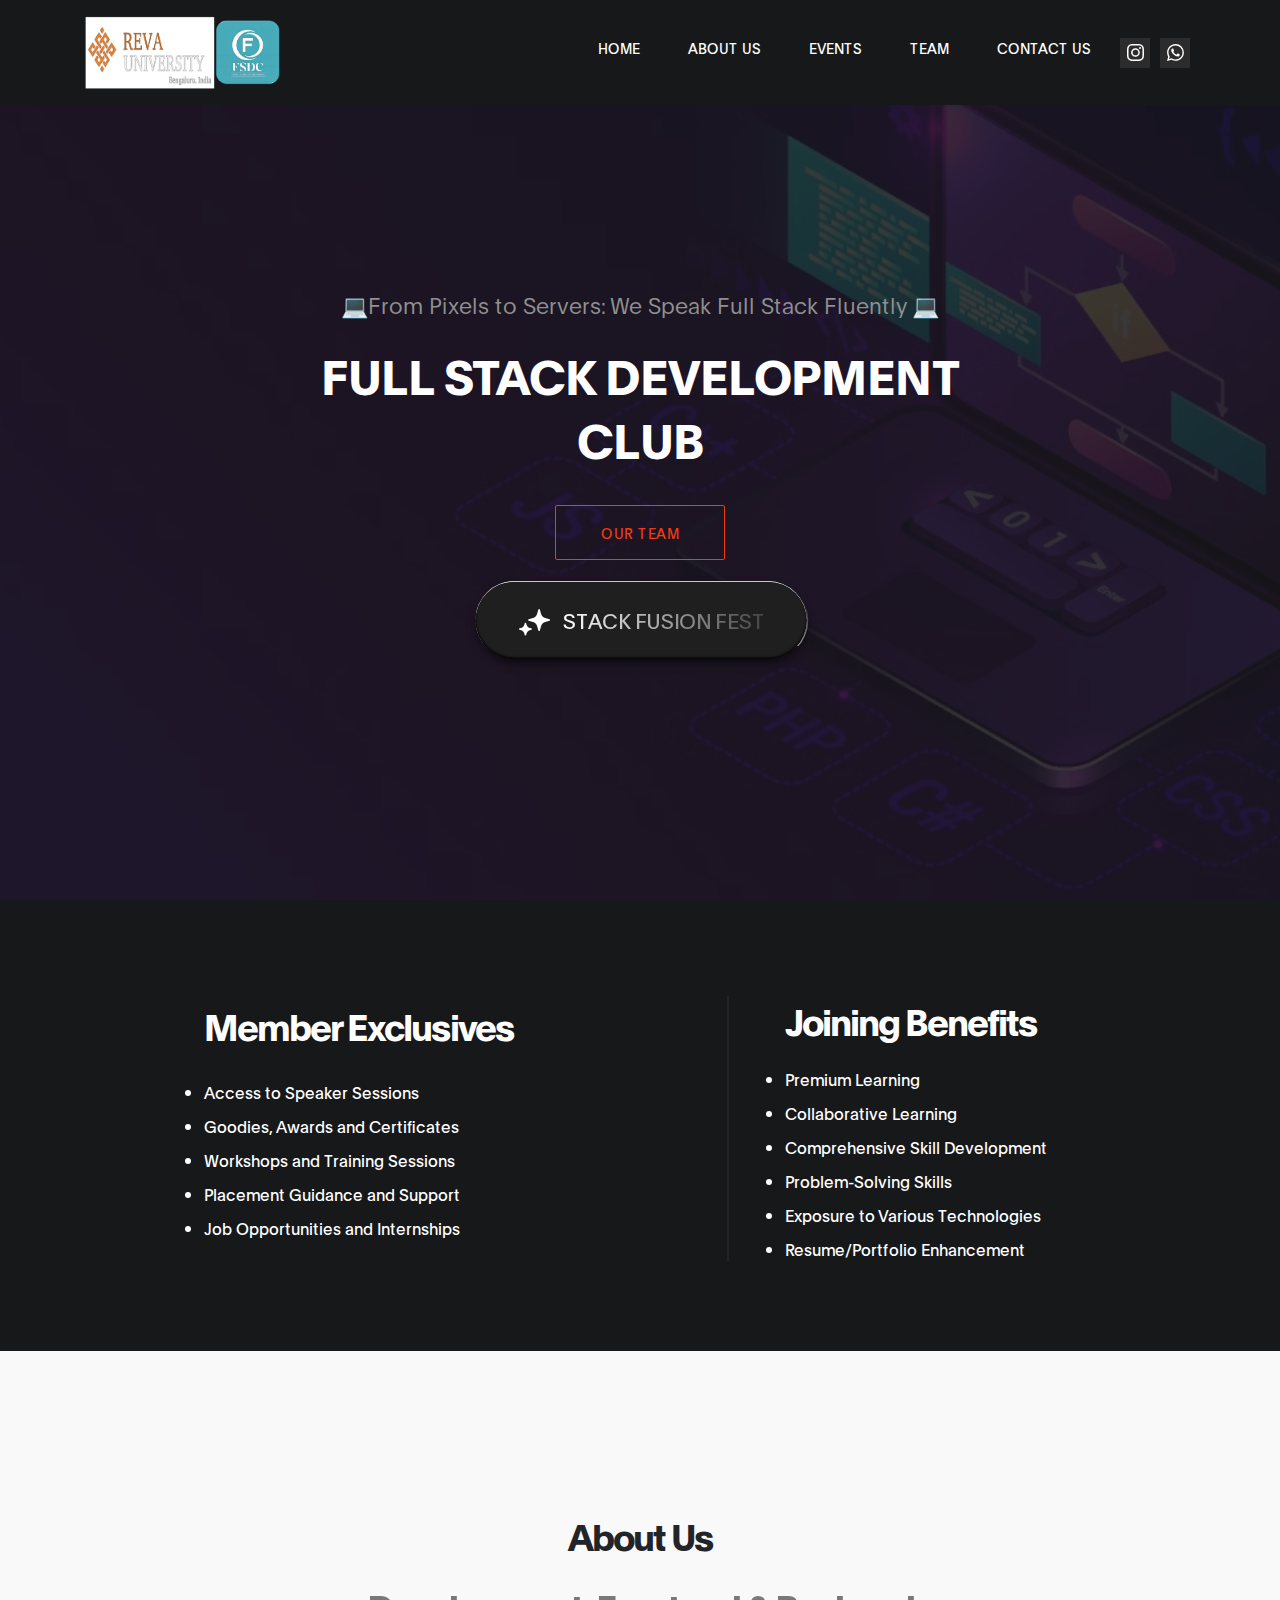
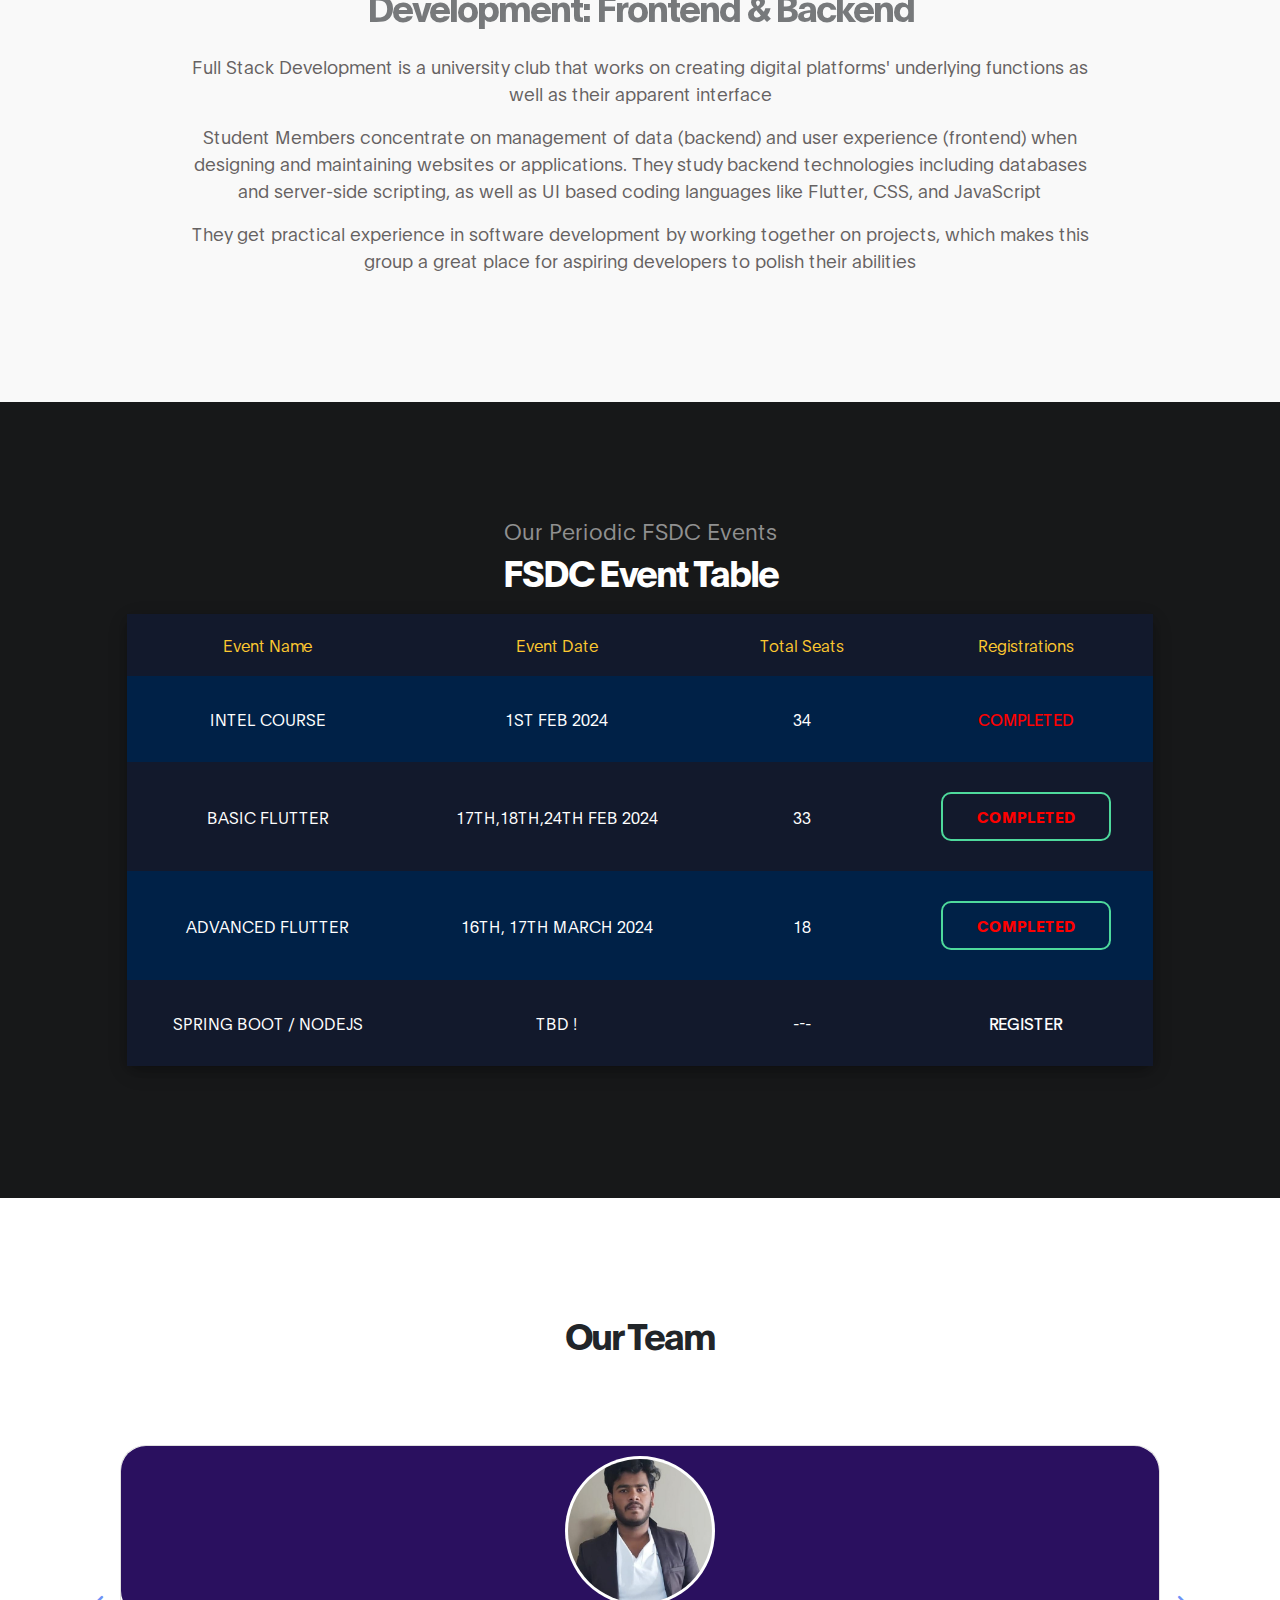
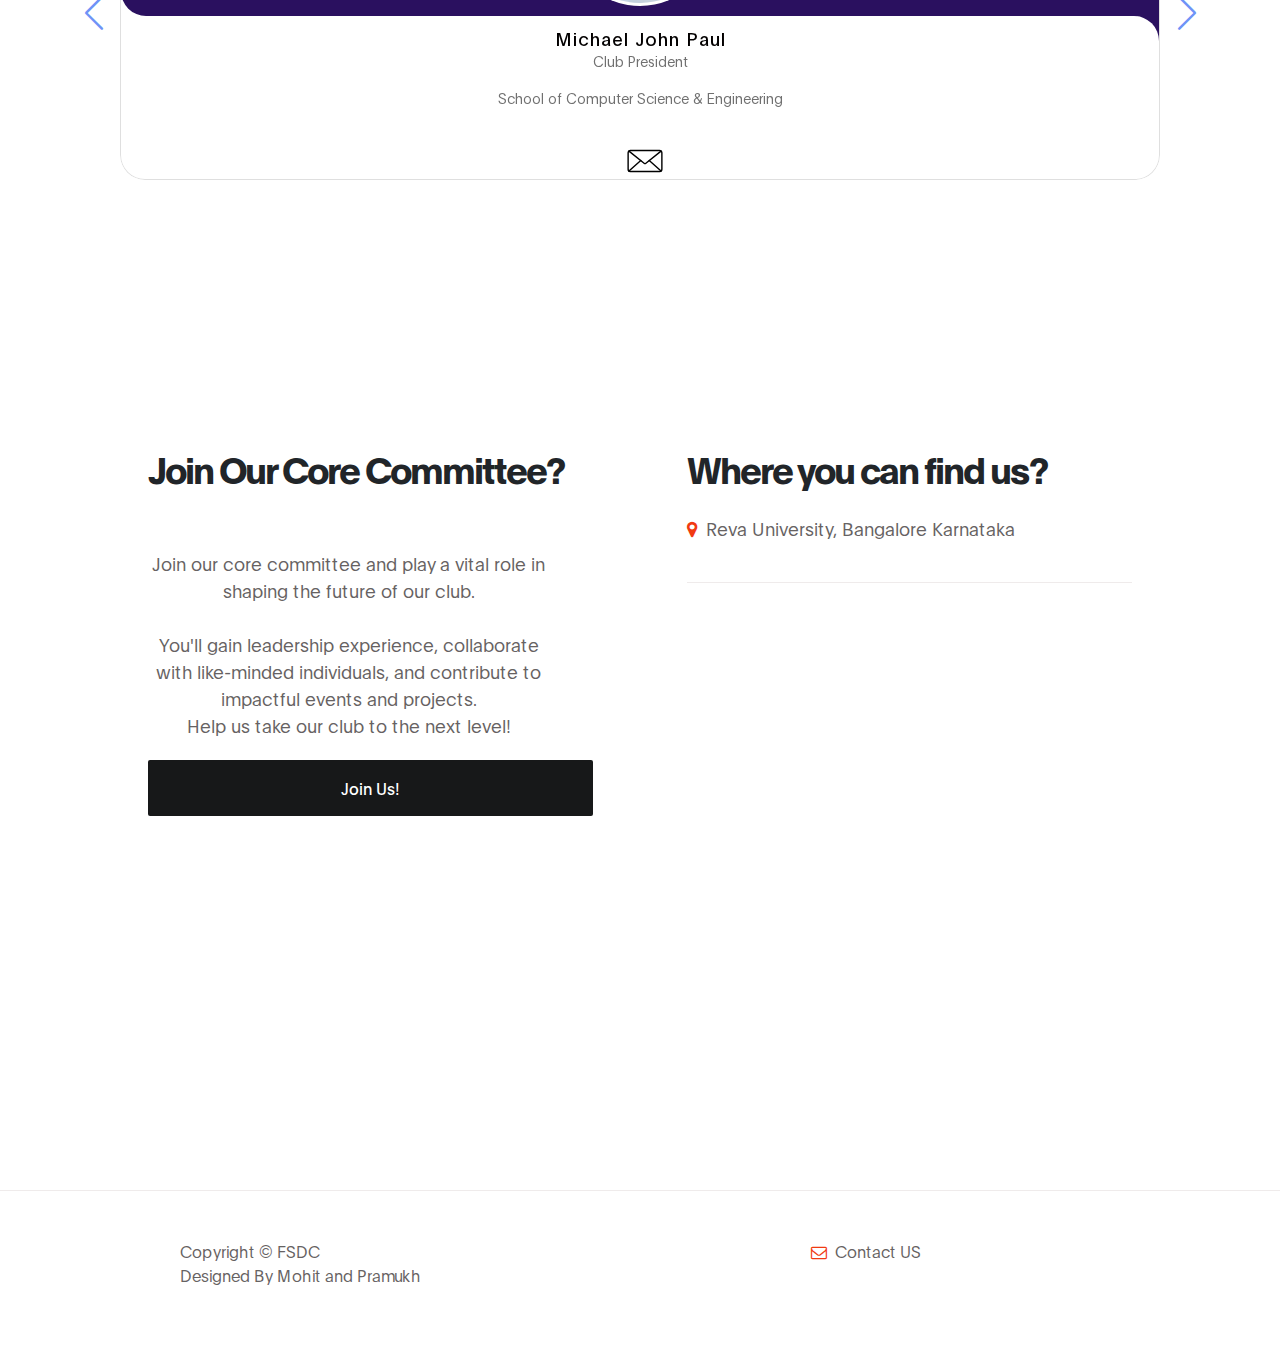
==== commit 886b2cfd: "Hackathon Updated" ====
--- a/index.html
+++ b/index.html
@@ -100,7 +100,46 @@
                                     <h1 class="text-white" data-aos="fade-up" data-aos-delay="500">Full Stack Development Club</h1>
 
                                     <a href="#our_team" class="btn custom-btn bordered mt-3" data-aos="fade-up" data-aos-delay="600">Our Team</a>
-
+                                    
+                                    <!-- Generate Site Button -->
+                                     <a href="../Hackathon-main/index.html">
+                                    <div style="margin-top: 20px;display: flex; justify-content: center;" data-aos="fade-up" data-aos-delay="700">
+                                        <!-- From Uiverse.io by MuhammadHasann --> 
+                                        <button class="button" style="transform: scale(1.3); margin: 10px;">
+                                          <div class="dots_border"></div>
+                                          <svg
+                                            xmlns="http://www.w3.org/2000/svg"
+                                            fill="none"
+                                            viewBox="0 0 24 24"
+                                            class="sparkle"
+                                          >
+                                            <path
+                                              class="path"
+                                              stroke-linejoin="round"
+                                              stroke-linecap="round"
+                                              stroke="black"
+                                              fill="black"
+                                              d="M14.187 8.096L15 5.25L15.813 8.096C16.0231 8.83114 16.4171 9.50062 16.9577 10.0413C17.4984 10.5819 18.1679 10.9759 18.903 11.186L21.75 12L18.904 12.813C18.1689 13.0231 17.4994 13.4171 16.9587 13.9577C16.4181 14.4984 16.0241 15.1679 15.814 15.903L15 18.75L14.187 15.904C13.9769 15.1689 13.5829 14.4994 13.0423 13.9587C12.5016 13.4181 11.8321 13.0241 11.097 12.814L8.25 12L11.096 11.187C11.8311 10.9769 12.5006 10.5829 13.0413 10.0423C13.5819 9.50162 13.9759 8.83214 14.186 8.097L14.187 8.096Z"
+                                            ></path>
+                                            <path
+                                              class="path"
+                                              stroke-linejoin="round"
+                                              stroke-linecap="round"
+                                              stroke="black"
+                                              fill="black"
+                                              d="M6 14.25L5.741 15.285C5.59267 15.8785 5.28579 16.4206 4.85319 16.8532C4.42059 17.2858 3.87853 17.5927 3.285 17.741L2.25 18L3.285 18.259C3.87853 18.4073 4.42059 18.7142 4.85319 19.1468C5.28579 19.5794 5.59267 20.1215 5.741 20.715L6 21.75L6.259 20.715C6.40725 20.1216 6.71398 19.5796 7.14639 19.147C7.5788 18.7144 8.12065 18.4075 8.714 18.259L9.75 18L8.714 17.741C8.12065 17.5925 7.5788 17.2856 7.14639 16.853C6.71398 16.4204 6.40725 15.8784 6.259 15.285L6 14.25Z"
+                                            ></path>
+                                            <path
+                                              class="path"
+                                              stroke-linejoin="round"
+                                              stroke-linecap="round"
+                                              stroke="black"
+                                              fill="black"
+                                            </path>
+                                          </svg>
+                                          <span class="text_button">STACK FUSION FEST</span>
+                                        </div>
+                                        </a>
                               </div>
                          </div>
 
@@ -108,7 +147,6 @@
                </div>
                 <!-- <marquee behavior="scroll" direction="left" style="padding: 20px; background-color: rgba(240, 240, 240, 0); color: #f0f2f2;">Upcoming Events: Flutter (Batch 2) - Date 2</marquee> -->
      </section>
-
 
      <!-- Right Below Home -->
      <section class="feature" id="joining_benefits">
@@ -236,6 +274,8 @@
             <div class="row">
                 <div class="col-lg-12 col-12 text-center mb-5">
                     <h2 data-aos="fade-up">Our Team</h2>
+                    
+                    
                 </div>
                 <div class="slide-container swiper">
                     <div class="slide-content">
@@ -673,6 +713,40 @@
                             </div>
 
                             <div class="card swiper-slide">
+                              <div class="image-content">
+                                  <span class="overlay"></span>
+      
+                                  <div class="card-image">
+                                      <img src="images/Madhuri.png" alt="" class="card-img">
+                                  </div>
+                              </div>
+      
+                              <div class="card-content">
+                                  <h2 class="name">Prof. Madhuri H D</h2>
+                                  <p class="description">Club Member</p>
+                                  <p class="description">School of Computer Science & Engineering</p>
+
+                                  <div class="social-card">
+
+                                    <button>
+                                    </button>
+                                    <button class="emailButton" data-email="k.tanuja@reva.edu.in">
+                                      <svg xmlns="http://www.w3.org/2000/svg" enable-background="new 0 0 512 512" viewBox="0 0 512 512" id="envelope"><path fill="none" stroke="#000" stroke-linecap="round" stroke-linejoin="round" stroke-miterlimit="10" stroke-width="20" d="M27.878,115.042c5.583-4.59,12.742-7.335,20.532-7.335H463.59c7.79,0,14.95,2.745,20.532,7.346"></path><path fill="none" stroke="#000" stroke-linecap="round" stroke-linejoin="round" stroke-miterlimit="10" stroke-width="20" d="M496,140.117v231.766c0,17.893-14.506,32.41-32.41,32.41H48.41c-17.9,0-32.41-14.511-32.41-32.41V140.117
+                                      c0-10.114,4.625-19.131,11.878-25.075l215.499,172.878c7.375,5.917,17.871,5.917,25.246,0l215.499-172.867
+                                      C491.375,120.986,496,130.003,496,140.117z"></path><line x1="195.769" x2="27.878" y1="249.727" y2="396.958" fill="none" stroke="#000" stroke-linecap="round" stroke-linejoin="round" stroke-miterlimit="10" stroke-width="20"></line><line x1="316.359" x2="484.25" y1="249.727" y2="396.958" fill="none" stroke="#000" stroke-linecap="round" stroke-linejoin="round" stroke-miterlimit="10" stroke-width="20"></line></svg>
+                                    </button>
+                                      <!-- <button>
+                                        <svg xmlns="http://www.w3.org/2000/svg"  viewBox="0 0 48 48" width="35px" height="35px"><path fill="#0288D1" d="M42,37c0,2.762-2.238,5-5,5H11c-2.761,0-5-2.238-5-5V11c0-2.762,2.239-5,5-5h26c2.762,0,5,2.238,5,5V37z"/><path fill="#FFF" d="M12 19H17V36H12zM14.485 17h-.028C12.965 17 12 15.888 12 14.499 12 13.08 12.995 12 14.514 12c1.521 0 2.458 1.08 2.486 2.499C17 15.887 16.035 17 14.485 17zM36 36h-5v-9.099c0-2.198-1.225-3.698-3.192-3.698-1.501 0-2.313 1.012-2.707 1.99C24.957 25.543 25 26.511 25 27v9h-5V19h5v2.616C25.721 20.5 26.85 19 29.738 19c3.578 0 6.261 2.25 6.261 7.274L36 36 36 36z"/></svg>
+                                      </button> -->
+                                      <button>
+                                      </button>
+                                  
+                                  
+                                  </div>
+                              </div>
+                          </div>
+
+                            <div class="card swiper-slide">
                                 <div class="image-content">
                                     <span class="overlay"></span>
         
@@ -862,6 +936,7 @@
 
     </section>
      
+    
 
      <!-- CONTACT -->
   <section class="contact section" id="contact">
--- a/css/main.css
+++ b/css/main.css
@@ -1108,3 +1108,364 @@
 }
 
 
+
+.text-center .button {
+  --black-700: hsla(0 0% 12% / 1);
+  --border_radius: 9999px;
+  --transtion: 0.3s ease-in-out;
+  --offset: 2px;
+
+  cursor: pointer;
+  position: relative;
+
+  display: flex !important;
+  align-items: center;
+  gap: 0.5rem;
+
+  transform-origin: center;
+
+  padding: 1rem 2rem;
+  background-color: transparent !important;
+
+  border: none !important;
+  border-radius: var(--border_radius);
+  transform: scale(calc(1 + (var(--active, 0) * 0.1)));
+
+  transition: transform var(--transtion);
+  margin: 20px auto;
+  
+  /* Override any conflicting styles */
+  color: white !important;
+  font-size: 16px !important; 
+  box-shadow: none !important;
+}
+
+.text-center .button::before {
+  content: "";
+  position: absolute;
+  top: 50%;
+  left: 50%;
+  transform: translate(-50%, -50%);
+
+  width: 100%;
+  height: 100%;
+  background-color: var(--black-700);
+
+  border-radius: var(--border_radius);
+  box-shadow: inset 0 0.5px hsl(0, 0%, 100%), inset 0 -1px 2px 0 hsl(0, 0%, 0%),
+    0px 4px 10px -4px hsla(0 0% 0% / calc(1 - var(--active, 0))),
+    0 0 0 calc(var(--active, 0) * 0.375rem) hsl(260 97% 50% / 0.75);
+
+  transition: all var(--transtion);
+  z-index: 0;
+}
+
+.text-center .button::after {
+  content: "";
+  position: absolute;
+  top: 50%;
+  left: 50%;
+  transform: translate(-50%, -50%);
+
+  width: 100%;
+  height: 100%;
+  background-color: hsla(260 97% 61% / 0.75);
+  background-image: radial-gradient(
+      at 51% 89%,
+      hsla(266, 45%, 74%, 1) 0px,
+      transparent 50%
+    ),
+    radial-gradient(at 100% 100%, hsla(266, 36%, 60%, 1) 0px, transparent 50%),
+    radial-gradient(at 22% 91%, hsla(266, 36%, 60%, 1) 0px, transparent 50%);
+  background-position: top;
+
+  opacity: var(--active, 0);
+  border-radius: var(--border_radius);
+  transition: opacity var(--transtion);
+  z-index: 2;
+}
+
+.text-center .button:is(:hover, :focus-visible) {
+  --active: 1;
+}
+.text-center .button:active {
+  transform: scale(1);
+}
+
+.text-center .button .dots_border {
+  --size_border: calc(100% + 2px);
+
+  overflow: hidden;
+
+  position: absolute;
+  top: 50%;
+  left: 50%;
+  transform: translate(-50%, -50%);
+
+  width: var(--size_border);
+  height: var(--size_border);
+  background-color: transparent;
+
+  border-radius: var(--border_radius);
+  z-index: -10;
+}
+
+.text-center .button .dots_border::before {
+  content: "";
+  position: absolute;
+  top: 30%;
+  left: 50%;
+  transform: translate(-50%, -50%);
+  transform-origin: left;
+  transform: rotate(0deg);
+
+  width: 100%;
+  height: 2rem;
+  background-color: white;
+
+  mask: linear-gradient(transparent 0%, white 120%);
+  animation: rotate 2s linear infinite;
+}
+
+.text-center .button .sparkle {
+  position: relative;
+  z-index: 10;
+
+  width: 1.75rem;
+}
+
+.text-center .button .sparkle .path {
+  fill: currentColor;
+  stroke: currentColor;
+
+  transform-origin: center;
+
+  color: hsl(0, 0%, 100%);
+}
+
+.text-center .button:is(:hover, :focus) .sparkle .path {
+  animation: path 1.5s linear 0.5s infinite;
+}
+
+.text-center .button .sparkle .path:nth-child(1) {
+  --scale_path_1: 1.2;
+}
+.text-center .button .sparkle .path:nth-child(2) {
+  --scale_path_2: 1.2;
+}
+.text-center .button .sparkle .path:nth-child(3) {
+  --scale_path_3: 1.2;
+}
+
+.text-center .button .text_button {
+  position: relative;
+  z-index: 10;
+
+  background-image: linear-gradient(
+    90deg,
+    hsla(0 0% 100% / 1) 0%,
+    hsla(0 0% 100% / var(--active, 0)) 120%
+  );
+  background-clip: text;
+  -webkit-background-clip: text;
+
+  font-size: 1rem;
+  color: transparent;
+}
+
+/* From Uiverse.io by MuhammadHasann */ 
+.generate-button-container {
+  margin: 20px 0;
+  background-color: transparent !important;
+}
+
+.generate-button-container .button {
+  --black-700: hsla(0 0% 12% / 1);
+  --border_radius: 9999px;
+  --transtion: 0.3s ease-in-out;
+  --offset: 2px;
+
+  cursor: pointer;
+  position: relative;
+
+  display: inline-flex !important;
+  align-items: center;
+  gap: 0.5rem;
+
+  transform-origin: center;
+
+  padding: 1rem 2rem;
+  background-color: transparent !important;
+
+  border: none !important;
+  border-radius: var(--border_radius);
+  transform: scale(calc(1 + (var(--active, 0) * 0.1)));
+
+  transition: transform var(--transtion);
+  margin: 20px auto;
+  
+  /* Override any conflicting styles */
+  color: white !important;
+  font-size: 16px !important; 
+  box-shadow: none !important;
+}
+
+.generate-button-container .button::before {
+  content: "";
+  position: absolute;
+  top: 50%;
+  left: 50%;
+  transform: translate(-50%, -50%);
+
+  width: 100%;
+  height: 100%;
+  background-color: var(--black-700);
+
+  border-radius: var(--border_radius);
+  box-shadow: inset 0 0.5px hsl(0, 0%, 100%), inset 0 -1px 2px 0 hsl(0, 0%, 0%),
+    0px 4px 10px -4px hsla(0 0% 0% / calc(1 - var(--active, 0))),
+    0 0 0 calc(var(--active, 0) * 0.375rem) hsl(260 97% 50% / 0.75);
+
+  transition: all var(--transtion);
+  z-index: 0;
+}
+
+.generate-button-container .button::after {
+  content: "";
+  position: absolute;
+  top: 50%;
+  left: 50%;
+  transform: translate(-50%, -50%);
+
+  width: 100%;
+  height: 100%;
+  background-color: hsla(260 97% 61% / 0.75);
+  background-image: radial-gradient(
+      at 51% 89%,
+      hsla(266, 45%, 74%, 1) 0px,
+      transparent 50%
+    ),
+    radial-gradient(at 100% 100%, hsla(266, 36%, 60%, 1) 0px, transparent 50%),
+    radial-gradient(at 22% 91%, hsla(266, 36%, 60%, 1) 0px, transparent 50%);
+  background-position: top;
+
+  opacity: var(--active, 0);
+  border-radius: var(--border_radius);
+  transition: opacity var(--transtion);
+  z-index: 2;
+}
+
+.generate-button-container .button:is(:hover, :focus-visible) {
+  --active: 1;
+}
+.generate-button-container .button:active {
+  transform: scale(1);
+}
+
+.generate-button-container .button .dots_border {
+  --size_border: calc(100% + 2px);
+
+  overflow: hidden;
+
+  position: absolute;
+  top: 50%;
+  left: 50%;
+  transform: translate(-50%, -50%);
+
+  width: var(--size_border);
+  height: var(--size_border);
+  background-color: transparent;
+
+  border-radius: var(--border_radius);
+  z-index: -10;
+}
+
+.generate-button-container .button .dots_border::before {
+  content: "";
+  position: absolute;
+  top: 30%;
+  left: 50%;
+  transform: translate(-50%, -50%);
+  transform-origin: left;
+  transform: rotate(0deg);
+
+  width: 100%;
+  height: 2rem;
+  background-color: white;
+
+  mask: linear-gradient(transparent 0%, white 120%);
+  -webkit-mask: linear-gradient(transparent 0%, white 120%);
+  animation: rotate 2s linear infinite;
+}
+
+@keyframes rotate {
+  to {
+    transform: rotate(360deg);
+  }
+}
+
+.generate-button-container .button .sparkle {
+  position: relative;
+  z-index: 10;
+
+  width: 1.75rem;
+}
+
+.generate-button-container .button .sparkle .path {
+  fill: currentColor;
+  stroke: currentColor;
+
+  transform-origin: center;
+
+  color: hsl(0, 0%, 100%);
+}
+
+.generate-button-container .button:is(:hover, :focus) .sparkle .path {
+  animation: path 1.5s linear 0.5s infinite;
+}
+
+.generate-button-container .button .sparkle .path:nth-child(1) {
+  --scale_path_1: 1.2;
+}
+.generate-button-container .button .sparkle .path:nth-child(2) {
+  --scale_path_2: 1.2;
+}
+.generate-button-container .button .sparkle .path:nth-child(3) {
+  --scale_path_3: 1.2;
+}
+
+@keyframes path {
+  0%,
+  34%,
+  71%,
+  100% {
+    transform: scale(1);
+  }
+  17% {
+    transform: scale(var(--scale_path_1, 1));
+  }
+  49% {
+    transform: scale(var(--scale_path_2, 1));
+  }
+  83% {
+    transform: scale(var(--scale_path_3, 1));
+  }
+}
+
+.generate-button-container .button .text_button {
+  position: relative;
+  z-index: 10;
+
+  background-image: linear-gradient(
+    90deg,
+    hsla(0 0% 100% / 1) 0%,
+    hsla(0 0% 100% / var(--active, 0)) 120%
+  );
+  background-clip: text;
+  -webkit-background-clip: text;
+
+  font-size: 1rem;
+  color: transparent;
+}
+
+
